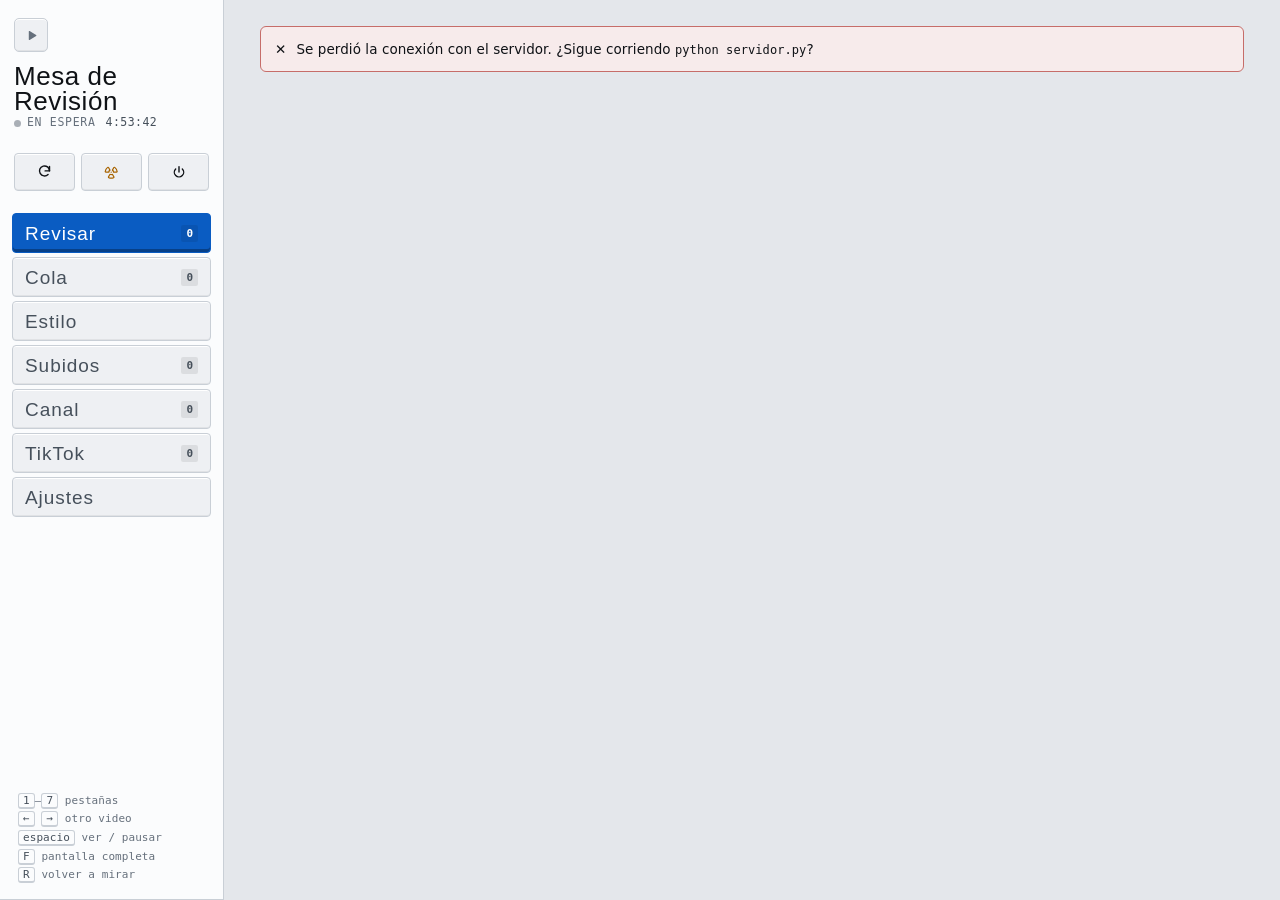
==== web/index.html @ 76817a97 "Panel: nombre en los botones que solo llevan icono Al cambiar los emojis por dibujos, los botones de" ====
<!doctype html>
<html lang="es">
<head>
<meta charset="utf-8">
<meta name="viewport" content="width=device-width, initial-scale=1, viewport-fit=cover, interactive-widget=resizes-content">
<title>Mesa de Revisión</title>
<link rel="manifest" href="/manifest.webmanifest">
<meta name="theme-color" content="#0b0d10">
<meta name="color-scheme" content="dark light">
<link rel="icon" href="/icono-192.png">
<meta name="mobile-web-app-capable" content="yes">
<script>
/* Tema y color, antes de que se pinte nada: puesto más abajo, el panel
   parpadearía en oscuro cada vez que se abre en claro. Se guarda en este
   teléfono (localStorage), no en el servidor: es cosa de quien mira. */
// «señal» es el de fábrica: el azul de las teclas de un mezclador de video.
// Los tallies rojo (al aire), verde (previo) y ámbar (en espera) no se
// ofrecen como acento: con uno de ellos una tecla elegida se leería como un
// estado.
const ACENTOS = {
  senal:{o:'#4aa3ff', c:'#0a5cc2'},
  turquesa:{o:'#4db4a8', c:'#1d7d72'}, azul:{o:'#8f9bff', c:'#3b3fc4'},
  morado:{o:'#b596f2', c:'#6a3fc0'},   rosa:{o:'#f08ab4', c:'#b3326b'},
  blanco:{o:'#e6eaef', c:'#2a3038'},
};
function prefTema(){
  try { return JSON.parse(localStorage.getItem('apariencia')) || {}; } catch(e){ return {}; }
}
function aplicarTema(){
  const p = prefTema(), raiz = document.documentElement;
  const modo = p.modo === 'claro' || p.modo === 'oscuro' ? p.modo
    : (matchMedia('(prefers-color-scheme: light)').matches ? 'claro' : 'oscuro');
  raiz.dataset.tema = modo;
  const a = ACENTOS[p.acento] || (/^#[0-9a-f]{6}$/i.test(p.acento || '') ? {o:p.acento, c:p.acento} : null);
  for(const v of ['--accent','--accent-soft','--accent-ink']) raiz.style.removeProperty(v);
  if(a && p.acento !== 'senal'){
    const col = modo === 'claro' ? a.c : a.o;
    raiz.style.setProperty('--accent', col);
    raiz.style.setProperty('--accent-soft', `color-mix(in srgb, ${col} ${modo==='claro'?14:20}%, ${modo==='claro'?'#fff':'#15181c'})`);
    // Texto sobre el color: negro o blanco según lo claro que sea el color,
    // para que un color elegido a mano no deje los botones ilegibles.
    const [r,g,b] = [1,3,5].map(i => parseInt(col.slice(i,i+2),16)/255)
      .map(x => x <= .03928 ? x/12.92 : ((x+.055)/1.055)**2.4);
    raiz.style.setProperty('--accent-ink', .2126*r + .7152*g + .0722*b > .25 ? '#0b0f14' : '#fff');
  }
  const meta = document.querySelector('meta[name="theme-color"]');
  // La barra del teléfono, del color de la cabecera del tema elegido: con
  // uno solo, el claro llevaba barra negra o el oscuro una blanca.
  if(meta) meta.content = modo === 'claro' ? '#e4e7eb' : '#0b0d10';
}
function guardarTema(cambio){
  const p = Object.assign(prefTema(), cambio);
  try { localStorage.setItem('apariencia', JSON.stringify(p)); } catch(e){}
  aplicarTema();
}
aplicarTema();
try { matchMedia('(prefers-color-scheme: light)').addEventListener('change', aplicarTema); } catch(e){}
</script>
<style>
  /* Sala de control de TV. Oscuro: la sala a media luz, módulos de rack mate
     separados por filetes de 1 px, y el video en negro de monitor. Claro:
     el mismo estudio con las luces encendidas. Los tres tallies no son
     adorno: rojo = al aire (algo se está grabando), verde = previo (listo,
     esperando tu visto bueno), ámbar = en espera. --accent es la tecla que
     elige el usuario en Ajustes → Apariencia, y solo marca acciones y
     selección, nunca un estado. */
  @font-face{font-family:"Rotulo";src:url(/letra/BebasNeue-Regular.ttf) format("truetype");
    font-display:swap}
  :root {
    --ground:#0b0d10; --surface:#15181c; --surface-2:#1c2025;
    --line:#2b3037; --line-soft:#21252b;
    --ink:#eef0f3; --ink-dim:#a6aeb8; --ink-faint:#7a838e;
    --accent:#4aa3ff; --accent-ink:#04121f; --accent-soft:#132437;
    --aire:#ff3b30; --previo:#34d26d; --previo-ink:#03140a; --espera:#ffb224;
    --warn:#ffb224; --warn-soft:#2e2310;
    --crit:#ff5a4f; --crit-soft:#321614;
    --ok:#34d26d; --ok-soft:#10271a;
    /* El monitor: negro también con el estudio iluminado, como en la vida. */
    --monitor:#060708; --monitor-ink:#e9ecef; --monitor-dim:#8d96a1; --monitor-line:#23272d;
    --relieve:inset 0 1px 0 rgba(255,255,255,.05), inset 0 -1px 0 rgba(0,0,0,.4);
    --sombra:0 1px 0 rgba(0,0,0,.5), 0 2px 4px rgba(0,0,0,.3);
    --ease-out:cubic-bezier(.23,1,.32,1);
    --mono:ui-monospace,"SF Mono","Cascadia Mono",Menlo,Consolas,monospace;
    --body:system-ui,-apple-system,"Segoe UI",Roboto,sans-serif;
    --rotulo:"Rotulo","Arial Narrow","Roboto Condensed",sans-serif;
  }
  /* Claro u oscuro lo decide data-tema, que pone el script de arriba del
     todo: en «Automático» sigue al teléfono, pero también se puede fijar a
     mano en Ajustes → Apariencia. Sin JS se queda en oscuro. */
  :root{color-scheme:dark}
  :root[data-tema="claro"]{ color-scheme:light;
      --ground:#e4e7eb; --surface:#fbfcfd; --surface-2:#eef0f3;
      --line:#c9cfd6; --line-soft:#dde1e6; --ink:#0f1216; --ink-dim:#46505b;
      --ink-faint:#66707c; --accent:#0a5cc2; --accent-ink:#fff; --accent-soft:#dde9f8;
      --aire:#d7261b; --previo:#12803d; --previo-ink:#fff; --espera:#a86400;
      --warn:#a86400; --warn-soft:#f6ebd8; --crit:#c42b20; --crit-soft:#f8e0dd;
      --ok:#12803d; --ok-soft:#dcf0e2;
      --relieve:inset 0 1px 0 #fff, inset 0 -1px 0 rgba(0,0,0,.06);
      --sombra:0 1px 0 rgba(20,25,32,.1), 0 2px 4px rgba(20,25,32,.08); }
  /* Los enlaces sin estilo salían en el azul del navegador, que sobre el
     fondo oscuro casi no se lee. */
  a{color:var(--accent);text-underline-offset:2px}
  .acciones-aviso{display:flex;gap:6px;flex-wrap:wrap;margin-top:8px}
  .fallos{margin-top:10px;border:1px solid var(--crit);border-radius:8px;background:var(--crit-soft);
    padding:9px 11px}
  .fallos-tit{font-weight:600;color:var(--crit);margin-bottom:4px}
  .fallo{padding:7px 0;border-top:1px solid color-mix(in srgb,var(--crit) 25%,transparent)}
  .fallo:first-of-type{border-top:0}
  .fallo-cab{display:flex;gap:8px;align-items:baseline;min-width:0}
  .fallo-cab b{overflow-wrap:anywhere}
  .fallo-txt{font:11.5px/1.45 var(--mono);color:var(--ink);overflow-wrap:anywhere;margin-top:2px}
  .alerta-fallo{position:fixed;left:10px;right:10px;top:10px;z-index:60;display:flex;gap:10px;
    align-items:flex-start;background:var(--surface);border:1px solid var(--crit);
    border-left:5px solid var(--crit);border-radius:10px;padding:10px 12px;
    box-shadow:0 8px 24px rgba(0,0,0,.35);max-width:600px;margin:0 auto}
  .alerta-fallo .ico{color:var(--crit);font-size:18px;line-height:1.2}
  .alerta-fallo b{color:var(--crit)}
  .alerta-fallo .en{font-size:13px;margin-top:2px;overflow-wrap:anywhere}
  .alerta-fallo .que{font:11.5px/1.4 var(--mono);color:var(--ink-dim);margin-top:3px;
    overflow-wrap:anywhere;display:-webkit-box;-webkit-line-clamp:3;-webkit-box-orient:vertical;overflow:hidden}
  .alerta-fallo .acc{display:flex;gap:6px;align-items:center;flex-shrink:0}
  /* Pestañas de Ajustes: ruedan de lado en un renglón, como las de arriba. */
  .tabs-aj{display:flex;gap:6px;overflow-x:auto;scrollbar-width:none;margin:4px -14px 6px;
    padding:2px 14px 6px}
  .tabs-aj::-webkit-scrollbar{display:none}
  .tabs-aj .btn{flex-shrink:0;white-space:nowrap}
  .tabs-aj .btn[aria-selected="true"]{background:var(--accent);border-color:var(--accent);color:var(--accent-ink)}
  .temas{display:flex;gap:6px;flex-wrap:wrap}
  .temas .btn[aria-pressed="true"]{background:var(--accent);border-color:var(--accent);color:var(--accent-ink)}
  .colores{display:flex;gap:10px;flex-wrap:wrap;align-items:center}
  .colores button,.colores label{width:34px;height:34px;border-radius:50%;cursor:pointer;
    border:2px solid var(--line);padding:0;position:relative}
  .colores [aria-pressed="true"]{outline:2px solid var(--ink);outline-offset:2px}
  .colores label{display:flex;align-items:center;justify-content:center;font-size:15px;
    background:conic-gradient(#e66,#ec5,#6c8,#5ae,#a7e,#e66)}
  .colores input{position:absolute;inset:0;opacity:0;cursor:pointer}
  *{box-sizing:border-box}
  /* Sin esto, un .sangria (display:flex) marcado con hidden se sigue viendo:
     la regla del navegador para [hidden] la pisa cualquier display del autor. */
  [hidden]{display:none!important}
  body{margin:0;background:var(--ground);color:var(--ink);font:15px/1.5 var(--body);
       -webkit-font-smoothing:antialiased;padding-bottom:env(safe-area-inset-bottom)}
  .wrap{max-width:1000px;margin:0 auto;padding:0 14px 70px}

  /* Cabecera en dos alturas: la marca arriba, las pestañas debajo. Antes iba
     todo en una sola fila que se plegaba sola, y en un movil de 412px las
     siete pestañas caian en tres renglones apretados contra el titulo. */
  .nav{position:sticky;top:0;z-index:30;background:var(--ground);border-bottom:1px solid var(--line);margin-bottom:20px}
  .nav-in{max-width:1000px;margin:0 auto;padding:12px 14px 0}
  .marca{display:flex;align-items:center;gap:11px;margin-bottom:10px}
  /* El glifo es el unico adorno de la cabecera: un boton de reproducir, que es
     de lo que va todo esto. Va dibujado con texto y color, no con una imagen
     que haya que cargar aparte. */
  .marca .glifo{flex-shrink:0;width:30px;height:30px;border-radius:9px;
    background:var(--accent-soft);color:var(--accent);
    border:1px solid color-mix(in srgb,var(--accent) 35%,transparent);
    display:flex;align-items:center;justify-content:center}
  .marca .txt{min-width:0}
  .kicker{display:block;font:500 9px var(--mono);text-transform:uppercase;
    letter-spacing:.2em;color:var(--ink-faint);margin-bottom:1px}
  .titulo{margin:0;font:600 20px/1.05 var(--body);letter-spacing:-.02em;color:var(--ink)}
  .titulo .b{color:var(--accent)}
  .nav-acc{margin-left:auto;display:flex;gap:6px;flex-shrink:0}

  /* Las pestañas ya no se pliegan: ruedan de lado en un solo renglon. Los
     margenes negativos las llevan hasta el borde de la pantalla, que es lo que
     deja ver que hay mas a la derecha. */
  .tabs{display:flex;gap:3px;overflow-x:auto;scrollbar-width:none;
    margin:0 -14px;padding:0 14px;scroll-snap-type:x proximity}
  .tabs::-webkit-scrollbar{display:none}
  /* Difuminado en el borde derecho, pero solo mientras quede pestaña por ver:
     lo enciende el JS segun donde este el scroll. Una mascara fija fingiria
     que siempre hay mas, tambien al llegar al final. */
  .tabs.mas{-webkit-mask-image:linear-gradient(90deg,#000 calc(100% - 26px),transparent);
    mask-image:linear-gradient(90deg,#000 calc(100% - 26px),transparent)}
  .tabs button{flex-shrink:0;scroll-snap-align:center;
    font:500 13px var(--body);color:var(--ink-dim);background:none;
    border:0;border-bottom:2px solid transparent;
    padding:8px 11px;border-radius:7px 7px 0 0;cursor:pointer;
    display:flex;align-items:center;gap:6px}
  .tabs button.on{color:var(--accent);background:var(--accent-soft);border-bottom-color:var(--accent)}
  .tabs .c{font:11px var(--mono);background:var(--surface-2);padding:1px 5px;border-radius:4px}
  .tabs button.on .c{background:color-mix(in srgb,var(--accent) 22%,transparent)}
  /* En el teléfono las siete no caben en una fila, y rodando de lado Ajustes
     quedaba fuera de la vista: quien no sabe que hay más no las busca. En
     dos filas se ven todas de un vistazo. */
  @media (max-width:520px){
    .tabs{flex-wrap:wrap;overflow:visible;row-gap:2px;scroll-snap-type:none}
    .tabs.mas{-webkit-mask-image:none;mask-image:none}
    .tabs button{padding:7px 9px}
  }

  .view{display:none} .view.on{display:block}
  h2{font-size:16px;font-weight:600;margin:0 0 3px;letter-spacing:-.01em}
  p.sub{font-size:13px;color:var(--ink-dim);margin:0 0 16px;max-width:64ch}
  h3.sec{font:500 11px var(--mono);text-transform:uppercase;letter-spacing:.09em;
    color:var(--ink-faint);margin:24px 0 10px}

  .btn{font:500 13px var(--body);padding:8px 13px;border-radius:7px;cursor:pointer;
    border:1px solid var(--line);color:var(--ink-dim);background:var(--surface);
    display:inline-flex;align-items:center;gap:6px;text-decoration:none}
  @media (hover:hover) and (pointer:fine){ .btn:hover{color:var(--ink);border-color:var(--ink-faint)} }
  .btn.go{background:var(--accent);border-color:var(--accent);color:var(--accent-ink)}
  .btn.sm{font-size:12px;padding:6px 10px}
  .btn.danger{color:var(--crit)}
  .btn:disabled{opacity:.45;cursor:not-allowed}
  .btn:focus-visible{outline:2px solid var(--accent);outline-offset:2px}
  select.btn{color:var(--ink)}

  .pill{font:10.5px var(--mono);text-transform:uppercase;letter-spacing:.04em;
    padding:3px 7px;border-radius:4px;white-space:nowrap}
  .pill.ok{color:var(--ok);background:var(--ok-soft)}
  .pill.warn{color:var(--warn);background:var(--warn-soft)}
  .pill.crit{color:var(--crit);background:var(--crit-soft)}
  .pill.idle{color:var(--ink-faint);background:var(--surface-2)}
  .pill.acc{color:var(--accent);background:var(--accent-soft)}

  .card{background:var(--surface);border:1px solid var(--line);border-radius:10px;padding:14px}
  details.mas{margin-top:22px;border-top:1px solid var(--line);padding-top:6px}
  details.mas > summary{cursor:pointer;font:600 15px var(--body);padding:10px 0;color:var(--ink)}
  .card.siguiente{border-color:var(--accent);border-left-width:4px;margin-bottom:14px}
  .grid2{display:grid;grid-template-columns:repeat(2,1fr);gap:9px}
  .muted{font-size:12.5px;color:var(--ink-dim);line-height:1.45}
  code.cmd{display:block;font:11.5px var(--mono);background:var(--surface-2);
    border:1px solid var(--line-soft);border-radius:6px;padding:7px 9px;color:var(--ink);
    overflow-x:auto;white-space:pre}

  /* trabajo en curso — deliberadamente quieto: una línea de paso actual que
     se reemplaza en su sitio, no un registro que va cayendo. */
  .job{background:var(--accent-soft);border:1px solid var(--accent);border-radius:9px;
    padding:12px 14px;margin-bottom:16px}
  .job.err{background:var(--crit-soft);border-color:var(--crit)}
  .job.fin{background:var(--ok-soft);border-color:var(--ok)}
  .job-fin{display:flex;gap:10px;align-items:center;flex-wrap:wrap;margin:-2px 0 10px;
    padding:10px 12px;border-radius:8px;background:var(--ok);color:var(--ground);font-weight:600}
  .job-fin.err{background:var(--crit)}
  .job-fin span{flex-grow:1;font-size:15px}
  /* Sin plegar: con un nombre largo («Escribiendo todos los guiones») el
     renglón se partía y el ⏹ caía solo a la línea de abajo. Ahora es el
     nombre el que se parte en dos líneas y los botones se quedan en su sitio. */
  .job-top{display:flex;align-items:center;gap:8px}
  .job-tit{flex:1 1 0;min-width:0}
  .job-tit b{display:block;overflow-wrap:anywhere;line-height:1.25}
  .job-meta{display:flex;gap:6px 8px;align-items:center;flex-wrap:wrap;margin-top:4px}
  .job-top > .tbtn{flex-shrink:0}
  .paso{margin-top:9px;font:12px/1.45 var(--mono);color:var(--ink);
    min-height:2.9em;display:flex;align-items:center;
    overflow:hidden;text-overflow:ellipsis}
  .barra{height:4px;border-radius:3px;background:var(--surface-2);overflow:hidden;margin-top:8px}
  .barra i{display:block;height:100%;background:var(--accent);width:0;
    transition:width .4s linear}
  .log{margin-top:9px;background:#0c0f13;border-radius:7px;padding:9px 10px;
    font:11.5px/1.5 var(--mono);color:#c8d2dc;height:170px;overflow:auto;white-space:pre-wrap}
  :root[data-tema="claro"] .log{background:#171b20}
  .tbtn{width:36px;height:36px;border-radius:8px;border:1px solid var(--line);
    background:var(--surface);color:var(--ink);font-size:14px;cursor:pointer}

  /* El mismo avance, en una linea y pegado abajo. La tarjeta entera vive
     arriba del todo, y en una pestaña larga eso obliga a subir solo para ver
     como va. Esto queda debajo de lo que estes mirando, sea el apartado que
     sea, y se quita solo cuando la tarjeta de arriba ya esta a la vista: dos
     veces lo mismo en pantalla es ruido, no informacion. */
  .mini{position:fixed;left:0;right:0;bottom:0;z-index:40;width:100%;
    background:var(--surface);border:0;border-top:1px solid var(--line);
    padding:8px 14px calc(8px + env(safe-area-inset-bottom));
    font:inherit;color:inherit;text-align:left;cursor:pointer}
  .mini:focus-visible{outline:2px solid var(--accent);outline-offset:-2px}
  .mini-top{display:flex;align-items:center;gap:9px}
  /* min-width:0 por lo de siempre: sin esto el paso largo estira la fila y se
     sale por el lado derecho en vez de cortarse con puntos suspensivos. */
  .mini-top .q{flex:1;min-width:0;font:11.5px var(--mono);color:var(--ink-dim);
    overflow:hidden;text-overflow:ellipsis;white-space:nowrap}
  .mini-top .t{flex-shrink:0;font:11.5px var(--mono);color:var(--ink-dim);
    font-variant-numeric:tabular-nums}
  .mini .barra{margin-top:7px}
  /* La tarjeta de arriba avisa del fallo poniéndose roja entera; aquí abajo no
     hay caja que teñir, así que lo dice la barra. Sin esto quedaba una barra
     verde al 100% justo al lado de la etiqueta ERROR. */
  .mini.err .barra i{background:var(--crit)}
  .mini.fin .barra i{background:var(--ok)}

  /* revisar */
  .review{display:grid;grid-template-columns:300px 1fr;gap:20px}
  video{width:100%;border-radius:9px;background:#000;display:block;aspect-ratio:9/16;object-fit:contain}
  video.wide{aspect-ratio:16/9}
  .facts{display:flex;flex-wrap:wrap;gap:5px 13px;font:11.5px var(--mono);color:var(--ink-dim)}
  .facts b{color:var(--ink);font-weight:500}
  .script{background:var(--surface-2);border:1px solid var(--line-soft);border-radius:8px;
    padding:11px 13px;font-size:13.5px;color:var(--ink-dim);line-height:1.55;max-height:150px;overflow:auto}
  .thumbs{display:flex;gap:8px;overflow-x:auto;padding:2px 0 8px}
  .th{position:relative;flex-shrink:0;width:64px;border:1px solid var(--line);
    border-radius:7px;overflow:hidden;cursor:pointer;background:var(--surface)}
  /* El elegido lleva anillo, no solo borde de color: el verde de "subido" y
     el turquesa del acento se parecen demasiado en pantalla pequeña. */
  .th.on{border-color:var(--accent);box-shadow:0 0 0 2px var(--accent-soft)}
  .th .im{position:relative;aspect-ratio:9/16;
    /* El degradado se queda debajo: si ffmpeg no pudo sacar el fotograma,
       el recuadro sigue teniendo fondo en vez de quedarse transparente. */
    background:linear-gradient(170deg,#2b3340,#171c23) center/cover no-repeat;
    display:flex;align-items:flex-end;justify-content:center;padding-bottom:4px;
    font:9px var(--mono);color:#fff}
  .th .im img{position:absolute;inset:0;width:100%;height:100%;object-fit:cover}
  /* La duración va sobre la imagen, con un velo detrás: encima de un
     fotograma claro el texto blanco solo se perdía. */
  .th .im span{position:relative;z-index:1;padding:1px 4px;border-radius:4px;
    background:rgba(0,0,0,.55)}
  .th .cp{font-size:9.5px;color:var(--ink-faint);padding:4px 3px;text-align:center;
    overflow:hidden;text-overflow:ellipsis;white-space:nowrap}
  .th.on .cp{color:var(--accent)}

  /* Ya subido: el color solo no basta —hay quien no lo distingue y el sol del
     móvil se come los matices—, así que va con marca ✓ y con la miniatura
     apagada. Lo que queda vivo es lo que aún te toca mirar. */
  .th.sub{border-color:var(--ok)}
  /* Con fotograma dentro, el fondo verde no se vería. Lo subido se marca
     apagando la imagen —queda claro que ya está hecho— más el ✓ y el borde. */
  .th.sub .im img{opacity:.32}
  .th.sub.on .im img{opacity:.6}
  .th.sub .cp{color:var(--ok)}
  /* La marca va colgada de .th, no de la miniatura: si colgara de dentro se
     apagaría con ella y en tema claro el ✓ quedaba casi invisible. Como chip
     sólido se lee igual sobre cualquier fondo y en cualquier tema. */
  .th .ck{position:absolute;top:4px;right:4px;display:none;width:15px;height:15px;
    border-radius:50%;background:var(--ok);color:var(--ground);
    align-items:center;justify-content:center;font-size:9.5px;font-weight:700;
    line-height:1;box-shadow:0 1px 3px rgba(0,0,0,.35)}
  .th.sub .ck{display:flex}
  /* El elegido gana al estado: si lo estás mirando, tiene que verse cuál es. */
  .th.sub.on{border-color:var(--accent)}

  .leyenda{display:flex;gap:13px;align-items:center;flex-wrap:wrap;
    margin:-2px 0 8px;font-size:11.5px;color:var(--ink-faint)}
  .leyenda b{color:var(--ink-dim);font-weight:600}
  .leyenda .pt{display:inline-flex;align-items:center;gap:5px}
  .leyenda .mu{width:13px;height:13px;border-radius:50%;border:1px solid var(--line);
    background:var(--surface-2)}
  .leyenda .mu.sub{border-color:var(--ok);background:var(--ok);color:var(--ground);
    display:inline-flex;align-items:center;justify-content:center;
    font-size:8.5px;font-weight:700;line-height:1}

  /* listas */
  .list{border:1px solid var(--line);border-radius:9px;overflow:hidden}
  .row{display:grid;gap:10px;align-items:center;padding:10px 13px;
    border-bottom:1px solid var(--line-soft);background:var(--surface);font-size:13px}
  .row:last-child{border-bottom:0}
  .row.sel{grid-template-columns:20px 26px 1fr 56px 14px 46px;cursor:pointer}
  .row.sel.on{background:var(--accent-soft)}
  .row.sel input{accent-color:var(--accent);width:15px;height:15px;margin:0}
  /* Una celda de cuadricula no baja de lo que mide su contenido salvo que se
     le diga. Sin esto un titulo largo estira la fila entera y se sale por el
     lado derecho de la pantalla, en vez de cortarse con puntos suspensivos. */
  .row>*{min-width:0}
  .row .n,.row .m{font:11.5px var(--mono);color:var(--ink-faint)}
  .row .t{overflow:hidden;text-overflow:ellipsis;white-space:nowrap}
  /* Titulo de dos lineas: en un telefono el titulo es lo unico que distingue
     una fila de otra, y cortarlo en la segunda palabra deja dos historias
     distintas con el mismo aspecto. */
  .row .t.dos{white-space:normal;display:-webkit-box;-webkit-line-clamp:2;
    -webkit-box-orient:vertical;overflow:hidden}
  /* Dos lineas de datos debajo del titulo, y la diferencia importa: .meta es
     una caja flexible para alinear etiquetas, y ahi cada trozo de texto suelto
     cuenta como un elemento aparte que puede saltar de renglon por su cuenta
     («1770» en un renglon y «vistas» en el siguiente). Cuando lo de debajo es
     una frase y no etiquetas, va en .info, que es texto normal. */
  .row .meta{display:flex;gap:7px;align-items:center;flex-wrap:wrap;margin-top:3px}
  .row .info{margin-top:3px}
  .list-head{display:flex;align-items:center;justify-content:space-between;gap:10px;
    flex-wrap:wrap;padding:11px 13px;background:var(--surface-2);border-bottom:1px solid var(--line-soft)}
  .list-foot{display:flex;align-items:center;justify-content:space-between;gap:10px;
    flex-wrap:wrap;padding:11px 13px;background:var(--surface-2);border-top:1px solid var(--line-soft)}
  .equiv{font:11.5px var(--mono);color:var(--ink-dim);background:var(--ground);
    border:1px solid var(--line);border-radius:6px;padding:5px 8px}

  /* ajuste fino: las casillas de "al rehacer, cambiar…" */
  .finos{display:grid;grid-template-columns:repeat(2,1fr);gap:8px}
  .fino{display:flex;align-items:center;gap:8px;font-size:12.5px;padding:9px 11px;
    border:1px solid var(--line);border-radius:8px;background:var(--surface);cursor:pointer}
  .fino.on{border-color:var(--accent);background:var(--accent-soft)}
  .fino input{accent-color:var(--accent);width:15px;height:15px;margin:0;flex-shrink:0}
  .fino.no{opacity:.45;cursor:not-allowed}
  .sangria{margin:8px 0 4px 24px;display:flex;flex-direction:column;gap:7px}

  /* botón deslizante, para el interruptor de "usar chip de video" */
  .switch{position:relative;display:inline-block;width:42px;height:24px;flex-shrink:0}
  .switch input{opacity:0;width:0;height:0}
  .switch .rail{position:absolute;inset:0;background:var(--line);border-radius:24px;
    cursor:pointer;transition:background .15s}
  .switch .rail::before{content:"";position:absolute;height:18px;width:18px;left:3px;bottom:3px;
    background:#fff;border-radius:50%;transition:transform .15s}
  .switch input:checked + .rail{background:var(--accent)}
  .switch input:checked + .rail::before{transform:translateX(18px)}

  /* presets */
  .presets{display:grid;grid-template-columns:repeat(2,1fr);gap:10px}
  .preset{border:1px solid var(--line);border-radius:9px;background:var(--surface);
    padding:13px;cursor:pointer;display:flex;flex-direction:column;gap:6px}
  .preset.on{border-color:var(--accent)}
  .preset h4{margin:0;font:500 13.5px var(--mono)}
  .sw{width:14px;height:14px;border-radius:4px;border:1px solid var(--line);display:inline-block}

  /* editor de estilos: una fila por ajuste, que a 412px no cabe otra cosa */
  .campo{display:grid;grid-template-columns:1fr auto;gap:10px;align-items:center;
    padding:10px 13px;border-bottom:1px solid var(--line)}
  .campo:last-child{border-bottom:0}
  .campo>label{font-size:13px}
  .campo .m{font-size:11.5px}
  .campo input[type=color]{width:38px;height:28px;padding:0;border:1px solid var(--line);
    border-radius:6px;background:none}
  .campo input[type=text],.campo select{min-width:132px}
  .campo .slider{min-width:150px}
  .paleta{display:flex;gap:6px;flex-wrap:wrap;align-items:center;justify-content:flex-end}
  .paleta .quita{cursor:pointer;color:var(--ink-faint);font-size:15px;line-height:1}

  .slider{display:flex;align-items:center;gap:11px}
  .slider input[type=range]{flex-grow:1;accent-color:var(--accent);min-width:90px}
  .slider .v{font:11.5px var(--mono);color:var(--ink);width:42px;text-align:right}

  .aviso{display:flex;gap:10px;align-items:flex-start;background:var(--surface);
    border:1px solid var(--line);border-left:3px solid var(--accent);
    border-radius:0 9px 9px 0;padding:12px 14px;margin-bottom:16px;font-size:13.5px}
  /* Sin esto, un texto que no se puede partir (un título largo con
     ellipsis) ensancha el aviso y con él toda la página. */
  .aviso > div{min-width:0}
  /* Diccionario de errores: hoja a pantalla completa, fuera de las vistas
     para que el repintado de cada 1,5 s no se la lleve por delante. */
  #dicc, #hoja-fondos{position:fixed;inset:0;z-index:60;background:var(--ground);overflow-y:auto;
    padding:16px;display:none}
  #dicc.on, #hoja-fondos.on{display:block}
  #hoja-fondos video{width:100%;max-height:52vh;background:#000;border-radius:10px;margin-top:10px}
  #dicc .e{background:var(--surface);border:1px solid var(--line);border-radius:10px;
    padding:11px 13px;margin-top:8px}
  #dicc .e > b{display:block}
  .explica{margin-top:9px}
  .explica .aviso{margin:6px 0 0}
  .aviso.warn{border-left-color:var(--warn)}
  .aviso.crit{border-left-color:var(--crit)}

  /* Pestaña de TikTok: la tira de pasos. Es lo primero que se ve, y es tambien
     lo que ve el revisor de TikTok en el video de la auditoria, asi que el
     orden de la operacion tiene que leerse sin que nadie lo explique. */
  .pasos{display:flex;gap:8px;flex-wrap:wrap;margin-bottom:14px}
  .paso-t{flex:1 1 155px;background:var(--surface);border:1px solid var(--line);
    border-radius:9px;padding:10px 12px;display:flex;gap:9px;align-items:flex-start}
  .paso-t .n{flex-shrink:0;width:19px;height:19px;border-radius:50%;
    background:var(--accent-soft);color:var(--accent);font:600 11px var(--mono);
    display:flex;align-items:center;justify-content:center;margin-top:1px}
  .paso-t .d{font-size:12.5px;line-height:1.4;min-width:0}
  .paso-t .d b{display:block;font-weight:600}
  .paso-t .d span{color:var(--ink-dim)}
  /* En un movil caben dos por fila y la tercera queda suelta a lo ancho, que se
     lee como si fuera otra cosa. O las tres en fila, o una debajo de otra. */
  @media (max-width:560px){ .paso-t{flex-basis:100%} }
  .row.tk .t{white-space:normal;display:-webkit-box;-webkit-line-clamp:2;
    -webkit-box-orient:vertical;overflow:hidden}

  .toast{position:fixed;left:50%;transform:translateX(-50%);bottom:20px;z-index:60;
    background:var(--surface);border:1px solid var(--accent);color:var(--ink);
    padding:10px 16px;border-radius:9px;font-size:13.5px;box-shadow:0 8px 26px rgba(0,0,0,.35);
    opacity:0;pointer-events:none;transition:opacity .18s}
  .toast.on{opacity:1}

  .modal{position:fixed;inset:0;z-index:70;background:rgba(0,0,0,.6);
    display:flex;align-items:center;justify-content:center;padding:20px}
  .modal .caja{background:var(--surface);border:1px solid var(--line);border-radius:12px;
    padding:18px;max-width:460px;width:100%}
  .modal textarea{width:100%;height:120px;background:var(--surface-2);color:var(--ink);
    border:1px solid var(--line);border-radius:8px;padding:10px;
    font:11.5px/1.5 var(--mono);resize:vertical}
  .modal input[type=text]{width:100%;background:var(--surface-2);color:var(--ink);
    border:1px solid var(--line);border-radius:8px;padding:10px;font:12px var(--mono)}

  @media (max-width:780px){
    .review{grid-template-columns:1fr}
    video{max-width:330px;margin:0 auto}
    .grid2,.presets,.finos{grid-template-columns:1fr}
  }
  /* En un PC (pantalla ancha y ratón). Todo lo de arriba está pensado para
     412px y no se toca: esto solo reparte el sitio que sobra. Las pestañas
     pasan a una barra lateral fija —en una pantalla apaisada lo que escasea
     es el alto, no el ancho—, el contenido se ensancha y el video de Revisar
     crece. El corte en 1100px deja fuera tablets en vertical y ventanas a
     media pantalla, que siguen viendo el diseño de siempre. Si se cambia el
     ancho, hay que cambiarlo también en ESCRITORIO, en el JS. */
  .atajos{display:none}
  kbd{font:11px var(--mono);color:var(--ink-dim);border:1px solid var(--line);
    border-bottom-width:2px;border-radius:4px;padding:0 4px;background:var(--surface)}
  @media (min-width:1100px){
    body{padding-left:224px}
    .nav{position:fixed;top:0;left:0;bottom:0;width:224px;margin:0;
      border-bottom:0;border-right:1px solid var(--line);overflow-y:auto}
    .nav-in{max-width:none;padding:18px 12px 14px;min-height:100%;
      display:flex;flex-direction:column}
    .marca{flex-wrap:wrap;margin:0 4px 20px}
    .titulo{font-size:18px}
    .nav-acc{order:3;width:100%;margin:12px 0 0}
    .nav-acc .btn{flex:1;justify-content:center}
    .tabs{flex-direction:column;overflow:visible;margin:0;padding:0;gap:2px;scroll-snap-type:none}
    .tabs.mas{-webkit-mask-image:none;mask-image:none}
    .tabs button{font-size:14px;padding:9px 12px;justify-content:space-between;
      border-bottom:0;border-left:3px solid transparent;border-radius:0 8px 8px 0}
    .tabs button:hover{color:var(--ink);background:var(--surface-2)}
    .tabs button.on{border-left-color:var(--accent);background:var(--accent-soft)}
    .atajos{display:block;margin-top:auto;padding:16px 6px 0;
      font:11px/1.7 var(--mono);color:var(--ink-faint)}

    .wrap{max-width:1280px;padding:26px 36px 80px}
    p.sub{max-width:90ch}
    .review{grid-template-columns:minmax(340px,400px) 1fr;gap:30px;padding:20px}
    /* El video se queda quieto mientras bajas por la narración y los
       títulos, y nunca más alto que la ventana: un vertical de 400px de
       ancho mide 711 de alto y no cabía entero en un portátil. */
    .review > div:first-child{position:sticky;top:20px;align-self:start}
    .review video{max-height:calc(100vh - 60px);width:auto;max-width:100%;margin:0 auto}
    .script{max-height:300px}
    .thumbs{flex-wrap:wrap;overflow:visible}
    .th{width:72px}
    .th:hover{border-color:var(--ink-faint)}
    .row:hover{background:color-mix(in srgb,var(--surface-2) 55%,var(--surface))}
    .row.sel.on:hover{background:var(--accent-soft)}

    .mini{left:224px;width:auto}
    .alerta-fallo{left:244px}
    .modal .caja{max-width:680px}
    .modal textarea{height:260px}
  }

  /* =========================================================
     SALA DE CONTROL — la piel entera del panel. Va al final a propósito:
     manda sobre las reglas de arriba, que siguen dando la estructura
     (rejillas, anchos, qué se ve en el teléfono y qué en el PC).
     ========================================================= */

  /* Lo que el navegador pinta solo también es parte del diseño, y lo que
     separa «una web en el teléfono» de algo instalado (mobile-native):
     sin destello gris al tocar, sin letra inflada en horizontal, sin que
     arrastrar hacia abajo recargue el panel a mitad de un render. */
  html{-webkit-tap-highlight-color:transparent;-webkit-text-size-adjust:100%;
    overscroll-behavior-y:none;scrollbar-color:var(--line) transparent}
  ::selection{background:color-mix(in srgb,var(--accent) 38%,transparent);color:var(--ink)}
  input,textarea{caret-color:var(--accent)}
  :focus-visible{outline:2px solid var(--accent);outline-offset:2px}
  code,kbd,.mono,.row .n,.row .m,.facts,.equiv{font-variant-numeric:tabular-nums}
  /* Un campo de texto con letra de menos de 16 px hace que el teléfono
     acerque la página al tocarlo, y ya no vuelve solo. */
  @media (pointer:coarse){
    input:not([type]),input[type=text],input[type=search],input[type=number],textarea{font-size:16px}
  }
  /* Un control no es texto: mantener el dedo encima no debe seleccionarlo,
     y el toque dispara al momento, sin esperar un doble toque. */
  button,.btn,.tabs button,.th,.fino,.switch,label.btn,summary{touch-action:manipulation;
    -webkit-user-select:none;user-select:none;-webkit-touch-callout:none}

  body{background:var(--ground);letter-spacing:.005em}
  a{color:var(--accent)}

  /* Rótulos: la letra estrecha de los rótulos de bajo monitor (UMD) y de
     las regletas de un control central. Solo títulos y etiquetas; el texto
     que se lee sigue en la letra del sistema. */
  h2{font:400 30px/1 var(--rotulo);letter-spacing:.015em;margin:0 0 6px;color:var(--ink)}
  h3.sec{font:400 17px/1 var(--rotulo);letter-spacing:.07em;color:var(--ink-dim);
    margin:30px 0 10px;display:flex;align-items:center;gap:8px}
  h3.sec::before{content:"";width:6px;height:6px;border-radius:1px;background:var(--line);flex-shrink:0}
  p.sub{color:var(--ink-dim)}
  details.mas{border-top-color:var(--line)}
  details.mas > summary{font:400 21px/1 var(--rotulo);letter-spacing:.03em;padding:14px 0}

  /* --- Cabecera: la marca con la lámpara de tally y el reloj de estudio --- */
  .nav{background:color-mix(in srgb,var(--ground) 92%,transparent);border-bottom:1px solid var(--line);
    padding-top:env(safe-area-inset-top)}
  .marca{gap:12px}
  .titulo{font:400 27px/.95 var(--rotulo);letter-spacing:.02em;color:var(--ink)}
  .titulo .b{color:inherit}
  /* La lámpara: apagada es un cristal oscuro; al aire se enciende en rojo
     con una rampa de brillo, como un tally de verdad, no un parpadeo. */
  .marca .glifo{width:34px;height:34px;border-radius:5px;background:var(--surface-2);
    color:var(--ink-faint);border:1px solid var(--line);box-shadow:var(--relieve);
    transition:background 450ms var(--ease-out),color 450ms var(--ease-out),
      box-shadow 450ms var(--ease-out),border-color 450ms var(--ease-out)}
  .marca .glifo svg{display:block}
  .estado-aire{display:flex;align-items:center;gap:10px;margin-top:4px;
    font:500 11.5px/1 var(--mono);letter-spacing:.06em;text-transform:uppercase;color:var(--ink-faint)}
  .estado-aire .lamp-txt{display:inline-flex;align-items:center;gap:6px}
  .estado-aire .lamp-txt::before{content:"";width:7px;height:7px;border-radius:50%;
    background:currentColor;opacity:.55}
  .estado-aire .reloj{color:var(--ink-dim);font-variant-numeric:tabular-nums;letter-spacing:.04em}
  :root[data-aire="aire"] .marca .glifo{background:var(--aire);color:#fff;border-color:var(--aire);
    box-shadow:0 0 0 3px color-mix(in srgb,var(--aire) 22%,transparent)}
  :root[data-aire="aire"] .estado-aire .lamp-txt{color:var(--aire)}
  :root[data-aire="aire"] .estado-aire .lamp-txt::before{opacity:1;
    box-shadow:inset 0 0 0 1px rgba(255,255,255,.35)}
  :root[data-aire="pausa"] .marca .glifo{background:var(--espera);color:#1a1000;border-color:var(--espera)}
  :root[data-aire="pausa"] .estado-aire .lamp-txt{color:var(--espera)}
  :root[data-aire="fallo"] .marca .glifo{border-color:var(--crit);color:var(--crit)}
  :root[data-aire="fallo"] .estado-aire .lamp-txt{color:var(--crit)}
  :root[data-aire="fuera"] .estado-aire .lamp-txt{text-decoration:line-through}
  .nav-acc .btn{width:38px;height:38px;padding:0;justify-content:center;font-size:15px}

  /* --- Pestañas: una fila de teclas de bus. La elegida está encendida. --- */
  .tabs{gap:5px;padding-bottom:10px}
  .tabs button{font:400 18px/1 var(--rotulo);letter-spacing:.05em;color:var(--ink-dim);
    background:var(--surface-2);border:1px solid var(--line);border-radius:4px;
    padding:8px 11px 7px;box-shadow:var(--relieve);
    transition:background 160ms var(--ease-out),color 160ms var(--ease-out),
      box-shadow 160ms var(--ease-out),transform 100ms var(--ease-out)}
  .tabs button.on{background:var(--accent);border-color:var(--accent);color:var(--accent-ink);
    box-shadow:inset 0 -3px 0 color-mix(in srgb,#000 30%,var(--accent))}
  .tabs .c{font:600 11px/1 var(--mono);letter-spacing:0;background:rgba(0,0,0,.28);
    color:inherit;padding:3px 5px;border-radius:2px}
  :root[data-tema="claro"] .tabs .c{background:rgba(0,0,0,.08)}
  .tabs button.on .c{background:rgba(0,0,0,.2)}
  @media (max-width:520px){
    .tabs{gap:5px;row-gap:5px}
    .tabs button{padding:8px 10px 7px;font-size:17px}
  }

  /* --- Teclas: todo lo que se pulsa --- */
  .btn{font:600 13px/1.1 var(--body);letter-spacing:.01em;border-radius:4px;
    background:var(--surface-2);color:var(--ink);border:1px solid var(--line);
    box-shadow:var(--relieve);min-height:36px;
    transition:background 160ms var(--ease-out),border-color 160ms var(--ease-out),
      box-shadow 160ms var(--ease-out),transform 100ms var(--ease-out)}
  .btn.sm{min-height:32px;font-size:12.5px;padding:6px 10px}
  .btn.go{background:var(--accent);border-color:var(--accent);color:var(--accent-ink);
    box-shadow:inset 0 1px 0 rgba(255,255,255,.22),0 0 14px color-mix(in srgb,var(--accent) 30%,transparent)}
  .btn.danger{color:var(--crit);border-color:color-mix(in srgb,var(--crit) 40%,var(--line))}
  .btn:disabled{opacity:.4;box-shadow:none}
  .btn:active:not(:disabled),.tabs button:active,.tbtn:active,.th:active{transform:scale(.97)}
  select.btn{padding-right:28px;appearance:none;-webkit-appearance:none;
    background-image:linear-gradient(45deg,transparent 50%,var(--ink-dim) 50%),
      linear-gradient(135deg,var(--ink-dim) 50%,transparent 50%);
    background-position:calc(100% - 15px) 55%,calc(100% - 10px) 55%;
    background-size:5px 5px,5px 5px;background-repeat:no-repeat}
  .tabs-aj .btn[aria-selected="true"],.temas .btn[aria-pressed="true"]{
    box-shadow:inset 0 -2px 0 var(--accent)}
  @media (hover:hover) and (pointer:fine){
    .btn:hover:not(:disabled){border-color:var(--ink-faint);background:color-mix(in srgb,var(--surface-2) 70%,var(--ink) 6%)}
    .btn.go:hover:not(:disabled){background:color-mix(in srgb,var(--accent) 88%,#fff)}
    .tabs button:not(.on):hover{color:var(--ink);border-color:var(--ink-faint)}
  }

  /* --- Tallies: el estado va con luz y con palabra, nunca solo color --- */
  .pill{font:600 10.5px/1 var(--mono);letter-spacing:.07em;border-radius:3px;
    padding:4px 7px 4px 6px;display:inline-flex;align-items:center;gap:5px;
    border:1px solid color-mix(in srgb,currentColor 30%,transparent)}
  .pill::before{content:"";width:6px;height:6px;border-radius:1px;background:currentColor;flex-shrink:0}
  .pill.idle::before{background:transparent;border:1px solid currentColor}
  .pill.aire{color:var(--aire);background:color-mix(in srgb,var(--aire) 14%,transparent)}
  .pill.aire::before{box-shadow:inset 0 0 0 1px rgba(255,255,255,.35)}

  /* --- Módulos de rack --- */
  .card{background:var(--surface);border:1px solid var(--line);border-radius:6px;box-shadow:var(--relieve)}
  .list{border-radius:6px;border-color:var(--line);box-shadow:var(--relieve)}
  .row{background:var(--surface);border-bottom-color:var(--line-soft)}
  .list-head,.list-foot{background:var(--surface-2)}
  .fino,.preset{border-radius:4px}
  .fino.on,.preset.on{box-shadow:0 0 0 1px var(--accent) inset}
  .script{border-radius:4px;background:var(--surface-2)}
  code.cmd,.equiv{border-radius:3px}
  kbd{border-radius:3px}

  /* Aviso: ni franja de color gruesa a la izquierda ni caja de alerta
     genérica; un filete del color del estado alrededor y el fondo teñido. */
  .aviso{border:1px solid color-mix(in srgb,var(--accent) 45%,var(--line));border-radius:6px;
    background:color-mix(in srgb,var(--accent) 6%,var(--surface))}
  .aviso.warn{border-color:color-mix(in srgb,var(--warn) 55%,var(--line));
    background:color-mix(in srgb,var(--warn) 7%,var(--surface))}
  .aviso.crit{border-color:color-mix(in srgb,var(--crit) 60%,var(--line));
    background:color-mix(in srgb,var(--crit) 8%,var(--surface))}
  .alerta-fallo{border:1px solid var(--crit);border-radius:6px;background:var(--surface);
    box-shadow:0 0 0 3px color-mix(in srgb,var(--crit) 20%,transparent),var(--sombra);
    top:calc(10px + env(safe-area-inset-top))}
  .fallos{border-radius:4px}

  /* El siguiente paso: un cue. El rótulo va en la misma línea que la
     orden, no encima de ella. */
  .card.siguiente{border:1px solid color-mix(in srgb,var(--accent) 65%,var(--line));
    background:color-mix(in srgb,var(--accent) 7%,var(--surface))}
  .card.siguiente .pill{margin-right:2px}

  /* --- El monitor de PROGRAMA: el trabajo en curso ---
     Negro de monitor en los dos temas; el borde es el tally: rojo al aire,
     ámbar en pausa, rojo sólido si falló, verde al terminar bien. */
  .job,.mini{--ink:var(--monitor-ink);--ink-dim:var(--monitor-dim);--ink-faint:#6f7883;
    --surface:#0f1114;--surface-2:#16191d;--line:var(--monitor-line);--line-soft:#1a1d22;
    /* Dentro del monitor los pilotos son los de la sala, también con el
       estudio iluminado: el monitor es negro en los dos temas. */
    --aire:#ff3b30;--espera:#ffb224;--ok:#34d26d;--ok-soft:#10271a;--warn:#ffb224;
    --warn-soft:#2e2310;--crit:#ff5a4f;--crit-soft:#321614;
    --accent-soft:color-mix(in srgb,var(--accent) 22%,#0f1114);
    background:var(--monitor);color:var(--monitor-ink);border:1px solid var(--monitor-line);
    border-radius:6px;padding:0;overflow:hidden;box-shadow:var(--sombra);
    transition:border-color 450ms var(--ease-out),box-shadow 450ms var(--ease-out)}
  .job > *:not(.umd):not(.linea){margin-left:14px;margin-right:14px}
  .job .umd{display:flex;align-items:center;gap:10px;padding:7px 14px;
    background:#000;border-bottom:1px solid var(--monitor-line);
    font:400 16px/1 var(--rotulo);letter-spacing:.08em;color:var(--monitor-dim)}
  .job .umd .tc{margin-left:auto;font:600 17px/1 var(--mono);letter-spacing:.04em;
    color:var(--monitor-ink);font-variant-numeric:tabular-nums}
  .job .umd .luz{display:inline-flex;align-items:center;gap:6px}
  .job .umd .luz::before{content:"";width:8px;height:8px;border-radius:50%;background:#2a2f36}
  .job.aire{border-color:var(--aire);box-shadow:0 0 0 1px var(--aire)}
  .job.aire .umd .luz{color:var(--aire)}
  .job.aire .umd .luz::before{background:var(--aire);box-shadow:inset 0 0 0 1px rgba(255,255,255,.35)}
  .job.pausa{border-color:var(--espera)}
  .job.pausa .umd .luz{color:var(--espera)}
  .job.pausa .umd .luz::before{background:var(--espera)}
  .job.err{background:var(--monitor);border-color:var(--crit);box-shadow:0 0 0 1px var(--crit)}
  .job.err .umd .luz{color:var(--crit)}
  .job.err .umd .luz::before{background:var(--crit)}
  .job.fin{background:var(--monitor);border-color:var(--ok)}
  .job.fin .umd .luz{color:var(--ok)}
  .job.fin .umd .luz::before{background:var(--ok)}
  .job-top{margin-top:12px}
  .job-tit b{font:600 16px/1.25 var(--body);color:var(--monitor-ink)}
  .job-fin{border-radius:4px;margin-top:12px}
  .paso{color:var(--monitor-ink);opacity:.92}
  .tbtn{border-radius:4px;background:#15181c;border:1px solid var(--monitor-line);color:var(--monitor-ink);
    box-shadow:inset 0 1px 0 rgba(255,255,255,.05);transition:transform 100ms var(--ease-out)}
  #b-detalle{margin-bottom:12px}
  .log{background:#000;border:1px solid var(--monitor-line);border-radius:4px;margin-bottom:12px}
  /* La línea de tiempo: graduada cada 10 %, lo grabado en rojo apagado y
     el cabezal encendido recorriéndola. */
  .job .barra,.mini .barra{height:8px;border-radius:2px;
    background:repeating-linear-gradient(90deg,transparent 0 calc(10% - 1px),#2a2f36 calc(10% - 1px) 10%),#101216;
    overflow:visible;position:relative}
  .job .barra i,.mini .barra i{position:relative;border-radius:2px;
    background:color-mix(in srgb,var(--aire) 50%,#101216);transition:width 400ms linear}
  .job .barra i::after,.mini .barra i::after{content:"";position:absolute;right:-1px;top:-3px;bottom:-3px;
    width:2px;background:#fff}
  .job .barra{margin-top:12px}

  /* La barra de abajo: un rótulo de tercio inferior con la luz a un lado. */
  .mini{background:var(--monitor);color:var(--monitor-ink);border-top:1px solid var(--monitor-line);
    --ink:var(--monitor-ink);--ink-dim:var(--monitor-dim)}
  .mini-top .q,.mini-top .t{color:var(--monitor-dim)}

  /* --- Revisar: la pared de monitores --- */
  .th{background:var(--monitor);border:1px solid var(--monitor-line);border-radius:3px;
    transition:transform 100ms var(--ease-out),box-shadow 160ms var(--ease-out)}
  .th .im{background:#0d0f12}
  .th .cp{background:#000;color:var(--monitor-dim);font:400 14px/1 var(--rotulo);
    letter-spacing:.08em;padding:4px 3px 3px}
  /* El que estás mirando está en PREVIO: tally verde alrededor y en su rótulo. */
  .th.on{border-color:var(--previo);box-shadow:0 0 0 2px var(--previo)}
  .th.on .cp,.th.sub.on .cp{background:var(--previo);color:var(--previo-ink)}
  /* Ya emitido: el monitor se apaga y lleva su ✓; lo vivo es lo que falta. */
  .th.sub{border-color:var(--monitor-line)}
  .th.sub .cp{color:#5d6670}
  .th.sub.on{border-color:var(--previo)}
  .th .ck{background:#2a3038;color:var(--monitor-ink);border-radius:2px;box-shadow:none}
  .leyenda .mu{border-radius:2px}
  .leyenda .mu.sub{background:#2a3038;border-color:#2a3038;color:var(--monitor-ink)}
  /* El monitor de previo: el video con su rótulo encima. */
  .review > div:first-child{position:relative}
  /* border-box a mano: el *{box-sizing} del principio no alcanza a los
     ::before, y con el relleno la tira salía 20px más ancha que el video. */
  .review > div:first-child::before{content:"Previo";display:block;width:100%;box-sizing:border-box;
    font:400 16px/1 var(--rotulo);letter-spacing:.08em;color:var(--previo-ink);background:var(--previo);
    padding:5px 10px 4px;border-radius:4px 4px 0 0}
  video{border-radius:0 0 4px 4px;border:1px solid var(--monitor-line);border-top:0}
  #hoja-fondos video{border-radius:4px;border-top:1px solid var(--monitor-line)}

  /* --- Interruptores: una tecla con piloto --- */
  .switch .rail{border-radius:4px;background:var(--surface-2);border:1px solid var(--line);
    box-shadow:inset 0 1px 2px rgba(0,0,0,.35)}
  .switch .rail::before{border-radius:2px;left:2px;bottom:2px;background:var(--ink-faint);
    transition:transform 180ms var(--ease-out),background 180ms var(--ease-out)}
  .switch input:checked + .rail{background:color-mix(in srgb,var(--accent) 30%,var(--surface-2));border-color:var(--accent)}
  .switch input:checked + .rail::before{background:var(--accent);box-shadow:inset 0 0 0 1px rgba(255,255,255,.35)}
  .switch input:focus-visible + .rail{outline:2px solid var(--accent);outline-offset:2px}

  /* --- Superficies flotantes --- */
  .toast{background:var(--monitor);color:var(--monitor-ink);border:1px solid var(--monitor-line);
    border-radius:4px;box-shadow:var(--sombra);font-size:13.5px;
    bottom:calc(20px + env(safe-area-inset-bottom));
    transform:translateX(-50%) translateY(6px);
    transition:opacity 180ms var(--ease-out),transform 180ms var(--ease-out)}
  .toast.on{transform:translateX(-50%) translateY(0)}
  .modal{background:rgba(3,4,6,.72)}
  .modal .caja{border-radius:8px;box-shadow:var(--sombra)}
  .modal textarea,.modal input[type=text]{border-radius:4px}
  #dicc .e{border-radius:6px}
  .paso-t{border-radius:6px}
  .paso-t .n{border-radius:3px}
  .colores button,.colores label{border-radius:4px}

  @media (min-width:1100px){
    .nav{background:var(--surface);padding-top:0}
    .marca{flex-wrap:wrap;margin:0 2px 22px}
    .titulo{font-size:26px}
    .tabs{gap:4px;padding-bottom:0}
    .tabs button{font-size:19px;padding:10px 12px 9px;border-left:1px solid var(--line);border-radius:4px}
    .tabs button.on{border-left-color:var(--accent);background:var(--accent)}
    .tabs button:not(.on):hover{background:var(--surface-2)}
    .row:hover{background:color-mix(in srgb,var(--surface-2) 60%,var(--surface))}
    .row.sel.on:hover{background:var(--accent-soft)}
    .review{padding:18px}
    /* El monitor de previo mide lo que el video vertical que cabe en la
       ventana: así el rótulo PREVIO no sobresale por los lados. */
    .review > .previo-vertical{width:min(100%,calc((100vh - 96px) * 9 / 16));justify-self:center}
    /* El ancho lo pone el contenedor y el video lo llena siempre: si
       alguna regla le limitaba el alto, el video encogía y el rótulo
       PREVIO quedaba más ancho que la imagen. */
    .review > div:first-child video{width:100%;max-width:none;max-height:none;margin:0}
  }
  /* Iconos dibujados (ver iconizar): trazo de Lucide al color del texto. */
  .ico{width:1.15em;height:1.15em;flex:none;vertical-align:-.2em;margin-right:.42em;
    fill:none;stroke:currentColor;stroke-width:2;stroke-linecap:round;stroke-linejoin:round}
  .ico.solo{margin-right:0}
  .tbtn .ico.solo{width:18px;height:18px}
  .pill .ico{width:1.05em;height:1.05em;margin-right:.35em}
  .pill:has(> .ico)::before{display:none}
  #b-desactivar{color:var(--espera)}
  /* Pantallas grandes (un 27–32" a 2K o más): la sala de control completa.
     La pared de monitores a la izquierda y el previo fijo a la derecha, en
     vez de una columna de 1280px en medio y el previo debajo de 65
     miniaturas. El previo crece con la altura de la ventana. */
  @media (min-width:1800px){
    .wrap{max-width:2200px;padding:26px 40px 80px}
    #v-revisar.on{display:grid;grid-template-columns:minmax(0,1fr) minmax(0,1.15fr);
      column-gap:32px;align-items:start}
    #v-revisar > *{grid-column:1;min-width:0}
    #v-revisar > .review{grid-column:2;grid-row:1 / span 20;position:sticky;top:20px;
      max-height:calc(100vh - 40px);overflow-y:auto;margin-top:0;
      grid-template-columns:auto minmax(320px,1fr)}
    #v-revisar > .review > div:first-child{position:static}
    #v-revisar > .review > .previo-vertical{width:calc((100vh - 230px) * 9 / 16);max-width:40vw}
    .th{width:84px}
    /* Las demás vistas son listas de «etiqueta … control»: a 2200px el
       control quedaba a un metro de su nombre. */
    .view:not(#v-revisar){max-width:1500px}
  }
@media (prefers-reduced-motion:reduce){*{transition:none!important}}
</style>
</head>
<body>

<div class="nav"><div class="nav-in">
  <div class="marca">
    <div class="glifo" id="tally-lamp" aria-hidden="true"><svg width="13" height="13" viewBox="0 0 24 24" fill="currentColor"><path d="M7 4.5v15a1 1 0 0 0 1.53.85l12-7.5a1 1 0 0 0 0-1.7l-12-7.5A1 1 0 0 0 7 4.5z"/></svg></div>
    <div class="txt">
      <h1 class="titulo">Mesa de <span class="b">Revisión</span></h1>
      <div class="estado-aire" role="status"><span class="lamp-txt" id="tally-txt">En espera</span><span class="reloj" id="reloj" aria-hidden="true"></span></div>
    </div>
    <div class="nav-acc">
      <button class="btn sm" id="b-actualizar" title="Volver a mirar qué hay ahora mismo" aria-label="Actualizar"><svg width="15" height="15" viewBox="0 0 24 24" fill="none" stroke="currentColor" stroke-width="2.3" stroke-linecap="round" stroke-linejoin="round" aria-hidden="true" style="display:block"><path d="M20 11a8 8 0 1 0-2.3 5.7"/><path d="M20 4v7h-7"/></svg></button>
      <button class="btn sm" id="b-desactivar" title="Desactivar este aparato, para que no trabaje a la vez que el otro" aria-label="Desactivar">☢️</button>
      <button class="btn sm" id="b-apagar" title="Apagar el panel" aria-label="Apagar"><svg width="14" height="14" viewBox="0 0 24 24" fill="none" stroke="currentColor" stroke-width="2.4" stroke-linecap="round" aria-hidden="true" style="display:block"><path d="M12 3v9"/><path d="M6.3 6.8a8 8 0 1 0 11.4 0"/></svg></button>
    </div>
  </div>
  <div class="tabs">
    <button data-v="revisar" class="on">Revisar <span class="c" id="c-rev">0</span></button>
    <button data-v="cola">Cola <span class="c" id="c-col">0</span></button>
    <button data-v="estilo">Estilo</button>
    <button data-v="publicados">Subidos <span class="c" id="c-pub">0</span></button>
    <button data-v="canal">Canal <span class="c" id="c-can">0</span></button>
    <button data-v="tiktok">TikTok <span class="c" id="c-tk">0</span></button>
    <button data-v="ajustes">Ajustes</button>
  </div>
  <div class="atajos">
    <kbd>1</kbd>–<kbd>7</kbd> pestañas<br>
    <kbd>←</kbd> <kbd>→</kbd> otro video<br>
    <kbd>espacio</kbd> ver / pausar<br>
    <kbd>F</kbd> pantalla completa<br>
    <kbd>R</kbd> volver a mirar
  </div>
</div></div>

<div class="wrap">
  <div id="desactivado-slot"></div>
  <div id="paso-slot"></div>
  <div id="job-slot"></div>
  <div id="dicc"></div>
  <div id="hoja-fondos"></div>
  <div id="cola-slot"></div>

  <section class="view on" id="v-revisar"></section>
  <section class="view" id="v-cola"></section>
  <section class="view" id="v-estilo"></section>
  <section class="view" id="v-publicados"></section>
  <section class="view" id="v-canal"></section>
  <section class="view" id="v-tiktok"></section>
  <section class="view" id="v-ajustes"></section>
</div>

<button class="mini" id="mini-job" hidden title="Ver el trabajo en curso">
  <div class="mini-top">
    <span class="pill acc" id="mini-estado"></span>
    <span class="q" id="mini-paso"></span>
    <span class="t" id="mini-t"></span>
  </div>
  <div class="barra"><i id="mini-barra"></i></div>
</button>

<div class="alerta-fallo" id="alerta-fallo" hidden role="alert"></div>
<div class="toast" id="toast"></div>
<audio id="oido" style="display:none"></audio>

<script>
const $ = s => document.querySelector(s);

/* Iconos: los botones siguen escritos con un emoji delante ("🗑 Borrar"), que
   es cómodo de leer en el código; al pintarse, ese emoji se cambia por su
   dibujo de Lucide (lucide.dev, licencia ISC, trazos copiados tal cual). Un
   emoji que no esté en ICONO_DE se queda como está. */
const TRAZOS = {"archive":"<svg class=\"lucide lucide-archive\" xmlns=\"http://www.w3.org/2000/svg\" width=\"24\" height=\"24\" viewBox=\"0 0 24 24\" fill=\"none\" stroke=\"currentColor\" stroke-width=\"2\" stroke-linecap=\"round\" stroke-linejoin=\"round\" > <rect width=\"20\" height=\"5\" x=\"2\" y=\"3\" rx=\"1\"/> <path d=\"M4 8v11a2 2 0 0 0 2 2h12a2 2 0 0 0 2-2V8\"/> <path d=\"M10 12h4\"/>","arrow-left":"<svg class=\"lucide lucide-arrow-left\" xmlns=\"http://www.w3.org/2000/svg\" width=\"24\" height=\"24\" viewBox=\"0 0 24 24\" fill=\"none\" stroke=\"currentColor\" stroke-width=\"2\" stroke-linecap=\"round\" stroke-linejoin=\"round\" > <path d=\"m12 19-7-7 7-7\"/> <path d=\"M19 12H5\"/>","arrow-right":"<svg class=\"lucide lucide-arrow-right\" xmlns=\"http://www.w3.org/2000/svg\" width=\"24\" height=\"24\" viewBox=\"0 0 24 24\" fill=\"none\" stroke=\"currentColor\" stroke-width=\"2\" stroke-linecap=\"round\" stroke-linejoin=\"round\" > <path d=\"M5 12h14\"/> <path d=\"m12 5 7 7-7 7\"/>","ban":"<svg class=\"lucide lucide-ban\" xmlns=\"http://www.w3.org/2000/svg\" width=\"24\" height=\"24\" viewBox=\"0 0 24 24\" fill=\"none\" stroke=\"currentColor\" stroke-width=\"2\" stroke-linecap=\"round\" stroke-linejoin=\"round\" > <circle cx=\"12\" cy=\"12\" r=\"10\"/> <path d=\"M4.929 4.929 19.07 19.071\"/>","book-open":"<svg class=\"lucide lucide-book-open\" xmlns=\"http://www.w3.org/2000/svg\" width=\"24\" height=\"24\" viewBox=\"0 0 24 24\" fill=\"none\" stroke=\"currentColor\" stroke-width=\"2\" stroke-linecap=\"round\" stroke-linejoin=\"round\" > <path d=\"M12 5v16\"/> <path d=\"M20.001 19A2 2 0 0022 17V5a2 2 0 00-1.999-2L16 3.002A5 5 0 0012 5a5 5 0 00-4-2H4a2 2 0 00-2 2v12a2 2 0 001.999 2H8a5 5 0 014 2 5 5 0 014-2z\"/>","brush-cleaning":"<svg class=\"lucide lucide-brush-cleaning\" xmlns=\"http://www.w3.org/2000/svg\" width=\"24\" height=\"24\" viewBox=\"0 0 24 24\" fill=\"none\" stroke=\"currentColor\" stroke-width=\"2\" stroke-linecap=\"round\" stroke-linejoin=\"round\" > <path d=\"m16 22-1-4\"/> <path d=\"M19 14a1 1 0 0 0 1-1v-1a2 2 0 0 0-2-2h-3a1 1 0 0 1-1-1V4a2 2 0 0 0-4 0v5a1 1 0 0 1-1 1H6a2 2 0 0 0-2 2v1a1 1 0 0 0 1 1\"/> <path d=\"M19 14H5l-1.973 6.767A1 1 0 0 0 4 22h16a1 1 0 0 0 .973-1.233z\"/> <path d=\"m8 22 1-4\"/>","check":"<svg class=\"lucide lucide-check\" xmlns=\"http://www.w3.org/2000/svg\" width=\"24\" height=\"24\" viewBox=\"0 0 24 24\" fill=\"none\" stroke=\"currentColor\" stroke-width=\"2\" stroke-linecap=\"round\" stroke-linejoin=\"round\" > <path d=\"M20 6 9 17l-5-5\"/>","circle-check":"<svg class=\"lucide lucide-circle-check\" xmlns=\"http://www.w3.org/2000/svg\" width=\"24\" height=\"24\" viewBox=\"0 0 24 24\" fill=\"none\" stroke=\"currentColor\" stroke-width=\"2\" stroke-linecap=\"round\" stroke-linejoin=\"round\" > <circle cx=\"12\" cy=\"12\" r=\"10\"/> <path d=\"m16 9-5.5 5.5L8 12\"/>","clapperboard":"<svg class=\"lucide lucide-clapperboard\" xmlns=\"http://www.w3.org/2000/svg\" width=\"24\" height=\"24\" viewBox=\"0 0 24 24\" fill=\"none\" stroke=\"currentColor\" stroke-width=\"2\" stroke-linecap=\"round\" stroke-linejoin=\"round\" > <path d=\"m12.296 3.464 3.02 3.956\"/> <path d=\"M20.2 6 3 11l-.9-2.4c-.3-1.1.3-2.2 1.3-2.5l13.5-4c1.1-.3 2.2.3 2.5 1.3z\"/> <path d=\"M3 11h18v8a2 2 0 0 1-2 2H5a2 2 0 0 1-2-2z\"/> <path d=\"m6.18 5.276 3.1 3.899\"/>","clipboard-paste":"<svg class=\"lucide lucide-clipboard-paste\" xmlns=\"http://www.w3.org/2000/svg\" width=\"24\" height=\"24\" viewBox=\"0 0 24 24\" fill=\"none\" stroke=\"currentColor\" stroke-width=\"2\" stroke-linecap=\"round\" stroke-linejoin=\"round\" > <path d=\"M11 14h10\"/> <path d=\"M16 4h2a2 2 0 0 1 2 2v1.344\"/> <path d=\"m17 18 4-4-4-4\"/> <path d=\"M8 4H6a2 2 0 0 0-2 2v14a2 2 0 0 0 2 2h12a2 2 0 0 0 1.793-1.113\"/> <rect x=\"8\" y=\"2\" width=\"8\" height=\"4\" rx=\"1\"/>","cpu":"<svg class=\"lucide lucide-cpu\" xmlns=\"http://www.w3.org/2000/svg\" width=\"24\" height=\"24\" viewBox=\"0 0 24 24\" fill=\"none\" stroke=\"currentColor\" stroke-width=\"2\" stroke-linecap=\"round\" stroke-linejoin=\"round\" > <path d=\"M12 20v2\"/> <path d=\"M12 2v2\"/> <path d=\"M17 20v2\"/> <path d=\"M17 2v2\"/> <path d=\"M2 12h2\"/> <path d=\"M2 17h2\"/> <path d=\"M2 7h2\"/> <path d=\"M20 12h2\"/> <path d=\"M20 17h2\"/> <path d=\"M20 7h2\"/> <path d=\"M7 20v2\"/> <path d=\"M7 2v2\"/> <rect x=\"4\" y=\"4\" width=\"16\" height=\"16\" rx=\"2\"/> <rect x=\"8\" y=\"8\" width=\"8\" height=\"8\" rx=\"1\"/>","download":"<svg class=\"lucide lucide-download\" xmlns=\"http://www.w3.org/2000/svg\" width=\"24\" height=\"24\" viewBox=\"0 0 24 24\" fill=\"none\" stroke=\"currentColor\" stroke-width=\"2\" stroke-linecap=\"round\" stroke-linejoin=\"round\" > <path d=\"M12 15V3\"/> <path d=\"M21 15v4a2 2 0 0 1-2 2H5a2 2 0 0 1-2-2v-4\"/> <path d=\"m7 10 5 5 5-5\"/>","eye":"<svg class=\"lucide lucide-eye\" xmlns=\"http://www.w3.org/2000/svg\" width=\"24\" height=\"24\" viewBox=\"0 0 24 24\" fill=\"none\" stroke=\"currentColor\" stroke-width=\"2\" stroke-linecap=\"round\" stroke-linejoin=\"round\" > <path d=\"M2.062 12.348a1 1 0 0 1 0-.696 10.75 10.75 0 0 1 19.876 0 1 1 0 0 1 0 .696 10.75 10.75 0 0 1-19.876 0\"/> <circle cx=\"12\" cy=\"12\" r=\"3\"/>","film":"<svg class=\"lucide lucide-film\" xmlns=\"http://www.w3.org/2000/svg\" width=\"24\" height=\"24\" viewBox=\"0 0 24 24\" fill=\"none\" stroke=\"currentColor\" stroke-width=\"2\" stroke-linecap=\"round\" stroke-linejoin=\"round\" > <rect width=\"18\" height=\"18\" x=\"3\" y=\"3\" rx=\"2\"/> <path d=\"M7 3v18\"/> <path d=\"M3 7.5h4\"/> <path d=\"M3 12h18\"/> <path d=\"M3 16.5h4\"/> <path d=\"M17 3v18\"/> <path d=\"M17 7.5h4\"/> <path d=\"M17 16.5h4\"/>","flask-conical":"<svg class=\"lucide lucide-flask-conical\" xmlns=\"http://www.w3.org/2000/svg\" width=\"24\" height=\"24\" viewBox=\"0 0 24 24\" fill=\"none\" stroke=\"currentColor\" stroke-width=\"2\" stroke-linecap=\"round\" stroke-linejoin=\"round\" > <path d=\"M14 2v6a2 2 0 0 0 .245.96l5.51 10.08A2 2 0 0 1 18 22H6a2 2 0 0 1-1.755-2.96l5.51-10.08A2 2 0 0 0 10 8V2\"/> <path d=\"M6.453 15h11.094\"/> <path d=\"M8.5 2h7\"/>","folder-open":"<svg class=\"lucide lucide-folder-open\" xmlns=\"http://www.w3.org/2000/svg\" width=\"24\" height=\"24\" viewBox=\"0 0 24 24\" fill=\"none\" stroke=\"currentColor\" stroke-width=\"2\" stroke-linecap=\"round\" stroke-linejoin=\"round\" > <path d=\"m6 14 1.5-2.9A2 2 0 0 1 9.24 10H20a2 2 0 0 1 1.94 2.5l-1.54 6a2 2 0 0 1-1.95 1.5H4a2 2 0 0 1-2-2V5a2 2 0 0 1 2-2h3.9a2 2 0 0 1 1.69.9l.81 1.2a2 2 0 0 0 1.67.9H18a2 2 0 0 1 2 2v2\"/>","globe":"<svg class=\"lucide lucide-globe\" xmlns=\"http://www.w3.org/2000/svg\" width=\"24\" height=\"24\" viewBox=\"0 0 24 24\" fill=\"none\" stroke=\"currentColor\" stroke-width=\"2\" stroke-linecap=\"round\" stroke-linejoin=\"round\" > <circle cx=\"12\" cy=\"12\" r=\"10\"/> <path d=\"M12 2a14.5 14.5 0 0 0 0 20 14.5 14.5 0 0 0 0-20\"/> <path d=\"M2 12h20\"/>","hourglass":"<svg class=\"lucide lucide-hourglass\" xmlns=\"http://www.w3.org/2000/svg\" width=\"24\" height=\"24\" viewBox=\"0 0 24 24\" fill=\"none\" stroke=\"currentColor\" stroke-width=\"2\" stroke-linecap=\"round\" stroke-linejoin=\"round\" > <path d=\"M5 22h14\"/> <path d=\"M5 2h14\"/> <path d=\"M17 22v-4.172a2 2 0 0 0-.586-1.414L12 12l-4.414 4.414A2 2 0 0 0 7 17.828V22\"/> <path d=\"M7 2v4.172a2 2 0 0 0 .586 1.414L12 12l4.414-4.414A2 2 0 0 0 17 6.172V2\"/>","key-round":"<svg class=\"lucide lucide-key-round\" xmlns=\"http://www.w3.org/2000/svg\" width=\"24\" height=\"24\" viewBox=\"0 0 24 24\" fill=\"none\" stroke=\"currentColor\" stroke-width=\"2\" stroke-linecap=\"round\" stroke-linejoin=\"round\" > <path d=\"M2.586 17.414A2 2 0 0 0 2 18.828V21a1 1 0 0 0 1 1h3a1 1 0 0 0 1-1v-1a1 1 0 0 1 1-1h1a1 1 0 0 0 1-1v-1a1 1 0 0 1 1-1h.172a2 2 0 0 0 1.414-.586l.814-.814a6.5 6.5 0 1 0-4-4z\"/> <circle cx=\"16.5\" cy=\"7.5\" r=\".5\" fill=\"currentColor\"/>","lightbulb":"<svg class=\"lucide lucide-lightbulb\" xmlns=\"http://www.w3.org/2000/svg\" width=\"24\" height=\"24\" viewBox=\"0 0 24 24\" fill=\"none\" stroke=\"currentColor\" stroke-width=\"2\" stroke-linecap=\"round\" stroke-linejoin=\"round\" > <path d=\"M15 14c.2-1 .7-1.7 1.5-2.5 1-.9 1.5-2.2 1.5-3.5A6 6 0 0 0 6 8c0 1 .2 2.2 1.5 3.5.7.7 1.3 1.5 1.5 2.5\"/> <path d=\"M9 18h6\"/> <path d=\"M10 22h4\"/>","monitor":"<svg class=\"lucide lucide-monitor\" xmlns=\"http://www.w3.org/2000/svg\" width=\"24\" height=\"24\" viewBox=\"0 0 24 24\" fill=\"none\" stroke=\"currentColor\" stroke-width=\"2\" stroke-linecap=\"round\" stroke-linejoin=\"round\" > <rect width=\"20\" height=\"14\" x=\"2\" y=\"3\" rx=\"2\"/> <line x1=\"8\" x2=\"16\" y1=\"21\" y2=\"21\"/> <line x1=\"12\" x2=\"12\" y1=\"17\" y2=\"21\"/>","moon":"<svg class=\"lucide lucide-moon\" xmlns=\"http://www.w3.org/2000/svg\" width=\"24\" height=\"24\" viewBox=\"0 0 24 24\" fill=\"none\" stroke=\"currentColor\" stroke-width=\"2\" stroke-linecap=\"round\" stroke-linejoin=\"round\" > <path d=\"M20.985 12.486a9 9 0 1 1-9.473-9.472c.405-.022.617.46.402.803a6 6 0 0 0 8.268 8.268c.344-.215.825-.004.803.401\"/>","music":"<svg class=\"lucide lucide-music\" xmlns=\"http://www.w3.org/2000/svg\" width=\"24\" height=\"24\" viewBox=\"0 0 24 24\" fill=\"none\" stroke=\"currentColor\" stroke-width=\"2\" stroke-linecap=\"round\" stroke-linejoin=\"round\" > <path d=\"M9 18V5l12-2v13\"/> <circle cx=\"6\" cy=\"18\" r=\"3\"/> <circle cx=\"18\" cy=\"16\" r=\"3\"/>","octagon-x":"<svg class=\"lucide lucide-octagon-x\" xmlns=\"http://www.w3.org/2000/svg\" width=\"24\" height=\"24\" viewBox=\"0 0 24 24\" fill=\"none\" stroke=\"currentColor\" stroke-width=\"2\" stroke-linecap=\"round\" stroke-linejoin=\"round\" > <path d=\"m15 9-6 6\"/> <path d=\"M2.586 16.726A2 2 0 0 1 2 15.312V8.688a2 2 0 0 1 .586-1.414l4.688-4.688A2 2 0 0 1 8.688 2h6.624a2 2 0 0 1 1.414.586l4.688 4.688A2 2 0 0 1 22 8.688v6.624a2 2 0 0 1-.586 1.414l-4.688 4.688a2 2 0 0 1-1.414.586H8.688a2 2 0 0 1-1.414-.586z\"/> <path d=\"m9 9 6 6\"/>","palette":"<svg class=\"lucide lucide-palette\" xmlns=\"http://www.w3.org/2000/svg\" width=\"24\" height=\"24\" viewBox=\"0 0 24 24\" fill=\"none\" stroke=\"currentColor\" stroke-width=\"2\" stroke-linecap=\"round\" stroke-linejoin=\"round\" > <path d=\"M12 22a1 1 0 0 1 0-20 10 9 0 0 1 10 9 5 5 0 0 1-5 5h-2.25a1.75 1.75 0 0 0-1.4 2.8l.3.4a1.75 1.75 0 0 1-1.4 2.8z\"/> <circle cx=\"13.5\" cy=\"6.5\" r=\".5\" fill=\"currentColor\"/> <circle cx=\"17.5\" cy=\"10.5\" r=\".5\" fill=\"currentColor\"/> <circle cx=\"6.5\" cy=\"12.5\" r=\".5\" fill=\"currentColor\"/> <circle cx=\"8.5\" cy=\"7.5\" r=\".5\" fill=\"currentColor\"/>","pause":"<svg class=\"lucide lucide-pause\" xmlns=\"http://www.w3.org/2000/svg\" width=\"24\" height=\"24\" viewBox=\"0 0 24 24\" fill=\"none\" stroke=\"currentColor\" stroke-width=\"2\" stroke-linecap=\"round\" stroke-linejoin=\"round\" > <rect x=\"14\" y=\"3\" width=\"5\" height=\"18\" rx=\"1\"/> <rect x=\"5\" y=\"3\" width=\"5\" height=\"18\" rx=\"1\"/>","pen-line":"<svg class=\"lucide lucide-pen-line\" xmlns=\"http://www.w3.org/2000/svg\" width=\"24\" height=\"24\" viewBox=\"0 0 24 24\" fill=\"none\" stroke=\"currentColor\" stroke-width=\"2\" stroke-linecap=\"round\" stroke-linejoin=\"round\" > <path d=\"M13 21h8\"/> <path d=\"M21.174 6.812a1 1 0 0 0-3.986-3.987L3.842 16.174a2 2 0 0 0-.5.83l-1.321 4.352a.5.5 0 0 0 .623.622l4.353-1.32a2 2 0 0 0 .83-.497z\"/>","pencil":"<svg class=\"lucide lucide-pencil\" xmlns=\"http://www.w3.org/2000/svg\" width=\"24\" height=\"24\" viewBox=\"0 0 24 24\" fill=\"none\" stroke=\"currentColor\" stroke-width=\"2\" stroke-linecap=\"round\" stroke-linejoin=\"round\" > <path d=\"M21.174 6.812a1 1 0 0 0-3.986-3.987L3.842 16.174a2 2 0 0 0-.5.83l-1.321 4.352a.5.5 0 0 0 .623.622l4.353-1.32a2 2 0 0 0 .83-.497z\"/> <path d=\"m15 5 4 4\"/>","play":"<svg class=\"lucide lucide-play\" xmlns=\"http://www.w3.org/2000/svg\" width=\"24\" height=\"24\" viewBox=\"0 0 24 24\" fill=\"none\" stroke=\"currentColor\" stroke-width=\"2\" stroke-linecap=\"round\" stroke-linejoin=\"round\" > <path d=\"M5 5a2 2 0 0 1 3.008-1.728l11.997 6.998a2 2 0 0 1 .003 3.458l-12 7A2 2 0 0 1 5 19z\"/>","plug":"<svg class=\"lucide lucide-plug\" xmlns=\"http://www.w3.org/2000/svg\" width=\"24\" height=\"24\" viewBox=\"0 0 24 24\" fill=\"none\" stroke=\"currentColor\" stroke-width=\"2\" stroke-linecap=\"round\" stroke-linejoin=\"round\" > <path d=\"M12 22v-5\"/> <path d=\"M15 8V2\"/> <path d=\"M17 8a1 1 0 0 1 1 1v4a4 4 0 0 1-4 4h-4a4 4 0 0 1-4-4V9a1 1 0 0 1 1-1z\"/> <path d=\"M9 8V2\"/>","power":"<svg class=\"lucide lucide-power\" xmlns=\"http://www.w3.org/2000/svg\" width=\"24\" height=\"24\" viewBox=\"0 0 24 24\" fill=\"none\" stroke=\"currentColor\" stroke-width=\"2\" stroke-linecap=\"round\" stroke-linejoin=\"round\" > <path d=\"M12 2v10\"/> <path d=\"M18.4 6.6a9 9 0 1 1-12.77.04\"/>","radiation":"<svg class=\"lucide lucide-radiation\" xmlns=\"http://www.w3.org/2000/svg\" width=\"24\" height=\"24\" viewBox=\"0 0 24 24\" fill=\"none\" stroke=\"currentColor\" stroke-width=\"2\" stroke-linecap=\"round\" stroke-linejoin=\"round\" > <path d=\"M12 12h.01\"/> <path d=\"M14 15.4641a4 4 0 0 1-4 0L7.52786 19.74597 A 1 1 0 0 0 7.99303 21.16211 10 10 0 0 0 16.00697 21.16211 1 1 0 0 0 16.47214 19.74597z\"/> <path d=\"M16 12a4 4 0 0 0-2-3.464l2.472-4.282a1 1 0 0 1 1.46-.305 10 10 0 0 1 4.006 6.94A1 1 0 0 1 21 12z\"/> <path d=\"M8 12a4 4 0 0 1 2-3.464L7.528 4.254a1 1 0 0 0-1.46-.305 10 10 0 0 0-4.006 6.94A1 1 0 0 0 3 12z\"/>","refresh-cw":"<svg class=\"lucide lucide-refresh-cw\" xmlns=\"http://www.w3.org/2000/svg\" width=\"24\" height=\"24\" viewBox=\"0 0 24 24\" fill=\"none\" stroke=\"currentColor\" stroke-width=\"2\" stroke-linecap=\"round\" stroke-linejoin=\"round\" > <path d=\"M3 12a9 9 0 0 1 9-9 9.75 9.75 0 0 1 6.74 2.74L21 8\"/> <path d=\"M21 3v5h-5\"/> <path d=\"M21 12a9 9 0 0 1-9 9 9.75 9.75 0 0 1-6.74-2.74L3 16\"/> <path d=\"M8 16H3v5\"/>","rotate-ccw":"<svg class=\"lucide lucide-rotate-ccw\" xmlns=\"http://www.w3.org/2000/svg\" width=\"24\" height=\"24\" viewBox=\"0 0 24 24\" fill=\"none\" stroke=\"currentColor\" stroke-width=\"2\" stroke-linecap=\"round\" stroke-linejoin=\"round\" > <path d=\"M3 12a9 9 0 1 0 9-9 9.75 9.75 0 0 0-6.74 2.74L3 8\"/> <path d=\"M3 3v5h5\"/>","scissors":"<svg class=\"lucide lucide-scissors\" xmlns=\"http://www.w3.org/2000/svg\" width=\"24\" height=\"24\" viewBox=\"0 0 24 24\" fill=\"none\" stroke=\"currentColor\" stroke-width=\"2\" stroke-linecap=\"round\" stroke-linejoin=\"round\" > <circle cx=\"6\" cy=\"6\" r=\"3\"/> <path d=\"M8.12 8.12 12 12\"/> <path d=\"M20 4 8.12 15.88\"/> <circle cx=\"6\" cy=\"18\" r=\"3\"/> <path d=\"M14.8 14.8 20 20\"/>","search":"<svg class=\"lucide lucide-search\" xmlns=\"http://www.w3.org/2000/svg\" width=\"24\" height=\"24\" viewBox=\"0 0 24 24\" fill=\"none\" stroke=\"currentColor\" stroke-width=\"2\" stroke-linecap=\"round\" stroke-linejoin=\"round\" > <path d=\"m21 21-4.34-4.34\"/> <circle cx=\"11\" cy=\"11\" r=\"8\"/>","settings":"<svg class=\"lucide lucide-settings\" xmlns=\"http://www.w3.org/2000/svg\" width=\"24\" height=\"24\" viewBox=\"0 0 24 24\" fill=\"none\" stroke=\"currentColor\" stroke-width=\"2\" stroke-linecap=\"round\" stroke-linejoin=\"round\" > <path d=\"M9.671 4.136a2.34 2.34 0 0 1 4.659 0 2.34 2.34 0 0 0 3.319 1.915 2.34 2.34 0 0 1 2.33 4.033 2.34 2.34 0 0 0 0 3.831 2.34 2.34 0 0 1-2.33 4.033 2.34 2.34 0 0 0-3.319 1.915 2.34 2.34 0 0 1-4.659 0 2.34 2.34 0 0 0-3.32-1.915 2.34 2.34 0 0 1-2.33-4.033 2.34 2.34 0 0 0 0-3.831A2.34 2.34 0 0 1 6.35 6.051a2.34 2.34 0 0 0 3.319-1.915\"/> <circle cx=\"12\" cy=\"12\" r=\"3\"/>","share":"<svg class=\"lucide lucide-share\" xmlns=\"http://www.w3.org/2000/svg\" width=\"24\" height=\"24\" viewBox=\"0 0 24 24\" fill=\"none\" stroke=\"currentColor\" stroke-width=\"2\" stroke-linecap=\"round\" stroke-linejoin=\"round\" > <path d=\"M12 2v13\"/> <path d=\"m16 6-4-4-4 4\"/> <path d=\"M4 12v8a2 2 0 0 0 2 2h12a2 2 0 0 0 2-2v-8\"/>","shuffle":"<svg class=\"lucide lucide-shuffle\" xmlns=\"http://www.w3.org/2000/svg\" width=\"24\" height=\"24\" viewBox=\"0 0 24 24\" fill=\"none\" stroke=\"currentColor\" stroke-width=\"2\" stroke-linecap=\"round\" stroke-linejoin=\"round\" > <path d=\"m18 14 4 4-4 4\"/> <path d=\"m18 2 4 4-4 4\"/> <path d=\"M2 18h1.973a4 4 0 0 0 3.3-1.7l5.454-8.6a4 4 0 0 1 3.3-1.7H22\"/> <path d=\"M2 6h1.972a4 4 0 0 1 3.6 2.2\"/> <path d=\"M22 18h-6.041a4 4 0 0 1-3.3-1.8l-.359-.45\"/>","smartphone":"<svg class=\"lucide lucide-smartphone\" xmlns=\"http://www.w3.org/2000/svg\" width=\"24\" height=\"24\" viewBox=\"0 0 24 24\" fill=\"none\" stroke=\"currentColor\" stroke-width=\"2\" stroke-linecap=\"round\" stroke-linejoin=\"round\" > <rect width=\"14\" height=\"20\" x=\"5\" y=\"2\" rx=\"2\" ry=\"2\"/> <path d=\"M12 18h.01\"/>","sparkles":"<svg class=\"lucide lucide-sparkles\" xmlns=\"http://www.w3.org/2000/svg\" width=\"24\" height=\"24\" viewBox=\"0 0 24 24\" fill=\"none\" stroke=\"currentColor\" stroke-width=\"2\" stroke-linecap=\"round\" stroke-linejoin=\"round\" > <path d=\"M11.017 2.814a1 1 0 0 1 1.966 0l1.051 5.558a2 2 0 0 0 1.594 1.594l5.558 1.051a1 1 0 0 1 0 1.966l-5.558 1.051a2 2 0 0 0-1.594 1.594l-1.051 5.558a1 1 0 0 1-1.966 0l-1.051-5.558a2 2 0 0 0-1.594-1.594l-5.558-1.051a1 1 0 0 1 0-1.966l5.558-1.051a2 2 0 0 0 1.594-1.594z\"/> <path d=\"M20 2v4\"/> <path d=\"M22 4h-4\"/> <circle cx=\"4\" cy=\"20\" r=\"2\"/>","square":"<svg class=\"lucide lucide-square\" xmlns=\"http://www.w3.org/2000/svg\" width=\"24\" height=\"24\" viewBox=\"0 0 24 24\" fill=\"none\" stroke=\"currentColor\" stroke-width=\"2\" stroke-linecap=\"round\" stroke-linejoin=\"round\" > <rect width=\"18\" height=\"18\" x=\"3\" y=\"3\" rx=\"2\"/>","stethoscope":"<svg class=\"lucide lucide-stethoscope\" xmlns=\"http://www.w3.org/2000/svg\" width=\"24\" height=\"24\" viewBox=\"0 0 24 24\" fill=\"none\" stroke=\"currentColor\" stroke-width=\"2\" stroke-linecap=\"round\" stroke-linejoin=\"round\" > <path d=\"M11 2v2\"/> <path d=\"M5 2v2\"/> <path d=\"M5 3H4a2 2 0 0 0-2 2v4a6 6 0 0 0 12 0V5a2 2 0 0 0-2-2h-1\"/> <path d=\"M8 15a6 6 0 0 0 12 0v-3\"/> <circle cx=\"20\" cy=\"10\" r=\"2\"/>","sun":"<svg class=\"lucide lucide-sun\" xmlns=\"http://www.w3.org/2000/svg\" width=\"24\" height=\"24\" viewBox=\"0 0 24 24\" fill=\"none\" stroke=\"currentColor\" stroke-width=\"2\" stroke-linecap=\"round\" stroke-linejoin=\"round\" > <circle cx=\"12\" cy=\"12\" r=\"4\"/> <path d=\"M12 2v2\"/> <path d=\"M12 20v2\"/> <path d=\"m4.93 4.93 1.41 1.41\"/> <path d=\"m17.66 17.66 1.41 1.41\"/> <path d=\"M2 12h2\"/> <path d=\"M20 12h2\"/> <path d=\"m6.34 17.66-1.41 1.41\"/> <path d=\"m19.07 4.93-1.41 1.41\"/>","timer":"<svg class=\"lucide lucide-timer\" xmlns=\"http://www.w3.org/2000/svg\" width=\"24\" height=\"24\" viewBox=\"0 0 24 24\" fill=\"none\" stroke=\"currentColor\" stroke-width=\"2\" stroke-linecap=\"round\" stroke-linejoin=\"round\" > <line x1=\"10\" x2=\"14\" y1=\"2\" y2=\"2\"/> <line x1=\"12\" x2=\"15\" y1=\"14\" y2=\"11\"/> <circle cx=\"12\" cy=\"14\" r=\"8\"/>","trash-2":"<svg class=\"lucide lucide-trash-2\" xmlns=\"http://www.w3.org/2000/svg\" width=\"24\" height=\"24\" viewBox=\"0 0 24 24\" fill=\"none\" stroke=\"currentColor\" stroke-width=\"2\" stroke-linecap=\"round\" stroke-linejoin=\"round\" > <path d=\"M10 11v6\"/> <path d=\"M14 11v6\"/> <path d=\"M19 6v14a2 2 0 0 1-2 2H7a2 2 0 0 1-2-2V6\"/> <path d=\"M3 6h18\"/> <path d=\"M8 6V4a2 2 0 0 1 2-2h4a2 2 0 0 1 2 2v2\"/>","triangle-alert":"<svg class=\"lucide lucide-triangle-alert\" xmlns=\"http://www.w3.org/2000/svg\" width=\"24\" height=\"24\" viewBox=\"0 0 24 24\" fill=\"none\" stroke=\"currentColor\" stroke-width=\"2\" stroke-linecap=\"round\" stroke-linejoin=\"round\" > <path d=\"m21.73 18-8-14a2 2 0 0 0-3.48 0l-8 14A2 2 0 0 0 4 21h16a2 2 0 0 0 1.73-3\"/> <path d=\"M12 9v4\"/> <path d=\"M12 17h.01\"/>","wrench":"<svg class=\"lucide lucide-wrench\" xmlns=\"http://www.w3.org/2000/svg\" width=\"24\" height=\"24\" viewBox=\"0 0 24 24\" fill=\"none\" stroke=\"currentColor\" stroke-width=\"2\" stroke-linecap=\"round\" stroke-linejoin=\"round\" > <path d=\"M14.7 6.3a1 1 0 0 0 0 1.4l1.6 1.6a1 1 0 0 0 1.4 0l3.106-3.105c.32-.322.863-.22.983.218a6 6 0 0 1-8.259 7.057l-7.91 7.91a1 1 0 0 1-2.999-3l7.91-7.91a6 6 0 0 1 7.057-8.259c.438.12.54.662.219.984z\"/>","x":"<svg class=\"lucide lucide-x\" xmlns=\"http://www.w3.org/2000/svg\" width=\"24\" height=\"24\" viewBox=\"0 0 24 24\" fill=\"none\" stroke=\"currentColor\" stroke-width=\"2\" stroke-linecap=\"round\" stroke-linejoin=\"round\" > <path d=\"M18 6 6 18\"/> <path d=\"m6 6 12 12\"/>","zap":"<svg class=\"lucide lucide-zap\" xmlns=\"http://www.w3.org/2000/svg\" width=\"24\" height=\"24\" viewBox=\"0 0 24 24\" fill=\"none\" stroke=\"currentColor\" stroke-width=\"2\" stroke-linecap=\"round\" stroke-linejoin=\"round\" > <path d=\"M15.914 4a1.5 1.5 0 00-2.474-1.561l-9 9A1.5 1.5 0 005.5 14h4.002a.5.5 0 01.471.666L8.086 20a1.5 1.5 0 002.475 1.56l9-9A1.5 1.5 0 0018.5 10h-3.997a.5.5 0 01-.472-.667z\"/>"};
const ICONO_DE = {"→":"arrow-right","✓":"check","✔":"check","⚠":"triangle-alert","▶":"play","✂":"scissors","✕":"x","✗":"x","❌":"x","⛔":"octagon-x","🗑":"trash-2","↻":"refresh-cw","⏸":"pause","✅":"circle-check","☢":"radiation","📖":"book-open","✍":"pen-line","🔎":"search","🔍":"search","⏹":"square","←":"arrow-left","📦":"archive","🚫":"ban","💡":"lightbulb","✎":"pencil","🎞":"film","⏱":"timer","⏳":"hourglass","⚡":"zap","🖥":"monitor","📂":"folder-open","↺":"rotate-ccw","🎬":"clapperboard","🧹":"brush-cleaning","🩺":"stethoscope","🔑":"key-round","🎨":"palette","📤":"share","📥":"download","⏻":"power","🧠":"cpu","✨":"sparkles","🔀":"shuffle","🧪":"flask-conical","📋":"clipboard-paste","👁":"eye","🔌":"plug","⚙":"settings","🎵":"music","🧰":"wrench","📱":"smartphone","☀":"sun","🌙":"moon","🌐":"globe"};
const RE_ICONO = new RegExp('^\\s*(' + Object.keys(ICONO_DE).join('|') + ')\\uFE0F?\\s*', 'u');
const CON_ICONO = 'button,.btn,.tbtn,.pill,summary';
// Un botón que se queda solo con el dibujo necesita nombre para el lector
// de pantalla (y el globo al pasar el ratón): el emoji al menos se leía.
const NOMBRE_ICONO = {'trash-2':'Quitar', play:'Reproducir', pause:'Pausar', x:'Cerrar',
  pencil:'Editar', 'refresh-cw':'Actualizar', square:'Parar', 'rotate-ccw':'Rehacer',
  search:'Buscar', power:'Apagar', radiation:'Desactivar'};
function iconizar(raiz){
  const els = raiz.matches?.(CON_ICONO) ? [raiz] : [];
  els.push(...raiz.querySelectorAll(CON_ICONO));
  for(const el of els){
    const t = el.firstChild;
    if(!t || t.nodeType !== 3) continue;
    const m = RE_ICONO.exec(t.data);
    if(!m) continue;
    t.data = t.data.slice(m[0].length);
    const solo = !el.textContent.trim();
    if(solo && el.tagName === 'BUTTON' && !el.title && !el.getAttribute('aria-label')){
      const n = NOMBRE_ICONO[ICONO_DE[m[1]]];
      if(n){ el.title = n; el.setAttribute('aria-label', n); }
    }
    el.insertAdjacentHTML('afterbegin', `<svg class="ico${solo ? ' solo' : ''}" viewBox="0 0 24 24" aria-hidden="true">${TRAZOS[ICONO_DE[m[1]]]}</svg>`);
  }
}
new MutationObserver(ms => {
  for(const m of ms){
    const el = m.target.nodeType === 1 ? m.target : m.target.parentElement;
    if(el) iconizar(el);
  }
}).observe(document.documentElement, {childList:true, subtree:true, characterData:true});
document.addEventListener('DOMContentLoaded', () => iconizar(document.body));
let E = null;            // último estado del servidor
let elegido = 0;         // índice del video en revisión
let seleccion = new Set();
let tocado = false;      // ¿el usuario ya eligió historias a mano?
let abiertoRehacer = false;
let finos = {};          // qué casillas de "al rehacer, cambiar…" están marcadas
let musicaElegida = {};  // nº de historia -> archivo de música fijado a mano
let verGrabadas = false; // en la cola, ¿enseñar también las que ya tienen video?

function esc(s){ return String(s??'').replace(/[&<>"]/g, c => ({'&':'&amp;','<':'&lt;','>':'&gt;','"':'&quot;'}[c])); }
function toast(msg){ const t=$('#toast'); t.textContent=msg; t.classList.add('on');
  clearTimeout(t._h); t._h=setTimeout(()=>t.classList.remove('on'),2600); }

async function api(url, opts){
  const r = await fetch(url, opts);
  const j = await r.json().catch(()=>({}));
  if(!r.ok) throw new Error(j.error || ('HTTP '+r.status));
  return j;
}
const post = (url, cuerpo) => api(url, {method:'POST',
  headers:{'Content-Type':'application/json'}, body: JSON.stringify(cuerpo||{})});

async function ejecutar(accion, cuerpo){
  try{
    const r = await post('/api/ejecutar/'+accion, cuerpo);
    // Sin esto, pulsar con algo corriendo parece que no hace nada: antes
    // salía un error y ahora se encola en silencio.
    if(r && r.encolado) toast(`En espera (${r.encolado.posicion}º): ${r.encolado.nombre}`);
    refrescar();
  }catch(e){ toast(e.message); }
}
async function trabajo(que){
  try{ await api('/api/trabajo/'+que, {method:'POST'}); refrescar(); }
  catch(e){ toast(e.message); }
}

/* ---------- previsualizar música ---------- */
let sonando = null;
function oir(archivo, boton){
  const a = $('#oido');
  if(sonando === archivo){ a.pause(); sonando = null; pintaBotonesOir(); return; }
  a.src = '/audio/' + encodeURIComponent(archivo);
  a.play().catch(e => toast('No se pudo reproducir: ' + e.message));
  sonando = archivo; pintaBotonesOir();
}
function pintaBotonesOir(){
  document.querySelectorAll('[data-oir]').forEach(b=>{
    b.textContent = b.dataset.oir === sonando ? '⏸' : '▶';
  });
}
$('#oido').onended = ()=>{ sonando = null; pintaBotonesOir(); };

/* =========================================================
   TRABAJO EN CURSO

   Se construye una vez y después solo se reemplaza el texto de los nodos.
   Repintar el bloque entero en cada refresco es lo que hacía que el registro
   pareciera una cascada: el navegador redibujaba las 120 líneas cada 1.5 s.
   ========================================================= */
let jobMontado = null;   // nombre+arranque del trabajo ya dibujado

/* La barra de abajo (.mini) enseña lo mismo que la tarjeta, pero solo cuando
   la tarjeta no se ve. Quien decide eso es el navegador, no un cálculo de
   scroll a mano: el margen negativo descuenta la cabecera pegajosa, porque la
   tarjeta asomando POR DEBAJO de la cabecera no es una tarjeta que puedas
   leer. */
// El mismo corte que el @media de escritorio en el CSS.
const ESCRITORIO = matchMedia('(min-width:1100px)');
// Dónde están los archivos, para decirlo con su nombre: «teléfono» sigue
// siendo lo normal; en Windows es el PC.
function equipo(){ return E && E.es_windows ? 'PC' : (E && !E.es_android ? 'equipo' : 'teléfono'); }
let hayTrabajo = false, tarjetaALaVista = false, vigilante = null;

function refrescarMini(){
  $('#mini-job').hidden = !hayTrabajo || tarjetaALaVista;
}

function vigilarTarjeta(caja){
  if(vigilante) vigilante.disconnect();
  tarjetaALaVista = false;
  // En el PC la cabecera es la barra lateral: no tapa nada por arriba, y
  // su alto (la pantalla entera) dejaría la tarjeta siempre «fuera de vista».
  const alto = ESCRITORIO.matches ? 0 : document.querySelector('.nav').offsetHeight;
  vigilante = new IntersectionObserver(entradas=>{
    tarjetaALaVista = entradas[0].isIntersecting;
    refrescarMini();
  }, {rootMargin: `-${alto}px 0px 0px 0px`});
  vigilante.observe(caja);
}

/* La cola de espera y los últimos terminados.

   Va en su propio hueco y no dentro de la tarjeta del trabajo, porque esa
   solo se vuelve a montar cuando cambia el nombre de lo que corre: la cola
   cambia mientras el nombre es el mismo, y se quedaría congelada.

   Los terminados están aquí porque con cola el panel deja de estar mirando:
   arrancas cinco, sales, y al volver quieres ver cómo fueron los cuatro que
   ya pasaron. De los que fallaron se enseña el final de su salida, que es lo
   que hay que leer. */
/* Las historias que no caben en un short. Partirlas es decisión tuya: aquí
   se ofrece, historia por historia, y nada se parte solo salvo que actives
   el modo automático en Ajustes → Automático. */
function bloquePartibles(h){
  const largas = h.filter(x => x.larga && !x.renderizada);
  const guardadas = (E && E.archivadas) || 0;
  // Las apartadas se enseñan aunque ya no quede ninguna larga en la cola: es
  // el único sitio desde donde se pueden devolver.
  const pie = (solo) => `<div style="display:flex;gap:8px;align-items:center;flex-wrap:wrap;margin-top:${solo?0:10}px">
      <span class="${solo?'':'m'}" style="flex-grow:1">${solo?'':'📦 '}${guardadas} historia${guardadas>1?'s':''}
        larga${guardadas>1?'s':''} guardada${guardadas>1?'s':''} para cuando se abran los videos largos.</span>
      <button class="btn sm" id="b-devolver-largas">Devolver a la cola</button></div>`;
  if(!largas.length) return guardadas ? `<div class="aviso"><span>📦</span><div>${pie(true)}</div></div>` : '';
  return `<div class="aviso"><span>✂</span><div>
    <b>${largas.length === 1 ? 'Una historia es demasiado larga' : largas.length + ' historias son demasiado largas'}
      para un short.</b> Mientras los videos largos estén bloqueados no se graban. Puedes
    partirlas en varios shorts seguidos («Parte 1 de 3…»), sin cambiar el texto, o apartarlas
    hasta que se abran los largos.
    ${largas.map(x=>`<div style="display:flex;gap:8px;align-items:center;margin-top:8px">
      <span style="flex-grow:1;min-width:0;overflow:hidden;text-overflow:ellipsis;white-space:nowrap">${esc(x.titulo)}</span>
      ${x.partes > 1 ? `<button class="btn sm" style="white-space:nowrap" data-partir="${x.n}" data-partes="${x.partes}">✂ Partir en ${x.partes}</button>`
                     : `<span class="m" style="white-space:nowrap">no cabe ni partida</span>`}
    </div>`).join('')}
    <div style="margin-top:10px"><button class="btn sm" id="b-archivar-largas">📦 Archivar ${largas.length === 1 ? 'la larga' : 'las ' + largas.length}</button></div>
    ${guardadas ? pie(false) : ''}</div></div>`;
}

/* «✂ Recortes», en la pestaña Shorts: las largas que sí salen como shorts
   si se parten. Es la otra cara del bloque de arriba: allí se ven como videos
   que esperan, aquí como shorts que se pueden sacar ya. */
function bloqueRecortes(h){
  const partibles = h.filter(x => x.larga && !x.renderizada && x.partes > 1);
  if(!partibles.length) return '';
  const total = partibles.reduce((a,x)=>a + x.partes, 0);
  return `<h3 class="sec">✂ Recortes: ${total} shorts más si partes ${partibles.length === 1 ? 'esta' : 'estas ' + partibles.length}</h3>
    <div class="list">${partibles.map(x=>`
      <div class="row" style="grid-template-columns:1fr auto auto;gap:8px">
        <span class="t" style="min-width:0;overflow:hidden;text-overflow:ellipsis;white-space:nowrap">${esc(x.titulo)}</span>
        <span class="m">${x.duracion}</span>
        <button class="btn sm" style="white-space:nowrap" data-partir="${x.n}" data-partes="${x.partes}">✂ En ${x.partes}</button>
      </div>`).join('')}</div>
    <p class="sub" style="margin-top:6px">Cada una sale como «Parte 1 de 2…», cortada entre frases y sin
      cambiar el texto. La original queda entera en el historial.</p>`;
}

/* En «Todo» las largas no se despliegan: una línea dice cuántas hay y lleva
   a la pestaña Videos, que es donde se deciden. */
function lineaLargas(h){
  const largas = h.filter(x => x.larga && !x.renderizada).length;
  const guardadas = (E && E.archivadas) || 0;
  if(!largas && !guardadas) return '';
  return `<div class="aviso"><span>🎞</span><div>
    ${largas ? `<b>${largas} ${largas===1?'no cabe':'no caben'} en un short.</b> ` : ''}${guardadas
      ? `${guardadas} guardada${guardadas>1?'s':''} para los videos largos. ` : ''}
    <div class="acciones-aviso">
      <button class="btn sm" onclick="filtroCola='videos';pintar()">🎞 Verlas en Videos</button>
      ${h.some(x=>x.larga && x.partes>1 && !x.renderizada)
        ? `<button class="btn sm" onclick="filtroCola='shorts';pintar()">✂ Partirlas en Shorts</button>` : ''}
    </div>
  </div></div>`;
}

function enlazarArchivadas(){
  const bArch = $('#b-archivar-largas');
  if(bArch) bArch.onclick = ()=>{
    if(!confirm('Se apartan de la cola las historias demasiado largas para un short, a guion_largas.txt.\n\n'
      + 'El texto no cambia y queda una copia con fecha de la cola. Las que quedan se renumeran. '
      + 'Cuando se abran los videos largos, «Devolver a la cola» las trae de vuelta al final.')) return;
    ejecutar('archivar_largas');
  };
  const bDev = $('#b-devolver-largas');
  if(bDev) bDev.onclick = ()=>{
    if(!confirm('¿Devolver a la cola las historias largas guardadas? Van al final, así que ninguna otra cambia de número.')) return;
    ejecutar('devolver_largas');
  };
}

/* ---------- tramos de los fondos que no se usan (fondos_excluidos.py) ----------
   Hoja a pantalla completa, fuera de las vistas: el repintado periódico
   no la toca, así que el video no se reinicia mientras marcas. */
let fondosCache = [], fondoAbierto = null, marca = {inicio:null, fin:null};
const mmss = t => { t = Math.max(0, +t||0); const m = Math.floor(t/60), s = t - m*60;
  return `${m}:${s < 10 ? '0' : ''}${s.toFixed(1)}`; };
function cerrarFondos(){
  const v = $('#hoja-fondos video'); if(v) v.pause();
  $('#hoja-fondos').classList.remove('on'); document.body.style.overflow = '';
}
async function abrirFondos(archivo){
  const hoja = $('#hoja-fondos');
  try{ fondosCache = await api('/api/fondos'); }
  catch(e){ return toast('No se pudo cargar la lista de fondos: ' + e.message); }
  fondoAbierto = archivo || null; marca = {inicio:null, fin:null};
  hoja.classList.add('on'); document.body.style.overflow = 'hidden'; hoja.scrollTop = 0;
  fondoAbierto ? pintaEditorFondo() : pintaListaFondos();
}
function pintaListaFondos(){
  $('#hoja-fondos').innerHTML = `
    <div style="display:flex;gap:8px;align-items:center">
      <h2 style="flex-grow:1;margin:0">✂ Tramos que no se usan</h2>
      <button class="btn" onclick="cerrarFondos()">✕ Cerrar</button></div>
    <p class="sub">El render corta trozos de 6 a 12 segundos de estos videos, en puntos al azar.
      Abre uno, míralo y marca lo que no quieres que salga: ningún corte lo volverá a pisar.</p>
    ${!fondosCache.length ? '<p class="sub">No hay videos de fondo en la carpeta.</p>' : `<div class="list">${fondosCache.map(f=>`
      <div class="row" style="grid-template-columns:1fr auto;gap:8px">
        <div style="min-width:0"><div class="t" style="overflow:hidden;text-overflow:ellipsis;white-space:nowrap">${esc(f.archivo)}</div>
          <div class="m">${mmss(f.duracion)} · ${f.mb} MB · ${f.entero ? '🚫 no se usa'
            : f.tramos.length ? `✂ ${f.tramos.length} tramo${f.tramos.length>1?'s':''} fuera` : 'se usa entero'}</div></div>
        <button class="btn sm" data-abrir-fondo="${esc(f.archivo)}">Abrir</button>
      </div>`).join('')}</div>`}`;
  document.querySelectorAll('[data-abrir-fondo]').forEach(b => b.onclick = ()=>{
    fondoAbierto = b.dataset.abrirFondo; marca = {inicio:null, fin:null}; pintaEditorFondo();
  });
}
function pintaEditorFondo(){
  const f = fondosCache.find(x=>x.archivo===fondoAbierto);
  if(!f) return pintaListaFondos();
  $('#hoja-fondos').innerHTML = `
    <div style="display:flex;gap:8px;align-items:center">
      <button class="btn sm" id="fx-volver">← Fondos</button>
      <b style="flex-grow:1;min-width:0;overflow:hidden;text-overflow:ellipsis;white-space:nowrap">${esc(f.archivo)}</b>
      <button class="btn sm" onclick="cerrarFondos()">✕</button></div>
    <video id="fx-video" controls playsinline preload="metadata" src="/fondo/${encodeURIComponent(f.archivo)}"></video>
    <div style="display:flex;gap:6px;flex-wrap:wrap;margin-top:10px">
      <button class="btn" id="fx-ini">⏱ Marcar inicio</button>
      <button class="btn" id="fx-fin">⏱ Marcar fin</button>
      <button class="btn go" id="fx-guardar" disabled>✂ Excluir este tramo</button>
    </div>
    <div class="m" id="fx-marca" style="margin-top:6px"></div>
    <div id="fx-tramos"></div>
    <div style="margin-top:14px"><button class="btn" id="fx-entero">${f.entero ? '✅ Volver a usar este fondo' : '🚫 No usar este fondo nunca'}</button></div>`;
  const v = $('#fx-video');
  const pintaMarca = ()=>{
    $('#fx-marca').textContent = `Inicio: ${marca.inicio===null ? '—' : mmss(marca.inicio)} · Fin: ${marca.fin===null ? '—' : mmss(marca.fin)}`;
    $('#fx-guardar').disabled = marca.inicio===null || marca.fin===null;
  };
  const pintaTramos = ()=>{
    const g = fondosCache.find(x=>x.archivo===fondoAbierto) || f;
    $('#fx-tramos').innerHTML = !g.tramos.length ? `<p class="sub" style="margin-top:10px">Ningún tramo fuera: se usa entero.</p>`
      : `<h3 class="sec" style="margin-top:14px">Tramos que no se usan</h3><div class="list">${g.tramos.map((t,i)=>`
        <div class="row" style="grid-template-columns:1fr auto auto;gap:8px">
          <span class="t">${mmss(t[0])} – ${mmss(t[1])}</span>
          <button class="btn sm" data-ir="${t[0]}">▶ Ver</button>
          <button class="tbtn" title="Quitar este tramo" data-quitar="${i}">✕</button>
        </div>`).join('')}</div>`;
    document.querySelectorAll('[data-ir]').forEach(b => b.onclick = ()=>{ v.currentTime = +b.dataset.ir; v.play(); });
    document.querySelectorAll('[data-quitar]').forEach(b => b.onclick = ()=> guardarFondo({quitar: +b.dataset.quitar}, pintaTramos));
  };
  $('#fx-volver').onclick = ()=>{ v.pause(); fondoAbierto = null; pintaListaFondos(); };
  $('#fx-ini').onclick = ()=>{ marca.inicio = v.currentTime; pintaMarca(); };
  $('#fx-fin').onclick = ()=>{ marca.fin = v.currentTime; pintaMarca(); };
  $('#fx-guardar').onclick = ()=> guardarFondo({inicio: marca.inicio, fin: marca.fin}, ()=>{
    marca = {inicio:null, fin:null}; pintaMarca(); pintaTramos(); toast('✓ Ese tramo ya no se usará');
  });
  $('#fx-entero').onclick = ()=>{
    const g = fondosCache.find(x=>x.archivo===fondoAbierto) || f;
    guardarFondo({entero: !g.entero}, ()=>{ v.pause(); pintaEditorFondo();
      toast(g.entero ? '✓ Se vuelve a usar' : '✓ Este fondo ya no se usará'); });
  };
  pintaMarca(); pintaTramos();
}
async function guardarFondo(cambio, luego){
  try{ fondosCache = await post('/api/fondos/excluir', Object.assign({archivo: fondoAbierto}, cambio)); luego(); }
  catch(e){ toast(e.message); }
}

/* ---------- diccionario de errores (errores.py) ---------- */
const NOMBRE_VISTA = {ajustes:'Ajustes', cola:'la Cola', revisar:'Revisar', canal:'Canal'};
/* Qué modelo de Gemini está escribiendo y cuáles se quedaron por el camino
   (sin cuota, saturados, retirados). Lo cuenta el servidor a partir de lo
   que va diciendo script_writer. */
const corto = m => String(m).replace(/^gemini-/, '');
function bloqueModelos(mo, vivo){
  if(!mo) return '';
  const fila = (ico, txt, lista) => lista && lista.length
    ? `<div>${ico} ${txt}: <b>${lista.map(corto).map(esc).join(', ')}</b></div>` : '';
  return `<div class="m" style="margin-top:8px;line-height:1.6">
    ${mo.en_uso ? `<div>🟢 ${vivo ? 'Escribiendo con' : 'Último usado'}: <b>${esc(corto(mo.en_uso))}</b></div>` : ''}
    ${fila('⛔', 'Sin cuota hoy', mo.sin_cuota)}
    ${fila('⏳', 'Saturados en el último intento', mo.saturados)}
    ${fila('🚫', 'No existen', mo.no_existen)}
  </div>`;
}

/* Qué falló, en qué y cuándo: una fila por fallo, lo último arriba, con
   lo que estaba procesando («Video 3 · 03_Titulo.txt»), el mensaje real y,
   si el diccionario lo conoce, qué hacer. Lo apunta el servidor al vuelo
   (Trabajo._mirar_fallo), así que sale en cuanto pasa, no al terminar. */
function bloqueFallos(fs, maximo = 5){
  if(!fs || !fs.length) return '';
  const ult = fs.slice(-maximo).reverse();
  const hora = seg => `${Math.floor(seg/60)}:${String(seg%60).padStart(2,'0')}`;
  return `<div class="fallos">
    <div class="fallos-tit">⚠ ${fs.length === 1 ? 'Un fallo' : fs.length + ' fallos'} en este trabajo
      ${fs.length > maximo ? `<span class="m">(los ${maximo} últimos)</span>` : ''}</div>
    ${ult.map(f => `<div class="fallo">
      <div class="fallo-cab"><span class="m">${hora(f.seg)}</span>
        <b>${esc(f.contexto || 'Sin detalle de qué procesaba')}</b></div>
      <div class="fallo-txt">${esc(f.texto)}</div>
      ${f.explicacion ? `<div class="m" style="margin-top:3px">💡 <b>${esc(f.explicacion.titulo)}.</b>
        ${esc(f.explicacion.que_hacer)}
        ${f.explicacion.ir ? ` <a href="#" onclick="irA('${esc(f.explicacion.ir)}');return false">Ir allí</a>` : ''}</div>` : ''}
    </div>`).join('')}
  </div>`;
}

/* El aviso de fallo que sale en cualquier pestaña, en el momento: la
   tarjeta del trabajo solo se ve en su pestaña, y un fallo a media tanda
   no puede esperar a que alguien vaya a mirar. Uno por fallo nuevo; si
   llegan varios seguidos, dice cuántos. Con el panel en segundo plano,
   además vibra y cambia el título de la pestaña (y el servidor manda una
   notificación de Android, ver avisar_fallo). */
let fallosVistos = null;   // "inicio:n" del último fallo ya avisado
function vigilarFallos(){
  const fuentes = [E && E.trabajo, ...((E && E.hechos) || []).slice(-3)].filter(Boolean);
  let nuevo = null, total = 0, dueño = null;
  for(const t of fuentes){
    for(const f of (t.fallos || [])){
      const clave = `${t.inicio}:${f.n}`;
      if(fallosVistos === null) continue;
      if(!fallosVistos.has(clave)){ fallosVistos.add(clave); nuevo = f; dueño = t; total++; }
    }
  }
  if(fallosVistos === null){
    // Al abrir el panel, lo que ya había fallado no se avisa como nuevo:
    // está en la tarjeta y en «Ya terminados».
    fallosVistos = new Set(fuentes.flatMap(t => (t.fallos || []).map(f => `${t.inicio}:${f.n}`)));
    return;
  }
  if(!nuevo) return;
  const caja = $('#alerta-fallo');
  const exp = nuevo.explicacion;
  caja.innerHTML = `<span class="ico">⚠</span>
    <div style="min-width:0;flex:1">
      <b>${total > 1 ? total + ' fallos' : 'Falló'} · ${esc(dueño.nombre)}</b>
      ${nuevo.contexto ? `<div class="en">${esc(nuevo.contexto)}</div>` : ''}
      <div class="que">${esc(exp ? exp.titulo + ': ' : '')}${esc(nuevo.texto)}</div>
    </div>
    <div class="acc">
      ${dueño.vista ? `<button class="btn sm" id="af-ver">Ver</button>` : ''}
      <button class="tbtn" id="af-cerrar" title="Cerrar">✕</button>
    </div>`;
  caja.hidden = false;
  const ver = $('#af-ver');
  if(ver) ver.onclick = ()=>{ caja.hidden = true; irA(dueño.vista); };
  $('#af-cerrar').onclick = ()=>{ caja.hidden = true; };
  try{ if(navigator.vibrate) navigator.vibrate([200, 100, 200]); }catch(e){}
  if(document.hidden){
    document.title = '⚠ Falló · ' + TITULO_BASE;
    document.addEventListener('visibilitychange', function volver(){
      if(!document.hidden){ document.title = TITULO_BASE; document.removeEventListener('visibilitychange', volver); }
    });
  }
}

function bloqueExplicacion(ex){
  if(!ex || !ex.length) return '';
  return `<div class="explica">${ex.map(e=>`
    <div class="aviso"><span>💡</span><div>
      <b>${esc(e.titulo)}</b>
      <div class="m" style="margin-top:2px">${esc(e.que_pasa)}</div>
      <div style="margin-top:5px"><b>Qué hacer:</b> ${esc(e.que_hacer)}</div>
      <div style="display:flex;gap:6px;flex-wrap:wrap;margin-top:7px">
        ${e.ir ? `<button class="btn sm" onclick="irA('${e.ir}')">Ir a ${NOMBRE_VISTA[e.ir.split('/')[0]]||e.ir}</button>` : ''}
        <button class="btn sm" onclick="abrirDiccionario()">📖 Todos los errores</button>
      </div>
    </div></div>`).join('')}</div>`;
}

let diccionario = null;
async function abrirDiccionario(){
  const hoja = $('#dicc');
  if(!diccionario){
    try{ diccionario = await api('/api/errores'); }
    catch(e){ return toast('No se pudo cargar el diccionario: ' + e.message); }
  }
  hoja.innerHTML = `
    <div style="display:flex;gap:8px;align-items:center">
      <h2 style="flex-grow:1;margin:0">📖 Errores y qué hacer</h2>
      <button class="btn" id="dicc-cerrar">✕ Cerrar</button>
    </div>
    <p class="sub">Lo que puede salir en un trabajo, en palabras claras. Si un trabajo falla, lo
      que casa con su salida ya aparece debajo de él; aquí está todo para consultarlo.</p>
    <input id="dicc-buscar" placeholder="Busca: cuota, 429, espacio, WiFi, token…"
      style="width:100%;box-sizing:border-box" autocomplete="off">
    <div id="dicc-lista"></div>`;
  const pinta = ()=>{
    const q = $('#dicc-buscar').value.trim().toLowerCase();
    const vale = e => !q || [e.titulo, e.que_pasa, e.que_hacer, e.tema, e.id].join(' ').toLowerCase().includes(q);
    const lista = diccionario.filter(vale);
    let tema = null;
    $('#dicc-lista').innerHTML = !lista.length
      ? `<p class="sub" style="margin-top:12px">Nada con «${esc(q)}».</p>`
      : lista.map(e=>{
          const cab = e.tema !== tema ? `<h3 class="sec" style="margin-top:16px">${esc(e.tema)}</h3>` : '';
          tema = e.tema;
          return cab + `<div class="e"><b>${esc(e.titulo)}</b>
            <div class="m" style="margin-top:3px">${esc(e.que_pasa)}</div>
            <div style="margin-top:6px"><b>Qué hacer:</b> ${esc(e.que_hacer)}</div></div>`;
        }).join('');
  };
  $('#dicc-buscar').oninput = pinta;
  $('#dicc-cerrar').onclick = ()=>{ hoja.classList.remove('on'); document.body.style.overflow=''; };
  pinta();
  hoja.classList.add('on');
  hoja.scrollTop = 0;
  document.body.style.overflow = 'hidden';
}

function pintaColaTrabajos(){
  const cola = (E && E.cola) || [], hechos = (E && E.hechos) || [];
  const slot = $('#cola-slot');
  if(!cola.length && !hechos.length){ slot.innerHTML = ''; return; }

  slot.innerHTML = `
    ${!cola.length ? '' : `
    <div class="list" style="margin-top:8px">
      <div class="list-head">
        <div><b>En espera</b><div class="m">Arrancan solos, de uno en uno.</div></div>
        <button class="btn sm" onclick="vaciarCola()">Vaciar</button>
      </div>
      ${cola.map((e,i)=>`
        <div class="row" style="grid-template-columns:auto 1fr auto auto auto">
          <span class="n">${i+1}</span>
          <span class="t">${esc(e.nombre)}</span>
          <button class="tbtn" title="Subir" ${i===0?'disabled style="opacity:.3"':''}
            onclick="moverEnCola(${e.id},'arriba')">↑</button>
          <button class="tbtn" title="Bajar" ${i===cola.length-1?'disabled style="opacity:.3"':''}
            onclick="moverEnCola(${e.id},'abajo')">↓</button>
          <button class="tbtn" title="Quitar de la cola"
            onclick="quitarDeCola(${e.id})">✕</button>
        </div>`).join('')}
    </div>`}
    ${!hechos.length ? '' : `
    <div class="list" style="margin-top:8px">
      <div class="list-head">
        <div><b>Ya terminados</b></div>
        <button class="btn sm" onclick="olvidarHechos()">Limpiar</button>
      </div>
      ${hechos.slice().reverse().map(h=>`
        <div class="row" style="grid-template-columns:1fr auto auto auto">
          <div style="min-width:0">
            <span class="t">${esc(h.nombre)}</span>
            ${!h.explicacion ? '' : h.explicacion.filter(e => !(h.fallos || []).some(f =>
              f.explicacion && f.explicacion.id === e.id)).map(e=>`<div class="m" style="margin-top:3px">
              💡 <b>${esc(e.titulo)}.</b> ${esc(e.que_hacer)}</div>`).join('')}
            ${h.modelos ? bloqueModelos(h.modelos, false) : ''}
            ${h.fallos ? bloqueFallos(h.fallos, 3) : ''}
            ${!h.lineas || h.fallos ? '' : `<div class="m" style="font:11px var(--mono);
              color:var(--ink-faint);white-space:pre-wrap">${esc(h.lineas.join('\n'))}</div>`}
          </div>
          <span class="m">${Math.floor(h.segundos/60)}:${String(h.segundos%60).padStart(2,'0')}</span>
          <span class="pill ${h.estado==='ok'?'ok':h.estado==='error'?'crit':'idle'}">${esc(h.estado)}</span>
          <button class="tbtn" title="Cerrar este"
            onclick="olvidarHecho(${h.id})">✕</button>
        </div>`).join('')}
    </div>`}`;
}

async function quitarDeCola(id){
  try{ await post('/api/cola/quitar', {id}); refrescar(); }
  catch(e){ toast(e.message); }
}
/* Reordenar mueve la entrada un puesto y vuelve a preguntar el estado: quien
   manda es la cola del servidor, no lo que se ve. Si el trabajo en curso
   terminó justo ahora y la lista ya se corrió sola, el refresco lo enseña. */
async function moverEnCola(id, hacia){
  try{ await post('/api/cola/mover', {id, hacia}); refrescar(); }
  catch(e){ toast(e.message); }
}
async function olvidarHecho(id){
  try{ await post('/api/hechos/quitar', {id}); refrescar(); }
  catch(e){ toast(e.message); }
}
async function olvidarHechos(){
  try{ await post('/api/hechos/vaciar'); refrescar(); }
  catch(e){ toast(e.message); }
}
async function cerrarTrabajo(){
  try{ await post('/api/trabajo/cerrar'); refrescar(); }
  catch(e){ toast(e.message); }
}
async function vaciarCola(){
  if(!confirm('¿Quitar todo lo que está esperando?\n\nLo que ya está corriendo sigue.')) return;
  try{ const r = await post('/api/cola/vaciar'); toast(`${r.quitados} quitado(s).`); refrescar(); }
  catch(e){ toast(e.message); }
}

const TITULO_BASE = document.title;
function avisoTerminado(texto){
  try{ if(navigator.vibrate) navigator.vibrate(200); }catch(e){}
  if(document.hidden){
    document.title = texto + ' · ' + TITULO_BASE;
    document.addEventListener('visibilitychange', function volver(){
      if(!document.hidden){ document.title = TITULO_BASE; document.removeEventListener('visibilitychange', volver); }
    });
  }
}

/* La tarjeta grande del trabajo (y la lista de en espera / ya terminados)
   sale solo en la pestaña de lo que está haciendo: grabar en la Cola,
   publicar en Subidos… En las demás basta la barra de abajo. El servidor
   dice cuál es («vista»); si no lo sabe, sale en todas. Sin trabajo en
   curso manda el último terminado. */
function trabajoEnEstaPestana(){
  const ref = (E && E.trabajo) || (E && E.hechos && E.hechos[E.hechos.length-1]);
  return !ref || !ref.vista || ref.vista === vistaActual();
}

function pintaJob(){
  const j = E && E.trabajo, slot = $('#job-slot');
  const aqui = trabajoEnEstaPestana();
  slot.hidden = !aqui;
  $('#cola-slot').hidden = !aqui;
  if(!j){
    slot.innerHTML=''; jobMontado=null;
    if(vigilante){ vigilante.disconnect(); vigilante = null; }
    hayTrabajo = false; refrescarMini();
    return;
  }

  const id = j.nombre;
  if(jobMontado !== id){
    jobMontado = id;
    slot.innerHTML = `
      <div class="job" id="job-caja">
        <div class="umd"><span class="luz" id="job-luz">Programa</span><span class="tc" id="job-tc">00:00:00</span></div>
        <div id="job-fin"></div>
        <div class="job-top">
          <div class="job-tit">
            <b id="job-nom"></b>
            <div class="job-meta">
              <span class="pill acc" id="job-estado" hidden></span>
              <span id="job-t" hidden></span>
              <span class="pill" id="job-cod" hidden></span>
              <span class="pill idle" id="job-uso" hidden title="Cuánto del procesador entero usa el render (100% = todos los núcleos)"></span>
            </div>
          </div>
          <button class="tbtn" id="b-pausa" title="Pausar">⏸</button>
          <button class="tbtn" id="b-abort" title="Abortar" style="color:var(--crit)">⏹</button>
          <button class="tbtn" id="b-cerrar" title="Cerrar">✕</button>
        </div>
        <div class="paso" id="job-paso"></div>
        <div id="job-fallos"></div>
        <div id="job-modelos"></div>
        <div id="job-explica"></div>
        <div class="barra"><i id="job-barra"></i></div>
        <button class="btn sm" id="b-detalle" style="margin-top:9px">Ver detalle</button>
        <div class="log" id="log" style="display:none"></div>
      </div>`;
    $('#b-pausa').onclick = ()=>trabajo(E.trabajo.estado==='pausado'?'reanudar':'pausar');
    $('#b-abort').onclick = ()=>{ if(confirm('¿Abortar lo que está corriendo?')) trabajo('abortar'); };
    // Cerrar solo aparece cuando ya terminó: quita la tarjeta de la vista.
    // Lo que pasó no se pierde, queda apuntado abajo en "Ya terminados".
    $('#b-cerrar').onclick = cerrarTrabajo;
    $('#b-detalle').onclick = ()=>{
      const l = $('#log'), abierto = l.style.display !== 'none';
      l.style.display = abierto ? 'none' : 'block';
      $('#b-detalle').textContent = abierto ? 'Ver detalle' : 'Ocultar detalle';
      if(!abierto) l.scrollTop = l.scrollHeight;
    };
    vigilarTarjeta($('#job-caja'));
  }

  const corriendo = j.estado==='corriendo' || j.estado==='pausado';
  const mins = Math.floor(j.segundos/60), segs = j.segundos%60;
  $('#job-caja').className = 'job' + ({error:' err', ok:' fin', corriendo:' aire', pausado:' pausa'}[j.estado] || '');
  // El rótulo del monitor y su timecode: lo que dice la luz y cuánto lleva.
  $('#job-luz').textContent = {corriendo:'Al aire', pausado:'En pausa', ok:'Terminado',
    error:'Fallo', abortado:'Abortado'}[j.estado] || 'Programa';
  $('#job-tc').textContent = [Math.floor(j.segundos/3600), Math.floor(j.segundos/60)%60, j.segundos%60]
    .map(n => String(n).padStart(2,'0')).join(':');
  $('#job-nom').textContent = j.nombre;
  $('#job-estado').textContent = j.estado;
  $('#job-estado').className = 'pill ' + (j.estado==='ok'?'ok':j.estado==='error'?'crit':'acc');
  $('#job-t').textContent = `${mins}:${String(segs).padStart(2,'0')}`;
  $('#b-pausa').style.display = corriendo ? '' : 'none';
  $('#b-abort').style.display = corriendo ? '' : 'none';
  $('#b-cerrar').style.display = corriendo ? 'none' : '';
  $('#b-pausa').textContent = j.estado==='pausado' ? '▶' : '⏸';

  // El paso actual es la última línea con contenido. El HUD del render ya
  // trae el porcentaje entre corchetes: se saca de ahí para la barra en vez
  // de inventar un avance que no se puede saber.
  // El HUD del render escribe varias líneas por vuelta (avance, ETA, RAM):
  // si la última no trae porcentaje, se usa la más reciente de las últimas
  // cuatro que sí lo trae. Si no, la tarjeta enseñaba «ETA: 00:13» con la
  // barra vacía.
  const RE_PCT = /(\d{1,3}(?:\.\d)?)\s*%/;
  const recientes = j.lineas.slice(-4).reverse();
  const ultima = recientes.find(l => RE_PCT.test(l) && !/RAM:|CPU:|Procesador:/.test(l))
    || (j.lineas.length ? j.lineas[j.lineas.length-1] : '(arrancando…)');
  $('#job-paso').textContent = ultima;
  const m = ultima.match(RE_PCT);
  // Con qué se está renderizando, a la vista y con su nombre real: el chip
  // que solo codifica video (MediaCodec), el procesador (libx264) o, en un
  // PC, la tarjeta NVIDIA (NVENC). Sale de la línea de avance.
  const COD = {'chip de video': ['⚡ Chip de video', 'ok', 'MediaCodec: el bloque del teléfono que solo codifica video'],
               'procesador': ['🖥 Procesador', 'idle', 'libx264: por software, con todos los núcleos'],
               'tarjeta NVIDIA': ['⚡ Tarjeta NVIDIA', 'ok', 'NVENC']};
  const cod = $('#job-cod'), c = COD[j.codificador];
  cod.hidden = !c;
  if(c){ cod.textContent = c[0]; cod.className = 'pill ' + c[1]; cod.title = c[2]; }
  // Y cuánto del procesador se come: con el chip no baja a cero, porque
  // subtítulos, tarjeta y recortes se montan igual en el procesador; solo la
  // compresión final se va al chip.
  const uso = $('#job-uso');
  uso.hidden = !corriendo || j.uso_procesador == null;
  if(!uso.hidden) uso.textContent = `🧠 ${j.uso_procesador}% procesador`;
  $('#job-barra').style.width = m ? Math.min(100, parseFloat(m[1])) + '%' : (corriendo ? '' : '100%');
  // Una barra llena al 100% no dice nada que no diga ya la etiqueta "ok":
  // en cuanto termina se va, y queda el resultado a secas.
  $('#job-barra').parentElement.style.display = corriendo ? '' : 'none';

  // La mini repite lo que acaba de calcularse arriba, no lo recalcula: si
  // algún día cambia cómo se saca el porcentaje, cambia en un solo sitio.
  // La barra de abajo es para seguir el avance sin subir: terminado el
  // trabajo no hay avance que seguir, así que desaparece.
  // «¡Trabajo terminado!»: cuando acaba lo último y no queda nada esperando.
  // Mientras hay cola no se dice, porque enseguida arranca lo siguiente.
  const todoAcabado = !corriendo && !((E.cola || []).length);
  const pendientes = (E.videos || []).filter(v => !v.publicado).length;
  const errores = (E.hechos || []).filter(h => h.estado === 'error').length;
  const fin = !todoAcabado ? '' : JSON.stringify([j.estado, pendientes, errores]);
  const cajaFin = $('#job-fin');
  if(cajaFin.dataset.firma !== fin){
    cajaFin.dataset.firma = fin;
    cajaFin.className = !todoAcabado ? '' : 'job-fin' + (j.estado === 'error' || errores ? ' err' : '');
    cajaFin.innerHTML = !todoAcabado ? '' : `
      <span>${j.estado === 'abortado' ? '⏹ Detenido' : j.estado === 'error' ? '⚠ Terminado, con error'
        : errores ? `✅ ¡Trabajo terminado! (${errores} con error, míralo abajo)` : '✅ ¡Trabajo terminado!'}</span>
      ${pendientes ? `<button class="btn sm" onclick="irA('revisar')">Revisar ${pendientes} video${pendientes>1?'s':''} →</button>` : ''}`;
  }
  // Si terminó con el panel en segundo plano, que se note al volver: el
  // título de la pestaña cambia y el teléfono vibra una vez.
  if(hayTrabajo && todoAcabado){
    avisoTerminado(j.estado === 'error' || errores ? '⚠ Terminado con error' : '✅ Trabajo terminado');
  }
  hayTrabajo = corriendo;
  $('#mini-job').className = 'mini' + (j.estado==='error' ? ' err' : (j.estado==='ok' ? ' fin' : ''));
  // La mini habla como la lámpara de la cabecera: «Al aire» en rojo, no
  // el nombre interno del estado.
  $('#mini-estado').textContent = $('#job-luz').textContent;
  $('#mini-estado').className = 'pill ' + ({corriendo:'aire', pausado:'warn', ok:'ok', error:'crit'}[j.estado] || 'idle');
  $('#mini-paso').textContent = ultima;
  $('#mini-t').textContent = $('#job-t').textContent;
  $('#mini-barra').style.width = $('#job-barra').style.width;
  refrescarMini();

  // Solo se repinta si cambió: si no, el botón «Ir a…» se recrearía cada
  // segundo y medio y se perdería el toque a medias.
  // Lo que ya explica un fallo concreto no se repite debajo en general.
  const yaEnFallos = new Set((j.fallos || []).map(f => f.explicacion && f.explicacion.id).filter(Boolean));
  const explicacion = (j.explicacion || []).filter(e => !yaEnFallos.has(e.id));
  const ex = JSON.stringify(explicacion);
  const cajaMod = $('#job-modelos'), fm = JSON.stringify(j.modelos || null);
  if(cajaMod.dataset.firma !== fm){
    cajaMod.dataset.firma = fm;
    cajaMod.innerHTML = bloqueModelos(j.modelos, j.estado==='corriendo' || j.estado==='pausado');
  }
  const cajaFa = $('#job-fallos'), ff = JSON.stringify(j.fallos || []);
  if(cajaFa.dataset.firma !== ff){
    cajaFa.dataset.firma = ff;
    cajaFa.innerHTML = bloqueFallos(j.fallos);
  }
  const cajaEx = $('#job-explica');
  if(cajaEx.dataset.firma !== ex){
    cajaEx.dataset.firma = ex;
    cajaEx.innerHTML = bloqueExplicacion(explicacion);
  }

  const log = $('#log');
  if(log.style.display !== 'none'){
    // Solo sigue el final si ya estabas al final: si subiste a leer algo,
    // que no te lo arrastre hacia abajo en el siguiente refresco.
    const alFinal = log.scrollHeight - log.scrollTop - log.clientHeight < 40;
    const texto = j.lineas.join('\n');
    if(log.textContent !== texto){
      log.textContent = texto;
      if(alFinal) log.scrollTop = log.scrollHeight;
    }
  }
}

/* =========================================================
   REVISAR
   ========================================================= */
function firmaRevisar(){
  const v = E.videos;
  // La metadata entra en la firma para que al terminar de generarla se vea
  // sola. Pero mientras estés escribiendo en sus campos, el repintado se
  // congela: te borraría lo que llevas escrito a media frase.
  //
  // Solo cuenta el foco en un campo de texto. Incluir los botones dejaba el
  // bloque congelado justo después de pulsar "Guardar" —el foco se queda en
  // el botón— y el resultado del guardado no llegaba a verse.
  const foco = document.activeElement;
  if(foco && foco.matches && foco.matches('#caja-meta input, #caja-meta textarea'))
    return firmas.revisar;
  if(!v.length) return 'vacio';
  // Solo entra el video que estás mirando, NO la lista entera. Terminar de
  // renderizar otro video cambia la lista, y con la lista dentro de esta
  // firma el repintado rehacía el <video>: se te reiniciaba justo mientras
  // lo veías. La tira se actualiza aparte, en pintaTira().
  const a = v[Math.min(elegido, v.length - 1)];
  return ['hay', elegido, a.archivo, a.mtime, a.publicado, a.subido, JSON.stringify(a.meta),
          JSON.stringify(a.calidad), abiertoRehacer, JSON.stringify(finos)].join('~');
}

// La tira de miniaturas, aparte de la ficha y con su propia firma: puede
// crecer mientras un render avanza sin tocar nada de lo que estás usando.
let firmaTiraActual = null;
function pintaTira(){
  const v = E.videos, caja = document.querySelector('#v-revisar .thumbs');
  if(!caja) return;   // la vista aún no está montada (o no hay videos)
  const f = [v.length, elegido,
             v.map(x=>x.archivo+x.mtime+x.subido).join('|')].join('~');
  if(firmaTiraActual === f) return;
  firmaTiraActual = f;

  const enc = document.querySelector('#v-revisar h2');
  if(enc) enc.textContent = `${v.length} video${v.length>1?'s':''} grabado${v.length>1?'s':''}`;
  const ley = document.querySelector('#v-revisar .leyenda');
  if(ley) ley.outerHTML = leyendaSubidos(v);

  const izq = caja.scrollLeft;
  caja.innerHTML = miniaturas(v);
  caja.scrollLeft = izq;   // que no se te vaya al principio al aparecer una
  caja.querySelectorAll('.th').forEach(t =>
    t.onclick = ()=>{ elegido = +t.dataset.i; pintar(); });
}

function miniaturas(v){
  return v.map((x,i)=>`
      <div class="th ${i===elegido?'on':''} ${x.subido?'sub':''}" data-i="${i}"
           title="${x.subido?'ya subido a YouTube':(x.publicado?'rechazado, no se subió':'sin subir')}">
        <div class="im"><img loading="lazy" alt=""
             src="/miniatura/${encodeURIComponent(x.archivo)}?v=${x.mtime||0}"
             onerror="this.remove()"><span>${Math.floor(x.duracion_sec/60)}:${String(Math.round(x.duracion_sec%60)).padStart(2,'0')}</span></div>
        <span class="ck">✓</span>
        <div class="cp">${String(x.numero??i+1).padStart(2,'0')}</div>
      </div>`).join('');
}
function leyendaSubidos(v){
  // El recuento delante de la tira: cuántos quedan es lo que de verdad
  // quieres saber al abrir el panel, y el número lo dice antes de que te
  // pongas a contar miniaturas.
  const subidos = v.filter(x => x.subido).length;
  const faltan = v.length - subidos;
  return `<div class="leyenda">
    <span class="pt"><span class="mu sub">✓</span><b>${subidos}</b> subido${subidos===1?'':'s'}</span>
    <span class="pt"><span class="mu"></span><b>${faltan}</b> sin subir</span>
    ${faltan ? '' : '<span style="color:var(--ok)">todo al día</span>'}
  </div>`;
}

/* Dónde quedan los videos, con un botón para abrir la carpeta en el PC. En
   Android no hay forma fiable de abrir una carpeta desde Termux: allí va la
   ruta y dónde verlos (la Galería los enseña si están en DCIM). */
/* Lo que rindieron las tandas de verdad (concurrencia.py): es lo que usa el
   automático para empezar, y lo que deja comparar un número con otro. */
function bloqueRendimiento(){
  const r = E.rendimiento; if(!r) return '';
  const nums = Object.entries(r.por_numero || {});
  const mejor = nums.length ? Math.max(...nums.map(([, v]) => v.por_hora)) : 0;
  const u = r.ultima;
  return (nums.length ? `<br><b>Tus tandas:</b> <span style="font:11px var(--mono)">${nums.map(([n, v]) =>
      `${v.por_hora === mejor ? '<b>' : ''}${n} a la vez → ${v.por_hora} videos/h${v.por_hora === mejor ? '</b>' : ''}`
      + ` (${v.tandas} tanda${v.tandas === 1 ? '' : 's'})`).join(' · ')}</span>` : '')
    + (u ? `<br><b>Última:</b> ${u.videos} videos, ${u.por_hora}/h, ${u.media} a la vez de media${
        u.maximo !== u.inicial ? ` (empezó en ${u.inicial} y llegó a ${u.maximo})` : ''}.` : '');
}

function lineaCarpetaSalida(){
  const c = E.carpeta_salida;
  if(!c) return '';
  const enGaleria = E.es_android && /\/DCIM\//.test(c);
  return `<div class="carpeta-salida" style="display:flex;gap:8px;align-items:center;flex-wrap:wrap;margin:-6px 0 12px">
    <span class="muted" style="min-width:0">Se guardan en
      <code style="font:11.5px var(--mono);overflow-wrap:anywhere">${esc(c)}</code>${
      enGaleria ? ' — en la Galería salen como el álbum «' + esc(c.replace(/\/+$/,'').split('/').pop()) + '»' : ''}</span>
    ${E.es_android ? '' : '<button class="btn sm" data-abrir-salida>📂 Abrir la carpeta</button>'}
    <button class="btn sm" data-copiar-salida>Copiar la ruta</button>
  </div>`;
}
document.addEventListener('click', async ev=>{
  if(ev.target.closest('[data-abrir-salida]')){
    try{ await post('/api/salida/abrir', {}); toast('Abriendo la carpeta…'); }
    catch(e){ toast(e.message); }
  }
  const b = ev.target.closest('[data-copiar-salida]');
  if(b) copiarPie(b, E.carpeta_salida);
});

function pintaRevisar(){
  const v = E.videos, cont = $('#v-revisar');
  if(!v.length){
    cont.innerHTML = `
      <h2>Nada que revisar todavía</h2>
      <p class="sub">Cuando se grabe un video, aparece aquí para que lo veas y lo apruebes antes de
        que se suba. Lo que toca hacer ahora está en la tarjeta de arriba.</p>
      ${lineaCarpetaSalida()}`;
    return;
  }
  if(elegido >= v.length) elegido = 0;
  const a = v[elegido];
  const mins = Math.floor(a.duracion_sec/60), segs = Math.round(a.duracion_sec%60);
  const pistas = E.musica || [];
  const subidos = v.filter(x => x.subido).length;

  cont.innerHTML = `
    <h2>${v.length} video${v.length>1?'s':''} grabado${v.length>1?'s':''}</h2>
    <p class="sub">Míralo aquí mismo — el archivo está en este ${equipo()}. ${ESCRITORIO.matches
      ? 'Con <kbd>←</kbd> <kbd>→</kbd> pasas de un video a otro y con <kbd>F</kbd> lo ves a pantalla completa.'
      : 'Toca el video para pantalla completa.'}</p>
    ${lineaCarpetaSalida()}
    ${leyendaSubidos(v)}
    <div class="thumbs">${miniaturas(v)}</div>

    <div class="card review">
      <div class="${a.es_short ? 'previo-vertical' : ''}">
        <video controls playsinline preload="metadata" class="${a.es_short?'':'wide'}"
               src="/video/${encodeURIComponent(a.archivo)}"></video>
      </div>
      <div style="display:flex;flex-direction:column;gap:11px;min-width:0">
        <div>
          <h3 style="margin:0 0 5px;font-size:17px;line-height:1.3">${esc(a.titulo)}</h3>
          <div class="facts">
            <span><b>${mins}:${String(segs).padStart(2,'0')}</b></span>
            <span>${a.es_short?'Short':'Largo'}</span>
            <span>Emoción <b>${esc(a.emocion)}</b></span>
            ${a.musica?`<span>Música <b>${esc(a.musica.replace(/^musica_|\.mp3$/g,''))}</b></span>
              <button class="btn sm" data-oir="${esc(a.musica)}" title="Oír la pista" style="padding:2px 8px">▶</button>`:''}
            ${a.subido ? '<span class="pill ok">✓ ya subido a YouTube</span>'
              : (a.publicado ? '<span class="pill warn">rechazado, no se subió</span>'
                             : '<span class="pill idle">sin subir</span>')}
          </div>
        </div>
        ${bloqueCalidad(a)}
        <div class="script"><b style="color:var(--ink-faint);font:10px var(--mono);
          text-transform:uppercase;letter-spacing:.09em;display:block;margin-bottom:5px">Narración</b>${esc(a.cuerpo).slice(0,700)}${a.cuerpo.length>700?'…':''}</div>
        ${bloqueMeta(a)}

        <div style="display:flex;gap:7px;flex-wrap:wrap;padding-top:10px;border-top:1px solid var(--line-soft)">
          <button class="btn go" onclick="ejecutar('publicar')">⬆ Publicar pendientes</button>
          <button class="btn" id="b-rehacer">↺ Rehacer este</button>
          <button class="btn danger" id="b-borrar">🗑 Borrar del ${equipo()}</button>
          ${subidos ? `<button class="btn danger" id="b-borrar-subidos">🗑 Borrar los ${subidos} subidos</button>` : ''}
        </div>
        <div class="muted">Publicar sube como privado con la ventana de revisión, y comprueba en tu canal que no exista ya.</div>

        <div class="card" id="panel-rehacer" style="display:${abiertoRehacer?'block':'none'};background:var(--surface-2);padding:13px">
          <b style="font:10px var(--mono);text-transform:uppercase;letter-spacing:.09em;
             color:var(--ink-faint);display:block;margin-bottom:9px">Al rehacer, cambiar…</b>
          <div class="muted" style="margin-bottom:10px">
            Los cortes del fondo y el ritmo del TTS ya salen distintos en cada render.
            Marca lo que además quieras forzar:</div>

          <div class="finos">
            <label class="fino ${finos.musica?'on':''}"><input type="checkbox" data-fino="musica"
              ${finos.musica?'checked':''}> Otra música</label>
            <label class="fino ${finos.voz?'on':''}"><input type="checkbox" data-fino="voz"
              ${finos.voz?'checked':''}> Otra voz</label>
            <label class="fino ${finos.fondo?'on':''} ${(E.fondos||[]).length>1?'':'no'}">
              <input type="checkbox" data-fino="fondo" ${finos.fondo?'checked':''}
              ${(E.fondos||[]).length>1?'':'disabled'}> Otro video de fondo</label>
            <label class="fino ${finos.estilo?'on':''}"><input type="checkbox" data-fino="estilo"
              ${finos.estilo?'checked':''}> Otro estilo de subtítulos</label>
            <label class="fino ${finos.volumen?'on':''}"><input type="checkbox" data-fino="volumen"
              ${finos.volumen?'checked':''}> Otro volumen de música</label>
          </div>

          ${finos.musica ? `<div class="sangria">
            <select id="r-musica" class="btn sm" style="width:100%">
              <option value="">otra al azar de su emoción</option>
              ${pistas.map(p=>`<option value="${esc(p.archivo)}" ${p.archivo===a.musica?'disabled':''}>
                ${esc(p.emocion)} · ${esc(p.titulo || p.archivo.replace(/^musica_[a-z]*_|\.mp3$/g,''))}
                ${p.archivo===a.musica?'(la actual)':''}</option>`).join('')}
            </select>
            <div style="display:flex;gap:6px"><button class="btn sm" id="b-oir-sel">▶ Oír la elegida</button></div>
          </div>` : ''}

          ${finos.voz ? `<div class="sangria">
            <select id="r-voz" class="btn sm" style="width:100%">
              <option value="masculina">masculina (Jorge)</option>
              <option value="femenina">femenina (Dalia)</option>
            </select></div>` : ''}

          ${finos.fondo ? `<div class="sangria">
            <select id="r-fondo" class="btn sm" style="width:100%">
              ${(E.fondos||[]).map(f=>`<option value="${esc(f)}">${esc(f)}</option>`).join('')}
            </select></div>` : ''}

          ${finos.estilo ? `<div class="sangria">
            <select id="r-estilo" class="btn sm" style="width:100%">
              ${E.presets.map(p=>`<option value="${p}">${p}</option>`).join('')}
            </select></div>` : ''}

          ${finos.volumen ? `<div class="sangria">
            <div class="slider"><input type="range" id="r-vol" min="0" max="30" step="1"
                value="${Math.round((E.ajustes.volumen_musica ?? .04)*100)}">
              <span class="v" id="r-vol-v">${Math.round((E.ajustes.volumen_musica ?? .04)*100)}%</span></div>
            <div class="muted">Solo para este render; no cambia el ajuste general.</div>
          </div>` : ''}

          <div style="display:flex;gap:7px;margin-top:12px">
            <button class="btn go" id="b-rehacer-ya">↺ Rehacer ahora</button>
            <button class="btn" id="b-rehacer-no">Cancelar</button>
          </div>
          <div class="muted" style="margin-top:9px">Reemplaza el archivo actual. Tarda lo mismo que un render normal.</div>
        </div>
      </div>
    </div>`;

  conectarMeta(a);
  // La tira acaba de salir de aquí: se anota su firma para que pintaTira()
  // no la vuelva a pintar encima sin necesidad.
  firmaTiraActual = [v.length, elegido,
                     v.map(x=>x.archivo+x.mtime+x.subido).join('|')].join('~');
  cont.querySelectorAll('.th').forEach(t => t.onclick = ()=>{ elegido = +t.dataset.i; pintar(); });
  cont.querySelectorAll('[data-fino]').forEach(c => c.onchange = ()=>{
    finos[c.dataset.fino] = c.checked; pintar();
  });
  cont.querySelectorAll('[data-oir]').forEach(b => b.onclick = ()=>oir(b.dataset.oir, b));

  const bOirSel = $('#b-oir-sel');
  if(bOirSel) bOirSel.onclick = ()=>{
    const f = $('#r-musica').value;
    if(!f) return toast('Elige una pista concreta para oírla');
    oir(f);
  };
  const vol = $('#r-vol');
  if(vol) vol.oninput = ()=>{ $('#r-vol-v').textContent = vol.value + '%'; };

  // Borrar libera sitio sin salir del panel ni abrir el gestor de archivos.
  // El aviso cambia según esté subido o no: para uno que ya está en YouTube
  // esto es tirar una copia; para uno sin subir es tirar lo único que hay.
  $('#b-borrar').onclick = async ()=>{
    const aviso = a.subido
      ? `¿Borrar «${a.titulo.slice(0,60)}» del ${equipo()}?\n\n`
        + 'Sigue en YouTube: esto solo tira la copia local. Sale de esta lista.'
      : `¿Borrar «${a.titulo.slice(0,60)}» del ${equipo()}?\n\n`
        + 'AÚN NO ESTÁ SUBIDO A NINGÚN LADO. Al borrarlo no queda copia y '
        + 'habría que volver a renderizarlo desde la historia.';
    if(!confirm(aviso)) return;
    try{
      const j = await post('/api/borrar/' + encodeURIComponent(a.archivo), {});
      const sitio = j.kb >= 1024 ? (j.kb/1024).toFixed(1) + ' MB' : j.kb + ' KB';
      toast(`Borrado · ${sitio} libres`);
      elegido = 0;
      await refrescar();
    }catch(e){ toast(e.message); }
  };

  // Vaciar de una vez lo que ya está a salvo en YouTube, que es de donde
  // sale el sitio de verdad: uno a uno son diez confirmaciones.
  const bSub = $('#b-borrar-subidos');
  if(bSub) bSub.onclick = async ()=>{
    if(!confirm(`¿Borrar del ${equipo()} los ${subidos} videos que ya están en YouTube?\n\n`
      + 'Siguen en tu canal; esto solo tira las copias locales. Los que no se '
      + 'subieron (y los rechazados) se quedan.')) return;
    try{
      const j = await post('/api/borrar-subidos', {});
      const sitio = j.kb >= 1024 ? (j.kb/1024).toFixed(1) + ' MB' : j.kb + ' KB';
      toast(`${j.borrados} borrados · ${sitio} libres` + (j.fallos ? ` · ${j.fallos} no se pudo` : ''));
      elegido = 0;
      await refrescar();
    }catch(e){ toast(e.message); }
  };

  $('#b-rehacer').onclick = ()=>{ abiertoRehacer = !abiertoRehacer; pintar();
    if(abiertoRehacer) $('#panel-rehacer').scrollIntoView({behavior:'smooth', block:'nearest'}); };
  $('#b-rehacer-no').onclick = ()=>{ abiertoRehacer = false; pintar(); };
  $('#b-rehacer-ya').onclick = ()=>{
    const cuerpo = { historias: String(a.numero||''), rehacer: true };
    if(finos.musica){
      const f = $('#r-musica').value;
      // Sin pista concreta se pide "otra al azar": se excluye la actual
      // eligiendo una distinta de la misma emoción aquí, porque el render
      // sortea de nuevo y podría repetir la que ya tienes.
      const alt = f || otraPistaDe(a.emocion, a.musica);
      if(alt) cuerpo.musica = {[String(a.numero||'*')]: alt};
    }
    if(finos.voz)     cuerpo.voz = $('#r-voz').value;
    if(finos.fondo)   cuerpo.fondo = $('#r-fondo').value;
    if(finos.estilo)  cuerpo.estilo = $('#r-estilo').value;
    if(finos.volumen) cuerpo.volumen_musica = (+$('#r-vol').value / 100).toFixed(2);
    ejecutar('renderizar', cuerpo);
    abiertoRehacer = false;
  };
}
/* ---------- lo que se puede medir del archivo ----------
   Los defectos que no se ven mirando el video por encima: el audio que se
   corta a mitad de frase, el volumen doce decibelios por debajo de lo normal,
   el medio segundo en negro del principio —que además es el fotograma que
   YouTube ofrece como miniatura—. Los mide calidad.py con ffmpeg y aquí solo
   se leen: medirlos es descodificar el video entero y esta ficha se repinta
   sola cada segundo y medio. */
function bloqueCalidad(a){
  const c = a.calidad;
  const caja = (dentro) => `<div class="card" style="background:var(--surface-2);padding:13px">
    <b style="font:10px var(--mono);text-transform:uppercase;letter-spacing:.09em;
       color:var(--ink-faint);display:block;margin-bottom:8px">Cómo salió el archivo</b>
    ${dentro}</div>`;

  // Sin revisar no es lo mismo que revisado y limpio, así que no se pinta
  // un ✓ que nadie ha comprobado.
  if(!c) return caja(`
    <div class="muted" style="margin-bottom:9px">Todavía no se ha medido.</div>
    <button class="btn sm" onclick="ejecutar('calidad')">Revisar los renderizados</button>`);

  const m = c.medidas || {};
  const datos = [`${Math.round(m.duracion||0)}s`, `${m.ancho}x${m.alto}`, `${m.tamano_mb} MB`];
  if(m.lufs != null) datos.push(`${m.lufs.toFixed(1)} LUFS`);

  const resumen = c.hallazgos.length
    ? `${c.fallos ? `<span class="pill crit">${c.fallos} para arreglar</span>` : ''}
       ${c.avisos ? `<span class="pill warn">${c.avisos} aviso${c.avisos>1?'s':''}</span>` : ''}`
    : '<span class="pill ok">sin defectos</span>';

  return caja(`
    <div style="display:flex;gap:9px;align-items:center;flex-wrap:wrap;margin-bottom:${
      c.hallazgos.length?'10px':'0'}">
      ${resumen}<span class="m">${datos.join('\u00a0· ')}</span>
    </div>
    ${c.hallazgos.map(h=>`<div style="margin-bottom:9px">
      <div style="font-size:13px"><b style="color:var(--${h.nivel==='fallo'?'crit':'warn'})">${
        h.nivel==='fallo'?'❌':'⚠️'}</b> ${esc(h.que)}</div>
      <div class="muted" style="margin-left:19px">${esc(h.arreglo)}</div>
    </div>`).join('')}
    ${bloqueIA(c.ia)}`);
}

/* La opinión de Gemini va aparte y debajo, con su etiqueta: lo de arriba son
   números que no se discuten y esto es un parecer. Mezclarlos haría que uno
   se leyera con la autoridad del otro. */
function bloqueIA(ia){
  const borde = 'margin-top:12px;padding-top:11px;border-top:1px solid var(--line-soft)';
  if(!ia) return `<div style="${borde};display:flex;gap:8px;align-items:center;flex-wrap:wrap">
    <span class="muted" style="flex-grow:1">Gemini todavía no lo ha mirado.</span>
    <button class="btn sm" onclick="ejecutar('calidad_ia')">Que lo mire</button></div>`;

  const nota = n => `<b style="color:var(--${n>=4?'ok':(n>=3?'warn':'crit')})">${n}/5</b>`;
  return `<div style="${borde}">
    <b style="font:10px var(--mono);text-transform:uppercase;letter-spacing:.09em;
       color:var(--ink-faint);display:block;margin-bottom:8px">Lo que opina Gemini</b>
    <div style="display:flex;gap:12px;flex-wrap:wrap;font-size:13px;margin-bottom:9px">
      <span>Gancho ${nota(ia.gancho)}</span>
      <span>Se lee ${nota(ia.legibilidad)}</span>
      <span>Título ${ia.titulo_cumple ? '<b style="color:var(--ok)">cumple</b>'
                                      : '<b style="color:var(--crit)">no cumple</b>'}</span>
    </div>
    <div class="muted" style="margin-bottom:6px">${esc(ia.gancho_por_que)}</div>
    <div class="muted" style="margin-bottom:6px">${esc(ia.legibilidad_por_que)}</div>
    ${ia.titulo_cumple ? '' : `<div class="muted" style="margin-bottom:6px">${esc(ia.titulo_por_que)}</div>`}
    ${(ia.defectos||[]).map(d=>`<div class="muted">· ${esc(d)}</div>`).join('')}
    <div style="font-size:13px;margin-top:9px"><b>Si cambiara una cosa:</b> ${esc(ia.lo_peor)}</div>
    <div class="m" style="margin-top:7px">${esc(ia.como||'')} · ${haceCuanto(ia.cuando)||''}</div>
  </div>`;
}

/* ---------- cómo se va a publicar ----------
   Es lo que publisher.py subirá tal cual. Antes esto no existía hasta el
   instante de la subida: lo generaba el propio publisher justo antes de
   mandarlo, así que no había ningún momento en que pudieras verlo. */
function bloqueMeta(a){
  const m = a.meta;
  if(!m) return `
    <div class="card" style="background:var(--surface-2);padding:13px">
      <b style="font:10px var(--mono);text-transform:uppercase;letter-spacing:.09em;
         color:var(--ink-faint);display:block;margin-bottom:8px">Cómo se va a publicar</b>
      <div class="muted" style="margin-bottom:10px">Todavía sin preparar. Gemini escribe el título,
        la descripción y los hashtags; hacerlo ahora te deja corregirlos antes de subir
        (si no, se generan solos en el momento de la subida y no los ves).</div>
      <button class="btn go sm" onclick="ejecutar('metadata')">✨ Preparar con Gemini</button>
    </div>`;

  const editado = m.origen === 'manual';
  const tags = m.hashtags || [];
  return `
    <div class="card" style="background:var(--surface-2);padding:13px" id="caja-meta">
      <div style="display:flex;justify-content:space-between;align-items:center;gap:8px;margin-bottom:10px">
        <b style="font:10px var(--mono);text-transform:uppercase;letter-spacing:.09em;
           color:var(--ink-faint)">Cómo se va a publicar</b>
        <span class="pill ${editado?'acc':'idle'}">${editado?'editado por ti':esc(m.origen||'gemini')}</span>
      </div>

      ${!m.aprobado ? `<div class="aviso crit" style="margin-bottom:11px"><span>⛔</span><div>
        <b>Gemini lo rechazó:</b> ${esc(m.motivo_rechazo||'sin motivo')}.
        Si lo guardas desde aquí queda aprobado y se subirá.</div></div>` : ''}

      <label class="muted" style="display:flex;justify-content:space-between">
        <span>Título</span><span id="m-cuenta"></span></label>
      <textarea id="m-titulo" rows="2" spellcheck="false"
        style="width:100%;margin-top:5px;background:var(--surface);color:var(--ink);
        border:1px solid var(--line);border-radius:8px;padding:9px;font:13.5px var(--body);
        resize:vertical">${esc(m.titulo_youtube||'')}</textarea>
      <div class="muted" id="m-recorte" style="display:none;margin-top:6px;
        border-left:2px solid var(--warn);padding-left:9px"></div>

      <div class="muted" style="margin-top:11px">Hashtags
        <span style="color:var(--ink-faint)">· van al inicio de la descripción</span></div>
      <div id="m-tags" style="display:flex;flex-wrap:wrap;gap:6px;margin-top:6px">
        ${tags.map(t=>`<span class="pill acc" style="display:inline-flex;gap:6px;align-items:center;
          text-transform:none;font-size:11.5px;padding:5px 8px">#${esc(t)}
          <b data-quita="${esc(t)}" style="cursor:pointer;opacity:.65">×</b></span>`).join('')}
        <button class="btn sm" id="m-add" style="padding:4px 9px;font-size:11.5px">+ agregar</button>
      </div>

      <div class="muted" style="margin-top:11px">Descripción</div>
      <textarea id="m-desc" rows="4" spellcheck="false"
        style="width:100%;margin-top:5px;background:var(--surface);color:var(--ink);
        border:1px solid var(--line);border-radius:8px;padding:9px;font:13px/1.5 var(--body);
        resize:vertical">${esc(m.descripcion_youtube||'')}</textarea>

      <div style="display:flex;gap:7px;margin-top:12px;flex-wrap:wrap">
        <button class="btn go sm" id="m-guardar">Guardar</button>
        <button class="btn sm" id="m-regenerar">↻ Regenerar con Gemini</button>
      </div>
      <div class="muted" style="margin-top:9px" id="m-nota">
        Se guarda junto al video. <code style="font:11.5px var(--mono)">publisher.py</code> sube
        exactamente esto, sin volver a preguntarle a Gemini.</div>
    </div>`;
}

// Vista previa del recorte. El cálculo lo hace el servidor (POST /api/recorte)
// en vez de repetirse aquí en JavaScript: dos implementaciones del mismo
// algoritmo acabarían separándose, y esta vista previa solo sirve si dice
// exactamente lo que se va a subir. El servidor es local, así que preguntar
// cuesta un milisegundo.
let recortePedido = 0, recorteReloj = null;
const recorteCache = new Map();

function pedirRecorte(texto, caja){
  const pinta = (donde, t) => { if(donde) donde.innerHTML =
    `Se pasa de 100. Se subirá recortado por palabras:<br>
     <b style="color:var(--ink)">${esc(t)}</b>`; };

  if(recorteCache.has(texto)){ pinta(caja, recorteCache.get(texto)); return; }

  const token = ++recortePedido;
  caja.textContent = 'Se pasa de 100. Calculando el recorte…';
  clearTimeout(recorteReloj);
  recorteReloj = setTimeout(async ()=>{
    let r;
    try{
      r = await (await fetch('/api/recorte', {method:'POST',
        headers:{'Content-Type':'application/json'},
        body: JSON.stringify({titulo: texto})})).json();
    }catch(e){ return; }   // sin servidor no hay nada que enseñar
    if(token !== recortePedido) return;   // ya escribiste algo más
    recorteCache.set(texto, r.titulo);
    // Puede haber repintado mientras tanto: se busca el div otra vez.
    pinta(document.querySelector('#m-recorte'), r.titulo);
  }, 250);
}

function conectarMeta(a){
  if(!$('#caja-meta')) return;
  const tit = $('#m-titulo'), cuenta = $('#m-cuenta');
  // Copia de trabajo: se edita aquí y solo se manda al guardar, para que un
  // refresco a media escritura no se lleve lo que estabas poniendo.
  let tags = [...(a.meta.hashtags || [])];

  const contar = ()=>{
    // .length de JS ya cuenta en unidades UTF-16, que es como mide YouTube
    // (y como mide largo_youtube en el servidor): coinciden sin convertir.
    const n = tit.value.length;
    cuenta.textContent = `${n}/100`;
    cuenta.style.color = n > 100 ? 'var(--crit)' : (n > 90 ? 'var(--warn)' : 'var(--ink-faint)');

    // Pasarse no es un error: se recorta por palabras. Pero verlo antes de
    // guardar evita la sorpresa de descubrir en YouTube dónde quedó el corte.
    const av = $('#m-recorte');
    if(n > 100){ av.style.display = 'block'; pedirRecorte(tit.value, av); }
    else { av.style.display = 'none'; recortePedido++; }
  };
  tit.oninput = contar; contar();

  const repintaTags = ()=>{
    const caja = $('#m-tags');
    caja.querySelectorAll('.pill').forEach(e=>e.remove());
    const add = $('#m-add');
    tags.forEach(t=>{
      const s = document.createElement('span');
      s.className = 'pill acc';
      s.style.cssText = 'display:inline-flex;gap:6px;align-items:center;text-transform:none;font-size:11.5px;padding:5px 8px';
      s.innerHTML = `#${esc(t)} <b style="cursor:pointer;opacity:.65">×</b>`;
      s.querySelector('b').onclick = ()=>{ tags = tags.filter(x=>x!==t); repintaTags(); };
      caja.insertBefore(s, add);
    });
    add.style.display = tags.length >= 6 ? 'none' : '';
  };
  repintaTags();

  $('#m-add').onclick = ()=>{
    const crudo = prompt('Hashtag (sin #):');
    if(!crudo) return;
    const limpio = crudo.replace(/[^\w]/g, '');
    if(!limpio) return toast('Ese hashtag se queda en nada al limpiarlo');
    if(tags.includes(limpio)) return toast('Ya está');
    if(tags.length >= 6) return toast('Seis es el tope que sube publisher.py');
    tags.push(limpio); repintaTags();
  };

  $('#m-guardar').onclick = async ()=>{
    if(!tit.value.trim()) return toast('El título no puede quedar vacío');
    try{
      await post('/api/metadata/'+encodeURIComponent(a.archivo), {
        titulo_youtube: tit.value,
        descripcion_youtube: $('#m-desc').value,
        hashtags: tags,
      });
      toast('Guardado — se subirá así');
      refrescar();
    }catch(e){ toast(e.message); }
  };
  $('#m-regenerar').onclick = ()=>{
    if(a.meta.origen === 'manual' &&
       !confirm('Lo editaste a mano. Regenerar reemplaza tu texto. ¿Seguir?')) return;
    ejecutar('regenerar_metadata', {numero: a.numero});
  };
}

function otraPistaDe(emocion, evitar){
  const pool = (E.musica||[]).filter(p => p.emocion === emocion && p.archivo !== evitar);
  const alt = pool.length ? pool : (E.musica||[]).filter(p => p.archivo !== evitar);
  return alt.length ? alt[Math.floor(Math.random()*alt.length)].archivo : '';
}

/* =========================================================
   COLA
   ========================================================= */
function rangoTexto(){
  const a = [...seleccion].sort((x,y)=>x-y), p=[]; let i=0;
  while(i<a.length){ let j=i; while(j+1<a.length && a[j+1]===a[j]+1) j++;
    p.push(j>i+1 ? a[i]+'-'+a[j] : a.slice(i,j+1).join(',')); i=j+1; }
  return p.join(',');
}
/* Al limpiar la cola, lo que queda se renumera: la 54 pasa a ser la 1. Pero
   lo que has elegido —qué renderizar y qué música— se guarda por número, no
   por historia. Sin esto, después de limpiar la música que le pusiste a la 20
   se la queda la que ahora ocupa el 20, que es otra, y «Renderizar 62» sigue
   diciendo 62 con tres historias en la lista.

   Se recuerda qué título tenía cada número y se suelta lo que dejó de
   coincidir. Perder la elección es lo correcto aquí: el número ya no
   significa lo mismo, y renderizar la historia equivocada se descubre veinte
   minutos después. */
let tituloPorNumero = {};
function olvidarLoQueSeRenumero(){
  const antes = tituloPorNumero;
  tituloPorNumero = {};
  (E.historias || []).forEach(h => { tituloPorNumero[h.n] = h.titulo; });
  Object.keys(antes).forEach(n => {
    if(tituloPorNumero[n] !== antes[n]){ seleccion.delete(+n); delete musicaElegida[n]; }
  });
  [...seleccion].forEach(n => { if(!(n in tituloPorNumero)) seleccion.delete(n); });
  Object.keys(musicaElegida).forEach(n => {
    if(!(n in tituloPorNumero)) delete musicaElegida[n];
  });
}

// Qué parte de la cola se ve: todo, lo que cabe en un short, o lo largo.
let filtroCola = 'todo';

/* La grabación automática que se quedó esperando al cargador (bateria.py).
   Se ve aquí porque es donde están las historias que no se grabaron. */
function avisoBateria(){
  const b = E.bateria, e = b && b.espera;
  if(!e) return '';
  return `<div class="aviso warn"><span>🔌</span><div>
    <b>Grabación en espera${e.porcentaje != null ? ` — batería al ${e.porcentaje}%` : ''}.</b>
    Con menos del ${b.umbral}% y sin cargador no se graba solo. Empieza sola en cuanto
    conectes el teléfono (el panel tiene que estar abierto).
    <div class="acciones-aviso">
      <button class="btn go sm" onclick="esperaBateria('grabar')">🎬 Grabar ya igualmente</button>
      <button class="btn sm" onclick="esperaBateria('olvidar')">Olvidarla</button>
    </div>
  </div></div>`;
}
async function esperaBateria(que){
  if(que === 'grabar' && !confirm('¿Grabar ahora aunque la batería esté baja?\n\nRenderizar es lo que más batería gasta.')) return;
  try{ const j = await post('/api/bateria/espera', {que});
    toast(j.mensaje || 'Espera olvidada'); refrescar();
  }catch(e){ toast(e.message); }
}

function firmaCola(){
  return [filtroCola, E.historias.length, E.historias.map(h=>h.n+h.titulo+(h.renderizada?'✓':'')).join('|'),
          [...seleccion].sort().join(','), JSON.stringify(musicaElegida),
          (E.musica||[]).length, E.candidatos || 0, verGrabadas, E.archivadas || 0,
          E.historias.map(h=>h.larga?1:0).join(''), JSON.stringify(E.bateria && E.bateria.espera)].join('~');
}
/* El aviso de limpiar la cola sale en dos sitios —aquí y en Mantenimiento—
   y dice justo lo que se pierde, que es la numeración. Una sola copia para
   que no se queden diciendo cosas distintas. */
const AVISO_LIMPIAR_COLA =
  "Quita de guion.txt las historias que ya tienen video.\n\nEl texto no se pierde: pasa a guion_historial.txt, y además queda una copia con fecha. Las que quedan se renumeran (un «--historias 44» de antes deja de apuntar a lo mismo).";

/* La cola enseña lo que falta por grabar.

   guion.txt guarda todo lo que Gemini escribió y renderizar no borra nada de
   ahí, así que a las pocas semanas la lista eran decenas de historias ya
   grabadas y había que ir recordando cuáles. Quitarlas de verdad es cosa de
   «Limpiar» (que las pasa al historial); aquí solo se ocultan, que es
   reversible y no renumera nada. */
// «(58)» detrás de «Escribir guiones»: cuántas encontradas esperan guion.
const nCandidatos = () => E.candidatos ? ` (${E.candidatos})` : '';
/* Dos formas de escribir: la tanda que respeta la cuota del día de Gemini
   (MAX_POR_CORRIDA de script_writer) o todos de una vez. Con menos
   candidatos que la tanda, las dos serían lo mismo y sobra el segundo. */
// La confirmación va aquí y no en el onclick: dentro de la plantilla, un
// "\n" se vuelve un salto de línea de verdad en el atributo, y eso rompía el
// JavaScript del botón (pulsarlo no hacía nada).
function escribirTodos(){
  const n = E.candidatos || 0;
  if(!confirm(`¿Escribir los ${n} guiones de una vez?\n\nGasta mucha más cuota de Gemini. `
    + 'Si se agota, sigue con los modelos gratis de respaldo; lo que no salga vuelve a la cola.')) return;
  ejecutar('guiones_todos');
}
function botonesGuiones(destacar){
  const n = E.candidatos || 0, tanda = E.guiones_por_tanda || 12;
  const cls = destacar ? 'btn go' : 'btn';
  if(n <= tanda) return `<button class="${cls}" onclick="ejecutar('guiones')">✍ Escribir guiones${nCandidatos()}</button>`;
  return `<button class="${cls}" title="Escribe ${tanda} y deja el resto para otra tanda, sin agotar la cuota del día"
      onclick="ejecutar('guiones')">✍ Escribir ${tanda} (respeta la cuota)</button>
    <button class="btn" title="Todos de una vez: si Gemini se queda sin cuota, pasa a los modelos de respaldo"
      onclick="escribirTodos()"
      >✍ Escribir todos (${n})</button>`;
}

function pintaCola(){
  const todas = E.historias, cont = $('#v-cola');
  const grabadas = todas.filter(x=>x.renderizada).length;
  const h = verGrabadas ? todas : todas.filter(x=>!x.renderizada);
  // Lo que no se ve tampoco se renderiza: una historia grabada oculta pero
  // marcada saldría en «Renderizar 3,7,12» sin que nadie la vea en la lista.
  if(!verGrabadas) todas.forEach(x=>{ if(x.renderizada) seleccion.delete(x.n); });
  if(!h.length && grabadas && !verGrabadas){
    cont.innerHTML = `<h2>Nada pendiente</h2>
      <p class="sub">Las ${grabadas} historia(s) de la cola ya tienen video.</p>
      <div style="display:flex;gap:7px;flex-wrap:wrap">
        <button class="btn go" onclick="ejecutar('buscar')">🔍 Buscar en Reddit</button>
        ${botonesGuiones(true)}
        <button class="btn" onclick="verGrabadas=true;pintar()">👁 Ver las ya grabadas</button>
        <button class="btn" title="Las pasa al historial y renumera lo que quede"
          onclick="if(confirm(AVISO_LIMPIAR_COLA)) ejecutar('limpiar_cola')">🧹 Limpiar</button>
      </div><div style="margin-top:12px">${bloquePartibles([])}</div>`;
    enlazarArchivadas();
    return;
  }
  if(!h.length){
    // Con candidatos esperando, lo que toca es escribirlos, no buscar más:
    // ese botón pasa a ser el destacado.
    const hay = (E.candidatos || 0) > 0;
    cont.innerHTML = `<h2>Sin historias</h2>
      <p class="sub">${hay
        ? `No queda ninguna por grabar, pero hay ${E.candidatos} encontrada${E.candidatos>1?'s':''} esperando guion.`
        : 'No queda ninguna por grabar. Busca historias en Reddit o YouTube y conviértelas en guiones.'}</p>
      <div style="display:flex;gap:7px;flex-wrap:wrap">
        <button class="btn ${hay?'':'go'}" onclick="ejecutar('buscar')">🔍 Buscar en Reddit</button>
        <button class="btn ${hay?'':'go'}" onclick="ejecutar('buscar_youtube')">▶️ Buscar en YouTube</button>
        ${botonesGuiones(hay)}
        <button class="btn" onclick="ejecutar('diagnostico_busqueda')">🩺 ¿Por qué no hay historias?</button>
        <button class="btn" onclick="abrirDiccionario()">📖 Errores</button>
      </div><div style="margin-top:12px">${bloquePartibles([])}</div>`;
    enlazarArchivadas();
    return;
  }
  // De entrada, las tres primeras que se pueden grabar tal cual: una larga
  // marcada por defecto se aplazaría al grabar sin producir nada.
  if(!tocado && !seleccion.size) h.filter(x=>!x.larga).slice(0,3).forEach(x=>seleccion.add(x.n));
  const pistas = E.musica || [];
  const elegidas = h.filter(x=>seleccion.has(x.n));

  // El scroll de la lista se guarda y se repone: sin esto, repintar mientras
  // recorres las historias te devuelve al principio de la lista.
  const cajaPrevia = cont.querySelector('#caja-lista');
  const scrollPrevio = cajaPrevia ? cajaPrevia.scrollTop : 0;

  // Los candidatos que trajeron los buscadores no son historias todavía:
  // están en candidatos.json esperando a que Gemini les escriba el guion.
  // Antes esto no se veía en ningún sitio, así que buscar en Reddit parecía
  // no traer nada: la lista seguía enseñando las mismas de siempre.
  const esperando = E.candidatos || 0;
  const cortas = h.filter(x=>!x.larga), largasH = h.filter(x=>x.larga);
  const hv = filtroCola === 'shorts' ? cortas : filtroCola === 'videos' ? largasH : h;
  const pestana = (id, txt, n) => `<button class="btn sm ${filtroCola===id?'go':''}"
      data-filtro="${id}">${txt} <span style="opacity:.75">${n}</span></button>`;
  cont.innerHTML = `
    <h2>${h.length === 1 ? 'Una historia' : h.length + ' historias'} en la cola</h2>
    ${!grabadas ? '' : `<p class="sub">${verGrabadas
      ? `Se ven también las ${grabadas} que ya tienen video.`
      : `${grabadas} más ya tienen video y no se enseñan.`}
      <button class="btn sm" style="margin-left:4px" onclick="verGrabadas=${!verGrabadas};pintar()"
        >${verGrabadas ? 'Ocultarlas' : 'Verlas'}</button></p>`}
    ${avisoBateria()}
    ${!esperando ? '' : `<div class="aviso warn"><span>✍</span><div>
      <b>${esperando} candidato(s)</b> esperando guion. Lo que encuentran Reddit y
      YouTube no entra aquí hasta que Gemini los escribe. Va por tandas —los más
      recientes primero— para no gastar la cuota del día de una sentada.
      <div style="margin-top:7px;display:flex;gap:6px;flex-wrap:wrap">${botonesGuiones(true)}</div></div></div>`}
    <div style="display:flex;gap:6px;flex-wrap:wrap;margin:4px 0 10px">
      ${pestana('todo', 'Todo', h.length)}${pestana('shorts', 'Shorts', cortas.length)}${pestana('videos', 'Videos', largasH.length)}
    </div>
    ${filtroCola === 'todo' ? lineaLargas(h) : filtroCola === 'videos' ? bloquePartibles(h) : ''}
    <div class="list">
      <div class="list-head">
        <div><b>${filtroCola === 'videos' ? 'Videos largos' : filtroCola === 'shorts' ? 'Shorts para grabar' : 'Elige cuáles grabar'}</b><div id="cuenta" style="font:11.5px var(--mono);color:var(--ink-dim);margin-top:2px"></div></div>
        <div style="display:flex;gap:5px;flex-wrap:wrap">
          <button class="btn sm" id="q-todas">Todas</button>
          <button class="btn sm" id="q-ning">Ninguna</button>
        </div>
      </div>
      ${filtroCola === 'videos' ? `<div class="m" style="padding:8px 14px 0">Mientras los largos estén
        bloqueados, estas no se graban: se aplazan. Pártelas en Shorts o archívalas arriba.</div>` : ''}
      ${!hv.length ? `<div class="m" style="padding:12px 14px">${filtroCola === 'videos'
          ? 'Ninguna larga en la cola.' : 'Ninguna cabe en un short ahora mismo.'}</div>` : ''}
      <div id="caja-lista" style="max-height:340px;overflow:auto">${hv.map(x=>`
        <label class="row sel ${seleccion.has(x.n)?'on':''}" data-n="${x.n}">
          <input type="checkbox" ${seleccion.has(x.n)?'checked':''}>
          <span class="n">${String(x.n).padStart(2,'0')}</span>
          <span class="t">${x.renderizada ? '🎬 ' : ''}${esc(x.titulo)}</span>
          <span class="m">${esc(x.emocion).slice(0,5)}</span>
          <span class="m" title="voz ${x.genero==='femenino'?'femenina (Dalia)':'masculina (Jorge)'}"
            >${x.genero==='femenino'?'♀':'♂'}</span>
          <span class="m">${x.duracion}</span>
        </label>`).join('')}</div>
      <div class="list-foot">
        <code class="equiv" id="equiv" style="display:none"></code>
        <div style="display:flex;gap:7px;flex-wrap:wrap">
          <button class="btn" onclick="ejecutar('buscar')">🔍 Buscar en Reddit</button>
          <button class="btn" onclick="ejecutar('buscar_youtube')">▶️ Buscar en YouTube</button>
          ${botonesGuiones(false)}
          <button class="btn" onclick="ejecutar('diagnostico_busqueda')">🩺 Diagnóstico</button>
          <button class="btn" onclick="abrirDiccionario()">📖 Errores</button>
          <button class="btn" title="Quita las que ya tienen video. Para verlas antes sin tocar nada: Ajustes → Tareas"
            onclick="if(confirm(AVISO_LIMPIAR_COLA)) ejecutar('limpiar_cola')">🧹 Limpiar</button>
          <button class="btn go" id="b-render">▶ Grabar</button>
        </div>
      </div>
    </div>
    ${filtroCola === 'shorts' ? bloqueRecortes(h) : ''}

    <h3 class="sec">Música de cada una</h3>
    ${!pistas.length ? `<div class="aviso warn"><span>⚠</span><div>No hay pistas descargadas.
      Ve a <b>Ajustes → Música y video</b> y actualízalas, o los videos saldrán sin fondo musical.</div></div>`
    : !elegidas.length ? `<div class="aviso"><span>·</span><div>Selecciona historias arriba para elegirles música.</div></div>`
    : `<p class="sub">Por omisión sale una al azar de la emoción que detectó el guion. Si eliges
       una a mano, óyela antes — así no descubres que no pegaba después de esperar el render.
       Lo que dejes en «al azar» sigue funcionando sin ti, que es lo que necesita el cron.</p>
    <div class="list">${elegidas.map(x=>`
      <div class="row" style="grid-template-columns:26px 1fr auto auto">
        <span class="n">${String(x.n).padStart(2,'0')}</span>
        <select class="btn sm" data-mus="${x.n}" style="min-width:0">
          <option value="">al azar · ${esc(x.emocion)}</option>
          ${pistas.map(p=>`<option value="${esc(p.archivo)}" ${musicaElegida[x.n]===p.archivo?'selected':''}>
            ${esc(p.emocion)} · ${esc(p.titulo || p.archivo.replace(/^musica_[a-z]*_|\.mp3$/g,''))}</option>`).join('')}
        </select>
        <button class="btn sm" data-oir-fila="${x.n}" title="Oír la pista" style="padding:6px 9px">▶</button>
        <span class="m">${musicaElegida[x.n] ? 'fijada' : 'auto'}</span>
      </div>`).join('')}</div>`}`;

  const caja = cont.querySelector('#caja-lista');
  if(caja) caja.scrollTop = scrollPrevio;

  const sync = ()=>{
    $('#cuenta').textContent = `${seleccion.size} de ${h.length} seleccionadas`;
    $('#equiv').textContent = seleccion.size ? '--historias '+rangoTexto() : 'nada seleccionado';
    const b = $('#b-render');
    b.textContent = seleccion.size ? `▶ Grabar ${seleccion.size}` : '▶ Grabar';
    b.disabled = !seleccion.size;
  };
  cont.querySelectorAll('.row.sel').forEach(r=>{
    r.querySelector('input').onchange = e=>{
      tocado = true;
      const n = +r.dataset.n;
      e.target.checked ? seleccion.add(n) : seleccion.delete(n);
      r.classList.toggle('on', e.target.checked);
      sync(); pintar();
    };
  });
  cont.querySelectorAll('[data-mus]').forEach(s => s.onchange = ()=>{
    const n = s.dataset.mus;
    if(s.value) musicaElegida[n] = s.value; else delete musicaElegida[n];
    pintar();
  });
  cont.querySelectorAll('[data-oir-fila]').forEach(b => b.onclick = ()=>{
    const n = b.dataset.oirFila;
    const f = musicaElegida[n] || (E.historias.find(x=>x.n==n)
      ? otraPistaDe(E.historias.find(x=>x.n==n).emocion, null) : '');
    if(!f) return toast('No hay pista que oír');
    oir(f, b);
  });
  cont.querySelectorAll('[data-partir]').forEach(b => b.onclick = ()=>{
    if(!confirm(`¿Partir esta historia en ${b.dataset.partes} shorts seguidos?\n\nEl texto no cambia: solo se corta entre frases. `
      + 'La original queda guardada entera en el historial.')) return;
    ejecutar('partir_una', {numero: +b.dataset.partir});
  });
  enlazarArchivadas();
  cont.querySelectorAll('[data-filtro]').forEach(b => b.onclick = ()=>{ filtroCola = b.dataset.filtro; pintar(); });
  // «Todas» marca las de la pestaña que se ve, no las escondidas.
  $('#q-todas').onclick = ()=>{ tocado=true; hv.forEach(x=>seleccion.add(x.n)); pintar(); };
  $('#q-ning').onclick  = ()=>{ tocado=true; seleccion.clear(); pintar(); };
  $('#b-render').onclick = ()=>{
    const mus = {};
    for(const n of seleccion) if(musicaElegida[n]) mus[String(n)] = musicaElegida[n];
    ejecutar('renderizar', {historias: rangoTexto(), musica: mus});
  };
  sync();
  pintaBotonesOir();
}

/* =========================================================
   ESTILO
   ========================================================= */
const DESCR = {
  predeterminado:'Frase completa; solo las palabras con carga se pintan, rotando colores.',
  verde_fijo:'Todas las palabras activas del mismo verde, sin rotación.',
  amarillo_clasico:'Karaoke por relleno: lo ya dicho se queda amarillo.',
  una_palabra:'Una palabra a la vez con rebote, un solo color.',
  sobrio:'Sin color: la palabra activa solo crece. Lo más discreto.',
  alto_contraste:'Bebas Neue, resalte rojo, menos palabras por frase.',
  palabras_clave:'Una palabra a la vez, algunas pintadas rotando. El del video de referencia.'
};
/* El editor vive aquí y no en el DOM: mientras está abierto, lo que escribes
   se queda en los inputs, y la firma solo cambia al abrirlo o cerrarlo. Así un
   refrescar() de los que corren cada 1,5s no te borra lo que ibas poniendo. */
let editorEstilo = null;   // null = cerrado; {base, nombre} = abierto

function firmaEstilo(){
  return [JSON.stringify(E.subtitulos), JSON.stringify(E.presets_propios||{}),
          (E.previsualizaciones||[]).join(','),
          editorEstilo ? 'editando:'+editorEstilo.base+':'+editorEstilo.nombre : ''].join('~');
}

/* Los valores con los que arranca el formulario: los del estilo que se está
   copiando, ya resueltos (defaults -> preset), que es lo que se ve en pantalla. */
function valoresDe(nombre){
  const propio = (E.presets_propios||{})[nombre];
  // El activo ya viene resuelto del servidor; de los demás solo llegan las
  // claves que cambian, así que el resto se completa con el activo.
  const base = Object.assign({}, E.subtitulos);
  delete base.preset;
  return nombre === (E.subtitulos.preset||'predeterminado') ? base
       : Object.assign(base, propio || {});
}

function campoColor(clave, etiqueta, valor, nota){
  return `<div class="campo"><label>${etiqueta}${nota?`<div class="m muted">${nota}</div>`:''}</label>
    <input type="color" data-k="${clave}" value="${esc(valor)}"></div>`;
}
function campoRango(clave, etiqueta, valor, min, max, sufijo, nota){
  return `<div class="campo"><label>${etiqueta}${nota?`<div class="m muted">${nota}</div>`:''}</label>
    <div class="slider"><input type="range" data-k="${clave}" data-num="1" min="${min}" max="${max}" step="1" value="${valor}">
      <span class="v">${valor}${sufijo||''}</span></div></div>`;
}
function campoSiNo(clave, etiqueta, valor, nota){
  return `<div class="campo"><label>${etiqueta}${nota?`<div class="m muted">${nota}</div>`:''}</label>
    <button class="btn sm" data-k="${clave}" data-bool="${valor?'1':'0'}">${valor?'sí':'no'}</button></div>`;
}
function campoLista(clave, etiqueta, valor, opciones, nota){
  return `<div class="campo"><label>${etiqueta}${nota?`<div class="m muted">${nota}</div>`:''}</label>
    <select class="btn sm" data-k="${clave}">${opciones.map(o=>
      `<option value="${esc(o)}" ${o===valor?'selected':''}>${esc(o)}</option>`).join('')}</select></div>`;
}

function pintaEditorEstilo(){
  const op = E.estilo_opciones || {estilos:[], repartos:[], fuentes:[]};
  const v = valoresDe(editorEstilo.base);
  const fuenteConocida = (op.fuentes||[]).includes(v.fuente);
  const paleta = (v.colores_resalte||[]);
  return `
    <h3 class="sec">${editorEstilo.nuevo ? 'Estilo nuevo' : 'Editando «'+esc(editorEstilo.nombre)+'»'}</h3>
    <p class="sub">Parte de «${esc(editorEstilo.base)}». Al guardarlo queda activo y se usa en el próximo render.</p>
    <div class="list" id="editor-estilo">
      <div class="campo"><label>Nombre<div class="m muted">minúsculas y guion bajo</div></label>
        <input type="text" id="e-nombre" value="${esc(editorEstilo.nombre)}"
               placeholder="mi_estilo" autocapitalize="none" spellcheck="false"></div>

      ${campoLista('estilo','Tipo', v.estilo, op.estilos,
        'frase_activa: frase con una palabra resaltada · relleno: karaoke · pop: una palabra sola')}

      <div class="campo"><label>Fuente<div class="m muted">las cuatro vienen en el repo</div></label>
        <select class="btn sm" data-k="fuente" id="e-fuente">
          ${(op.fuentes||[]).map(f=>`<option value="${esc(f)}" ${f===v.fuente?'selected':''}>${esc(f)}</option>`).join('')}
          <option value="__otra" ${fuenteConocida?'':'selected'}>otra (escribirla)</option>
        </select></div>
      <div class="campo" id="e-fuente-otra" style="${fuenteConocida?'display:none':''}">
        <label>Nombre de la familia<div class="m muted">tal como la busca libass; si no existe, sustituye sola</div></label>
        <input type="text" id="e-fuente-libre" value="${fuenteConocida?'':esc(v.fuente||'')}"
               placeholder="Impact" spellcheck="false"></div>

      ${campoColor('color_texto','Color del texto', v.color_texto)}
      ${campoColor('color_activo','Color de la palabra activa', v.color_activo, 'solo si no hay paleta')}
      ${campoColor('color_borde','Color del borde', v.color_borde)}

      <div class="campo"><label>Paleta de resalte
          <div class="m muted">con 2 o más, el color va rotando; vacía, se usa el de arriba</div></label>
        <div class="paleta" id="e-paleta">
          ${paleta.map((c,i)=>`<span><input type="color" data-paleta="1" value="${esc(c)}">
            <span class="quita" data-quita="${i}">×</span></span>`).join('')}
          <button class="btn sm" id="e-mas-color">＋</button></div></div>

      ${campoSiNo('resaltar_solo_clave','Solo palabras con carga', v.resaltar_solo_clave,
        'las de relleno («que», «la») no se pintan')}
      ${campoRango('min_letras_resalte','Letras mínimas para pintar', v.min_letras_resalte, 1, 12)}

      ${campoRango('palabras_por_frase_short','Palabras por frase (short)', v.palabras_por_frase_short, 1, 8, '',
        v.estilo==='pop' ? 'con «pop» no se usa: siempre es una' : '')}
      ${campoRango('palabras_por_frase_largo','Palabras por frase (largo)', v.palabras_por_frase_largo, 1, 10)}
      ${campoRango('tamano_short','Tamaño en shorts', v.tamano_short, 40, 160, ' px')}
      ${campoRango('tamano_largo','Tamaño en largos', v.tamano_largo, 40, 200, ' px')}
      ${campoRango('escala_activa','Cuánto crece la activa', v.escala_activa, 100, 160, '%')}
      ${campoRango('grosor_borde','Grosor del borde', v.grosor_borde, 0, 20)}
      ${campoRango('sombra','Sombra', v.sombra, 0, 10)}

      ${campoSiNo('mayusculas','Mayúsculas', v.mayusculas)}
      ${campoSiNo('italica','Itálica', v.italica)}
      ${campoLista('reparto_respaldo','Reparto del respaldo', v.reparto_respaldo, op.repartos,
        'solo si edge-tts no da el tiempo por palabra')}
    </div>
    <div style="display:flex;gap:7px;margin-top:12px">
      <button class="btn go" id="e-guardar">Guardar y activar</button>
      <button class="btn" id="e-cancelar">Cancelar</button>
    </div>`;
}

function pintaEstilo(){
  const s = E.subtitulos, act = s.preset || 'predeterminado';
  const paleta = (s.colores_resalte||[]);
  const propios = Object.keys(E.presets_propios||{});
  const todos = E.presets.concat(propios.filter(p=>!E.presets.includes(p)));
  $('#v-estilo').innerHTML = `
    <h2>Estilo de subtítulos</h2>
    <p class="sub">Cambiarlo escribe el preset en config.json. Aplica al próximo render, no a lo ya hecho.</p>
    <div class="presets">${todos.map(p=>`
      <div class="preset ${p===act?'on':''}" data-p="${p}">
        <div style="display:flex;justify-content:space-between;align-items:center;gap:8px">
          <h4>${p}</h4>${p===act?'<span class="pill acc">Activo</span>'
            : (propios.includes(p)?'<span class="pill">tuyo</span>':'')}
        </div>
        <div class="muted">${esc(DESCR[p]|| (propios.includes(p)?'Hecho por ti.':''))}</div>
        ${propios.includes(p)?`<div style="display:flex;gap:6px;margin-top:2px">
          <button class="btn sm" data-editar="${esc(p)}">✎</button>
          <button class="btn sm" data-borrar="${esc(p)}">🗑</button></div>`:''}
      </div>`).join('')}</div>

    ${editorEstilo ? pintaEditorEstilo() : `
      <div class="card" style="display:flex;gap:10px;align-items:center;flex-wrap:wrap;margin-top:14px">
        <div class="muted" style="flex-grow:1">Copia el activo y cámbiale lo que quieras: tipo, fuente,
          colores, tamaños. Se guarda con nombre propio en config.json y sale en la comparación.</div>
        <button class="btn go" id="b-estilo-nuevo">✎ Crear estilo</button>
      </div>`}

    <h3 class="sec">Qué usa el activo</h3>
    <div class="list">
      <div class="row" style="grid-template-columns:1fr auto"><span>Estilo</span><span class="m">${esc(s.estilo)}</span></div>
      <div class="row" style="grid-template-columns:1fr auto"><span>Fuente</span><span class="m">${esc(s.fuente)}${s.italica?' · itálica':''}</span></div>
      <div class="row" style="grid-template-columns:1fr auto"><span>Colores de resalte</span>
        <span>${paleta.length>1 ? paleta.map(c=>`<span class="sw" style="background:${esc(c)}"></span>`).join(' ')
              : `<span class="sw" style="background:${esc(s.color_activo)}"></span>`}</span></div>
      <div class="row" style="grid-template-columns:1fr auto"><span>Solo palabras con carga</span>
        <span class="m">${s.resaltar_solo_clave ? 'sí, de '+s.min_letras_resalte+'+ letras' : 'no, todas'}</span></div>
      <div class="row" style="grid-template-columns:1fr auto"><span>Palabras en pantalla</span>
        <span class="m">${s.estilo==='pop' ? '1' : s.palabras_por_frase_short+' / '+s.palabras_por_frase_largo}</span></div>
      <div class="row" style="grid-template-columns:1fr auto">
        <span>Reparto del respaldo<div class="m">Solo si edge-tts no da el tiempo por palabra</div></span>
        <span class="m">${s.reparto_respaldo === 'proporcional' ? 'por letras' : 'partes iguales'}</span></div>
    </div>

    <h3 class="sec">Comparar sobre tu gameplay</h3>
    <div class="card" style="display:flex;gap:10px;align-items:center;flex-wrap:wrap">
      <div class="muted" style="flex-grow:1">Renderiza el mismo momento con cada estilo —los del repo y los tuyos—
        y los enseña aquí abajo. También quedan como PNG en la carpeta de videos.</div>
      <button class="btn go" onclick="ejecutar('previsualizar')">Generar comparación</button>
    </div>
    ${(E.previsualizaciones||[]).length ? `
      <div style="display:flex;flex-direction:column;gap:12px;margin-top:14px">
        ${E.previsualizaciones.map(f=>`
          <div>
            <div class="m muted" style="margin-bottom:5px">${esc(f.replace(/\.png$/,'').replace(/^_/,''))}</div>
            <img src="/previsualizacion/${encodeURIComponent(f)}" alt="${esc(f)}" loading="lazy"
                 style="width:100%;border:1px solid var(--line);border-radius:9px;display:block">
          </div>`).join('')}
      </div>`
      : `<div class="muted" style="margin-top:10px">Todavía no hay muestras. El botón tarda un
         minuto y hace falta ffmpeg.</div>`}`;

  document.querySelectorAll('.preset').forEach(el=>{
    el.onclick = async (ev)=>{
      // Los botones de ✎ y 🗑 viven dentro de la tarjeta: sin esto, tocarlos
      // activaría además el preset, que no es lo que pediste.
      if(ev.target.closest('[data-editar],[data-borrar]')) return;
      try{ await post('/api/preset',{preset:el.dataset.p});
        toast('Estilo: '+el.dataset.p); refrescar();
      }catch(e){ toast(e.message); }
    };
  });

  document.querySelectorAll('[data-editar]').forEach(b=>{
    b.onclick = ()=>{ const n = b.dataset.editar;
      editorEstilo = {base:n, nombre:n, nuevo:false}; pintar(); };
  });
  document.querySelectorAll('[data-borrar]').forEach(b=>{
    b.onclick = async ()=>{
      const n = b.dataset.borrar;
      if(!confirm('¿Borrar el estilo «'+n+'»?\n\nLos videos ya renderizados no cambian.')) return;
      try{ const j = await post('/api/estilo/borrar',{nombre:n});
        toast(j.volvio_al_predeterminado ? 'Borrado; vuelve el predeterminado' : 'Borrado: '+n);
        refrescar();
      }catch(e){ toast(e.message); }
    };
  });

  const bNuevo = $('#b-estilo-nuevo');
  if(bNuevo) bNuevo.onclick = ()=>{
    const base = E.subtitulos.preset || 'predeterminado';
    editorEstilo = {base, nombre:'', nuevo:true}; pintar();
  };

  if(editorEstilo) conectarEditorEstilo();
}

function conectarEditorEstilo(){
  // Los rangos enseñan su número al moverlos; el resto se lee al guardar.
  document.querySelectorAll('#editor-estilo input[type=range]').forEach(r=>{
    const v = r.parentElement.querySelector('.v');
    const sufijo = (v.textContent.match(/[^0-9]+$/)||[''])[0];
    r.oninput = ()=>{ v.textContent = r.value + sufijo; };
  });
  document.querySelectorAll('#editor-estilo [data-bool]').forEach(b=>{
    b.onclick = ()=>{ const ahora = b.dataset.bool === '1';
      b.dataset.bool = ahora ? '0' : '1'; b.textContent = ahora ? 'no' : 'sí'; };
  });

  const selFuente = $('#e-fuente');
  selFuente.onchange = ()=>{
    $('#e-fuente-otra').style.display = selFuente.value === '__otra' ? '' : 'none';
  };

  $('#e-mas-color').onclick = ()=>{
    const cont = $('#e-paleta');
    if(cont.querySelectorAll('[data-paleta]').length >= 8) return toast('Ocho colores es el tope');
    const hueco = document.createElement('span');
    hueco.innerHTML = '<input type="color" data-paleta="1" value="'+
      (E.subtitulos.color_activo||'#3BF07A')+'"> <span class="quita">×</span>';
    hueco.querySelector('.quita').onclick = ()=> hueco.remove();
    cont.insertBefore(hueco, $('#e-mas-color'));
  };
  document.querySelectorAll('#e-paleta .quita').forEach(x=>{
    x.onclick = ()=> x.parentElement.remove();
  });

  $('#e-cancelar').onclick = ()=>{ editorEstilo = null; pintar(); };
  $('#e-guardar').onclick = guardarEstilo;
}

function leerEditorEstilo(){
  const valores = {};
  document.querySelectorAll('#editor-estilo [data-k]').forEach(el=>{
    const k = el.dataset.k;
    if(el.dataset.bool !== undefined)      valores[k] = el.dataset.bool === '1';
    else if(el.dataset.num !== undefined)  valores[k] = parseInt(el.value, 10);
    else                                   valores[k] = el.value;
  });
  if(valores.fuente === '__otra') valores.fuente = ($('#e-fuente-libre').value||'').trim();
  valores.colores_resalte = [...document.querySelectorAll('#e-paleta [data-paleta]')].map(i=>i.value);
  return valores;
}

async function guardarEstilo(){
  const nombre = ($('#e-nombre').value||'').trim().toLowerCase().replace(/\s+/g,'_');
  if(!/^[a-z0-9_]{1,32}$/.test(nombre))
    return toast('El nombre va en minúsculas, sin acentos ni espacios');
  const valores = leerEditorEstilo();
  if(!valores.fuente) return toast('Falta el nombre de la fuente');
  try{
    const j = await post('/api/estilo/guardar',{nombre, valores, activar:true});
    editorEstilo = null;
    toast('Estilo «'+j.nombre+'» guardado y activo');
    refrescar();
  }catch(e){ toast(e.message); }
}

/* =========================================================
   PUBLICADOS
   ========================================================= */
function estadoPublicacion(x){
  // Se distingue "lo pedimos y YouTube lo aplicó" de "lo pedimos y no".
  // Antes solo se enseñaba lo que habíamos pedido, así que un video ya
  // público seguía apareciendo como "programado" y nada lo delataba.
  if(x.programado_ok === false)
    return `<span style="color:var(--crit)">⛔ YouTube no respetó la ventana` +
           (x.privacidad_real ? ` — quedó ${esc(x.privacidad_real)}` : '') + `</span>`;
  if(x.publish_at) return 'programado ' + esc(x.publish_at.slice(0,16).replace('T',' '));
  return 'público';
}

function datosPublicado(x){
  // Todo en una linea debajo del titulo, con su etiqueta al lado del numero.
  // Antes iba en columnas, y en un telefono las columnas dejaban al titulo
  // unos 80 px: ninguna fila se distinguia de la siguiente.
  // Los espacios duros no son decoracion: sin ellos la linea parte entre el
  // numero y la palabra, y queda un "1770" solo al final de un renglon.
  const d = [estadoPublicacion(x)];
  // Falta el dato no es lo mismo que cero vistas: un video borrado a mano, con
  // las estadisticas ocultas o subido despues de la ultima lectura no aparece
  // en vistas.json, y ensenar "0" ahi seria inventarselo.
  d.push(x.vistas === null || x.vistas === undefined
    ? '<span title="Sin leer todavía: pestaña Canal → Releer vistas">vistas&nbsp;sin&nbsp;leer</span>'
    : `<b style="color:var(--ink);font-variant-numeric:tabular-nums">${x.vistas.toLocaleString('es')}</b>&nbsp;vistas`);
  if(x.borrado_local) d.push(`borrado&nbsp;del&nbsp;${equipo()}`);
  else if(x.dias_restantes !== null) d.push(`${x.dias_restantes}d&nbsp;en&nbsp;el&nbsp;${equipo()}`);
  return d;
}

function firmaPublicados(){ return JSON.stringify(E.publicados); }
function pintaPublicados(){
  const p = E.publicados;
  const porBorrar = p.filter(x=>x.dias_restantes!==null && x.dias_restantes<=2 && !x.borrado_local);
  $('#v-publicados').innerHTML = `
    <h2>Subidos</h2>
    <p class="sub">Tras subirse a YouTube, los archivos se quedan ${E.dias_espera_tiktok || 14} días en el ${equipo()}
      para que te dé tiempo de pasarlos a TikTok (7 si ya están allí). Se cambia en Ajustes → Automático.</p>
    ${(()=>{ const mal = p.filter(x=>x.programado_ok === false).length;
      return mal ? `<div class="aviso crit"><span>⛔</span><div>
        <b>${mal} video(s) se publicaron sin ventana de revisión.</b>
        YouTube ignoró la fecha que se le pidió. Suele ser porque el canal no
        está verificado por teléfono: sin verificar no deja programar.
        <div style="margin-top:7px"><a class="btn sm" target="_blank" rel="noopener"
          href="https://www.youtube.com/verify">Verificar el canal ↗</a></div>
      </div></div>` : ''; })()}
    ${porBorrar.length ? `<div class="aviso crit"><span>↓</span><div><b>${porBorrar.length} se borran pronto.</b> Si los quieres para TikTok, descárgalos ya.</div></div>`:''}
    ${!p.length ? `<div class="aviso"><span>·</span><div>Todavía no hay nada publicado.</div></div>` : `
    <div class="list">${p.map(x=>`
      <div class="row" style="grid-template-columns:1fr auto">
        <div>
          <div class="t dos">${esc(x.titulo)}</div>
          <div class="info m">${datosPublicado(x).join('\u00a0· ')}</div>
        </div>
        ${x.video_id?`<a class="btn sm" target="_blank" rel="noopener"
          href="https://studio.youtube.com/video/${esc(x.video_id)}/edit">Studio ↗</a>`:'<span></span>'}
      </div>`).join('')}</div>`}

    <h3 class="sec">Subir ahora</h3>
    <div class="card" style="display:flex;gap:8px;flex-wrap:wrap;align-items:center">
      <div class="muted" style="flex-grow:1">Sube los pendientes respetando el límite diario de YouTube.</div>
      <button class="btn go" onclick="ejecutar('publicar')">⬆ Publicar</button>
      <button class="btn" onclick="if(confirm('¿Subir usando datos móviles?')) ejecutar('publicar_datos')">Con datos móviles</button>
    </div>`;
}


/* =========================================================
   CANAL

   Lo que pasó después de publicar: cuántas vistas tiene cada video de
   verdad, cuáles la revisión quincenal daría por muertos, y si ya toca
   volver a hacer largos.

   Las vistas no se piden aquí. Las deja relanzar.py en vistas.json y esto
   las pinta: pintar una pestaña no puede depender de que haya cobertura, y
   la API de YouTube tiene cuota diaria. Por eso se ve la fecha de la última
   lectura y hay un botón para releerlas.
   ========================================================= */
function firmaCanal(){ return JSON.stringify(E.canal || null); }

function haceCuanto(iso){
  if(!iso) return null;
  const min = Math.round((Date.now() - new Date(iso).getTime())/60000);
  if(min < 2) return 'ahora mismo';
  if(min < 60) return `hace ${min} min`;
  const h = Math.round(min/60);
  if(h < 24) return `hace ${h} h`;
  const d = Math.round(h/24);
  return d === 1 ? 'ayer' : `hace ${d} días`;
}

/* Lo que YouTube quitó, rechazó o limitó. Solo avisa: volver a subir un
   video que YouTube quitó por un clip de fondo puede costar otra
   advertencia, así que qué hacer lo decides tú. Lo llena la revisión del 1
   y 15 (relanzar.py --problemas) o el botón de aquí. */
const PROBLEMA_YT = {quitado: ['⛔', 'Quitado', 'crit'], rechazado: ['⛔', 'Rechazado', 'crit'],
  fallido: ['⚠', 'Roto', 'crit'], restringido: ['🔞', 'Solo +18', 'warn'],
  bloqueado: ['🌐', 'Bloqueado en países', 'warn']};
function bloqueProblemasYoutube(c){
  const ps = c.problemas || [];
  const cuando = haceCuanto(c.problemas_cuando);
  const pie = `<div style="display:flex;gap:8px;align-items:center;flex-wrap:wrap;margin-top:10px">
      <span class="m" style="flex-grow:1">${cuando ? `Mirado ${cuando}.` : 'Todavía no se ha mirado.'}
        Se mira solo los días 1 y 15.</span>
      <button class="btn sm" onclick="ejecutar('problemas_youtube')">🔎 Mirar ahora</button></div>`;
  if(!ps.length) return `<div class="card" style="margin-bottom:14px">
      <div class="muted">✓ YouTube no ha quitado ni limitado ningún video.</div>${pie}</div>`;
  return `<div class="aviso crit" style="margin-bottom:14px"><span>⛔</span><div style="flex-grow:1">
    <b>YouTube quitó o limitó ${ps.length === 1 ? 'un video' : ps.length + ' videos'}.</b>
    No se borra ni se vuelve a subir nada solo. Si fue por un clip de fondo, quita ese tramo
    antes de rehacer la historia; si crees que es un error, se puede apelar desde Studio.
    <div class="list" style="margin-top:9px">${ps.map(x => {
      const [ico, txt, tono] = PROBLEMA_YT[x.tipo] || ['·', x.tipo, 'idle'];
      return `<div class="row" style="grid-template-columns:1fr auto">
        <div style="min-width:0"><div class="t dos">${ico} ${esc(x.titulo)}</div>
          <div class="meta"><span class="pill ${tono}">${esc(txt)}</span>
            <span class="m">${esc(x.detalle)}</span></div>
          <div class="acciones-aviso">
            <a class="btn sm" href="${esc(x.url)}" target="_blank" rel="noopener">Abrir en Studio ↗</a>
            <button class="btn sm" onclick="irA('ajustes/material'); abrirFondos()">✂ Tramos de fondo</button>
          </div></div>
        <button class="btn sm" data-problema-visto="${esc(x.video_id)}" title="Deja de salir aquí">Ya lo vi</button>
      </div>`; }).join('')}</div>
    ${pie}
  </div></div>`;
}
async function problemaVisto(vid){
  try{ await post('/api/canal/problema/visto', {video_id: vid}); toast('Quitado del aviso'); refrescar(); }
  catch(e){ toast(e.message); }
}

function pintaCanal(){
  const c = E.canal;
  if(!c){ $('#v-canal').innerHTML = '<h2>Canal</h2><p class="sub">Sin datos.</p>'; return; }

  const leido = haceCuanto(c.cuando);
  const L = c.largos || {};
  const pct = (L.suscriptores != null && L.umbral)
    ? Math.min(100, Math.round(L.suscriptores / L.umbral * 100)) : null;

  const fila = v => {
    const marca = {
      repetida:  '<span class="pill warn">repetida</span>',
      rehacible: '<span class="pill crit">nadie la vio</span>',
      sin_dato:  '<span class="pill idle">sin dato</span>',
    }[v.marca] || '';
    // La marca va debajo del titulo y no en una columna propia: «nadie la vio»
    // ocupa a lo ancho justo lo que hace falta para reconocer la historia.
    return `<div class="row" style="grid-template-columns:56px 1fr">
      <span class="m" style="text-align:right;font-variant-numeric:tabular-nums"
        title="${v.vistas === null ? 'No estaba en la última lectura' : 'Vistas en la última lectura'}"
        >${v.vistas === null ? '—' : v.vistas.toLocaleString('es')}</span>
      <div>
        <div class="t dos">${esc(v.titulo)}</div>
        <div class="meta">
          <span class="m">${v.dias === null ? 'sin fecha de subida' : v.dias + '&nbsp;días en el canal'}</span>
          ${marca}
        </div>
      </div>
    </div>`;
  };

  $('#v-canal').innerHTML = `
    <h2>Cómo le va al canal</h2>
    <p class="sub">Las vistas son las que YouTube dice, no una estimación.
      ${leido ? `Leídas ${leido}.` : 'Todavía no se han leído nunca.'}</p>

    ${!c.puede_borrar ? `<div class="aviso warn"><span>!</span><div>
      <b>El token no tiene permiso para borrar.</b> Esta pestaña se ve igual,
      pero la revisión solo podrá listar. Para arreglarlo, una vez, en Termux:
      <div style="margin-top:7px"><code style="font:12px var(--mono)">rm youtube_token.json && python generar_youtube_token.py</code></div>
    </div></div>` : ''}

    ${bloqueProblemasYoutube(c)}

    ${!c.total ? `<div class="aviso"><span>·</span><div>Todavía no hay nada subido al canal.</div></div>` : `
    <div class="card" style="display:flex;gap:8px;flex-wrap:wrap;align-items:center">
      <div style="flex-grow:1" class="muted">
        <b style="color:var(--ink)">${c.total}</b> subidos ·
        <b style="color:var(--ink)">${c.vistas_totales.toLocaleString('es')}</b> vistas en total ·
        mediana <b style="color:var(--ink)">${c.mediana ?? '—'}</b>
      </div>
      <button class="btn sm" onclick="ejecutar('vistas')">↻ Releer vistas</button>
    </div>

    <h3 class="sec">Lo que haría la revisión</h3>
    <div class="card">
      <div class="muted" style="margin-bottom:10px">
        Corre sola los días 1 y 15. No toca lo subido hace menos de
        ${c.dias_minimos} días, ni rehace una historia que ya se intentó
        ${c.max_intentos} veces.</div>
      <div class="list">
        <div class="row" style="grid-template-columns:44px 1fr">
          <b style="font-variant-numeric:tabular-nums">${c.repetidas}</b>
          <div><div class="t">copias repetidas</div>
            <div class="m">se borran del canal y no se rehacen</div></div></div>
        <div class="row" style="grid-template-columns:44px 1fr">
          <b style="font-variant-numeric:tabular-nums">${c.rehacibles}</b>
          <div><div class="t">que no vio nadie</div>
            <div class="m">se borran y la historia vuelve a la cola</div></div></div>
        ${c.sin_dato ? `<div class="row" style="grid-template-columns:44px 1fr">
          <b style="font-variant-numeric:tabular-nums">${c.sin_dato}</b>
          <div><div class="t">sin dato de vistas</div>
            <div class="m">borrados a mano, ocultos, o subidos después de la última lectura</div></div></div>` : ''}
      </div>
      <div style="display:flex;gap:7px;flex-wrap:wrap;margin-top:11px">
        <button class="btn" onclick="ejecutar('ver_revision')">Ver qué haría</button>
        <button class="btn danger" onclick="if(confirm('Borra del canal las copias repetidas y los videos sin ninguna vista, y devuelve esas historias a la cola.\\n\\nLos videos borrados no vuelven.')) ejecutar('revision')">Hacerlo ahora</button>
      </div>
      <div class="muted" style="margin-top:9px">
        ${c.ultima_revision ? `Última vez que se borró algo: ${haceCuanto(c.ultima_revision)}
          (${c.borrados_en_total} en total desde que se lleva la cuenta).`
        : 'Todavía no se ha borrado nada por aquí.'}</div>
    </div>`}

    <h3 class="sec">Videos largos</h3>
    <div class="card">
      <div style="display:flex;gap:9px;align-items:center;flex-wrap:wrap">
        ${L.permite_largos ? '<span class="pill ok">ya se pueden hacer</span>'
                           : '<span class="pill idle">bloqueados</span>'}
        <span class="muted" style="flex-grow:1">${esc(L.motivo || '')}</span>
        <button class="btn sm" onclick="ejecutar('formato')">Comprobar</button>
      </div>
      ${pct !== null ? `<div class="barra" style="margin-top:11px"><i style="width:${pct}%"></i></div>
        <div class="m" style="margin-top:5px">${L.suscriptores} de ${L.umbral} suscriptores</div>` : ''}
      <div class="muted" style="margin-top:9px">
        Un largo necesita que YouTube lo recomiende, y sin suscriptores no lo
        recomienda: se renderiza igual y no lo ve nadie. Mientras tanto se
        aplazan solos, la historia no se pierde.</div>
    </div>

    ${c.total ? `<h3 class="sec">Uno por uno</h3>
    <div class="list">${c.videos.map(fila).join('')}</div>` : ''}`;
  document.querySelectorAll('[data-problema-visto]').forEach(b =>
    b.onclick = () => problemaVisto(b.dataset.problemaVisto));
}

/* =========================================================
   TIKTOK
   ========================================================= */

/* Pantalla de publicación de TikTok. La pide su guía de revisión: tiene que
   verse a qué cuenta va, la privacidad hay que elegirla a mano (sin valor por
   defecto), los permisos respetan lo que la cuenta admite, y la declaración de
   contenido comercial enseña el aviso legal que toque. */
let creadorTk = null;

const TK_ETIQUETA = {PUBLIC_TO_EVERYONE:'Público', MUTUAL_FOLLOW_FRIENDS:'Amigos',
                     FOLLOWER_OF_CREATOR:'Seguidores', SELF_ONLY:'Solo yo (privado)'};

async function abrirTiktok(nombre){
  const caja = $('#tk-form-'+CSS.escape(nombre));
  if(!caja) return;
  if(caja.innerHTML){ caja.innerHTML=''; return; }
  caja.innerHTML = '<div class="muted" style="padding:10px 13px">Preguntando a TikTok qué permite tu cuenta…</div>';

  if(!creadorTk){
    const r = await fetch('/api/tiktok/creador');
    const d = await r.json();
    if(!d.ok){ caja.innerHTML = '<div class="aviso crit"><span>⛔</span><div>'+esc(d.error||'')+'</div></div>'; return; }
    creadorTk = d.creador;
  }
  const c = creadorTk;
  const previo = (E.tiktok.pendientes.find(p=>p.nombre===nombre)||{}).opciones || null;
  const n = esc(nombre);

  caja.innerHTML = `
    <div class="card" style="margin:8px 13px 13px;background:var(--surface-2)">
      <div class="muted" style="margin-bottom:12px">
        TikTok exige que estas decisiones se tomen una por una, sin valores por
        defecto. Nada se publica hasta que guardes.
      </div>

      <div style="display:flex;align-items:center;gap:8px;padding-bottom:11px;
                  border-bottom:1px solid var(--line)">
        <span class="pill acc">Cuenta</span>
        <b>@${esc(c.creator_username||'')}</b>
        <span class="m">${c.creator_nickname?esc(c.creator_nickname):''}</span>
      </div>

      <div style="margin-top:13px">
        <label for="tk-priv-${n}"><b>1 · ¿Quién puede verlo?</b></label>
        <select id="tk-priv-${n}" class="btn" style="width:100%;margin-top:5px"
                onchange="revisaTiktok('${n}')">
          <option value="">— elige una opción —</option>
          ${(c.privacy_level_options||[]).map(o=>`<option value="${esc(o)}"
            ${previo && previo.privacidad===o?'selected':''}>${esc(TK_ETIQUETA[o]||o)}</option>`).join('')}
        </select>
      </div>

      <div style="margin-top:15px">
        <b>2 · ¿Qué permites a quien lo vea?</b>
        <div class="finos" style="margin-top:6px">
          ${[['comentarios','Comentarios',c.comment_disabled],
             ['dueto','Dúo',c.duet_disabled],
             ['stitch','Stitch',c.stitch_disabled]].map(([k,txt,off])=>`
            <label class="fino ${off?'no':''}">
              <input type="checkbox" id="tk-${k}-${n}" ${off?'disabled':''}
                ${previo && previo[k] && !off ? 'checked':''}>
              <span>${txt}${off?'<br><span class="m">apagado en tu cuenta</span>':''}</span>
            </label>`).join('')}
        </div>
      </div>

      <div style="margin-top:15px">
        <b>3 · ¿Promociona algo?</b>
        <label class="fino" style="margin-top:6px">
          <input type="checkbox" id="tk-com-${n}"
            ${previo && previo.comercial && previo.comercial.activo?'checked':''}
            onchange="document.getElementById('tk-com-caja-${n}').hidden=!this.checked;revisaTiktok('${n}')">
          <span>Sí, este vídeo promociona algo</span>
        </label>
        <div id="tk-com-caja-${n}" class="sangria"
             ${previo && previo.comercial && previo.comercial.activo?'':'hidden'}>
          <label class="fino"><input type="checkbox" id="tk-marca-${n}"
            onchange="revisaTiktok('${n}')"
            ${previo && previo.comercial && previo.comercial.marca_propia?'checked':''}>
            <span>Mi propia marca<br><span class="m">se etiqueta «Contenido promocional»</span></span></label>
          <label class="fino"><input type="checkbox" id="tk-patro-${n}"
            onchange="revisaTiktok('${n}')"
            ${previo && previo.comercial && previo.comercial.patrocinado?'checked':''}>
            <span>Contenido patrocinado<br><span class="m">se etiqueta «Colaboración pagada»</span></span></label>
          <div class="muted">
            <a href="https://www.tiktok.com/legal/page/global/bc-policy/es" target="_blank" rel="noopener">Política de contenido de marca ↗</a>
            · <a href="https://www.tiktok.com/legal/page/global/music-usage-confirmation/es" target="_blank" rel="noopener">Uso de música ↗</a></div>
        </div>
      </div>

      <div id="tk-alerta-${n}" style="margin-top:13px"></div>
      <div style="margin-top:11px;display:flex;gap:8px;align-items:center;flex-wrap:wrap">
        <button class="btn go" id="tk-ok-${n}" onclick="guardarTiktok('${n}')">Guardar y dejar listo</button>
        <button class="btn" onclick="abrirTiktok('${n}')">Cerrar</button>
        <span class="m" id="tk-msg-${n}"></span>
      </div>
    </div>`;
  revisaTiktok(nombre);
}

/* Las mismas reglas que valida el servidor, pero dichas antes de pulsar
   Guardar: enterarse de que el patrocinio no puede ser privado *después* de
   rellenar el formulario es justo lo que hacia opaca esta pantalla. */
function tkFallo(nombre){
  const v = id => document.getElementById(id+'-'+nombre);
  if(!v('tk-priv').value) return 'Elige quién puede verlo.';
  if(v('tk-com').checked){
    if(!v('tk-marca').checked && !v('tk-patro').checked)
      return 'Marca si es tu marca, contenido patrocinado, o las dos.';
    if(v('tk-patro').checked && v('tk-priv').value === 'SELF_ONLY')
      return 'El contenido patrocinado no puede ser privado: elige otra visibilidad.';
  }
  return '';
}

function revisaTiktok(nombre){
  const fallo = tkFallo(nombre);
  const alerta = document.getElementById('tk-alerta-'+nombre);
  const boton = document.getElementById('tk-ok-'+nombre);
  if(!alerta || !boton) return;
  boton.disabled = !!fallo;
  alerta.innerHTML = fallo
    ? `<div class="aviso warn"><span>·</span><div>${esc(fallo)}</div></div>` : '';
}

async function guardarTiktok(nombre){
  const v = id => document.getElementById(id+'-'+nombre);
  const msg = v('tk-msg');
  const comercial = v('tk-com').checked;
  const cuerpo = {
    privacidad: v('tk-priv').value,
    comentarios: v('tk-comentarios').checked,
    dueto: v('tk-dueto').checked,
    stitch: v('tk-stitch').checked,
    comercial: {activo: comercial,
                marca_propia: comercial && v('tk-marca').checked,
                patrocinado: comercial && v('tk-patro').checked},
  };
  const r = await fetch('/api/tiktok/opciones/'+encodeURIComponent(nombre), {
    method:'POST', headers:{'Content-Type':'application/json'}, body: JSON.stringify(cuerpo)});
  const d = await r.json();
  msg.textContent = d.ok ? 'Guardado.' : (d.error||'No se pudo guardar');
  if(d.ok){ firmas.tiktok = null; refrescar(); }
}

/* El || null no sobra: si falta el dato, JSON.stringify devuelve undefined, que
   es justo lo que vale la firma guardada la primera vez. Se comparaban iguales
   y la vista no llegaba a pintarse nunca — salia en blanco. */
function firmaTiktok(){ return JSON.stringify(E.tiktok || null); }

async function marcarEnTiktok(ruta, titulo){
  if(!confirm('¿Dar por subido «'+titulo.slice(0,60)+'»?\n\nSale de la lista y no se subirá nunca.')) return;
  const r = await fetch('/api/tiktok/marcar', {
    method:'POST', headers:{'Content-Type':'application/json'},
    body: JSON.stringify({rutas:[ruta]})
  });
  const d = await r.json();
  if(!d.ok){ alert('No se pudo marcar: '+(d.error||'')); return; }
  refrescar();
}

async function tiktokActivo(on){
  await fetch('/api/tiktok/activo', {
    method:'POST', headers:{'Content-Type':'application/json'},
    body: JSON.stringify({activo:on})
  });
  refrescar();
}

/* El guion del vídeo demo de la auditoría.

   TikTok pide una grabación de pantalla con cinco escenas seguidas y sin
   cortes entre la elección y el resultado. Una toma fallida son cuatro
   minutos tirados, y lo que se olvida no es apretar grabar: es el orden, y
   comprobar antes que la toma va a salir.

   Las cuatro primeras escenas se marcan solas porque el panel se entera de
   que han ocurrido de verdad (token nuevo, cuenta consultada, elección
   guardada, subida terminada). La quinta pasa dentro de la app de TikTok,
   así que se enseña como recordatorio y no como casilla.

   Fuera de una grabación en curso esto es una línea y un botón: no estorba
   los otros 364 días. */
/* Copia el pie al portapapeles del telefono.

   navigator.clipboard solo existe en contexto seguro: va bien en
   http://localhost, que es como se abre el panel normalmente, pero no si lo
   abres por la IP de la red local. De ahi el respaldo con un textarea y
   execCommand, que es viejo pero sigue funcionando en el WebView de Android. */
async function copiarPie(boton, texto){
  let ok = false;
  try{
    if(navigator.clipboard && window.isSecureContext){
      await navigator.clipboard.writeText(texto);
      ok = true;
    }
  }catch(e){ ok = false; }
  if(!ok){
    const ta = document.createElement('textarea');
    ta.value = texto;
    ta.setAttribute('readonly','');
    ta.style.position = 'fixed';
    ta.style.opacity = '0';
    document.body.appendChild(ta);
    ta.select();
    try{ ok = document.execCommand('copy'); }catch(e){ ok = false; }
    document.body.removeChild(ta);
  }
  // El aviso va en el propio boton: un toast pediria sitio que a 412px no
  // sobra, y aqui lo que hace falta es saber si pegar ya vale la pena.
  const antes = boton.textContent;
  boton.textContent = ok ? '\u2713 Copiado' : '\u2717 No pude';
  boton.disabled = true;
  setTimeout(()=>{ boton.textContent = antes; boton.disabled = false; }, 1500);
}

function bloqueDemo(demo){
  if(!demo) return '';
  if(!demo.empezado_en) return `
    <div class="card" style="margin-top:10px;display:flex;gap:10px;flex-wrap:wrap;align-items:center">
      <div style="flex-grow:1"><b>Vídeo demo para la auditoría</b>
        <div class="muted">Las cinco escenas en orden, marcándose solas. Solo
        sirve si el proyecto deja de ser personal: tal como está, TikTok no
        aprueba la app (<code>AUDITORIA_TIKTOK.md</code>).</div></div>
      <button class="btn sm" onclick="ejecutar('demo_comprobar')">Comprobar</button>
      <button class="btn sm" onclick="ejecutar('demo_empezar')">Empezar</button>
    </div>`;

  const hechos = demo.pasos.filter(p=>p.hecho).length;
  return `
    <div class="card" style="margin-top:10px;border-color:var(--accent)">
      <div style="display:flex;gap:10px;flex-wrap:wrap;align-items:center;margin-bottom:11px">
        <div style="flex-grow:1"><b>Grabando el demo</b>
          <div class="muted">${hechos} de ${demo.pasos.length} escenas · empezó ${
            haceCuanto(demo.empezado_en)||''}</div></div>
        <button class="btn sm" onclick="ejecutar('demo_empezar')">Empezar de nuevo</button>
      </div>
      <div class="list">${demo.pasos.map((p,i)=>`
        <div class="row" style="grid-template-columns:26px 1fr">
          <span style="font-size:15px">${p.hecho ? '✅' : (p.automatico ? '·' : '○')}</span>
          <div><div class="t dos" style="${p.hecho?'color:var(--ink-faint)':''}">${i+1}. ${esc(p.que)}</div>
            <div class="m">${esc(p.donde)}</div></div>
        </div>`).join('')}</div>
      <div class="muted" style="margin-top:10px">
        No cortes la grabación entre la escena 3 y la 5: lo que están
        comprobando es justamente que nada se publica sin que tú lo elijas
        antes. Al terminar, en Termux:
        <div style="margin-top:6px"><code style="font:12px var(--mono)">python demo_tiktok.py --revisar tu_grabacion.mp4</code></div>
      </div>
    </div>`;
}

function pintaTiktok(){
  const t = E.tiktok || {activo:false, token:false, subidos:[], pendientes:[]};
  const pend = t.pendientes || [], sub = t.subidos || [];
  const alcance = Math.max(1, t.max_por_corrida || 1);
  const directo = t.modo === 'directo';

  // En directo solo sube lo que ya decidiste; en borrador sube todo lo que haya.
  const listos = directo ? pend.filter(p=>p.opciones).length : pend.length;
  const iran = Math.min(listos, alcance);
  const sinPreparar = pend.length - (directo ? listos : pend.length);

  // Los que se borrarian del telefono antes de que la tanda diaria les llegue.
  const perdidos = pend.filter((p,i)=> p.dias !== null && p.dias !== undefined
                                       && Math.floor(i / alcance) > p.dias).length;

  const pasos = directo
    ? [['Preparar', 'Eliges visibilidad y permisos de cada vídeo.'],
       ['Subir', 'El cron lo hace solo, o pulsas Subir aquí.'],
       ['Ya está', 'Aparece publicado en tu perfil.']]
    : [['Subir', 'El vídeo viaja a TikTok.'],
       ['Notificación', 'Llega a tu bandeja, no a Borradores.'],
       ['Publicar a mano', 'Lo abres en la app y lo publicas tú.']];

  $('#v-tiktok').innerHTML = `
    <h2>TikTok</h2>
    <p class="sub">${directo
      ? 'Preparas cada vídeo aquí y se publica solo en tu perfil, igual que YouTube.'
      : 'Modo borrador: el vídeo llega a tus notificaciones de TikTok y lo publicas a mano.'}</p>

    <div class="pasos">${pasos.map(([b,d],i)=>`
      <div class="paso-t"><span class="n">${i+1}</span>
        <span class="d"><b>${b}</b><span>${d}</span></span></div>`).join('')}</div>

    ${!directo ? `<div class="aviso warn"><span>·</span><div>
      <b>Ninguno de los dos modos te sirve hoy:</b> borrador sube el vídeo al
      buzón y al tocar la notificación la app lo vuelve a descargar, así que es
      subirlo y bajarlo para acabar donde ya estabas. Y directo pide una
      auditoría que esta app no pasa, porque TikTok excluye las herramientas de
      uso personal. Publica a mano desde la galería; el pie te lo imprime el
      publicador para que solo lo pegues (ver <code>AUDITORIA_TIKTOK.md</code>).
    </div></div>` : ''}

    ${!t.token ? `<div class="aviso crit"><span>⛔</span><div>
      <b>Falta autorizar la cuenta.</b> No hay <code>tiktok_token.json</code>.
      Se genera una vez desde Termux con <code>generar_tiktok_token.py</code>.
    </div></div>` : ''}

    ${perdidos ? `<div class="aviso crit"><span>⏳</span><div>
      <b>${perdidos} vídeo(s) se borrarán del teléfono antes de que les toque.</b>
      El archivo local dura ${E.dias_espera_tiktok || 14} días tras subirse a YouTube, y a ${alcance} por
      corrida no da tiempo. Sube más de golpe o márcalos si no los quieres.
    </div></div>` : ''}

    <div class="card" style="display:flex;gap:10px;flex-wrap:wrap;align-items:center">
      <div style="flex-grow:1">
        <span class="pill ${t.activo ? 'ok' : 'idle'}">${t.activo ? 'Encendido' : 'Apagado'}</span>
        <span class="m"> modo ${esc(t.modo||'borrador')} · hasta ${alcance} por corrida</span>
      </div>
      <button class="btn sm" onclick="tiktokActivo(${t.activo ? 'false':'true'})">
        ${t.activo ? 'Apagar' : 'Encender'}</button>
    </div>

    ${bloqueDemo(t.demo)}

    <div class="card" style="margin-top:10px">
      <div style="display:flex;gap:10px;flex-wrap:wrap;align-items:center">
        <div style="flex-grow:1">
          <b>${iran ? 'Subir '+iran+' ahora' : 'No hay nada que subir'}</b>
          <div class="muted">${
            !pend.length ? 'La lista de pendientes está vacía.'
            : iran ? (directo
                ? `De ${pend.length} pendiente(s), ${listos} listo(s) y caben ${alcance} por corrida.`
                : `Hay ${pend.length} pendiente(s) y caben ${alcance} por corrida.`)
            : 'Ninguno está preparado todavía. Pulsa Preparar en los de abajo.'}</div>
        </div>
        <button class="btn go" onclick="ejecutar('tiktok')" ${iran?'':'disabled'}>⬆ Subir</button>
      </div>
      <div style="display:flex;gap:8px;flex-wrap:wrap;margin-top:10px">
        <button class="btn sm" ${iran?'':'disabled'}
          onclick="if(confirm('¿Subir usando datos móviles? Los vídeos pesan cientos de MB.')) ejecutar('tiktok_datos')"
          title="Saltarse la espera al WiFi">Subir con datos móviles</button>
        <button class="btn sm" onclick="ejecutar('tiktok_revisar')"
          title="Preguntar a TikTok en qué acabó cada subida">↻ Revisar estados</button>
      </div>
    </div>

    <h3 class="sec">Pendientes <span class="m">(${pend.length}${
      directo && sinPreparar ? ` · ${sinPreparar} sin preparar` : ''})</span></h3>
    ${!pend.length ? `<div class="aviso"><span>·</span><div>No queda nada por subir.</div></div>` : `
    <div class="list">${pend.map(p=>{
      const urge = p.dias !== null && p.dias !== undefined && p.dias <= 2;
      return `
      <div class="row tk" style="grid-template-columns:1fr auto">
        <div style="min-width:0">
          <div class="t">${esc(p.titulo)}</div>
          <div style="display:flex;gap:6px;flex-wrap:wrap;align-items:center;margin-top:4px">
            ${directo ? (p.opciones
              ? `<span class="pill ok">Listo</span>
                 <span class="m">${esc(TK_ETIQUETA[p.opciones.privacidad]||p.opciones.privacidad||'')}</span>`
              : '<span class="pill warn">Falta preparar</span>') : ''}
            ${p.dias===null||p.dias===undefined ? ''
              : `<span class="pill ${urge?'crit':'idle'}">${p.dias===0
                  ? 'se borra hoy' : p.dias+'d en disco'}</span>`}
          </div>
        </div>
        <div style="display:flex;gap:6px">
          ${directo ? `<button class="btn sm ${p.opciones?'':'go'}"
            onclick="abrirTiktok('${esc(p.nombre)}')">${p.opciones?'Cambiar':'Preparar'}</button>` : ''}
          <button class="btn sm" onclick="copiarPie(this, ${esc(JSON.stringify(p.pie||p.titulo))})"
            title="Copiar título y hashtags para pegarlos en TikTok">Copiar pie</button>
          <button class="btn sm" onclick="marcarEnTiktok('${esc(p.ruta)}', '${esc(p.titulo).replace(/'/g,"\\'")}')"
            title="Ya lo subiste a mano: sacarlo de la lista">Ya subido</button>
        </div>
      </div>
      <div id="tk-form-${esc(p.nombre)}"></div>`;}).join('')}</div>`}

    <h3 class="sec">Subidos <span class="m">(${sub.length})</span></h3>
    ${!sub.length ? `<div class="aviso"><span>·</span><div>Todavía no hay nada subido.</div></div>` : `
    <div class="list">${sub.map(s=>`
      <div class="row tk" style="grid-template-columns:1fr auto">
        <div style="min-width:0"><div class="t">${esc(s.titulo || s.nombre)}</div>
          <div class="m">${esc(s.fecha.replace('T',' '))} · ${esc(s.estado)}</div></div>
        <span class="pill idle">${s.manual ? 'a mano' : 'API'}</span>
      </div>`).join('')}</div>`}`;
}

/* =========================================================
   AJUSTES
   ========================================================= */
let secretosCache = [];
// Conectar servicios: lo que devuelve /api/conectar, qué tarjetas están
// abiertas para cambiar la clave y lo que llevas pegado en cada una. El
// borrador vive aquí y no solo en el <input> porque Ajustes se repinta entero
// y te borraría la clave a medio pegar.
// Horario automático: lo que dice el servidor, y lo que llevas cambiado sin
// aplicar. Mismo motivo que cxBorrador: Ajustes se repinta entero.
let horarioCache = null, horarioBorrador = null;
/* Ajustes va en pestañas: todo junto en una sola página era una lista
   interminable. Se pintan todas y se ocultan las demás (así cada botón
   sigue enganchado igual); cuál está abierta se recuerda en el teléfono. */
const GRUPOS_AJUSTES = [['auto','⚙ Automático'], ['servicios','🔑 Servicios'],
  ['material','🎵 Música y video'], ['fuentes','🔎 Fuentes'], ['apariencia','🎨 Apariencia'],
  ['tareas','🧰 Tareas']];
let grupoAjustes = (()=>{ try{ const g = localStorage.getItem('grupoAjustes');
  return GRUPOS_AJUSTES.some(x=>x[0]===g) ? g : 'auto'; }catch(e){ return 'auto'; } })();
function abrirGrupoAjustes(g){
  grupoAjustes = g;
  try{ localStorage.setItem('grupoAjustes', g); }catch(e){}
  document.querySelectorAll('[data-grupo-aj]').forEach(b => b.setAttribute('aria-selected', b.dataset.grupoAj === g));
  document.querySelectorAll('.aj-grupo').forEach(x => x.hidden = x.dataset.grupo !== g);
}
let conectarCache = null, cxAbierto = new Set(), cxBorrador = {}, cxNota = {};
let fuentesResultadosCanal = null;  // null = sin buscar; [] = sin resultados; array = resultados
/* Tema claro/oscuro y color de acento. Se guarda en el teléfono, así que
   cambiarlo no toca el servidor ni la firma de Ajustes: se marca en su sitio. */
function bloqueApariencia(){
  const p = prefTema(), modo = p.modo || 'auto', acento = p.acento || 'senal';
  const propio = !ACENTOS[acento];
  return `<div class="card" id="apariencia" style="margin-bottom:14px">
    <div style="font-size:13.5px;margin-bottom:8px">Tema</div>
    <div class="temas">
      ${[['auto','📱 Automático'],['claro','☀ Claro'],['oscuro','🌙 Oscuro']].map(([v,t]) =>
        `<button class="btn sm" data-modo="${v}" aria-pressed="${modo===v}">${t}</button>`).join('')}
    </div>
    <div class="muted" style="margin:6px 0 14px">Automático sigue el modo del teléfono.</div>
    <div style="font-size:13.5px;margin-bottom:8px">Color</div>
    <div class="colores">
      ${Object.entries(ACENTOS).map(([n,c]) => `<button data-acento="${n}" title="${n}"
        aria-pressed="${acento===n}" style="background:${c.o}"></button>`).join('')}
      <label title="Elegir otro color" aria-pressed="${propio}"
        ${propio ? `style="background:${esc(acento)}"` : ''}>🎨
        <input type="color" id="acento-propio" value="${propio ? esc(acento) : '#4db4a8'}"></label>
    </div>
  </div>`;
}
function enlazarApariencia(){
  const caja = $('#apariencia');
  if(!caja) return;
  const marcar = ()=>{
    const p = prefTema(), modo = p.modo || 'auto', acento = p.acento || 'senal';
    caja.querySelectorAll('[data-modo]').forEach(b => b.setAttribute('aria-pressed', b.dataset.modo === modo));
    caja.querySelectorAll('[data-acento]').forEach(b => b.setAttribute('aria-pressed', b.dataset.acento === acento));
    const lab = caja.querySelector('label');
    lab.setAttribute('aria-pressed', !ACENTOS[acento]);
    lab.style.background = ACENTOS[acento] ? '' : acento;
  };
  caja.querySelectorAll('[data-modo]').forEach(b => b.onclick = ()=>{ guardarTema({modo: b.dataset.modo}); marcar(); });
  caja.querySelectorAll('[data-acento]').forEach(b => b.onclick = ()=>{ guardarTema({acento: b.dataset.acento}); marcar(); });
  // «input» mientras se arrastra en el selector, para ver el color en vivo.
  $('#acento-propio').oninput = e => { guardarTema({acento: e.target.value}); marcar(); };
}

function firmaAjustes(){
  const foco = document.activeElement;
  if(foco && foco.matches && foco.matches('[data-cx-input], [data-hr-mes], [data-hr-hora]')) return firmas.ajustes;
  return [JSON.stringify(horarioCache), JSON.stringify(horarioBorrador), JSON.stringify(conectarCache), [...cxAbierto].join(','), JSON.stringify(cxNota),JSON.stringify(E.material), JSON.stringify(E.credenciales),
          JSON.stringify(E.ajustes), E.solo_wifi, E.musica_auto, E.partir_auto, E.cadena_auto, JSON.stringify(E.bateria), E.dias_espera_tiktok, E.notificar_fallos,
          E.usar_chip_android, E.videos_a_la_vez, JSON.stringify(E.calibracion), JSON.stringify(E.rendimiento), E.carpeta_salida, E.es_android, E.youtube_hay_clave, JSON.stringify(E.fuentes),
          JSON.stringify(fuentesResultadosCanal),
          JSON.stringify(E.musica), secretosCache.length, JSON.stringify(E.ultimo_respaldo)].join('~');
}
/* Conectar servicios, guiado: para qué sirve cada clave, un enlace a la página
   donde se saca, pegar con un toque, y se prueba contra el servicio antes de
   guardarla. Lo que no es una clave sino un permiso de OAuth (subir a
   YouTube) no se puede conceder desde aquí: se enseña la orden de Termux
   para copiarla. */
function bloqueConectar(cr){
  if(!conectarCache) return `<div class="muted">Cargando…</div>`;
  const tarjeta = s => {
    // Abierta: la que falta y hace falta, o la que pediste abrir. Las
    // opcionales sin poner salen plegadas, o la lista no se acaba nunca.
    const abierto = cxAbierto.has(s.clave) || (!s.puesta && s.obligatoria);
    const nota = cxNota[s.clave];
    return `
    <div class="row" style="display:block">
      <div style="display:flex;gap:8px;align-items:center">
        <b style="flex-grow:1">${esc(s.nombre)}</b>
        <span class="pill ${s.puesta?'ok':(s.obligatoria?'crit':'idle')}">${s.puesta?'conectado':(s.obligatoria?'falta':'opcional')}</span>
      </div>
      <div class="m" style="margin-top:3px">${esc(s.para)}</div>
      ${!abierto ? `
        <div style="display:flex;gap:8px;align-items:center;margin-top:8px">
          <code class="m" style="flex-grow:1;font:11.5px var(--mono)">${esc(s.pista)}</code>
          <button class="btn sm" data-cx-cambiar="${esc(s.clave)}">${s.puesta ? 'Cambiar' : 'Conectar'}</button>
        </div>` : `
        <ol class="m" style="margin:8px 0 8px 18px;padding:0">${s.pasos.map(p=>`<li>${esc(p)}</li>`).join('')}</ol>
        <a class="btn sm" href="${esc(s.url)}" target="_blank" rel="noopener">1 · Sacar la clave ↗</a>
        <div style="display:flex;gap:6px;margin-top:8px">
          <input data-cx-input="${esc(s.clave)}" placeholder="2 · Pega aquí la clave" autocomplete="off"
                 spellcheck="false" autocapitalize="off" value="${esc(cxBorrador[s.clave]||'')}" style="flex-grow:1;min-width:0">
          <button class="btn sm" data-cx-pegar="${esc(s.clave)}" title="Pegar del portapapeles">📋 Pegar</button>
        </div>
        <div style="display:flex;gap:6px;margin-top:8px;flex-wrap:wrap">
          <button class="btn go sm" data-cx-guardar="${esc(s.clave)}">3 · Probar y guardar</button>
          ${cxAbierto.has(s.clave) ? `<button class="btn sm" data-cx-cancelar="${esc(s.clave)}">${s.puesta ? 'Dejar la que está' : 'Ahora no'}</button>` : ''}
        </div>`}
      ${nota ? `<div class="m" style="margin-top:7px;color:var(--${nota.ok?'ok':'crit'})">${esc(nota.texto)}</div>` : ''}
    </div>`;
  };
  const faltan = conectarCache.servicios.filter(s=>s.obligatoria && !s.puesta).length
               + conectarCache.autorizaciones.filter(a=>!a.ok && a.archivo==='youtube_token.json').length;
  const otras = (cr||[]).filter(c=>!conectarCache.servicios.some(s=>s.clave===c.nombre)
                                && !conectarCache.autorizaciones.some(a=>a.archivo===c.nombre)
                                && c.nombre !== 'client_secret.json');
  return `
    ${faltan ? `<div class="aviso warn"><span>▸</span><div>Falta${faltan>1?'n':''} ${faltan} para que el pipeline funcione solo.
      En cada una: saca la clave con el enlace, cópiala, vuelve aquí y pulsa «Pegar». Se prueba sola antes de guardarse.</div></div>` : ''}
    <div class="list">${conectarCache.servicios.map(tarjeta).join('')}</div>
    <div class="list" style="margin-top:10px">${conectarCache.autorizaciones.map(a=>`
      <div class="row" style="display:block">
        <div style="display:flex;gap:8px;align-items:center">
          <b style="flex-grow:1">${esc(a.nombre)}</b>
          <span class="pill ${a.ok?'ok':(a.archivo==='youtube_token.json'?'crit':'idle')}">${a.ok?'autorizado':(a.archivo==='youtube_token.json'?'falta':'opcional')}</span>
        </div>
        <div class="m" style="margin-top:3px">${esc(a.para)}</div>
        ${a.ok ? '' : `<div class="m" style="margin-top:7px">Es un permiso que se concede en el navegador, una sola vez. En Termux:</div>
          <div style="display:flex;gap:6px;align-items:center;margin-top:5px">
            <code style="flex-grow:1;font:12px var(--mono)">${esc(a.orden)}</code>
            <button class="btn sm" data-cx-copiar="${esc(a.orden)}">Copiar</button>
          </div>`}
      </div>`).join('')}</div>
    ${otras.length ? `<div class="list" style="margin-top:10px">${otras.map(c=>`
      <div class="row" style="grid-template-columns:1fr auto">
        <div class="t" style="font:12.5px var(--mono)">${esc(c.nombre)}</div>
        <span class="pill ${c.ok?'ok':(c.opcional?'idle':'crit')}">${c.ok?'ok':(c.opcional?'opcional':'falta')}</span>
      </div>`).join('')}</div>` : ''}`;
}

/* Horario automático: días, hora y pausa de cada tanda de cron. Lo que se
   toca aquí es un borrador; «Guardar y aplicar» lo manda a horario.py, que
   escribe el crontab. Los comandos no se ven ni se tocan: son fijos. */
const LETRAS_DIA = [[1,'L'],[2,'M'],[3,'X'],[4,'J'],[5,'V'],[6,'S'],[0,'D']];
function bloqueHorario(){
  // En Windows no hay cron: el horario automático es cosa del teléfono (o
  // de un Linux). Se dice claro en vez de pedir un Termux que no existe.
  if(E && E.es_windows) return `<div class="aviso"><span>🖥</span><div>El horario automático
    usa cron, que Windows no tiene: aquí cada paso se lanza con su botón. Si quieres que corra
    solo, déjalo en el teléfono (y no publiques desde los dos a la vez).</div></div>`;
  if(!horarioCache || !horarioBorrador) return `<div class="muted">Cargando…</div>`;
  const h = horarioCache;
  const cambiado = JSON.stringify(horarioBorrador) !== JSON.stringify(h.tareas);
  const aviso = !h.hay_cron
    ? `<div class="aviso warn"><span>⚠</span><div>Cron no está instalado en el teléfono, así que nada
        corre solo. Una vez, en Termux:<div style="display:flex;gap:6px;align-items:center;margin-top:6px">
        <code style="flex-grow:1;font:12px var(--mono)">bash instalar_cron.sh</code>
        <button class="btn sm" data-cx-copiar="bash instalar_cron.sh">Copiar</button></div></div></div>`
    : h.ilegible
    ? `<div class="aviso crit"><span>✕</span><div>No pude leer lo que hay en cron (${esc(h.ilegible)}),
        así que no lo toco: guardar aquí podría borrar otras tareas tuyas. En Termux:
        <code style="font:12px var(--mono)">crontab -l</code></div></div>`
    : h.crond_vivo === false
    ? `<div class="aviso warn"><span>⚠</span><div>El horario está puesto, pero cron no está corriendo:
        no se ejecutará nada. En Termux: <code style="font:12px var(--mono)">sv-enable crond</code></div></div>`
    : (!h.al_dia && !cambiado)
    ? `<div class="aviso warn"><span>⚠</span><div>Lo que hay en cron no coincide con este horario.
        Pulsa «Guardar y aplicar» para ponerlo al día.</div></div>` : '';
  return `${aviso}
    <div class="list">${horarioBorrador.map(t=>`
      <div class="row" style="display:block">
        <div style="display:flex;gap:8px;align-items:center">
          <b style="flex-grow:1;${t.activa?'':'opacity:.55'}">${esc(t.nombre)}</b>
          <button class="btn sm" data-hr-activa="${t.id}">${t.activa ? 'Pausar' : 'Reanudar'}</button>
        </div>
        <div class="m" style="margin-top:3px">${t.activa ? esc(t.que) : 'En pausa: no corre sola. Puedes lanzarla a mano cuando quieras.'}</div>
        ${t.activa ? `
        <div style="display:flex;gap:5px;flex-wrap:wrap;align-items:center;margin-top:8px">
          ${t.tipo === 'mes'
            ? `<span class="m">Días del mes</span>
               <input data-hr-mes="${t.id}" value="${esc((t.dias_mes||[]).join(', '))}" inputmode="numeric"
                      style="width:90px" placeholder="1, 15">`
            : LETRAS_DIA.map(([d,l])=>`<button class="btn sm ${t.dias.includes(d)?'go':''}"
                 style="min-width:34px;justify-content:center" data-hr-dia="${t.id}:${d}">${l}</button>`).join('')}
          ${t.tipo === 'franja' ? `<span class="m">a una hora sorteada</span>`
            : `<span class="m" style="margin-left:4px">a las</span>
               <input type="time" data-hr-hora="${t.id}" value="${esc(t.hora)}" style="width:104px">`}
        </div>` : ''}
      </div>`).join('')}</div>
    <div style="display:flex;gap:8px;margin-top:10px;flex-wrap:wrap">
      <button class="btn go" id="b-horario" ${(cambiado || (h.hay_cron && !h.al_dia && !h.ilegible)) ? '' : 'disabled'}>Guardar y aplicar</button>
      ${cambiado ? `<button class="btn" id="b-horario-deshacer">Deshacer cambios</button>` : ''}
    </div>
    <div class="muted" style="margin-top:6px">Las horas son las del teléfono. El teléfono tiene que estar
      encendido y con Termux vivo a esa hora.</div>`;
}

function enlazarHorario(){
  const tarea = id => horarioBorrador.find(t=>t.id===id);
  document.querySelectorAll('[data-hr-activa]').forEach(b => b.onclick = ()=>{
    const t = tarea(b.dataset.hrActiva); t.activa = !t.activa; pintar();
  });
  document.querySelectorAll('[data-hr-dia]').forEach(b => b.onclick = ()=>{
    const [id, d] = b.dataset.hrDia.split(':'); const t = tarea(id), n = +d;
    t.dias = t.dias.includes(n) ? t.dias.filter(x=>x!==n) : [...t.dias, n].sort();
    pintar();
  });
  document.querySelectorAll('[data-hr-hora]').forEach(i => i.onchange = ()=>{
    tarea(i.dataset.hrHora).hora = i.value; i.blur(); pintar();
  });
  document.querySelectorAll('[data-hr-mes]').forEach(i => i.onchange = ()=>{
    tarea(i.dataset.hrMes).dias_mes = i.value.split(/[^0-9]+/).filter(Boolean).map(Number);
    i.blur(); pintar();
  });
  const des = $('#b-horario-deshacer');
  if(des) des.onclick = ()=>{ horarioBorrador = JSON.parse(JSON.stringify(horarioCache.tareas)); pintar(); };
  const b = $('#b-horario');
  if(b) b.onclick = async ()=>{
    const tareas = {};
    horarioBorrador.forEach(t => tareas[t.id] = {activa:t.activa, dias:t.dias, dias_mes:t.dias_mes, hora:t.hora});
    b.disabled = true;
    // fetch a mano y no post(): un 409 trae el horario ya guardado (solo
    // faltó cron) y hay que pintarlo; un 400 no trae nada y lo que llevas
    // cambiado se queda para que corrijas solo lo que está mal.
    let r, j;
    try{
      r = await fetch('/api/horario', {method:'POST', headers:{'Content-Type':'application/json'},
                                       body: JSON.stringify({tareas})});
      j = await r.json().catch(()=>({}));
    }catch(e){ toast('Sin conexión con el servidor'); b.disabled = false; return; }
    if(j.tareas){ horarioCache = j; horarioBorrador = JSON.parse(JSON.stringify(j.tareas)); }
    toast(r.ok ? '✓ Horario aplicado' : (j.error || 'HTTP '+r.status));
    pintar();
  };
}

async function conectarGuardar(clave){
  const valor = (cxBorrador[clave] || '').trim();
  if(!valor){ cxNota[clave] = {ok:false, texto:'Primero pega la clave.'}; pintar(); return; }
  cxNota[clave] = {ok:true, texto:'Probándola con el servicio…'}; pintar();
  try{
    const r = await post('/api/conectar/' + encodeURIComponent(clave), {valor});
    // Guardada: la clave sale del panel. No tiene por qué quedarse a la vista.
    delete cxBorrador[clave]; cxAbierto.delete(clave);
    cxNota[clave] = {ok:true, texto:'✓ ' + r.mensaje + (r.aviso ? ' ' + r.aviso : '')};
    conectarCache = null; secretosCache = []; refrescar();
  }catch(e){ cxNota[clave] = {ok:false, texto:'✗ ' + e.message}; pintar(); }
}

function enlazarConectar(){
  document.querySelectorAll('[data-cx-input]').forEach(i => i.oninput = ()=>{
    cxBorrador[i.dataset.cxInput] = i.value;
  });
  document.querySelectorAll('[data-cx-cambiar]').forEach(b => b.onclick = ()=>{
    cxAbierto.add(b.dataset.cxCambiar); delete cxNota[b.dataset.cxCambiar]; pintar();
  });
  document.querySelectorAll('[data-cx-cancelar]').forEach(b => b.onclick = ()=>{
    const k = b.dataset.cxCancelar; cxAbierto.delete(k); delete cxBorrador[k]; delete cxNota[k]; pintar();
  });
  document.querySelectorAll('[data-cx-guardar]').forEach(b => b.onclick = ()=> conectarGuardar(b.dataset.cxGuardar));
  // Pegar y probar de un toque: es lo que se hace nueve de cada diez veces.
  // Si el navegador no deja leer el portapapeles, se deja el campo listo
  // para pegar a mano con una pulsación larga.
  document.querySelectorAll('[data-cx-pegar]').forEach(b => b.onclick = async ()=>{
    const k = b.dataset.cxPegar;
    let texto = '';
    try{ texto = (await navigator.clipboard.readText()).trim(); }catch(e){}
    if(!texto){
      const campo = document.querySelector(`[data-cx-input="${k}"]`);
      if(campo) campo.focus();
      toast('Mantén pulsado el campo y elige «Pegar»');
      return;
    }
    cxBorrador[k] = texto;
    conectarGuardar(k);
  });
  document.querySelectorAll('[data-cx-copiar]').forEach(b => b.onclick = ()=> copiarPie(b, b.dataset.cxCopiar));
}

/* Pasar todo del teléfono al PC. En el teléfono, un botón que deja en
   Descargas un .tar con solo los ajustes (claves, config, estado, guiones:
   unos KB, cabe en un WhatsApp a ti mismo). En el PC, elegir ese archivo
   aquí mismo y restaurarlo, sin PowerShell. Sirve también el respaldo
   completo, con videos. */
function bloquePasarAlPC(){
  if(E.es_android) return `
    <h3 class="sec">Pasar todo al PC</h3>
    <div class="card">
      <div style="display:flex;gap:10px;align-items:flex-start;flex-wrap:wrap">
        <div style="flex:1 1 240px;min-width:0">
          <b>Exportar los ajustes</b>
          <div class="muted" style="margin-top:4px">Un archivo pequeño en Descargas
            (<code style="font:11.5px var(--mono)">video-scout-respaldo-…-ajustes.tar</code>) con tus claves,
            la sesión de YouTube, los ajustes, lo ya subido y la cola de historias. Sin videos, fondos
            ni música. Mándatelo al PC (Drive, WhatsApp a ti mismo, correo) y en el panel de Windows:
            Ajustes → Tareas → «Traer todo del teléfono».</div>
          <div class="muted" style="margin-top:4px">Cuando el PC ya esté funcionando, desactiva este teléfono
            con el botón ☢️ de arriba a la derecha: así no publican los dos a la vez.</div>
          <div class="muted" style="margin-top:4px;color:var(--warn)">Lleva tus claves: no lo mandes a nadie más.</div>
        </div>
        <button class="btn go" id="b-exportar-ajustes">📤 Exportar</button>
      </div>
    </div>`;
  return `
    <h3 class="sec">Traer todo del teléfono</h3>
    <div class="card">
      <div style="display:flex;gap:10px;align-items:flex-start;flex-wrap:wrap">
        <div style="flex:1 1 280px;min-width:0">
          <b>Elegir el respaldo del teléfono</b>
          <div class="muted" style="margin-top:4px">
            1. En el panel del teléfono: Ajustes → Tareas → «Exportar» (o «Respaldo», si quieres también los videos).<br>
            2. Pásalo a este ${equipo()} (Drive, WhatsApp, cable…).<br>
            3. Elígelo aquí: se ponen las claves, la sesión de YouTube, los ajustes, lo ya subido y la
               cola, y los videos que traiga van a la carpeta «Videos Creados» del Escritorio.</div>
          <div class="muted" style="margin-top:4px;color:var(--warn)">Reemplaza lo que haya en este ${equipo()}
            con lo del teléfono. Una variable de entorno de Windows (como <code style="font:11.5px var(--mono)">GEMINI_API_KEY</code>)
            sigue ganando a la clave del respaldo.</div>
        </div>
        <label class="btn go" style="position:relative;overflow:hidden">📥 Elegir archivo…
          <input type="file" id="f-importar" accept=".tar,application/x-tar"
                 style="position:absolute;inset:0;opacity:0;cursor:pointer"></label>
      </div>
    </div>`;
}

/* El último respaldo hecho aquí: dónde quedó y cómo sacarlo. Sin esto el
   archivo aparecía en una línea de la salida del trabajo y había que ir a
   buscarlo con el gestor de archivos. */
function bloqueUltimoRespaldo(){
  const r = E.ultimo_respaldo;
  if(!r) return '';
  const peso = r.bytes >= 1048576 ? (r.bytes/1048576).toFixed(1) + ' MB' : Math.max(1, Math.round(r.bytes/1024)) + ' KB';
  const cuando = r.fecha ? new Date(r.fecha).toLocaleString('es', {dateStyle:'medium', timeStyle:'short'}) : '';
  const tipo = {ajustes:'solo ajustes', ninguno:'sin videos', sin_subir:'con los videos sin subir',
                todos:'con todos los videos'}[r.tipo] || '';
  return `
    <div class="card" style="margin-top:10px">
      <h3 class="sec" style="margin:0 0 8px">Último respaldo</h3>
      <div style="margin-top:4px"><b style="overflow-wrap:anywhere">${esc(r.nombre)}</b></div>
      <div class="muted">${[tipo, peso, cuando].filter(Boolean).map(esc).join(' · ')}</div>
      ${/\/(Download|Downloads|Descargas)\//.test(r.ruta.replace(/\\/g,'/'))
        ? '<div style="margin-top:6px">Está en tu carpeta <b>Descargas</b>:</div>' : ''}
      <div style="margin-top:4px;font:11.5px var(--mono);color:var(--ink-dim);overflow-wrap:anywhere">${esc(r.ruta)}</div>
      <div style="display:flex;gap:7px;flex-wrap:wrap;margin-top:10px">
        <button class="btn go" id="b-compartir-respaldo">${E.es_android ? '📤 Enviar…' : '📂 Abrir la carpeta'}</button>
        <button class="btn" id="b-copiar-ruta-respaldo">Copiar la ruta</button>
      </div>
      ${E.es_android ? `<div class="muted" style="margin-top:8px">«Enviar» abre el menú de compartir de Android:
        WhatsApp a ti mismo, Drive o correo. Necesita la app Termux:API.</div>
      <details id="ayuda-compartir" style="margin-top:8px">
        <summary style="cursor:pointer;font-size:13.5px">¿No se abre nada al pulsar «Enviar»?</summary>
        <div class="muted" style="margin-top:6px">Android no deja que una app en segundo plano abra el menú
          de compartir si no tiene permiso. Una sola vez:
          <b>Ajustes de Android → Apps → Termux:API → Mostrar sobre otras apps → Permitir</b>
          (si sigue sin salir, lo mismo con <b>Termux</b>), y vuelve a pulsar «Enviar».</div>
        <div class="muted" style="margin-top:6px">O a mano, sin permisos: abre la app <b>Archivos</b> → <b>Descargas</b>,
          mantén pulsado <code style="font:11.5px var(--mono)">${esc(r.nombre)}</code> y toca <b>Compartir</b>.</div>
      </details>` : ''}
    </div>`;
}

function conectarPasarAlPC(){
  const bComp = $('#b-compartir-respaldo');
  if(bComp) bComp.onclick = async ()=>{
    try{
      const j = await post('/api/respaldo/compartir', {});
      toast(j.como === 'compartir' ? 'Abriendo el menú de compartir…' : 'Abriendo la carpeta…');
      // Si Android lo bloquea no hay error que recibir: se deja a la vista
      // la explicación y el camino a mano, por si el menú no aparece.
      const ayuda = $('#ayuda-compartir');
      if(ayuda) ayuda.open = true;
    }catch(e){ toast(e.message); }
  };
  const bRuta = $('#b-copiar-ruta-respaldo');
  if(bRuta) bRuta.onclick = ()=> copiarPie(bRuta, E.ultimo_respaldo.ruta);
  const bExp = $('#b-exportar-ajustes');
  if(bExp) bExp.onclick = ()=> ejecutar('respaldo_ajustes');
  const f = $('#f-importar');
  if(!f) return;
  f.onchange = ()=>{
    const archivo = f.files && f.files[0];
    f.value = '';
    if(!archivo) return;
    if(!confirm(`¿Restaurar «${archivo.name}» en este ${equipo()}?\n\n`
      + 'Pone las claves, la sesión de YouTube, los ajustes, lo ya subido y la cola del teléfono, '
      + 'reemplazando lo que haya aquí.')) return;
    // XMLHttpRequest y no fetch: es lo único que da el avance de la subida,
    // y un respaldo con videos tarda.
    const x = new XMLHttpRequest();
    x.open('POST', '/api/respaldo/importar');
    x.setRequestHeader('Content-Type', 'application/octet-stream');
    x.upload.onprogress = e => {
      if(e.lengthComputable) toast(`Subiendo el respaldo… ${Math.round(e.loaded / e.total * 100)}%`);
    };
    x.onload = ()=>{
      let j = {};
      try{ j = JSON.parse(x.responseText); }catch(e){}
      if(x.status >= 400) return toast(j.error || `Falló (${x.status})`);
      toast(j.encolado ? `En espera (${j.encolado.posicion}º): restaurar el respaldo`
                       : 'Restaurando… mira la tarjeta de arriba');
      secretosCache = []; conectarCache = null; horarioCache = null;
      refrescar();
    };
    x.onerror = ()=> toast('Se cortó la subida. ¿Sigue abierto el panel?');
    toast('Subiendo el respaldo…');
    x.send(archivo);
  };
}

/* Las tareas de mantenimiento del panel. Cada una lleva su orden de Termux
   escrita al lado a propósito: el panel no siempre está a mano —un cron que
   falla se mira por SSH— y así la lista sirve de chuleta además de botón.
   Las que cambian algo van con aviso; las que solo miran, sin él. */
const MANTENIMIENTO = [
  {accion:'respaldo', que:'Respaldo para reinstalar el teléfono', cmd:'respaldo.py', boton:'Hacerlo',
   nota:'Un solo archivo en Descargas con claves, estado, guiones, fondos, música y los videos '
     + 'sin subir. Sácalo del teléfono (Drive, PC) antes de reiniciar; se restaura con '
     + '<code>bash restaurar.sh</code>. Lleva tus claves: no lo compartas.'},
  {accion:'respaldo_ligero', que:'Respaldo sin videos', cmd:'respaldo.py --sin-videos', boton:'Hacerlo',
   nota:'Lo mismo, sin ningún video grabado: pesa poco y basta si ya subiste todo.'},
  {accion:'respaldo_ajustes', que:'Exportar solo los ajustes', cmd:'respaldo.py --solo-ajustes', boton:'Hacerlo',
   nota:'Claves, ajustes, estado y cola; sin videos, fondos ni música. Unos KB: es el que se pasa al PC.'},
  {accion:'estado_cola', que:'Ver la cola', cmd:'trend_scout.py --estado',
   nota:'Cuántas historias hay escritas y sin grabar.'},
  {accion:'ver_limpiar_cola', que:'Ver qué sobra en la cola', cmd:'limpiar_cola.py',
   nota:'Las historias de la cola que ya tienen video hecho.'},
  {accion:'limpiar_cola', que:'Quitar de la cola lo ya grabado', cmd:'limpiar_cola.py --si',
   nota:'Deja copia de la cola anterior. Las que quedan se renumeran.',
   aviso:AVISO_LIMPIAR_COLA},
  {accion:'ver_partir', que:'Ver historias demasiado largas', cmd:'partir_historias.py',
   nota:'Las que no caben en un short y esperan a que se abran los largos.', boton:'Ver'},
  {accion:'partir', que:'Partirlas en varios shorts', cmd:'partir_historias.py --si',
   nota:'2 a 4 partes seguidas, cortadas en suspenso. Deja copia de la cola.', boton:'Partir',
   aviso:'Parte en varios shorts las historias que no caben en uno.\n\n'
     + 'Reescribe guion.txt (deja copia, y las originales enteras en el historial). '
     + 'Si hay historias ya grabadas detrás de una larga, antes las quita de la cola, '
     + 'igual que «Limpiar»: si no, al renumerarse se volverían a grabar.'},
  {accion:'ver_recomprimir', que:'Ver videos que pesan de más', cmd:'recomprimir.py',
   nota:'Los hechos antes de fijar el preset actual.'},
  {accion:'recomprimir', que:'Recomprimir esos videos', cmd:'recomprimir.py --si',
   nota:'Tarda. Reemplaza cada archivo por uno más ligero.',
   aviso:'Recomprime los videos que pesan de más.\n\nTarda bastante y reemplaza los archivos. Mejor con el teléfono enchufado.'},
  {accion:'recomprimir_limpiar', que:'Borrar temporales de recompresión', cmd:'recomprimir.py --limpiar',
   nota:'Los «…recomprimiendo.mp4» de una tanda cortada.',
   aviso:'Borra los temporales que dejó una recompresión interrumpida.\n\nNo lo hagas con una recompresión en marcha: borrarías el archivo que está escribiendo.'},
  {accion:'ver_fondos_pexels', que:'Ver fondos nuevos en Pexels', cmd:'descargar_fondos.py --ver',
   nota:'Material de archivo para variar el gameplay. No baja nada.', boton:'Ver'},
  {accion:'bajar_fondos_pexels', que:'Bajar esos fondos', cmd:'descargar_fondos.py',
   nota:'Gasta datos. Necesita PEXELS_API_KEY o PIXABAY_API_KEY.', boton:'Bajar',
   aviso:'Baja videos de fondo desde Pexels.\n\nGasta datos móviles y ocupa sitio en el teléfono (tope de 60 MB por clip). Mejor con wifi.'},
  {accion:'calidad', que:'Medir los videos renderizados', cmd:'calidad.py',
   nota:'Audio cortado, volumen, negros, imagen parada.', boton:'Medir'},
  {accion:'calidad_todos', que:'Volver a medirlos todos', cmd:'calidad.py --todos',
   nota:'Repite la medición de los que ya están revisados.', boton:'Medir'},
  {accion:'calidad_ia', que:'Que Gemini mire un video', cmd:'calidad_ia.py',
   nota:'El más reciente sin analizar. Gancho, legibilidad, título.', boton:'Preguntar'},
  {accion:'formato', que:'¿Toca hacer videos largos?', cmd:'formato.py',
   nota:'Están bloqueados hasta los 500 suscriptores.', boton:'Ver'},
  {accion:'ver_relanzar', que:'Vistas de lo subido', cmd:'relanzar.py',
   nota:'Las vistas reales de cada video del canal.'},
  {accion:'ver_relanzar_dup', que:'Ver copias repetidas sin vistas', cmd:'relanzar.py --duplicados',
   nota:'La misma historia contada dos veces; la segunda no arranca.'},
  {accion:'relanzar_dup', que:'Borrar esas copias de YouTube', cmd:'relanzar.py --duplicados --si',
   nota:'Se queda la copia que sí funcionó. No se rehacen.',
   aviso:'Borra del canal las copias repetidas que no tuvieron ni una vista.\n\nSe queda la copia con más vistas. No se puede deshacer: un video borrado de YouTube no vuelve.'},
  {accion:'ver_relanzar_sin', que:'Ver videos que no vio nadie', cmd:'relanzar.py --sin-vistas',
   nota:'Los que el feed no repartió. La historia se puede rehacer.'},
  {accion:'relanzar_sin', que:'Borrarlos y volver a grabarlos', cmd:'relanzar.py --sin-vistas --si',
   nota:'El video se borra; la historia vuelve a la cola.',
   aviso:'Borra del canal los videos sin ninguna vista y devuelve la historia a la cola para grabarla otra vez.\n\nEl video borrado no vuelve, pero el guion no se pierde: queda en la cola y el siguiente render lo graba de cero.'},
  {accion:'ver_revision', que:'Ver la revisión quincenal', cmd:'revision_quincenal.sh --ver',
   nota:'Las dos cosas de arriba juntas, sin borrar nada.'},
  {accion:'revision', que:'Hacer la revisión quincenal', cmd:'revision_quincenal.sh',
   nota:'Es lo que corre solo los días 1 y 15.',
   aviso:'Borra las copias repetidas y los videos sin ninguna vista, y devuelve esas historias a la cola.\n\nNo toca lo subido hace menos de 14 días ni rehace una historia que ya se intentó dos veces. Los videos borrados no vuelven.'},
  {accion:'probar_clave_gemini', que:'Probar la clave de Gemini', cmd:'script_writer.py --probar-clave',
   nota:'Una llamada de verdad, para saber si sirve.', boton:'Probar'},
  {accion:'probar_clave_youtube', que:'Probar la clave de YouTube', cmd:'youtube_scout.py --probar-clave',
   nota:'Distingue «no hay clave» de «la API no está habilitada».', boton:'Probar'},
  {accion:'demo_comprobar', que:'TikTok: ¿sale bien el demo?', cmd:'demo_tiktok.py --comprobar',
   nota:'Token, permisos, cuenta en privado y vídeo listo.', boton:'Comprobar'},
  {accion:'demo_empezar', que:'TikTok: empezar el guion del demo', cmd:'demo_tiktok.py --empezar',
   nota:'Las cinco escenas, marcándose solas mientras grabas.'},
  {accion:'tiktok_simular', que:'TikTok: qué subiría', cmd:'tiktok_publisher.py --simular',
   nota:'Sin subir nada.'},
  {accion:'tiktok_estado', que:'TikTok: qué lleva subido', cmd:'tiktok_publisher.py --estado',
   nota:'El registro de subidas y en qué acabó cada una.'},
];

function pintaAjustes(){
  const m = E.material, cr = E.credenciales, aj = E.ajustes, pistas = E.musica || [];
  const fu = E.fuentes || {youtube_canales:[], subreddits:[]};
  const pct = v => Math.round((v ?? 0) * 100);

  $('#v-ajustes').innerHTML = `
    <h2>Ajustes</h2>
    <div class="tabs-aj" role="tablist">${GRUPOS_AJUSTES.map(([g,txt])=>`
      <button class="btn sm" role="tab" data-grupo-aj="${g}" aria-selected="${g===grupoAjustes}">${txt}</button>`).join('')}
    </div>

    <section class="aj-grupo" data-grupo="auto" ${grupoAjustes==='auto'?'':'hidden'}>
    <h3 class="sec">Lo que se hace solo</h3>
    <div class="list">
      <div class="row" style="grid-template-columns:1fr auto" ${E.es_windows?'hidden':''}>
        <div><div>Solo subir con WiFi</div><div class="m">Evita gastar datos móviles en el cron diario</div></div>
        <button class="btn sm" id="b-wifi">${E.solo_wifi?'activado':'desactivado'}</button>
      </div>
      <div class="row" style="grid-template-columns:1fr auto">
        <div><div>Cambiar la música sola</div><div class="m">Después de cada tanda de renders, aparta
          las pistas que ya sonaron y baja otras. ${E.musica_hay_clave ? 'Se salta sin WiFi.'
            : 'Hace falta la clave de Jamendo (pestaña 🔑 Servicios).'}</div></div>
        <button class="btn sm" id="b-musica-auto">${E.musica_auto?'activado':'desactivado'}</button>
      </div>
      <div class="row" style="grid-template-columns:1fr auto">
        <div><div>Buscar, escribir y grabar seguido</div><div class="m">Al buscar desde el panel,
          Gemini escribe los guiones de lo encontrado y después se graban solos los que caben en un
          short. Apagado, cada paso espera a que lo pulses.</div></div>
        <button class="btn sm" id="b-cadena-auto">${E.cadena_auto?'activado':'desactivado'}</button>
      </div>
      <!-- Solo Android: la notificación y la batería salen de Termux:API.
           En el PC el fallo lo avisa el panel solo, y no hay batería que cuidar. -->
      <div class="row" style="grid-template-columns:1fr auto" ${E.es_android?'':'hidden'}>
        <div><div>Avisar al momento si algo falla</div><div class="m">Una notificación del teléfono
          con qué falló y en qué video o historia, aunque el panel esté cerrado. Necesita la app
          Termux:API. Con el panel abierto, el aviso sale también arriba, en cualquier pestaña.</div></div>
        <button class="btn sm" id="b-notificar-fallos">${E.notificar_fallos?'activado':'desactivado'}</button>
      </div>
      <div class="row" style="grid-template-columns:1fr auto">
        <div><div>Esperar a TikTok antes de borrar</div><div class="m">Días que un video ya subido a
          YouTube se queda en el ${equipo()} mientras no esté en TikTok, para que dé tiempo a pasarlo.
          Los que ya están en TikTok se borran a los 7.</div></div>
        <select class="btn sm" id="s-espera-tiktok">
          ${[7,10,14,21,30].concat([7,10,14,21,30].includes(E.dias_espera_tiktok) ? [] : [E.dias_espera_tiktok])
            .sort((a,b)=>a-b).map(d =>
            `<option value="${d}" ${d===E.dias_espera_tiktok?'selected':''}>${d} días</option>`).join('')}
        </select>
      </div>
      <!-- Solo Android: la notificación y la batería salen de Termux:API.
           En el PC el fallo lo avisa el panel solo, y no hay batería que cuidar. -->
      <div class="row" style="grid-template-columns:1fr auto" ${E.es_android?'':'hidden'}>
        <div><div>Con poca batería, esperar al cargador</div><div class="m">Si la batería está por
          debajo del
          <select class="btn sm" id="s-bateria-umbral" style="padding:2px 4px" ${E.bateria.cuidar?'':'disabled'}>
            ${[30,40,50,60,70,80].concat(E.bateria.umbral % 10 ? [E.bateria.umbral] : []).sort((a,b)=>a-b).map(u =>
              `<option value="${u}" ${u===E.bateria.umbral?'selected':''}>${u}%</option>`).join('')}
          </select>
          y el teléfono no está cargando, lo que se graba solo espera y empieza al conectarlo.
          Grabar a mano no espera nunca. Necesita la app Termux:API.</div></div>
        <button class="btn sm" id="b-bateria">${E.bateria.cuidar?'activado':'desactivado'}</button>
      </div>
      <div class="row" style="grid-template-columns:1fr auto">
        <div><div>Partir solas las historias largas</div><div class="m">Apagado, solo se parte la que
          elijas con «✂ Partir» en la Cola. Encendido, las que no caben en un short se parten al
          escribir el guion y en «Todo de una pasada».</div></div>
        <button class="btn sm" id="b-partir-auto">${E.partir_auto?'activado':'desactivado'}</button>
      </div>
    </div>

    <h3 class="sec">Horario automático</h3>
    ${bloqueHorario()}

    <h3 class="sec">Poner todo al día</h3>
    <div class="card" style="margin-bottom:14px">
      <div style="display:flex;justify-content:space-between;align-items:center;gap:8px">
        <h4 style="margin:0;font:400 20px/1 var(--rotulo);letter-spacing:.04em">Todo de una pasada</h4>
        <button class="btn go sm" id="b-mantenimiento">Hacerlo</button>
      </div>
      <div class="muted" style="margin-top:8px">Pone en la cola, en este orden:
        <b>revisar los videos</b> (mide lo renderizado), <b>limpiar la cola</b>
        (quita las historias que ya tienen video, guardando copia),
        ${E.partir_auto ? '<b>partir las historias largas</b> en varios shorts seguidos y ' : ''}
        <b>cambiar la música usada</b>. Se ven pasar en la pestaña Cola y puedes
        quitar cualquiera a mitad.</div>
    </div>
    </section>

    <section class="aj-grupo" data-grupo="servicios" ${grupoAjustes==='servicios'?'':'hidden'}>
    <h3 class="sec">Conectar servicios</h3>
    ${bloqueConectar(cr)}

    <h3 class="sec">Añadir una API nueva</h3>
    <div class="list"><div class="row" style="display:block">
      <div class="m" style="margin-bottom:8px">Para un servicio que el proyecto todavía no
        trae de serie. Se guarda en <code>secretos.env</code> igual que las de arriba, y a
        partir de ahí sale en esta lista y se puede copiar a GitHub.</div>
      <input id="api-nombre" placeholder="PIXABAY_API_KEY" autocapitalize="characters"
             spellcheck="false" style="width:100%;margin-bottom:6px">
      <input id="api-valor" placeholder="la clave" autocomplete="off" spellcheck="false"
             style="width:100%;margin-bottom:8px">
      <div class="m" style="margin-bottom:8px">Solo MAYÚSCULAS, números y guion bajo.</div>
      <button class="btn sm" id="b-api-nueva">Guardar</button>
      <div class="m" id="api-nota" style="margin-top:8px"></div>
    </div></div>

    <h3 class="sec">Copiar a los Secrets de GitHub</h3>
    <div class="aviso warn"><span>⚠</span><div>Son credenciales reales. Cópialas solo para pegarlas en
      <a href="https://github.com/TheRR-ctrl/video-scout-pipeline/settings/secrets/actions" target="_blank" rel="noopener"
         style="color:var(--accent)">Settings → Secrets</a>, y no las pegues en ningún otro lado.</div></div>
    <div class="list">${secretosCache.map(s=>`
      <div class="row" style="grid-template-columns:1fr auto auto">
        <div><div class="t" style="font:12.5px var(--mono)">${esc(s.nombre)}</div>
          <div class="m">${esc(s.pista)}</div></div>
        <span class="pill ${s.disponible?'ok':'crit'}">${s.disponible?'listo':'falta'}</span>
        <button class="btn sm" data-sec="${esc(s.nombre)}" data-tipo="${esc(s.tipo)}"
          >${s.disponible ? 'Ver / copiar' : (s.tipo==='archivo' ? 'Pegar' : 'Poner')}</button>
      </div>`).join('')}</div>
    </section>

    <section class="aj-grupo" data-grupo="material" ${grupoAjustes==='material'?'':'hidden'}>
    <h3 class="sec">Música y fondos</h3>
    <div class="grid2">
      <div class="card">
        <div style="display:flex;justify-content:space-between;align-items:center;gap:8px">
          <h4 style="margin:0;font:400 20px/1 var(--rotulo);letter-spacing:.04em">Música</h4>
          <span class="pill ${m.musica?'ok':'warn'}">${m.musica} pistas</span></div>
        <div class="muted" style="margin:8px 0">Tres por emoción desde Jamendo, con licencia comercial. Se acredita sola en la descripción.
          Rellenar solo trae las que falten para llegar a tres; cambiar aparta a <code>musica_usadas/</code>
          las que ya sonaron en un video y baja otras tantas.</div>
        <button class="btn go sm" onclick="ejecutar('musica')">↻ Rellenar</button>
        <button class="btn go sm" onclick="ejecutar('musica_rotar')">🔀 Cambiar las usadas</button>
      </div>
      <div class="card">
        <div style="display:flex;justify-content:space-between;align-items:center;gap:8px">
          <h4 style="margin:0;font:400 20px/1 var(--rotulo);letter-spacing:.04em">Fondos y plantilla</h4>
          <span class="pill ${m.fondos_short+m.fondos_largo?'ok':'crit'}">${m.fondos_short}+${m.fondos_largo}</span></div>
        <div class="muted" style="margin:8px 0">
          Plantilla: ${m.plantilla?esc(m.plantilla):'<span style="color:var(--warn)">falta — se usa el respaldo</span>'} ·
          Efectos: ${m.efectos||'<span style="color:var(--warn)">ninguno</span>'}</div>
        ${E.carpeta_material ? `<div class="muted" style="margin:0 0 8px">«Re-enlazar» toma los videos de fondo,
          la música y la plantilla de <code style="font:11.5px var(--mono);overflow-wrap:anywhere">${esc(E.carpeta_material)}</code>${
          E.es_android ? '' : ' (si no existe, la crea y la abre)'}.</div>` : ''}
        <div style="display:flex;gap:6px;flex-wrap:wrap">
          <button class="btn go sm" onclick="ejecutar('fondos')">↻ Re-enlazar material</button>
          <button class="btn sm" onclick="abrirFondos()">✂ Tramos que no se usan</button>
        </div>
      </div>
    </div>

    <h3 class="sec">Pistas que hay ahora</h3>
    ${!pistas.length ? `<div class="aviso warn"><span>⚠</span><div>Ninguna. Sin música los videos salen solo con la voz.</div></div>`
    : `<div class="list">${pistas.map(p=>`
      <div class="row" style="grid-template-columns:auto 1fr 120px">
        <button class="btn sm" data-oir="${esc(p.archivo)}" title="Oír la pista" style="padding:6px 9px">▶</button>
        <div style="min-width:0"><div class="t">${esc(p.titulo || p.archivo.replace(/^musica_[a-z]*_|\.mp3$/g,''))}</div>
          <div class="m">${esc(p.artista || 'sin atribución')} · ${p.kb} KB</div></div>
        <select class="btn sm" data-emo="${esc(p.archivo)}">
          ${['drama','venganza','suspenso','comedia','fondo'].map(e=>`
            <option value="${e}" ${p.emocion===e?'selected':''}>${e}</option>`).join('')}
        </select>
      </div>`).join('')}</div>
    <div class="muted" style="margin-top:8px">La emoción vive en el nombre del archivo, que es lo que mira el render:
      cambiarla aquí lo renombra. Para sumar pistas de Pixabay (que no tiene API), descárgalas
      al teléfono como <code style="font:11.5px var(--mono)">musica_algo.mp3</code>, pulsa
      «Re-enlazar material» y clasifícalas aquí.</div>`}

    <h3 class="sec">Mezcla de audio</h3>
    <div class="list">
      <div class="row" style="grid-template-columns:1fr 190px">
        <div><div>Música de fondo</div><div class="m">se guarda al soltar</div></div>
        <div class="slider"><input type="range" data-aj="volumen_musica" min="0" max="30" step="1" value="${pct(aj.volumen_musica)}">
          <span class="v">${pct(aj.volumen_musica)}%</span></div>
      </div>
      <div class="row" style="grid-template-columns:1fr 190px">
        <div><div>Narración</div><div class="m">bájala solo si satura</div></div>
        <div class="slider"><input type="range" data-aj="volumen_locucion" min="10" max="100" step="5" value="${pct(aj.volumen_locucion)}">
          <span class="v">${pct(aj.volumen_locucion)}%</span></div>
      </div>
      <div class="row" style="grid-template-columns:1fr 190px">
        <div><div>Efecto de transición</div><div class="m">el golpe tras la tarjeta</div></div>
        <div class="slider"><input type="range" data-aj="volumen_sonido_transicion" min="0" max="100" step="5" value="${pct(aj.volumen_sonido_transicion)}">
          <span class="v">${pct(aj.volumen_sonido_transicion)}%</span></div>
      </div>
    </div>
    <div class="muted" style="margin-top:8px">Los niveles son absolutos: subir la música no baja la voz sola.
      Por encima del 20% la música empieza a tapar consonantes en el altavoz del teléfono.</div>

    <h3 class="sec">Render</h3>
    <div class="list">
      <div class="row" style="grid-template-columns:1fr auto">
        <div><div>Videos a la vez</div><div class="m">${E.es_android
          ? 'Automático: empieza por lo que mejor rindió en tus tandas (o por lo medido con «Medir», o por 1) y no prueba más: el teléfono no deja ver cuánto procesador queda, y calentarlo para explorar no compensa.'
          : 'Automático: empieza por lo que mejor rindió en tus tandas (o por lo medido con «Medir») y durante la tanda abre uno más mientras el procesador, la tarjeta y la memoria tengan sitio, y cierra uno si algo va al límite.'}
          Un número fijo manda sobre todo eso.${bloqueRendimiento()}</div></div>
        <select class="btn sm" id="s-a-la-vez">
          <option value="auto" ${E.videos_a_la_vez==='auto'?'selected':''}>Automático</option>
          ${Array.from({length: E.es_android ? 4 : 8}, (_, i) => i + 1).map(n=>
            `<option value="${n}" ${n===E.videos_a_la_vez?'selected':''}>${n}</option>`).join('')}
        </select>
      </div>
      <div class="row" style="grid-template-columns:1fr auto">
        <div><div>Medir el máximo</div><div class="m">Graba un clip de prueba con 1, 2, 3… a la vez
          y deja puesto el número a partir del cual ya no termina antes (o el tope de la tarjeta).
          Tarda uno o dos minutos; mejor sin nada más corriendo.${(()=>{
          const c = E.calibracion; if(!c) return '';
          const f = c.fecha ? new Date(c.fecha).toLocaleDateString('es', {dateStyle:'medium'}) : '';
          const r = (c.resultados || []).map(x => `${x.n}: ${Math.round(x.fps)}`).join(' · ');
          return `<br><b>Última medición${f ? ' (' + esc(f) + ')' : ''}:</b> ${c.elegido} a la vez con
            ${esc(c.codificador)} — ${esc(c.motivo)}.<br><span style="font:11px var(--mono)">fotogramas/s ·
            ${esc(r)}</span>`; })()}</div></div>
        <button class="btn sm" onclick="ejecutar('calibrar_render')">🧪 Medir</button>
      </div>
    ${E.es_android ? `
      <div class="row" style="grid-template-columns:1fr auto">
        <div><div>Comprimir con el chip de video</div><div class="m">Lo hace el chip del teléfono
          dedicado al video (MediaCodec): más rápido, menos batería y menos calor. Apagado, lo hace
          el procesador (libx264). Si el chip falla, sigue solo con el procesador; si un video sale
          con colores raros, apágalo.</div></div>
        <label class="switch"><input type="checkbox" id="chk-chip-android" ${E.usar_chip_android?'checked':''}>
          <span class="rail"></span></label>
      </div>` : ''}
    </div>
    </section>

    <section class="aj-grupo" data-grupo="fuentes" ${grupoAjustes==='fuentes'?'':'hidden'}>
    <h3 class="sec">Fuentes</h3>
    <p class="sub" style="margin-top:-6px">Canales de YouTube y subreddits de Reddit que rastrean
      <code style="font:11.5px var(--mono)">youtube_scout.py</code> y
      <code style="font:11.5px var(--mono)">trend_scout.py</code>. Se guardan en <code>config_trends.json</code>.</p>
    <div class="list">
      ${fu.youtube_canales.map(c=>`
      <div class="row" style="grid-template-columns:1fr auto">
        <div class="t" style="font:12.5px var(--mono);word-break:break-all">${esc(c)}</div>
        <button class="btn sm" data-quitar-canal="${esc(c)}">🗑</button>
      </div>`).join('')}
      ${E.youtube_hay_clave ? `
      <div class="row" style="display:block">
        <input id="fu-canal-q" placeholder="Buscar canal por nombre" autocapitalize="off" autocomplete="off"
               spellcheck="false" style="width:100%;margin-bottom:8px">
        <button class="btn sm" id="b-fu-canal-buscar">🔎 Buscar</button>
        ${fuentesResultadosCanal === null ? '' : (fuentesResultadosCanal.length ? `
        <div style="margin-top:8px;display:flex;flex-direction:column;gap:6px">
          ${fuentesResultadosCanal.map(r=>`
          <div class="row" style="grid-template-columns:1fr auto">
            <div style="min-width:0"><div class="t">${esc(r.titulo)}</div>
              <div class="m" style="font:11px var(--mono)">${esc(r.handle)}</div></div>
            <button class="btn sm" data-agregar-canal="${esc(r.handle)}">+ Agregar</button>
          </div>`).join('')}
        </div>` : `<div class="m" style="margin-top:8px">Sin resultados.</div>`)}
      </div>` : `
      <div class="row" style="display:block">
        <div class="m">Buscar por nombre necesita una <code style="font:11.5px var(--mono)">YOUTUBE_API_KEY</code>
          gratis (sección «Añadir una API nueva», más arriba). Mientras tanto, pega el @handle o la URL:</div>
      </div>`}
      <div class="row" style="display:block">
        <div class="m" style="margin-bottom:6px">O pega el @handle, la URL o el channel_id directamente:</div>
        <input id="fu-canal" placeholder="@handle, URL o channel_id" autocapitalize="off" autocomplete="off"
               spellcheck="false" style="width:100%;margin-bottom:8px">
        <button class="btn sm" id="b-fu-canal">Agregar canal</button>
      </div>
    </div>
    <div class="list" style="margin-top:10px">
      ${fu.subreddits.map(s=>`
      <div class="row" style="grid-template-columns:1fr auto">
        <div class="t" style="font:12.5px var(--mono)">r/${esc(s)}</div>
        <button class="btn sm" data-quitar-sub="${esc(s)}">🗑</button>
      </div>`).join('')}
      <div class="row" style="display:block">
        <div class="m" style="margin-bottom:6px">Reddit no tiene búsqueda pública sin bloqueo, así que aquí no
          hay buscador: escribe el nombre exacto, sin «r/». Se comprueba que existe antes de guardarlo.</div>
        <input id="fu-sub" placeholder="nombre del subreddit, sin r/" autocapitalize="off" autocomplete="off"
               spellcheck="false" style="width:100%;margin-bottom:8px">
        <button class="btn sm" id="b-fu-sub">Agregar subreddit</button>
      </div>
    </div>
    </section>

    <section class="aj-grupo" data-grupo="apariencia" ${grupoAjustes==='apariencia'?'':'hidden'}>
    <h3 class="sec">Apariencia</h3>
    ${bloqueApariencia()}
    </section>

    <section class="aj-grupo" data-grupo="tareas" ${grupoAjustes==='tareas'?'':'hidden'}>
    ${bloquePasarAlPC()}
    ${bloqueUltimoRespaldo()}
    <h3 class="sec">Tareas sueltas</h3>
    <p class="sub">Y de uno en uno, lo que si no habría que escribir a mano en Termux. Debajo de cada uno
      está la orden que ejecuta, por si lo quieres correr desde la terminal.</p>
    <div class="list">${MANTENIMIENTO.map((t,i)=>`
      <div class="row" style="grid-template-columns:1fr auto">
        <div style="min-width:0">
          <div class="t">${esc(t.que)}</div>
          <div class="m" style="font:11px var(--mono);color:var(--ink-faint)">python ${esc(t.cmd)}</div>
          <div class="m">${t.nota}</div>
        </div>
        <button class="btn sm ${t.aviso?'danger':''}" data-mant="${i}">${t.aviso?'Hacerlo':(t.boton||'Ver')}</button>
      </div>`).join('')}</div>
    <div class="muted" style="margin-top:8px">Dos no caben aquí y siguen siendo de terminal:
      <code style="font:11.5px var(--mono)">mover_salida.py "&lt;carpeta&gt;"</code>, que necesita
      que le escribas la ruta nueva, y
      <code style="font:11.5px var(--mono)">tiktok_publisher.py --marcar-subidos</code>, que te va
      preguntando cuáles marcar.</div>
    </section>`;

  conectarPasarAlPC();
  // Sliders: se muestra en vivo, se guarda al soltar (un POST por pixel
  // arrastrado reescribiría config.json decenas de veces por segundo).
  document.querySelectorAll('[data-aj]').forEach(r=>{
    const eti = r.parentElement.querySelector('.v');
    r.oninput = ()=>{ eti.textContent = r.value + '%'; };
    r.onchange = async ()=>{
      try{ await post('/api/ajuste', {clave: r.dataset.aj, valor: +r.value / 100});
        E.ajustes[r.dataset.aj] = +r.value / 100;
        toast('Guardado');
      }catch(e){ toast(e.message); }
    };
  });
  document.querySelectorAll('[data-emo]').forEach(s => s.onchange = async ()=>{
    try{ const j = await post('/api/musica/emocion', {archivo: s.dataset.emo, emocion: s.value});
      toast('Ahora es ' + s.value); refrescar();
    }catch(e){ toast(e.message); refrescar(); }
  });
  document.querySelectorAll('[data-oir]').forEach(b => b.onclick = ()=>oir(b.dataset.oir, b));
  document.querySelectorAll('[data-sec]').forEach(b => b.onclick = ()=>abrirSecreto(b.dataset.sec, b.dataset.tipo));
  document.querySelectorAll('[data-mant]').forEach(b => b.onclick = ()=>{
    const t = MANTENIMIENTO[+b.dataset.mant];
    if(t.aviso && !confirm(t.aviso)) return;
    ejecutar(t.accion);
  });
  enlazarConectar();
  enlazarHorario();
  document.querySelectorAll('[data-grupo-aj]').forEach(b => b.onclick = ()=>abrirGrupoAjustes(b.dataset.grupoAj));
  const bApi = $('#b-api-nueva');
  if(bApi) bApi.onclick = async ()=>{
    const nota = $('#api-nota');
    const nombre = ($('#api-nombre').value || '').trim().toUpperCase();
    const valor = ($('#api-valor').value || '').trim();
    if(!nombre || !valor){ nota.textContent = 'Faltan el nombre o la clave.'; return; }
    try{
      await post('/api/secretos/' + encodeURIComponent(nombre), {valor});
      // El valor se borra del campo en cuanto se guarda: es una credencial y
      // no tiene por qué quedarse a la vista en la pestaña.
      $('#api-valor').value = ''; $('#api-nombre').value = '';
      // El aviso va por toast y no en la nota de aquí: refrescar() vuelve a
      // pintar este bloque entero, así que la nota desaparecía al instante.
      toast('✓ ' + nombre + ' guardada en secretos.env');
      secretosCache = []; refrescar();
    }catch(e){ nota.textContent = 'No se pudo guardar: ' + e.message; }
  };
  $('#b-wifi').onclick = async ()=>{
    try{ const j = await post('/api/wifi',{solo_wifi: !E.solo_wifi});
      toast(j.solo_wifi ? 'Solo con WiFi' : 'Permite datos móviles'); refrescar();
    }catch(e){ toast(e.message); }
  };
  $('#b-mantenimiento').onclick = async ()=>{
    // El paso que toca archivos va nombrado en el aviso: limpiar la cola
    // reescribe guion.txt (con copia), y eso no se pulsa a ciegas.
    if(!confirm('Se pondrán en la cola:\n\n'
      + '1. Revisar los videos renderizados\n'
      + '2. Quitar de la cola lo ya grabado (reescribe guion.txt, con copia)\n'
      + (E.partir_auto ? '3. Partir en varios shorts las historias demasiado largas (también con copia)\n' : '')
      + (E.partir_auto ? '4' : '3') + '. Cambiar la música que ya sonó\n\n¿Seguimos?')) return;
    try{
      const j = await post('/api/mantenimiento',{});
      const hechos = j.encolados.map(e=>e.nombre).join(', ');
      toast(hechos ? 'En marcha: ' + hechos : 'No se pudo encolar nada');
      (j.saltados||[]).forEach(sx=> toast('Se salta ' + sx.accion + ': ' + sx.motivo));
      refrescar();
    }catch(e){ toast(e.message); }
  };
  enlazarApariencia();
  $('#b-cadena-auto').onclick = async ()=>{
    try{ const j = await post('/api/cadena/auto',{auto: !E.cadena_auto});
      toast(j.auto ? 'Buscar seguirá solo con guiones y grabación'
                   : 'Cada paso esperará a que lo pulses'); refrescar();
    }catch(e){ toast(e.message); }
  };
  $('#b-notificar-fallos').onclick = async ()=>{
    try{ const j = await post('/api/fallos/notificar', {activo: !E.notificar_fallos});
      toast(j.activo ? 'Te llegará una notificación cuando algo falle' : 'Sin notificaciones de fallos');
      refrescar();
    }catch(e){ toast(e.message); }
  };
  $('#s-espera-tiktok').onchange = async e =>{
    try{ const j = await post('/api/tiktok/espera', {dias: +e.target.value});
      toast(`Sin subir a TikTok, se guardan ${j.dias} días en el ${equipo()}`); refrescar();
    }catch(err){ toast(err.message); refrescar(); }
  };
  $('#b-bateria').onclick = async ()=>{
    try{ const j = await post('/api/bateria/cuidar',{cuidar: !E.bateria.cuidar});
      toast(j.cuidar ? `Con menos del ${j.umbral}% se esperará al cargador`
                     : 'Se grabará solo aunque la batería esté baja'); refrescar();
    }catch(e){ toast(e.message); }
  };
  $('#s-bateria-umbral').onchange = async e =>{
    try{ const j = await post('/api/bateria/cuidar',{umbral: +e.target.value});
      toast(`Mínimo para grabar solo: ${j.umbral}%`); refrescar();
    }catch(err){ toast(err.message); refrescar(); }
  };
  $('#b-partir-auto').onclick = async ()=>{
    try{ const j = await post('/api/partir/auto',{auto: !E.partir_auto});
      toast(j.auto ? 'Las historias largas se partirán solas'
                   : 'Solo se parte lo que elijas en la Cola'); refrescar();
    }catch(e){ toast(e.message); }
  };
  $('#b-musica-auto').onclick = async ()=>{
    try{ const j = await post('/api/musica/auto',{auto: !E.musica_auto});
      toast(j.auto ? 'La música se cambiará sola tras cada render'
                   : 'La música solo cambia cuando lo pidas'); refrescar();
    }catch(e){ toast(e.message); }
  };
  const sVez = $('#s-a-la-vez');
  if(sVez) sVez.onchange = async ()=>{
    try{ const j = await post('/api/video/a_la_vez', {n: sVez.value === 'auto' ? 'auto' : +sVez.value});
      E.videos_a_la_vez = j.videos_a_la_vez;
      toast(j.videos_a_la_vez === 'auto' ? 'El render elige solo cuántos a la vez'
            : j.videos_a_la_vez === 1 ? 'El próximo render graba de uno en uno'
            : `El próximo render graba ${j.videos_a_la_vez} a la vez, fijo`);
    }catch(e){ toast(e.message); }
  };
  const chkChip = $('#chk-chip-android');
  if(chkChip) chkChip.onchange = async ()=>{
    const val = chkChip.checked;
    try{ const j = await post('/api/video/chip_android', {usar_chip_android: val});
      toast(j.usar_chip_android ? 'El próximo render comprime con el chip de video'
                                 : 'Vuelve a comprimir con el procesador (libx264)');
      E.usar_chip_android = j.usar_chip_android;
    }catch(e){ chkChip.checked = !val; toast(e.message); }
  };
  document.querySelectorAll('[data-quitar-canal]').forEach(b=>b.onclick = async ()=>{
    try{ await post('/api/fuentes/canal', {canal: b.dataset.quitarCanal, quitar: true});
      toast('Quitado: ' + b.dataset.quitarCanal); refrescar();
    }catch(e){ toast(e.message); }
  });
  document.querySelectorAll('[data-quitar-sub]').forEach(b=>b.onclick = async ()=>{
    try{ await post('/api/fuentes/subreddit', {subreddit: b.dataset.quitarSub, quitar: true});
      toast('Quitado: r/' + b.dataset.quitarSub); refrescar();
    }catch(e){ toast(e.message); }
  });
  const bFuCanalBuscar = $('#b-fu-canal-buscar');
  if(bFuCanalBuscar) bFuCanalBuscar.onclick = async ()=>{
    const campo = $('#fu-canal-q'), val = (campo.value || '').trim();
    if(!val) return;
    bFuCanalBuscar.disabled = true; bFuCanalBuscar.textContent = 'Buscando…';
    try{ const j = await api('/api/fuentes/buscar_canal?q=' + encodeURIComponent(val));
      fuentesResultadosCanal = j.resultados || [];
    }catch(e){ fuentesResultadosCanal = null; toast(e.message); }
    bFuCanalBuscar.disabled = false; bFuCanalBuscar.textContent = '🔎 Buscar';
    pintar();
  };
  document.querySelectorAll('[data-agregar-canal]').forEach(b=>b.onclick = async ()=>{
    try{ const j = await post('/api/fuentes/canal', {canal: b.dataset.agregarCanal});
      toast(j.cambio ? 'Agregado: ' + b.dataset.agregarCanal : 'Ya estaba en la lista');
      fuentesResultadosCanal = null; refrescar();
    }catch(e){ toast(e.message); }
  });
  const bFuCanal = $('#b-fu-canal');
  if(bFuCanal) bFuCanal.onclick = async ()=>{
    const campo = $('#fu-canal'), val = (campo.value || '').trim();
    if(!val) return;
    try{ const j = await post('/api/fuentes/canal', {canal: val});
      toast(j.cambio ? 'Agregado: ' + val : 'Ya estaba en la lista');
      refrescar();
    }catch(e){ toast(e.message); }
  };
  const bFuSub = $('#b-fu-sub');
  if(bFuSub) bFuSub.onclick = async ()=>{
    const campo = $('#fu-sub'), val = (campo.value || '').trim();
    if(!val) return;
    try{ const j = await post('/api/fuentes/subreddit', {subreddit: val});
      toast(j.cambio ? 'Agregado: r/' + val : 'Ya estaba en la lista');
      refrescar();
    }catch(e){ toast(e.message); }
  };
  pintaBotonesOir();
}

/* ---------- ver / copiar / poner un secreto ----------
   Copiar directamente tras el fetch fallaba: para cuando llega la respuesta,
   Chrome ya no considera el clic "reciente" y niega el portapapeles sin
   decir nada. Por eso primero se muestra el valor y el botón de copiar actúa
   sobre algo que ya está en memoria — y si aun así el portapapeles falla,
   el texto queda a la vista para seleccionarlo a mano. */
async function abrirSecreto(nombre, tipo){
  let valor = '';
  try{ valor = (await api('/api/secretos/'+encodeURIComponent(nombre))).valor; }
  catch(e){ valor = ''; }

  const editable = tipo === 'entorno';
  // Un archivo de credenciales (el token de YouTube, client_secret.json) se
  // puede pegar: se copia con «Ver / copiar» en el otro aparato (teléfono o
  // PC) y aquí se escribe el archivo. Si ya existe, se puede reemplazar.
  const esArchivo = tipo === 'archivo';
  const archivoDe = {YOUTUBE_TOKEN: 'youtube_token.json', YOUTUBE_CLIENT_SECRET: 'client_secret.json'};
  const caja = document.createElement('div');
  caja.className = 'modal';
  caja.innerHTML = `
    <div class="caja">
      <b style="font:12px var(--mono)">${esc(nombre)}</b>
      <div class="muted" style="margin:8px 0 10px">
        ${editable ? 'Pégala aquí para guardarla en secretos.env, o cópiala para GitHub.'
          : valor ? 'Contenido del archivo. Cópialo para pegarlo en el Secret de GitHub o en el panel '
                  + 'del otro aparato (teléfono ↔ PC).'
          : `Falta ${esc(archivoDe[nombre] || 'el archivo')}. Pega aquí su contenido y se crea solo: `
            + 'cópialo con «Ver / copiar» en el panel del aparato donde sí está (teléfono o PC).'}</div>
      ${editable ? `<input type="text" id="s-val" value="${esc(valor)}" spellcheck="false"
                      placeholder="pega aquí la clave">`
                 : `<textarea id="s-val" ${valor ? 'readonly' : ''} spellcheck="false"
                      placeholder='pega aquí el contenido entero, de { a }'>${esc(valor)}</textarea>`}
      <div style="display:flex;gap:7px;margin-top:12px;flex-wrap:wrap">
        ${valor ? '<button class="btn go" id="s-copiar">Copiar</button>' : ''}
        ${editable || (esArchivo && !valor) ? '<button class="btn go" id="s-guardar">Guardar</button>' : ''}
        ${esArchivo && valor ? '<button class="btn" id="s-reemplazar">Reemplazar</button>' : ''}
        <button class="btn" id="s-cerrar" style="margin-left:auto">Cerrar</button>
      </div>
      <div class="muted" id="s-nota" style="margin-top:9px"></div>
    </div>`;
  document.body.appendChild(caja);
  const campo = caja.querySelector('#s-val');
  const nota = caja.querySelector('#s-nota');

  const bReemplazar = caja.querySelector('#s-reemplazar');
  if(bReemplazar) bReemplazar.onclick = ()=>{
    if(!confirm('¿Reemplazar el archivo que hay por otro que vas a pegar?')) return;
    campo.readOnly = false; campo.value = ''; campo.focus();
    bReemplazar.outerHTML = '<button class="btn go" id="s-guardar">Guardar</button>';
    caja.querySelector('#s-guardar').onclick = guardarArchivo;
    nota.textContent = 'Pega el contenido nuevo y pulsa Guardar.';
  };
  async function guardarArchivo(){
    try{ await post('/api/secretos/'+encodeURIComponent(nombre), {valor: campo.value.trim()});
      nota.textContent = `✓ Guardado ${archivoDe[nombre] || ''}. Ya se puede usar.`;
      campo.readOnly = true;
      secretosCache = []; conectarCache = null; refrescar();
    }catch(e){ nota.textContent = 'No se guardó: ' + e.message; }
  }
  const bCopiar = caja.querySelector('#s-copiar');
  if(bCopiar) bCopiar.onclick = async ()=>{
    const texto = campo.value;
    if(!texto) return nota.textContent = 'No hay nada que copiar todavía.';
    campo.select(); campo.setSelectionRange(0, texto.length);
    try{
      await navigator.clipboard.writeText(texto);
      nota.textContent = '✓ Copiado al portapapeles.';
    }catch(e){
      // Reserva para cuando el portapapeles está bloqueado.
      const ok = document.execCommand && document.execCommand('copy');
      nota.textContent = ok ? '✓ Copiado al portapapeles.'
        : 'El navegador no dejó copiar. El texto ya está seleccionado: usa «Copiar» del menú largo.';
    }
  };
  if(esArchivo && !valor) caja.querySelector('#s-guardar').onclick = guardarArchivo;
  if(editable) caja.querySelector('#s-guardar').onclick = async ()=>{
    try{ await post('/api/secretos/'+encodeURIComponent(nombre), {valor: campo.value.trim()});
      nota.textContent = '✓ Guardada en secretos.env — ya sobrevive a cerrar Termux.';
      secretosCache = []; refrescar();
    }catch(e){ nota.textContent = 'No se pudo guardar: ' + e.message; }
  };
  const cerrar = ()=>caja.remove();
  caja.querySelector('#s-cerrar').onclick = cerrar;
  caja.onclick = e => { if(e.target === caja) cerrar(); };
}

/* =========================================================
   CICLO DE PINTADO

   Cada vista declara una firma de lo que muestra. Si la firma no cambió, no
   se repinta: reescribir el HTML en cada refresco reiniciaba el <video>, te
   devolvía al inicio de las listas y hacía perder lo que estabas escribiendo.
   ========================================================= */
const VISTAS = {
  revisar:    [firmaRevisar,    pintaRevisar],
  cola:       [firmaCola,       pintaCola],
  estilo:     [firmaEstilo,     pintaEstilo],
  publicados: [firmaPublicados, pintaPublicados],
  canal:      [firmaCanal,      pintaCanal],
  tiktok:     [firmaTiktok,     pintaTiktok],
  ajustes:    [firmaAjustes,    pintaAjustes],
};
let firmas = {};

function vistaActual(){ return document.querySelector('.tabs button.on').dataset.v; }

function pintar(){
  if(!E) return;
  // Antes que nada y antes de las firmas: lo que sigue usa seleccion y
  // musicaElegida, y tienen que estar ya limpias de números que cambiaron
  // de dueño.
  olvidarLoQueSeRenumero();
  // Un contador en 0 no dice nada y ocupa sitio en la tira: se esconde.
  const contador = (id, n) => { const c = $(id); c.textContent = n; c.style.display = n ? '' : 'none'; };
  contador('#c-rev', E.videos.filter(x=>!x.publicado).length);
  contador('#c-col', E.historias.filter(h=>!h.renderizada).length);
  contador('#c-pub', E.publicados.length);
  // En Canal el número que importa es lo que la revisión se llevaría.
  contador('#c-can', E.canal ? (E.canal.repetidas + E.canal.rehacibles
                               + (E.canal.problemas || []).length) : 0);
  contador('#c-tk', (E.tiktok && E.tiktok.pendientes) ? E.tiktok.pendientes.length : 0);
  pintaJob();
  pintaColaTrabajos();
  vigilarFallos();
  pintaPaso();
  pintaDesactivado();
  pintaTally();

  const v = vistaActual();
  const [firma, pinta] = VISTAS[v];
  const f = firma();
  if(firmas[v] !== f){ firmas[v] = f; pinta(); }
  if(v === 'revisar') pintaTira();
}

/* El siguiente paso, para quien no se sabe el orden del pipeline. Lo decide
   el servidor (siguiente_paso en servidor.py); aquí solo se pinta. Va en su
   propio hueco, fuera de las pestañas, con su propia firma: dentro de
   Revisar se quedaría congelado, porque esa vista no se repinta mientras no
   cambien los videos. Sale en Revisar y en Cola, que es donde se empieza. */
let firmaPaso = null;
/* Este aparato desactivado (dispositivo.py): un aviso fijo arriba, en todas
   las pestañas, porque mientras dure los botones no arrancan nada y sin él
   parecería que el panel se rompió. */
let firmaDesactivado = null;
function pintaDesactivado(){
  const d = E && E.desactivado;
  const f = d ? JSON.stringify(d) : '';
  if(f === firmaDesactivado) return;
  firmaDesactivado = f;
  const slot = $('#desactivado-slot');
  if(!d){ slot.innerHTML = ''; return; }
  const desde = d.desde ? new Date(d.desde).toLocaleString('es', {dateStyle:'medium', timeStyle:'short'}) : '';
  slot.innerHTML = `
    <div class="aviso crit"><span>⏸</span><div style="flex:1">
      <b>Este ${equipo()} está desactivado${desde ? ' desde el ' + esc(desde) : ''}.</b>
      No corre nada: ni con botones, ni solo${E.es_android ? ', ni el horario automático' : ''}. Es para que el teléfono y
      el PC no publiquen a la vez. Exportar y restaurar respaldos sí funciona.
      <div style="margin-top:8px"><button class="btn go sm" id="b-reactivar">▶ Reactivar este ${equipo()}</button></div>
    </div></div>`;
  $('#b-reactivar').onclick = async ()=>{
    if(!confirm(`¿Reactivar este ${equipo()}?\n\nAsegúrate de haber desactivado el otro antes: `
      + 'si los dos publican, el mismo video puede subirse dos veces.')) return;
    try{
      const j = await post('/api/dispositivo/reactivar', {});
      toast(j.mensaje || 'Reactivado'); horarioCache = null; refrescar();
    }catch(e){ toast(e.message); }
  };
}

/* La lámpara de tally de la cabecera y su palabra. Mira el trabajo en curso,
   se vea o no su tarjeta: estés en la pestaña que estés, se sabe si algo
   está al aire. */
function pintaTally(){
  const j = E && E.trabajo, est = j ? j.estado : null;
  const modo = est === 'corriendo' ? 'aire' : est === 'pausado' ? 'pausa'
    : est === 'error' ? 'fallo' : (E && E.desactivado) ? 'fuera' : 'espera';
  if(document.documentElement.dataset.aire === modo) return;
  document.documentElement.dataset.aire = modo;
  $('#tally-txt').textContent = {aire:'Al aire', pausa:'En pausa', fallo:'Falló',
    fuera:'Desactivado', espera:'En espera'}[modo];
  $('#tally-lamp').title = modo === 'aire' ? 'Hay algo grabándose ahora mismo' : '';
}
// El reloj de estudio: la hora de este aparato, al segundo. Solo con la
// pestaña a la vista; escondida no hay nadie mirándolo.
function tictac(){
  const r = document.getElementById('reloj');
  if(r && !document.hidden) r.textContent = new Date().toLocaleTimeString('es', {hour12:false});
}
tictac(); setInterval(tictac, 1000);

function pintaPaso(){
  const s = E && E.siguiente, v = vistaActual();
  // Si el paso solo lleva a la pestaña en la que ya estás («Revisa 40
  // videos» estando en Revisar), el botón no haría nada: no se enseña.
  // Desactivado no hay siguiente paso que dar: lo dice su propio aviso.
  const visible = s && !E.desactivado && (v === 'revisar' || v === 'cola')
    && !(s.ir && !s.accion && s.ir === v);
  const f = visible ? JSON.stringify(s) + v : '';
  if(f === firmaPaso) return;
  firmaPaso = f;
  const slot = $('#paso-slot');
  if(!visible){ slot.innerHTML = ''; return; }
  slot.innerHTML = `
    <div class="card siguiente">
      <div style="display:flex;gap:10px;align-items:center;flex-wrap:wrap">
        <b style="flex:1 1 180px;font-size:16px;min-width:0"><span class="pill acc" style="vertical-align:2px">Siguiente</span> ${esc(s.titulo)}</b>
        <button class="btn go" id="b-paso" style="white-space:nowrap">${esc(s.boton)} →</button>
      </div>
      <div style="margin-top:6px;font-size:13.5px;color:var(--ink-dim)">${esc(s.detalle)}</div>
    </div>`;
  $('#b-paso').onclick = ()=>{
    if(s.accion === 'renderizar') return ejecutar('renderizar', {historias: s.historias});
    if(s.accion) return ejecutar(s.accion);
    if(s.ir) irA(s.ir);
  };
}
// Cambiar de pestaña desde un botón, llevando también la tira de pestañas:
// en un teléfono Ajustes queda fuera de la vista, a la derecha.
/* «ajustes/servicios» abre Ajustes ya en esa pestaña: lo usa el
   diccionario de errores para llevar justo a donde se arregla. */
function irA(vista){
  const [v, grupo] = String(vista).split('/');
  if(grupo) abrirGrupoAjustes(grupo);
  vista = v;
  const b = document.querySelector(`.tabs button[data-v="${vista}"]`);
  if(!b) return;
  b.click();
  window.scrollTo({top:0, behavior:'smooth'});
}

let firmaCredenciales = null;
async function refrescar(){
  try{
    E = await api('/api/estado');
    // Si las credenciales cambiaron por fuera (restaurar un respaldo, otra
    // pestaña), lo que se guardó de Servicios ya no vale: se vuelve a pedir.
    const fc = JSON.stringify(E.credenciales);
    if(firmaCredenciales !== null && fc !== firmaCredenciales){ secretosCache = []; conectarCache = null; }
    firmaCredenciales = fc;
    // Los secretos van aparte: el valor no viaja aquí, solo si están puestos.
    if(vistaActual() === 'ajustes' && !secretosCache.length){
      try{ secretosCache = await api('/api/secretos'); }catch(e){}
    }
    if(vistaActual() === 'ajustes' && !conectarCache){
      try{ conectarCache = await api('/api/conectar'); }catch(e){}
    }
    if(vistaActual() === 'ajustes' && !horarioCache){
      try{ horarioCache = await api('/api/horario');
           horarioBorrador = JSON.parse(JSON.stringify(horarioCache.tareas)); }catch(e){}
    }
    pintar();
  }
  catch(e){ $('#job-slot').innerHTML =
    `<div class="aviso crit"><span>✕</span><div>Se perdió la conexión con el servidor. ¿Sigue corriendo <code style="font:12px var(--mono)">python servidor.py</code>?</div></div>`; }
}

// Tocar la barra de abajo sube a la tarjeta, que es donde están el detalle y
// los botones de pausar y abortar.
// Si la tarjeta es de otra pestaña, la barra lleva a esa pestaña.
$('#mini-job').onclick = ()=>{
  const v = E && E.trabajo && E.trabajo.vista;
  if(v && v !== vistaActual()) irA(v);
  else window.scrollTo({top:0, behavior:'smooth'});
};

/* La tira de pestañas rueda de lado, así que hay que avisar de que queda
   alguna fuera del borde derecho. */
const tiraTabs = document.querySelector('.tabs');
function sombraTabs(){
  tiraTabs.classList.toggle('mas',
    tiraTabs.scrollLeft + tiraTabs.clientWidth < tiraTabs.scrollWidth - 1);
}
tiraTabs.addEventListener('scroll', sombraTabs, {passive:true});
addEventListener('resize', sombraTabs);
sombraTabs();

document.querySelectorAll('.tabs button').forEach(b=>{
  b.onclick = ()=>{
    document.querySelectorAll('.tabs button').forEach(o=>o.classList.toggle('on', o===b));
    document.querySelectorAll('.view').forEach(s=>s.classList.toggle('on', s.id==='v-'+b.dataset.v));
    window.scrollTo(0,0);
    // Si la pestaña estaba medio asomada por un lado, se centra: da igual que
    // ya se haya pintado, lo que importa es poder leer en cuál estás.
    b.scrollIntoView({block:'nearest', inline:'center', behavior:'smooth'});
    refrescar();
  };
});
refrescar();
// Mientras algo corre conviene ver el avance; si no, no hace falta insistir.
// Con la pestaña oculta (pantalla apagada durante un render, otra app) no se
// pide nada: nadie lo está mirando, y al volver se pone al día en el acto.
setInterval(()=>{ const j=E&&E.trabajo;
  if(!document.hidden && j && (j.estado==='corriendo'||j.estado==='pausado')) refrescar(); }, 1500);
setInterval(()=>{ if(!document.hidden) refrescar(); }, 12000);
document.addEventListener('visibilitychange', ()=>{
  if(document.hidden) return;
  // Al volver de Termux (de instalar cron, por ejemplo) el aviso del horario
  // tiene que ponerse al día. Solo si no hay cambios a medias, que se perderían.
  if(horarioCache && JSON.stringify(horarioBorrador) === JSON.stringify(horarioCache.tareas)) horarioCache = null;
  refrescar();
});

/* Latido: mientras la pestaña esté abierta, el servidor sabe que sigues
   aquí. Si deja de llegar (cerraste el panel), se apaga solo y suelta el
   wake lock. El margen del servidor es amplio porque Chrome ralentiza los
   temporizadores en segundo plano — cambiar de app un rato no lo apaga. */
setInterval(()=>{ fetch('/api/latido',{method:'POST'}).catch(()=>{}); }, 20000);

/* Service worker: es lo que convierte el panel en una app instalable de
   verdad (Chrome no ofrece instalar una página sin uno) y lo que hace que
   abrir el icono con el servidor apagado enseñe una pantalla propia en vez
   del dinosaurio. No cachea el panel — ver web/sw.js. */
if('serviceWorker' in navigator){
  navigator.serviceWorker.register('/sw.js').catch(()=>{});
}
fetch('/api/latido',{method:'POST'}).catch(()=>{});

// Actualizar a mano. El panel ya se refresca solo, pero tenerlo a mano
// quita la duda de si lo que ves es de hace un momento o de ahora.
$('#b-actualizar').onclick = async (e)=>{
  const b = e.currentTarget;
  const icono = b.innerHTML;
  b.textContent = '·'; b.disabled = true;
  await refrescar();
  b.innerHTML = icono; b.disabled = false;
  toast('Actualizado');
};

/* Atajos de teclado, para el PC (en el teléfono no hay teclado que pulsar,
   así que no estorban). Nunca mientras escribes en un campo, con Ctrl/Alt
   pulsado —son del navegador— ni con una ventana abierta encima.
   Se miró mousetrap y hotkeys-js: para cinco teclas fijas son una
   dependencia más que cargar, y esto cabe en veinte líneas. */
addEventListener('keydown', ev=>{
  if(ev.ctrlKey || ev.metaKey || ev.altKey || ev.repeat) return;
  const t = ev.target;
  if(t && t.closest && t.closest('input, textarea, select, [contenteditable], .modal')) return;
  if(document.querySelector('.modal, #dicc.on, #hoja-fondos.on')) return;
  const pestanas = [...document.querySelectorAll('.tabs button')];
  const k = ev.key.length === 1 ? ev.key.toLowerCase() : ev.key;
  const enRevisar = vistaActual() === 'revisar' && E && E.videos.length;
  const video = document.querySelector('#v-revisar video');
  if(/^[1-9]$/.test(k) && pestanas[+k - 1]){
    pestanas[+k - 1].click();
  }else if(k === 'r'){
    $('#b-actualizar').click();
  }else if(enRevisar && (k === 'ArrowLeft' || k === 'ArrowRight')){
    // Dentro del video las flechas ya adelantan y atrasan: se respeta.
    if(t && t.tagName === 'VIDEO') return;
    const n = E.videos.length;
    elegido = (elegido + (k === 'ArrowRight' ? 1 : n - 1)) % n;
    pintar();
  }else if(enRevisar && k === ' ' && video && !(t && t.closest && t.closest('button, a, video'))){
    video.paused ? video.play().catch(()=>{}) : video.pause();
  }else if(enRevisar && k === 'f' && video){
    document.fullscreenElement ? document.exitFullscreen() : video.requestFullscreen().catch(()=>{});
  }else return;
  ev.preventDefault();
});

/* El símbolo de apagar (⏻, U+23FB) no está en la fuente de muchos
   Android y salía como un cuadrito: va dibujado. */
const ICONO_APAGAR = (px) => `<svg width="${px}" height="${px}" viewBox="0 0 24 24" fill="none" stroke="currentColor"
  stroke-width="2.4" stroke-linecap="round" aria-hidden="true" style="display:inline-block;vertical-align:-0.15em">
  <path d="M12 3v9"/><path d="M6.3 6.8a8 8 0 1 0 11.4 0"/></svg>`;

/* Dos botones separados a propósito: ⏻ solo apaga el panel, como siempre;
   ☢️ desactiva este aparato (dispositivo.py) para pasarse al otro sin que
   los dos publiquen a la vez. Juntos en un mismo diálogo era fácil tocar
   uno queriendo el otro. Desactivar dura hasta pulsar «Reactivar», también
   tras cerrar y volver a abrir el panel. */
function loQueSePierde(){
  const j = E && E.trabajo, enEspera = ((E && E.cola) || []).length;
  const corriendo = j && (j.estado==='corriendo'||j.estado==='pausado');
  return corriendo ? `Se interrumpe «${j.nombre}»${enEspera ? ` y se pierden ${enEspera} en espera` : ''}.`
    : enEspera ? `Se pierden los ${enEspera} que están en espera.` : '';
}

$('#b-apagar').onclick = async ()=>{
  const pierde = loQueSePierde();
  if(!confirm('¿Apagar el panel?' + (pierde ? '\n\n' + pierde : '')
    + (E && E.es_android ? '\n\nEl horario automático sigue corriendo aunque el panel esté apagado.' : ''))) return;
  try{ await fetch('/api/apagar',{method:'POST'}); }catch(e){}
  pantallaApagado(false);
};

$('#b-desactivar').onclick = ()=>{
  if(E && E.desactivado){
    const b = $('#b-reactivar');
    if(b) return b.click();
  }
  const pierde = loQueSePierde();
  const caja = document.createElement('div');
  caja.className = 'modal';
  caja.innerHTML = `
    <div class="caja">
      <b style="font-size:16px">☢️ Desactivar este ${equipo()}</b>
      <div class="muted" style="margin:8px 0 0">Para pasarte al otro aparato. Para lo que esté
        corriendo${E.es_android ? ', quita el horario automático' : ''} y no deja arrancar nada —ni
        solo ni con botones— hasta que pulses «Reactivar». Así el teléfono y el PC no publican a la vez.</div>
      ${pierde ? `<div class="aviso warn" style="margin:10px 0 0"><span>⚠</span><div>${esc(pierde)}</div></div>` : ''}
      <div style="display:flex;gap:7px;flex-wrap:wrap;margin-top:14px">
        <button class="btn go" data-ap="desactivar-apagar">Desactivar y apagar</button>
        <button class="btn" data-ap="desactivar">Solo desactivar</button>
        <button class="btn" data-ap="no" style="margin-left:auto">Cancelar</button>
      </div>
    </div>`;
  document.body.appendChild(caja);
  caja.onclick = async ev => {
    const b = ev.target.closest('[data-ap]');
    if(ev.target === caja || (b && b.dataset.ap === 'no')) return caja.remove();
    if(!b) return;
    const que = b.dataset.ap;
    caja.remove();
    try{
      const r = await post('/api/dispositivo/desactivar', {apagar: que === 'desactivar-apagar'});
      if(que === 'desactivar-apagar') return pantallaApagado(true, r.mensaje);
      toast(r.mensaje || `Este ${equipo()} quedó desactivado`); horarioCache = null; refrescar();
    }catch(e){ toast(e.message); }
  };
};

function pantallaApagado(desactivado, extra){
  const volver = E && E.es_windows ? 'abre otra vez <b>iniciar_windows.bat</b>'
    : E && E.es_android ? '<b>panel</b> en Termux (o abre la app)' : 'vuelve a arrancar el panel';
  document.body.innerHTML = `<div style="max-width:440px;margin:22vh auto;padding:0 20px;
    text-align:center;font:15px/1.6 var(--body);color:var(--ink-dim)">
    <div style="font-size:34px;margin-bottom:12px">${desactivado ? '⏸' : ICONO_APAGAR(34)}</div>
    <b style="color:var(--ink);font-size:16px">${desactivado ? `Este ${equipo()} quedó desactivado` : 'Panel apagado'}</b>
    <p>${desactivado ? 'No corre nada, tampoco solo. ' : ''}${E && E.es_windows
      ? 'Ya puedes cerrar esta pestaña; la ventana negra se cierra sola.'
      : 'Termux quedó libre y se soltó el wake lock. Ya puedes cerrar esta pestaña.'}</p>
    ${extra ? `<p>${esc(extra)}</p>` : ''}
    <p style="font-size:13px">Para volver: ${volver}.${desactivado
      ? ' Seguirá desactivado hasta que pulses «Reactivar» en el aviso de arriba.' : ''}</p></div>`;
}
</script>
</body>
</html>
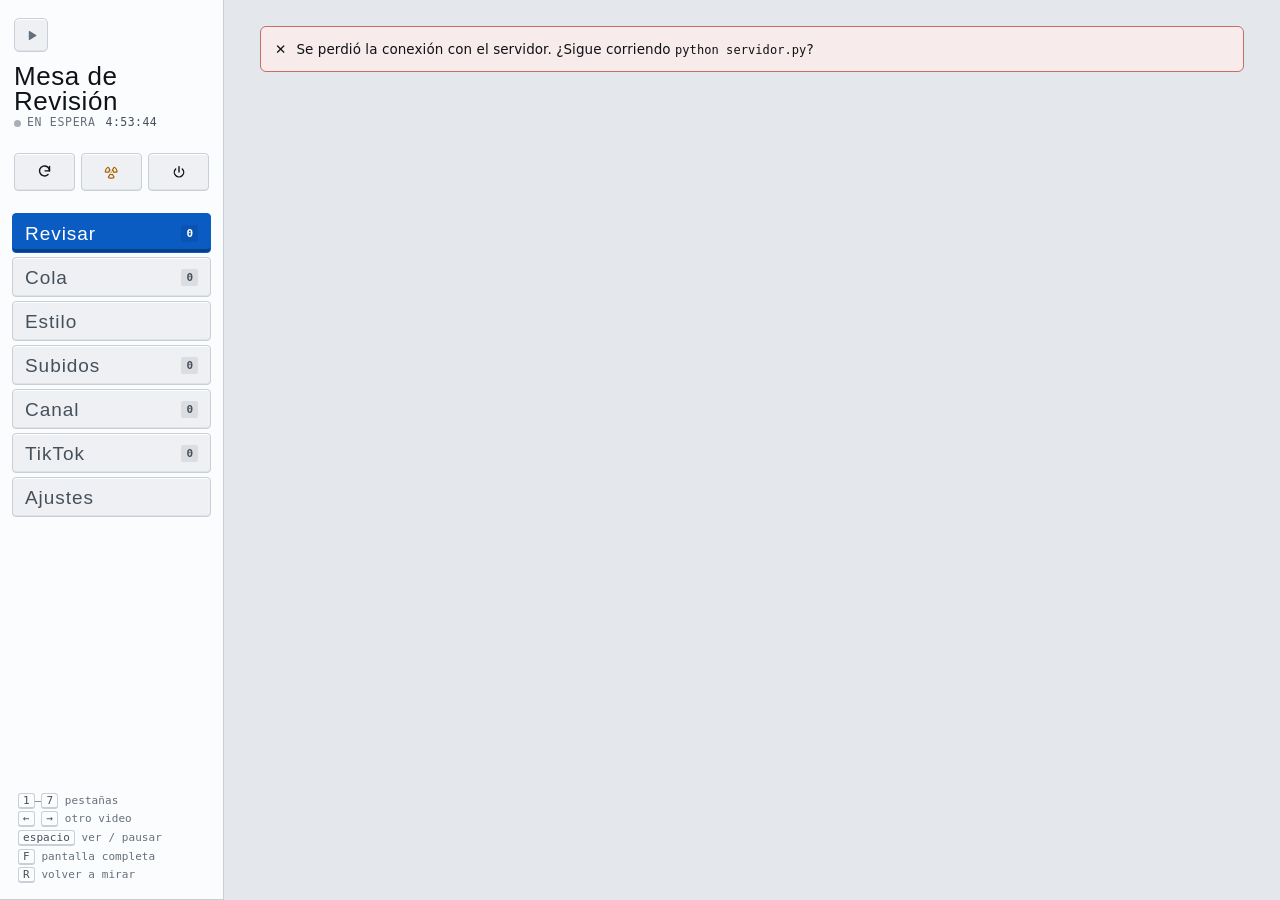
==== commit 0930f620: "Guiones: decir por qué Gemini no escribió una historia Cuando Google bloqueaba una historia, el pane" ====
--- a/web/index.html
+++ b/web/index.html
@@ -830,6 +830,21 @@
        control quedaba a un metro de su nombre. */
     .view:not(#v-revisar){max-width:1500px}
   }
+  /* Historias que Gemini no escribió (Cola). */
+  .fallidos{margin-bottom:14px}
+  .fallido{border-top:1px solid var(--line)}
+  .fallido summary{display:flex;align-items:center;gap:10px;padding:10px 13px;cursor:pointer;list-style:none;min-height:44px}
+  .fallido summary::-webkit-details-marker{display:none}
+  .fallido summary .t{flex:1;min-width:0;overflow:hidden;text-overflow:ellipsis;white-space:nowrap}
+  .fallido[open] summary .t{white-space:normal}
+  .marca-fallo{flex:none;width:22px;text-align:center;font-size:18px;line-height:1;color:var(--warn)}
+  .marca-fallo.bloq{color:var(--crit)}
+  .fallido .porque{padding:0 13px 13px 41px;font-size:13.5px;color:var(--ink-dim)}
+  .fallido .porque b{color:var(--ink)}
+  .fallido .porque p{margin:6px 0}
+  .fallido .crudo{font:11.5px/1.5 var(--mono);color:var(--ink-faint);margin:8px 0;overflow-wrap:anywhere}
+  .fallido .de{font-size:12.5px}
+  @media (hover:hover) and (pointer:fine){ .fallido summary:hover{background:var(--surface-2)} }
 @media (prefers-reduced-motion:reduce){*{transition:none!important}}
 </style>
 </head>
@@ -2223,8 +2238,51 @@
   }catch(e){ toast(e.message); }
 }
 
+/* Las historias que Gemini no escribió. 🚫 = Google la bloqueó (con el
+   motivo); ⚠ = otro fallo. Al tocarla se despliega el porqué. Las que se
+   reintentan siguen en la cola; las descartadas, hasta que se archivan. */
+const fallosAbiertos = new Set();
+function bloqueFallidos(){
+  const f = E.guiones_fallidos || [];
+  if(!f.length) return '';
+  const fila = x => {
+    const e = x.explicacion, fallo = x.fallo || {};
+    const estado = x.estado === 'descartada'
+      ? '<span class="pill crit">Descartada</span>'
+      : `<span class="pill warn">Intento ${x.intentos} de ${x.max}</span>`;
+    return `<details class="fallido" data-fallido="${esc(x.id)}" ${fallosAbiertos.has(x.id) ? 'open' : ''}>
+      <summary><span class="marca-fallo ${x.bloqueada ? 'bloq' : ''}" aria-hidden="true">${x.bloqueada ? '🚫' : '⚠'}</span>
+        <span class="t">${esc(x.titulo || x.id)}</span>${estado}</summary>
+      <div class="porque">
+        ${e ? `<b>${esc(e.titulo)}</b><p>${esc(e.que_pasa)}</p><p><b>Qué hacer:</b> ${esc(e.que_hacer)}</p>` : ''}
+        <div class="crudo">${esc(fallo.texto || '')}</div>
+        ${x.fuente ? `<p class="de">Viene de ${esc(x.fuente)}</p>` : ''}
+        <button class="btn sm" data-archivar-guion="${esc(x.id)}">📦 Archivar</button>
+      </div>
+    </details>`;
+  };
+  const bloq = f.filter(x => x.bloqueada).length;
+  return `<div class="list fallidos">
+    <div class="list-head"><div><b>Gemini no las escribió</b>
+      <div style="font:11.5px var(--mono);color:var(--ink-dim);margin-top:2px">${f.length} historia${f.length>1?'s':''}${bloq ? ` · ${bloq} bloqueada${bloq>1?'s':''} por Google` : ''} · toca una para ver por qué</div></div></div>
+    ${f.map(fila).join('')}
+  </div>`;
+}
+document.addEventListener('toggle', ev => {
+  const d = ev.target.closest && ev.target.closest('[data-fallido]');
+  if(!d) return;
+  d.open ? fallosAbiertos.add(d.dataset.fallido) : fallosAbiertos.delete(d.dataset.fallido);
+}, true);
+document.addEventListener('click', async ev => {
+  const b = ev.target.closest('[data-archivar-guion]');
+  if(!b) return;
+  b.disabled = true;
+  try{ await post('/api/guiones/archivar', {id: b.dataset.archivarGuion}); toast('Archivada'); refrescar(); }
+  catch(e){ toast(e.message); b.disabled = false; }
+});
+
 function firmaCola(){
-  return [filtroCola, E.historias.length, E.historias.map(h=>h.n+h.titulo+(h.renderizada?'✓':'')).join('|'),
+  return [filtroCola, JSON.stringify(E.guiones_fallidos || []), E.historias.length, E.historias.map(h=>h.n+h.titulo+(h.renderizada?'✓':'')).join('|'),
           [...seleccion].sort().join(','), JSON.stringify(musicaElegida),
           (E.musica||[]).length, E.candidatos || 0, verGrabadas, E.archivadas || 0,
           E.historias.map(h=>h.larga?1:0).join(''), JSON.stringify(E.bateria && E.bateria.espera)].join('~');
@@ -2338,6 +2396,7 @@
       YouTube no entra aquí hasta que Gemini los escribe. Va por tandas —los más
       recientes primero— para no gastar la cuota del día de una sentada.
       <div style="margin-top:7px;display:flex;gap:6px;flex-wrap:wrap">${botonesGuiones(true)}</div></div></div>`}
+    ${bloqueFallidos()}
     <div style="display:flex;gap:6px;flex-wrap:wrap;margin:4px 0 10px">
       ${pestana('todo', 'Todo', h.length)}${pestana('shorts', 'Shorts', cortas.length)}${pestana('videos', 'Videos', largasH.length)}
     </div>
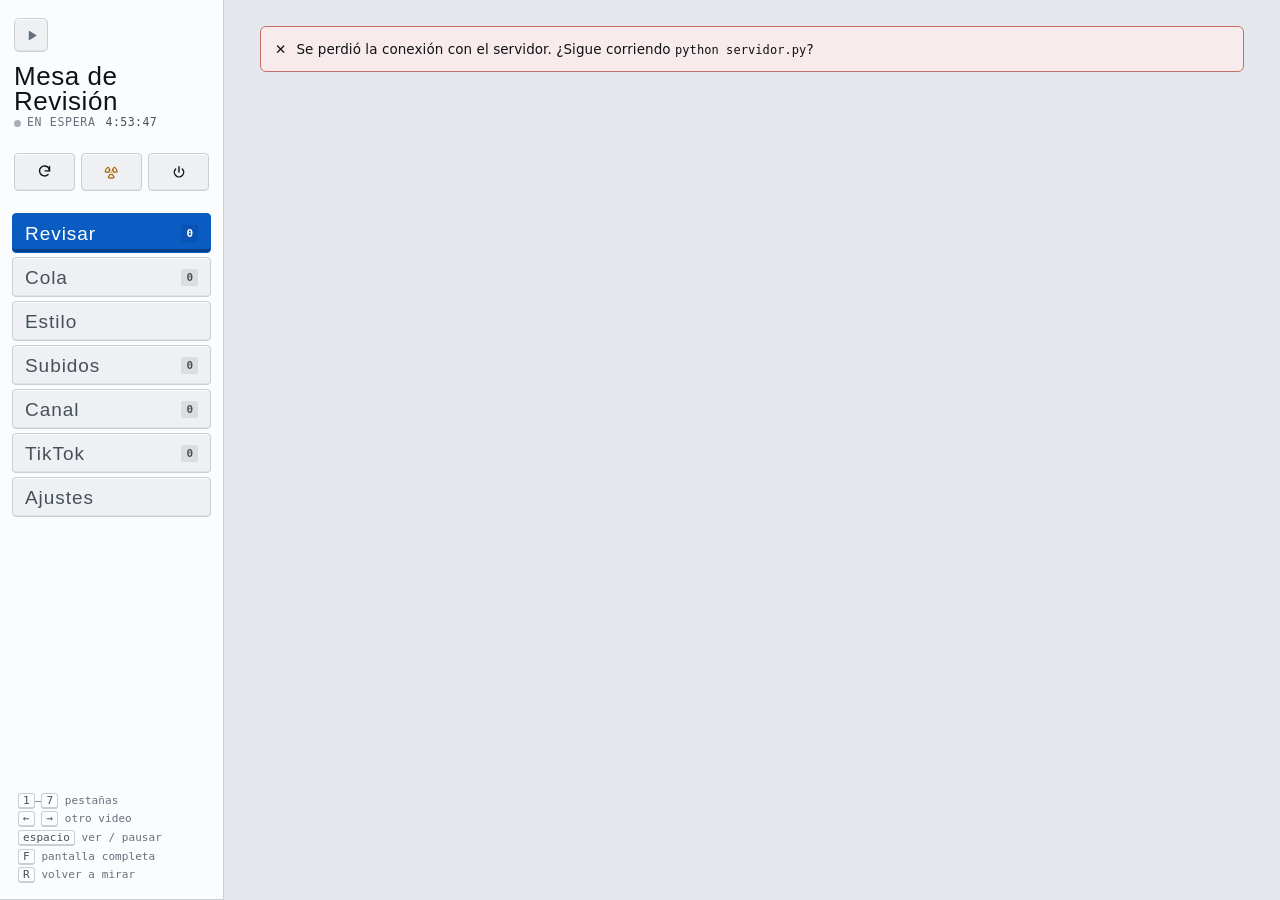
==== commit a8bd2d12: "Cola: «Grabar para mí» las historias que Gemini no escribe Una historia bloqueada (o archivada) se p" ====
--- a/web/index.html
+++ b/web/index.html
@@ -845,6 +845,11 @@
   .fallido .crudo{font:11.5px/1.5 var(--mono);color:var(--ink-faint);margin:8px 0;overflow-wrap:anywhere}
   .fallido .de{font-size:12.5px}
   @media (hover:hover) and (pointer:fine){ .fallido summary:hover{background:var(--surface-2)} }
+  .para-mi label{display:block;margin:8px 0 4px;font-size:12.5px}
+  .para-mi textarea{height:220px;font:14px/1.55 var(--body)}
+  .para-mi select{padding-right:32px}
+  .para-mi input[type=text]{font:14px var(--body)}
+  @media (pointer:coarse){ .para-mi textarea, .para-mi input{font-size:16px} }
 @media (prefers-reduced-motion:reduce){*{transition:none!important}}
 </style>
 </head>
@@ -1571,7 +1576,7 @@
   // «¡Trabajo terminado!»: cuando acaba lo último y no queda nada esperando.
   // Mientras hay cola no se dice, porque enseguida arranca lo siguiente.
   const todoAcabado = !corriendo && !((E.cola || []).length);
-  const pendientes = (E.videos || []).filter(v => !v.publicado).length;
+  const pendientes = (E.videos || []).filter(v => !v.publicado && !v.privado).length;
   const errores = (E.hechos || []).filter(h => h.estado === 'error').length;
   const fin = !todoAcabado ? '' : JSON.stringify([j.estado, pendientes, errores]);
   const cajaFin = $('#job-fin');
@@ -1698,7 +1703,7 @@
   // quieres saber al abrir el panel, y el número lo dice antes de que te
   // pongas a contar miniaturas.
   const subidos = v.filter(x => x.subido).length;
-  const faltan = v.length - subidos;
+  const faltan = v.filter(x => !x.subido && !x.privado).length;
   return `<div class="leyenda">
     <span class="pt"><span class="mu sub">✓</span><b>${subidos}</b> subido${subidos===1?'':'s'}</span>
     <span class="pt"><span class="mu"></span><b>${faltan}</b> sin subir</span>
@@ -1783,7 +1788,8 @@
             <span>Emoción <b>${esc(a.emocion)}</b></span>
             ${a.musica?`<span>Música <b>${esc(a.musica.replace(/^musica_|\.mp3$/g,''))}</b></span>
               <button class="btn sm" data-oir="${esc(a.musica)}" title="Oír la pista" style="padding:2px 8px">▶</button>`:''}
-            ${a.subido ? '<span class="pill ok">✓ ya subido a YouTube</span>'
+            ${a.privado ? '<span class="pill acc">Solo para ti · no se publica</span>'
+              : a.subido ? '<span class="pill ok">✓ ya subido a YouTube</span>'
               : (a.publicado ? '<span class="pill warn">rechazado, no se subió</span>'
                              : '<span class="pill idle">sin subir</span>')}
           </div>
@@ -2016,6 +2022,13 @@
    instante de la subida: lo generaba el propio publisher justo antes de
    mandarlo, así que no había ningún momento en que pudieras verlo. */
 function bloqueMeta(a){
+  // Grabado «para mí»: no hay publicación que preparar.
+  if(a.privado) return `
+    <div class="card" style="background:var(--surface-2);padding:13px">
+      <b>Solo para ti</b>
+      <div class="muted" style="margin-top:5px">Lo escribiste a mano porque Gemini no quiso. No se sube a YouTube ni a
+        TikTok, y no se le piden títulos a Gemini. El archivo está en la carpeta de videos como cualquier otro.</div>
+    </div>`;
   const m = a.meta;
   if(!m) return `
     <div class="card" style="background:var(--surface-2);padding:13px">
@@ -2242,13 +2255,16 @@
    motivo); ⚠ = otro fallo. Al tocarla se despliega el porqué. Las que se
    reintentan siguen en la cola; las descartadas, hasta que se archivan. */
 const fallosAbiertos = new Set();
+let verArchivadas = false;
 function bloqueFallidos(){
-  const f = E.guiones_fallidos || [];
-  if(!f.length) return '';
+  const todas = E.guiones_fallidos || [];
+  const archivadas = todas.filter(x => x.estado === 'archivada');
+  const f = todas.filter(x => x.estado !== 'archivada').concat(verArchivadas ? archivadas : []);
+  if(!todas.length) return '';
   const fila = x => {
     const e = x.explicacion, fallo = x.fallo || {};
-    const estado = x.estado === 'descartada'
-      ? '<span class="pill crit">Descartada</span>'
+    const estado = x.estado === 'descartada' ? '<span class="pill crit">Descartada</span>'
+      : x.estado === 'archivada' ? '<span class="pill">Archivada</span>'
       : `<span class="pill warn">Intento ${x.intentos} de ${x.max}</span>`;
     return `<details class="fallido" data-fallido="${esc(x.id)}" ${fallosAbiertos.has(x.id) ? 'open' : ''}>
       <summary><span class="marca-fallo ${x.bloqueada ? 'bloq' : ''}" aria-hidden="true">${x.bloqueada ? '🚫' : '⚠'}</span>
@@ -2257,14 +2273,19 @@
         ${e ? `<b>${esc(e.titulo)}</b><p>${esc(e.que_pasa)}</p><p><b>Qué hacer:</b> ${esc(e.que_hacer)}</p>` : ''}
         <div class="crudo">${esc(fallo.texto || '')}</div>
         ${x.fuente ? `<p class="de">Viene de ${esc(x.fuente)}</p>` : ''}
-        <button class="btn sm" data-archivar-guion="${esc(x.id)}">📦 Archivar</button>
+        <div style="display:flex;gap:6px;flex-wrap:wrap">
+          <button class="btn sm" data-para-mi="${esc(x.id)}">✍ Grabar para mí</button>
+          ${x.estado === 'archivada' ? '' : `<button class="btn sm" data-archivar-guion="${esc(x.id)}">📦 Archivar</button>`}
+        </div>
       </div>
     </details>`;
   };
-  const bloq = f.filter(x => x.bloqueada).length;
+  const vivas = todas.length - archivadas.length;
+  const bloq = todas.filter(x => x.bloqueada && x.estado !== 'archivada').length;
   return `<div class="list fallidos">
     <div class="list-head"><div><b>Gemini no las escribió</b>
-      <div style="font:11.5px var(--mono);color:var(--ink-dim);margin-top:2px">${f.length} historia${f.length>1?'s':''}${bloq ? ` · ${bloq} bloqueada${bloq>1?'s':''} por Google` : ''} · toca una para ver por qué</div></div></div>
+      <div style="font:11.5px var(--mono);color:var(--ink-dim);margin-top:2px">${vivas} historia${vivas!==1?'s':''}${bloq ? ` · ${bloq} bloqueada${bloq>1?'s':''} por Google` : ''}${vivas ? ' · toca una para ver por qué' : ''}</div></div>
+      ${archivadas.length ? `<button class="btn sm" onclick="verArchivadas=${!verArchivadas};pintar()">${verArchivadas ? 'Ocultar archivadas' : `Archivadas (${archivadas.length})`}</button>` : ''}</div>
     ${f.map(fila).join('')}
   </div>`;
 }
@@ -2281,8 +2302,55 @@
   catch(e){ toast(e.message); b.disabled = false; }
 });
 
+/* «Grabar para mí»: Gemini no la escribe, así que el texto lo pones tú. Va
+   a la cola de grabación marcada «solo para ti»: se graba como las demás y
+   no se publica nunca (ni YouTube, ni TikTok, ni títulos de Gemini). */
+document.addEventListener('click', async ev => {
+  const b = ev.target.closest('[data-para-mi]');
+  if(!b) return;
+  const id = b.dataset.paraMi;
+  let orig = {titulo: '', texto: ''};
+  try{ orig = await api('/api/guiones/original?id=' + encodeURIComponent(id)); }catch(e){ return toast(e.message); }
+  const caja = document.createElement('div');
+  caja.className = 'modal';
+  caja.innerHTML = `
+    <div class="caja para-mi">
+      <b>Grabar para mí</b>
+      <p class="muted" style="margin:6px 0 10px">Escríbela en español con tus palabras: se narra tal cual.
+        El video sale en Revisar como <b>Solo para ti</b> y no se publica nunca.</p>
+      <label class="muted">Título (lo primero que se dice)</label>
+      <input type="text" id="pm-tit" value="${esc(orig.titulo)}" maxlength="150">
+      <label class="muted">Texto</label>
+      <textarea id="pm-txt" spellcheck="true" placeholder="El texto que se narra…">${esc(orig.texto)}</textarea>
+      <div class="muted" id="pm-cuenta" style="font:11.5px var(--mono);margin-top:4px"></div>
+      <div style="display:flex;gap:8px;flex-wrap:wrap;margin-top:10px">
+        <select class="btn sm" id="pm-gen"><option>Masculino</option><option>Femenino</option></select>
+        <select class="btn sm" id="pm-emo"><option>drama</option><option>venganza</option><option>suspenso</option><option>comedia</option></select>
+      </div>
+      <div style="display:flex;gap:7px;margin-top:12px;flex-wrap:wrap">
+        <button class="btn go" id="pm-ok">A la cola de grabación</button>
+        <button class="btn" id="pm-x" style="margin-left:auto">Cancelar</button>
+      </div>
+    </div>`;
+  document.body.appendChild(caja);
+  const txt = caja.querySelector('#pm-txt'), cuenta = caja.querySelector('#pm-cuenta');
+  const contar = () => { const n = txt.value.trim().split(/\s+/).filter(Boolean).length;
+    cuenta.textContent = `${n} palabras · ~${Math.round(n / 2.6)} s narrado`; };
+  txt.oninput = contar; contar();
+  const cerrar = () => caja.remove();
+  caja.querySelector('#pm-x').onclick = cerrar;
+  caja.onclick = e => { if(e.target === caja) cerrar(); };
+  caja.querySelector('#pm-ok').onclick = async () => {
+    try{
+      await post('/api/guiones/para_mi', {id, titulo: caja.querySelector('#pm-tit').value,
+        texto: txt.value, genero: caja.querySelector('#pm-gen').value, emocion: caja.querySelector('#pm-emo').value});
+      cerrar(); toast('En la cola de grabación, solo para ti'); refrescar();
+    }catch(e){ toast(e.message); }
+  };
+});
+
 function firmaCola(){
-  return [filtroCola, JSON.stringify(E.guiones_fallidos || []), E.historias.length, E.historias.map(h=>h.n+h.titulo+(h.renderizada?'✓':'')).join('|'),
+  return [filtroCola, verArchivadas, JSON.stringify(E.guiones_fallidos || []), E.historias.length, E.historias.map(h=>h.n+h.titulo+(h.renderizada?'✓':'')).join('|'),
           [...seleccion].sort().join(','), JSON.stringify(musicaElegida),
           (E.musica||[]).length, E.candidatos || 0, verGrabadas, E.archivadas || 0,
           E.historias.map(h=>h.larga?1:0).join(''), JSON.stringify(E.bateria && E.bateria.espera)].join('~');
@@ -2417,7 +2485,7 @@
         <label class="row sel ${seleccion.has(x.n)?'on':''}" data-n="${x.n}">
           <input type="checkbox" ${seleccion.has(x.n)?'checked':''}>
           <span class="n">${String(x.n).padStart(2,'0')}</span>
-          <span class="t">${x.renderizada ? '🎬 ' : ''}${esc(x.titulo)}</span>
+          <span class="t">${x.renderizada ? '🎬 ' : ''}${esc(x.titulo)}${x.privado ? ' <span class="pill acc">solo para ti</span>' : ''}</span>
           <span class="m">${esc(x.emocion).slice(0,5)}</span>
           <span class="m" title="voz ${x.genero==='femenino'?'femenina (Dalia)':'masculina (Jorge)'}"
             >${x.genero==='femenino'?'♀':'♂'}</span>
@@ -4481,7 +4549,7 @@
   olvidarLoQueSeRenumero();
   // Un contador en 0 no dice nada y ocupa sitio en la tira: se esconde.
   const contador = (id, n) => { const c = $(id); c.textContent = n; c.style.display = n ? '' : 'none'; };
-  contador('#c-rev', E.videos.filter(x=>!x.publicado).length);
+  contador('#c-rev', E.videos.filter(x=>!x.publicado && !x.privado).length);
   contador('#c-col', E.historias.filter(h=>!h.renderizada).length);
   contador('#c-pub', E.publicados.length);
   // En Canal el número que importa es lo que la revisión se llevaría.
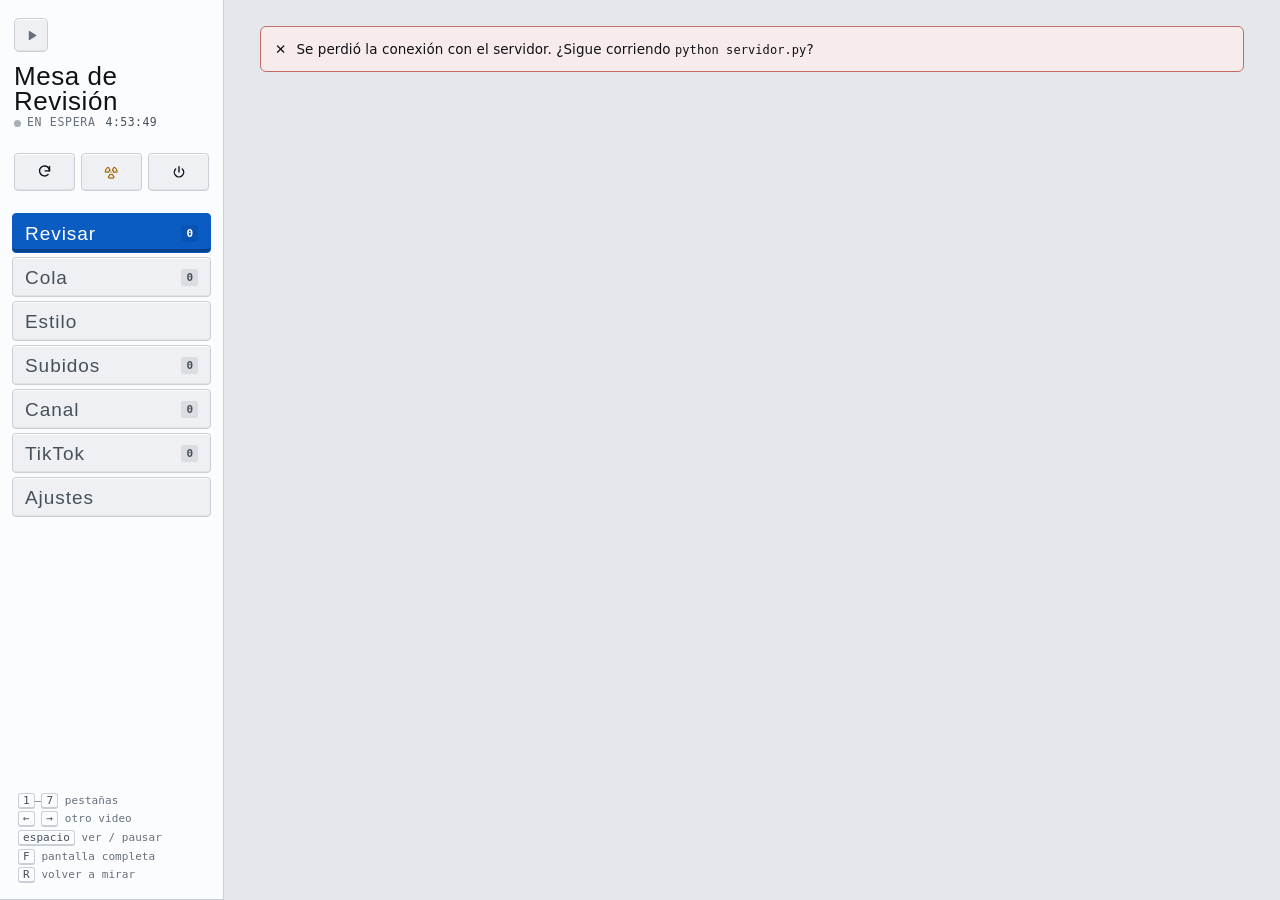
==== commit 932d3e3f: "Fondos: bajarlos desde un enlace con yt-dlp (el motor de Seal) Seal (JunkFood02/Seal) es una app de " ====
--- a/web/index.html
+++ b/web/index.html
@@ -850,6 +850,11 @@
   .para-mi select{padding-right:32px}
   .para-mi input[type=text]{font:14px var(--body)}
   @media (pointer:coarse){ .para-mi textarea, .para-mi input{font-size:16px} }
+  .bajar-fondo{margin-top:12px;padding-top:12px;border-top:1px solid var(--line)}
+  .bajar-fondo label{display:block;margin-bottom:5px;font-size:12.5px}
+  .bajar-fondo input{width:100%;background:var(--surface-2);color:var(--ink);border:1px solid var(--line);
+    border-radius:4px;padding:9px 10px;font:13px var(--mono)}
+  @media (pointer:coarse){ .bajar-fondo input{font-size:16px} }
 @media (prefers-reduced-motion:reduce){*{transition:none!important}}
 </style>
 </head>
@@ -923,8 +928,8 @@
    es cómodo de leer en el código; al pintarse, ese emoji se cambia por su
    dibujo de Lucide (lucide.dev, licencia ISC, trazos copiados tal cual). Un
    emoji que no esté en ICONO_DE se queda como está. */
-const TRAZOS = {"archive":"<svg class=\"lucide lucide-archive\" xmlns=\"http://www.w3.org/2000/svg\" width=\"24\" height=\"24\" viewBox=\"0 0 24 24\" fill=\"none\" stroke=\"currentColor\" stroke-width=\"2\" stroke-linecap=\"round\" stroke-linejoin=\"round\" > <rect width=\"20\" height=\"5\" x=\"2\" y=\"3\" rx=\"1\"/> <path d=\"M4 8v11a2 2 0 0 0 2 2h12a2 2 0 0 0 2-2V8\"/> <path d=\"M10 12h4\"/>","arrow-left":"<svg class=\"lucide lucide-arrow-left\" xmlns=\"http://www.w3.org/2000/svg\" width=\"24\" height=\"24\" viewBox=\"0 0 24 24\" fill=\"none\" stroke=\"currentColor\" stroke-width=\"2\" stroke-linecap=\"round\" stroke-linejoin=\"round\" > <path d=\"m12 19-7-7 7-7\"/> <path d=\"M19 12H5\"/>","arrow-right":"<svg class=\"lucide lucide-arrow-right\" xmlns=\"http://www.w3.org/2000/svg\" width=\"24\" height=\"24\" viewBox=\"0 0 24 24\" fill=\"none\" stroke=\"currentColor\" stroke-width=\"2\" stroke-linecap=\"round\" stroke-linejoin=\"round\" > <path d=\"M5 12h14\"/> <path d=\"m12 5 7 7-7 7\"/>","ban":"<svg class=\"lucide lucide-ban\" xmlns=\"http://www.w3.org/2000/svg\" width=\"24\" height=\"24\" viewBox=\"0 0 24 24\" fill=\"none\" stroke=\"currentColor\" stroke-width=\"2\" stroke-linecap=\"round\" stroke-linejoin=\"round\" > <circle cx=\"12\" cy=\"12\" r=\"10\"/> <path d=\"M4.929 4.929 19.07 19.071\"/>","book-open":"<svg class=\"lucide lucide-book-open\" xmlns=\"http://www.w3.org/2000/svg\" width=\"24\" height=\"24\" viewBox=\"0 0 24 24\" fill=\"none\" stroke=\"currentColor\" stroke-width=\"2\" stroke-linecap=\"round\" stroke-linejoin=\"round\" > <path d=\"M12 5v16\"/> <path d=\"M20.001 19A2 2 0 0022 17V5a2 2 0 00-1.999-2L16 3.002A5 5 0 0012 5a5 5 0 00-4-2H4a2 2 0 00-2 2v12a2 2 0 001.999 2H8a5 5 0 014 2 5 5 0 014-2z\"/>","brush-cleaning":"<svg class=\"lucide lucide-brush-cleaning\" xmlns=\"http://www.w3.org/2000/svg\" width=\"24\" height=\"24\" viewBox=\"0 0 24 24\" fill=\"none\" stroke=\"currentColor\" stroke-width=\"2\" stroke-linecap=\"round\" stroke-linejoin=\"round\" > <path d=\"m16 22-1-4\"/> <path d=\"M19 14a1 1 0 0 0 1-1v-1a2 2 0 0 0-2-2h-3a1 1 0 0 1-1-1V4a2 2 0 0 0-4 0v5a1 1 0 0 1-1 1H6a2 2 0 0 0-2 2v1a1 1 0 0 0 1 1\"/> <path d=\"M19 14H5l-1.973 6.767A1 1 0 0 0 4 22h16a1 1 0 0 0 .973-1.233z\"/> <path d=\"m8 22 1-4\"/>","check":"<svg class=\"lucide lucide-check\" xmlns=\"http://www.w3.org/2000/svg\" width=\"24\" height=\"24\" viewBox=\"0 0 24 24\" fill=\"none\" stroke=\"currentColor\" stroke-width=\"2\" stroke-linecap=\"round\" stroke-linejoin=\"round\" > <path d=\"M20 6 9 17l-5-5\"/>","circle-check":"<svg class=\"lucide lucide-circle-check\" xmlns=\"http://www.w3.org/2000/svg\" width=\"24\" height=\"24\" viewBox=\"0 0 24 24\" fill=\"none\" stroke=\"currentColor\" stroke-width=\"2\" stroke-linecap=\"round\" stroke-linejoin=\"round\" > <circle cx=\"12\" cy=\"12\" r=\"10\"/> <path d=\"m16 9-5.5 5.5L8 12\"/>","clapperboard":"<svg class=\"lucide lucide-clapperboard\" xmlns=\"http://www.w3.org/2000/svg\" width=\"24\" height=\"24\" viewBox=\"0 0 24 24\" fill=\"none\" stroke=\"currentColor\" stroke-width=\"2\" stroke-linecap=\"round\" stroke-linejoin=\"round\" > <path d=\"m12.296 3.464 3.02 3.956\"/> <path d=\"M20.2 6 3 11l-.9-2.4c-.3-1.1.3-2.2 1.3-2.5l13.5-4c1.1-.3 2.2.3 2.5 1.3z\"/> <path d=\"M3 11h18v8a2 2 0 0 1-2 2H5a2 2 0 0 1-2-2z\"/> <path d=\"m6.18 5.276 3.1 3.899\"/>","clipboard-paste":"<svg class=\"lucide lucide-clipboard-paste\" xmlns=\"http://www.w3.org/2000/svg\" width=\"24\" height=\"24\" viewBox=\"0 0 24 24\" fill=\"none\" stroke=\"currentColor\" stroke-width=\"2\" stroke-linecap=\"round\" stroke-linejoin=\"round\" > <path d=\"M11 14h10\"/> <path d=\"M16 4h2a2 2 0 0 1 2 2v1.344\"/> <path d=\"m17 18 4-4-4-4\"/> <path d=\"M8 4H6a2 2 0 0 0-2 2v14a2 2 0 0 0 2 2h12a2 2 0 0 0 1.793-1.113\"/> <rect x=\"8\" y=\"2\" width=\"8\" height=\"4\" rx=\"1\"/>","cpu":"<svg class=\"lucide lucide-cpu\" xmlns=\"http://www.w3.org/2000/svg\" width=\"24\" height=\"24\" viewBox=\"0 0 24 24\" fill=\"none\" stroke=\"currentColor\" stroke-width=\"2\" stroke-linecap=\"round\" stroke-linejoin=\"round\" > <path d=\"M12 20v2\"/> <path d=\"M12 2v2\"/> <path d=\"M17 20v2\"/> <path d=\"M17 2v2\"/> <path d=\"M2 12h2\"/> <path d=\"M2 17h2\"/> <path d=\"M2 7h2\"/> <path d=\"M20 12h2\"/> <path d=\"M20 17h2\"/> <path d=\"M20 7h2\"/> <path d=\"M7 20v2\"/> <path d=\"M7 2v2\"/> <rect x=\"4\" y=\"4\" width=\"16\" height=\"16\" rx=\"2\"/> <rect x=\"8\" y=\"8\" width=\"8\" height=\"8\" rx=\"1\"/>","download":"<svg class=\"lucide lucide-download\" xmlns=\"http://www.w3.org/2000/svg\" width=\"24\" height=\"24\" viewBox=\"0 0 24 24\" fill=\"none\" stroke=\"currentColor\" stroke-width=\"2\" stroke-linecap=\"round\" stroke-linejoin=\"round\" > <path d=\"M12 15V3\"/> <path d=\"M21 15v4a2 2 0 0 1-2 2H5a2 2 0 0 1-2-2v-4\"/> <path d=\"m7 10 5 5 5-5\"/>","eye":"<svg class=\"lucide lucide-eye\" xmlns=\"http://www.w3.org/2000/svg\" width=\"24\" height=\"24\" viewBox=\"0 0 24 24\" fill=\"none\" stroke=\"currentColor\" stroke-width=\"2\" stroke-linecap=\"round\" stroke-linejoin=\"round\" > <path d=\"M2.062 12.348a1 1 0 0 1 0-.696 10.75 10.75 0 0 1 19.876 0 1 1 0 0 1 0 .696 10.75 10.75 0 0 1-19.876 0\"/> <circle cx=\"12\" cy=\"12\" r=\"3\"/>","film":"<svg class=\"lucide lucide-film\" xmlns=\"http://www.w3.org/2000/svg\" width=\"24\" height=\"24\" viewBox=\"0 0 24 24\" fill=\"none\" stroke=\"currentColor\" stroke-width=\"2\" stroke-linecap=\"round\" stroke-linejoin=\"round\" > <rect width=\"18\" height=\"18\" x=\"3\" y=\"3\" rx=\"2\"/> <path d=\"M7 3v18\"/> <path d=\"M3 7.5h4\"/> <path d=\"M3 12h18\"/> <path d=\"M3 16.5h4\"/> <path d=\"M17 3v18\"/> <path d=\"M17 7.5h4\"/> <path d=\"M17 16.5h4\"/>","flask-conical":"<svg class=\"lucide lucide-flask-conical\" xmlns=\"http://www.w3.org/2000/svg\" width=\"24\" height=\"24\" viewBox=\"0 0 24 24\" fill=\"none\" stroke=\"currentColor\" stroke-width=\"2\" stroke-linecap=\"round\" stroke-linejoin=\"round\" > <path d=\"M14 2v6a2 2 0 0 0 .245.96l5.51 10.08A2 2 0 0 1 18 22H6a2 2 0 0 1-1.755-2.96l5.51-10.08A2 2 0 0 0 10 8V2\"/> <path d=\"M6.453 15h11.094\"/> <path d=\"M8.5 2h7\"/>","folder-open":"<svg class=\"lucide lucide-folder-open\" xmlns=\"http://www.w3.org/2000/svg\" width=\"24\" height=\"24\" viewBox=\"0 0 24 24\" fill=\"none\" stroke=\"currentColor\" stroke-width=\"2\" stroke-linecap=\"round\" stroke-linejoin=\"round\" > <path d=\"m6 14 1.5-2.9A2 2 0 0 1 9.24 10H20a2 2 0 0 1 1.94 2.5l-1.54 6a2 2 0 0 1-1.95 1.5H4a2 2 0 0 1-2-2V5a2 2 0 0 1 2-2h3.9a2 2 0 0 1 1.69.9l.81 1.2a2 2 0 0 0 1.67.9H18a2 2 0 0 1 2 2v2\"/>","globe":"<svg class=\"lucide lucide-globe\" xmlns=\"http://www.w3.org/2000/svg\" width=\"24\" height=\"24\" viewBox=\"0 0 24 24\" fill=\"none\" stroke=\"currentColor\" stroke-width=\"2\" stroke-linecap=\"round\" stroke-linejoin=\"round\" > <circle cx=\"12\" cy=\"12\" r=\"10\"/> <path d=\"M12 2a14.5 14.5 0 0 0 0 20 14.5 14.5 0 0 0 0-20\"/> <path d=\"M2 12h20\"/>","hourglass":"<svg class=\"lucide lucide-hourglass\" xmlns=\"http://www.w3.org/2000/svg\" width=\"24\" height=\"24\" viewBox=\"0 0 24 24\" fill=\"none\" stroke=\"currentColor\" stroke-width=\"2\" stroke-linecap=\"round\" stroke-linejoin=\"round\" > <path d=\"M5 22h14\"/> <path d=\"M5 2h14\"/> <path d=\"M17 22v-4.172a2 2 0 0 0-.586-1.414L12 12l-4.414 4.414A2 2 0 0 0 7 17.828V22\"/> <path d=\"M7 2v4.172a2 2 0 0 0 .586 1.414L12 12l4.414-4.414A2 2 0 0 0 17 6.172V2\"/>","key-round":"<svg class=\"lucide lucide-key-round\" xmlns=\"http://www.w3.org/2000/svg\" width=\"24\" height=\"24\" viewBox=\"0 0 24 24\" fill=\"none\" stroke=\"currentColor\" stroke-width=\"2\" stroke-linecap=\"round\" stroke-linejoin=\"round\" > <path d=\"M2.586 17.414A2 2 0 0 0 2 18.828V21a1 1 0 0 0 1 1h3a1 1 0 0 0 1-1v-1a1 1 0 0 1 1-1h1a1 1 0 0 0 1-1v-1a1 1 0 0 1 1-1h.172a2 2 0 0 0 1.414-.586l.814-.814a6.5 6.5 0 1 0-4-4z\"/> <circle cx=\"16.5\" cy=\"7.5\" r=\".5\" fill=\"currentColor\"/>","lightbulb":"<svg class=\"lucide lucide-lightbulb\" xmlns=\"http://www.w3.org/2000/svg\" width=\"24\" height=\"24\" viewBox=\"0 0 24 24\" fill=\"none\" stroke=\"currentColor\" stroke-width=\"2\" stroke-linecap=\"round\" stroke-linejoin=\"round\" > <path d=\"M15 14c.2-1 .7-1.7 1.5-2.5 1-.9 1.5-2.2 1.5-3.5A6 6 0 0 0 6 8c0 1 .2 2.2 1.5 3.5.7.7 1.3 1.5 1.5 2.5\"/> <path d=\"M9 18h6\"/> <path d=\"M10 22h4\"/>","monitor":"<svg class=\"lucide lucide-monitor\" xmlns=\"http://www.w3.org/2000/svg\" width=\"24\" height=\"24\" viewBox=\"0 0 24 24\" fill=\"none\" stroke=\"currentColor\" stroke-width=\"2\" stroke-linecap=\"round\" stroke-linejoin=\"round\" > <rect width=\"20\" height=\"14\" x=\"2\" y=\"3\" rx=\"2\"/> <line x1=\"8\" x2=\"16\" y1=\"21\" y2=\"21\"/> <line x1=\"12\" x2=\"12\" y1=\"17\" y2=\"21\"/>","moon":"<svg class=\"lucide lucide-moon\" xmlns=\"http://www.w3.org/2000/svg\" width=\"24\" height=\"24\" viewBox=\"0 0 24 24\" fill=\"none\" stroke=\"currentColor\" stroke-width=\"2\" stroke-linecap=\"round\" stroke-linejoin=\"round\" > <path d=\"M20.985 12.486a9 9 0 1 1-9.473-9.472c.405-.022.617.46.402.803a6 6 0 0 0 8.268 8.268c.344-.215.825-.004.803.401\"/>","music":"<svg class=\"lucide lucide-music\" xmlns=\"http://www.w3.org/2000/svg\" width=\"24\" height=\"24\" viewBox=\"0 0 24 24\" fill=\"none\" stroke=\"currentColor\" stroke-width=\"2\" stroke-linecap=\"round\" stroke-linejoin=\"round\" > <path d=\"M9 18V5l12-2v13\"/> <circle cx=\"6\" cy=\"18\" r=\"3\"/> <circle cx=\"18\" cy=\"16\" r=\"3\"/>","octagon-x":"<svg class=\"lucide lucide-octagon-x\" xmlns=\"http://www.w3.org/2000/svg\" width=\"24\" height=\"24\" viewBox=\"0 0 24 24\" fill=\"none\" stroke=\"currentColor\" stroke-width=\"2\" stroke-linecap=\"round\" stroke-linejoin=\"round\" > <path d=\"m15 9-6 6\"/> <path d=\"M2.586 16.726A2 2 0 0 1 2 15.312V8.688a2 2 0 0 1 .586-1.414l4.688-4.688A2 2 0 0 1 8.688 2h6.624a2 2 0 0 1 1.414.586l4.688 4.688A2 2 0 0 1 22 8.688v6.624a2 2 0 0 1-.586 1.414l-4.688 4.688a2 2 0 0 1-1.414.586H8.688a2 2 0 0 1-1.414-.586z\"/> <path d=\"m9 9 6 6\"/>","palette":"<svg class=\"lucide lucide-palette\" xmlns=\"http://www.w3.org/2000/svg\" width=\"24\" height=\"24\" viewBox=\"0 0 24 24\" fill=\"none\" stroke=\"currentColor\" stroke-width=\"2\" stroke-linecap=\"round\" stroke-linejoin=\"round\" > <path d=\"M12 22a1 1 0 0 1 0-20 10 9 0 0 1 10 9 5 5 0 0 1-5 5h-2.25a1.75 1.75 0 0 0-1.4 2.8l.3.4a1.75 1.75 0 0 1-1.4 2.8z\"/> <circle cx=\"13.5\" cy=\"6.5\" r=\".5\" fill=\"currentColor\"/> <circle cx=\"17.5\" cy=\"10.5\" r=\".5\" fill=\"currentColor\"/> <circle cx=\"6.5\" cy=\"12.5\" r=\".5\" fill=\"currentColor\"/> <circle cx=\"8.5\" cy=\"7.5\" r=\".5\" fill=\"currentColor\"/>","pause":"<svg class=\"lucide lucide-pause\" xmlns=\"http://www.w3.org/2000/svg\" width=\"24\" height=\"24\" viewBox=\"0 0 24 24\" fill=\"none\" stroke=\"currentColor\" stroke-width=\"2\" stroke-linecap=\"round\" stroke-linejoin=\"round\" > <rect x=\"14\" y=\"3\" width=\"5\" height=\"18\" rx=\"1\"/> <rect x=\"5\" y=\"3\" width=\"5\" height=\"18\" rx=\"1\"/>","pen-line":"<svg class=\"lucide lucide-pen-line\" xmlns=\"http://www.w3.org/2000/svg\" width=\"24\" height=\"24\" viewBox=\"0 0 24 24\" fill=\"none\" stroke=\"currentColor\" stroke-width=\"2\" stroke-linecap=\"round\" stroke-linejoin=\"round\" > <path d=\"M13 21h8\"/> <path d=\"M21.174 6.812a1 1 0 0 0-3.986-3.987L3.842 16.174a2 2 0 0 0-.5.83l-1.321 4.352a.5.5 0 0 0 .623.622l4.353-1.32a2 2 0 0 0 .83-.497z\"/>","pencil":"<svg class=\"lucide lucide-pencil\" xmlns=\"http://www.w3.org/2000/svg\" width=\"24\" height=\"24\" viewBox=\"0 0 24 24\" fill=\"none\" stroke=\"currentColor\" stroke-width=\"2\" stroke-linecap=\"round\" stroke-linejoin=\"round\" > <path d=\"M21.174 6.812a1 1 0 0 0-3.986-3.987L3.842 16.174a2 2 0 0 0-.5.83l-1.321 4.352a.5.5 0 0 0 .623.622l4.353-1.32a2 2 0 0 0 .83-.497z\"/> <path d=\"m15 5 4 4\"/>","play":"<svg class=\"lucide lucide-play\" xmlns=\"http://www.w3.org/2000/svg\" width=\"24\" height=\"24\" viewBox=\"0 0 24 24\" fill=\"none\" stroke=\"currentColor\" stroke-width=\"2\" stroke-linecap=\"round\" stroke-linejoin=\"round\" > <path d=\"M5 5a2 2 0 0 1 3.008-1.728l11.997 6.998a2 2 0 0 1 .003 3.458l-12 7A2 2 0 0 1 5 19z\"/>","plug":"<svg class=\"lucide lucide-plug\" xmlns=\"http://www.w3.org/2000/svg\" width=\"24\" height=\"24\" viewBox=\"0 0 24 24\" fill=\"none\" stroke=\"currentColor\" stroke-width=\"2\" stroke-linecap=\"round\" stroke-linejoin=\"round\" > <path d=\"M12 22v-5\"/> <path d=\"M15 8V2\"/> <path d=\"M17 8a1 1 0 0 1 1 1v4a4 4 0 0 1-4 4h-4a4 4 0 0 1-4-4V9a1 1 0 0 1 1-1z\"/> <path d=\"M9 8V2\"/>","power":"<svg class=\"lucide lucide-power\" xmlns=\"http://www.w3.org/2000/svg\" width=\"24\" height=\"24\" viewBox=\"0 0 24 24\" fill=\"none\" stroke=\"currentColor\" stroke-width=\"2\" stroke-linecap=\"round\" stroke-linejoin=\"round\" > <path d=\"M12 2v10\"/> <path d=\"M18.4 6.6a9 9 0 1 1-12.77.04\"/>","radiation":"<svg class=\"lucide lucide-radiation\" xmlns=\"http://www.w3.org/2000/svg\" width=\"24\" height=\"24\" viewBox=\"0 0 24 24\" fill=\"none\" stroke=\"currentColor\" stroke-width=\"2\" stroke-linecap=\"round\" stroke-linejoin=\"round\" > <path d=\"M12 12h.01\"/> <path d=\"M14 15.4641a4 4 0 0 1-4 0L7.52786 19.74597 A 1 1 0 0 0 7.99303 21.16211 10 10 0 0 0 16.00697 21.16211 1 1 0 0 0 16.47214 19.74597z\"/> <path d=\"M16 12a4 4 0 0 0-2-3.464l2.472-4.282a1 1 0 0 1 1.46-.305 10 10 0 0 1 4.006 6.94A1 1 0 0 1 21 12z\"/> <path d=\"M8 12a4 4 0 0 1 2-3.464L7.528 4.254a1 1 0 0 0-1.46-.305 10 10 0 0 0-4.006 6.94A1 1 0 0 0 3 12z\"/>","refresh-cw":"<svg class=\"lucide lucide-refresh-cw\" xmlns=\"http://www.w3.org/2000/svg\" width=\"24\" height=\"24\" viewBox=\"0 0 24 24\" fill=\"none\" stroke=\"currentColor\" stroke-width=\"2\" stroke-linecap=\"round\" stroke-linejoin=\"round\" > <path d=\"M3 12a9 9 0 0 1 9-9 9.75 9.75 0 0 1 6.74 2.74L21 8\"/> <path d=\"M21 3v5h-5\"/> <path d=\"M21 12a9 9 0 0 1-9 9 9.75 9.75 0 0 1-6.74-2.74L3 16\"/> <path d=\"M8 16H3v5\"/>","rotate-ccw":"<svg class=\"lucide lucide-rotate-ccw\" xmlns=\"http://www.w3.org/2000/svg\" width=\"24\" height=\"24\" viewBox=\"0 0 24 24\" fill=\"none\" stroke=\"currentColor\" stroke-width=\"2\" stroke-linecap=\"round\" stroke-linejoin=\"round\" > <path d=\"M3 12a9 9 0 1 0 9-9 9.75 9.75 0 0 0-6.74 2.74L3 8\"/> <path d=\"M3 3v5h5\"/>","scissors":"<svg class=\"lucide lucide-scissors\" xmlns=\"http://www.w3.org/2000/svg\" width=\"24\" height=\"24\" viewBox=\"0 0 24 24\" fill=\"none\" stroke=\"currentColor\" stroke-width=\"2\" stroke-linecap=\"round\" stroke-linejoin=\"round\" > <circle cx=\"6\" cy=\"6\" r=\"3\"/> <path d=\"M8.12 8.12 12 12\"/> <path d=\"M20 4 8.12 15.88\"/> <circle cx=\"6\" cy=\"18\" r=\"3\"/> <path d=\"M14.8 14.8 20 20\"/>","search":"<svg class=\"lucide lucide-search\" xmlns=\"http://www.w3.org/2000/svg\" width=\"24\" height=\"24\" viewBox=\"0 0 24 24\" fill=\"none\" stroke=\"currentColor\" stroke-width=\"2\" stroke-linecap=\"round\" stroke-linejoin=\"round\" > <path d=\"m21 21-4.34-4.34\"/> <circle cx=\"11\" cy=\"11\" r=\"8\"/>","settings":"<svg class=\"lucide lucide-settings\" xmlns=\"http://www.w3.org/2000/svg\" width=\"24\" height=\"24\" viewBox=\"0 0 24 24\" fill=\"none\" stroke=\"currentColor\" stroke-width=\"2\" stroke-linecap=\"round\" stroke-linejoin=\"round\" > <path d=\"M9.671 4.136a2.34 2.34 0 0 1 4.659 0 2.34 2.34 0 0 0 3.319 1.915 2.34 2.34 0 0 1 2.33 4.033 2.34 2.34 0 0 0 0 3.831 2.34 2.34 0 0 1-2.33 4.033 2.34 2.34 0 0 0-3.319 1.915 2.34 2.34 0 0 1-4.659 0 2.34 2.34 0 0 0-3.32-1.915 2.34 2.34 0 0 1-2.33-4.033 2.34 2.34 0 0 0 0-3.831A2.34 2.34 0 0 1 6.35 6.051a2.34 2.34 0 0 0 3.319-1.915\"/> <circle cx=\"12\" cy=\"12\" r=\"3\"/>","share":"<svg class=\"lucide lucide-share\" xmlns=\"http://www.w3.org/2000/svg\" width=\"24\" height=\"24\" viewBox=\"0 0 24 24\" fill=\"none\" stroke=\"currentColor\" stroke-width=\"2\" stroke-linecap=\"round\" stroke-linejoin=\"round\" > <path d=\"M12 2v13\"/> <path d=\"m16 6-4-4-4 4\"/> <path d=\"M4 12v8a2 2 0 0 0 2 2h12a2 2 0 0 0 2-2v-8\"/>","shuffle":"<svg class=\"lucide lucide-shuffle\" xmlns=\"http://www.w3.org/2000/svg\" width=\"24\" height=\"24\" viewBox=\"0 0 24 24\" fill=\"none\" stroke=\"currentColor\" stroke-width=\"2\" stroke-linecap=\"round\" stroke-linejoin=\"round\" > <path d=\"m18 14 4 4-4 4\"/> <path d=\"m18 2 4 4-4 4\"/> <path d=\"M2 18h1.973a4 4 0 0 0 3.3-1.7l5.454-8.6a4 4 0 0 1 3.3-1.7H22\"/> <path d=\"M2 6h1.972a4 4 0 0 1 3.6 2.2\"/> <path d=\"M22 18h-6.041a4 4 0 0 1-3.3-1.8l-.359-.45\"/>","smartphone":"<svg class=\"lucide lucide-smartphone\" xmlns=\"http://www.w3.org/2000/svg\" width=\"24\" height=\"24\" viewBox=\"0 0 24 24\" fill=\"none\" stroke=\"currentColor\" stroke-width=\"2\" stroke-linecap=\"round\" stroke-linejoin=\"round\" > <rect width=\"14\" height=\"20\" x=\"5\" y=\"2\" rx=\"2\" ry=\"2\"/> <path d=\"M12 18h.01\"/>","sparkles":"<svg class=\"lucide lucide-sparkles\" xmlns=\"http://www.w3.org/2000/svg\" width=\"24\" height=\"24\" viewBox=\"0 0 24 24\" fill=\"none\" stroke=\"currentColor\" stroke-width=\"2\" stroke-linecap=\"round\" stroke-linejoin=\"round\" > <path d=\"M11.017 2.814a1 1 0 0 1 1.966 0l1.051 5.558a2 2 0 0 0 1.594 1.594l5.558 1.051a1 1 0 0 1 0 1.966l-5.558 1.051a2 2 0 0 0-1.594 1.594l-1.051 5.558a1 1 0 0 1-1.966 0l-1.051-5.558a2 2 0 0 0-1.594-1.594l-5.558-1.051a1 1 0 0 1 0-1.966l5.558-1.051a2 2 0 0 0 1.594-1.594z\"/> <path d=\"M20 2v4\"/> <path d=\"M22 4h-4\"/> <circle cx=\"4\" cy=\"20\" r=\"2\"/>","square":"<svg class=\"lucide lucide-square\" xmlns=\"http://www.w3.org/2000/svg\" width=\"24\" height=\"24\" viewBox=\"0 0 24 24\" fill=\"none\" stroke=\"currentColor\" stroke-width=\"2\" stroke-linecap=\"round\" stroke-linejoin=\"round\" > <rect width=\"18\" height=\"18\" x=\"3\" y=\"3\" rx=\"2\"/>","stethoscope":"<svg class=\"lucide lucide-stethoscope\" xmlns=\"http://www.w3.org/2000/svg\" width=\"24\" height=\"24\" viewBox=\"0 0 24 24\" fill=\"none\" stroke=\"currentColor\" stroke-width=\"2\" stroke-linecap=\"round\" stroke-linejoin=\"round\" > <path d=\"M11 2v2\"/> <path d=\"M5 2v2\"/> <path d=\"M5 3H4a2 2 0 0 0-2 2v4a6 6 0 0 0 12 0V5a2 2 0 0 0-2-2h-1\"/> <path d=\"M8 15a6 6 0 0 0 12 0v-3\"/> <circle cx=\"20\" cy=\"10\" r=\"2\"/>","sun":"<svg class=\"lucide lucide-sun\" xmlns=\"http://www.w3.org/2000/svg\" width=\"24\" height=\"24\" viewBox=\"0 0 24 24\" fill=\"none\" stroke=\"currentColor\" stroke-width=\"2\" stroke-linecap=\"round\" stroke-linejoin=\"round\" > <circle cx=\"12\" cy=\"12\" r=\"4\"/> <path d=\"M12 2v2\"/> <path d=\"M12 20v2\"/> <path d=\"m4.93 4.93 1.41 1.41\"/> <path d=\"m17.66 17.66 1.41 1.41\"/> <path d=\"M2 12h2\"/> <path d=\"M20 12h2\"/> <path d=\"m6.34 17.66-1.41 1.41\"/> <path d=\"m19.07 4.93-1.41 1.41\"/>","timer":"<svg class=\"lucide lucide-timer\" xmlns=\"http://www.w3.org/2000/svg\" width=\"24\" height=\"24\" viewBox=\"0 0 24 24\" fill=\"none\" stroke=\"currentColor\" stroke-width=\"2\" stroke-linecap=\"round\" stroke-linejoin=\"round\" > <line x1=\"10\" x2=\"14\" y1=\"2\" y2=\"2\"/> <line x1=\"12\" x2=\"15\" y1=\"14\" y2=\"11\"/> <circle cx=\"12\" cy=\"14\" r=\"8\"/>","trash-2":"<svg class=\"lucide lucide-trash-2\" xmlns=\"http://www.w3.org/2000/svg\" width=\"24\" height=\"24\" viewBox=\"0 0 24 24\" fill=\"none\" stroke=\"currentColor\" stroke-width=\"2\" stroke-linecap=\"round\" stroke-linejoin=\"round\" > <path d=\"M10 11v6\"/> <path d=\"M14 11v6\"/> <path d=\"M19 6v14a2 2 0 0 1-2 2H7a2 2 0 0 1-2-2V6\"/> <path d=\"M3 6h18\"/> <path d=\"M8 6V4a2 2 0 0 1 2-2h4a2 2 0 0 1 2 2v2\"/>","triangle-alert":"<svg class=\"lucide lucide-triangle-alert\" xmlns=\"http://www.w3.org/2000/svg\" width=\"24\" height=\"24\" viewBox=\"0 0 24 24\" fill=\"none\" stroke=\"currentColor\" stroke-width=\"2\" stroke-linecap=\"round\" stroke-linejoin=\"round\" > <path d=\"m21.73 18-8-14a2 2 0 0 0-3.48 0l-8 14A2 2 0 0 0 4 21h16a2 2 0 0 0 1.73-3\"/> <path d=\"M12 9v4\"/> <path d=\"M12 17h.01\"/>","wrench":"<svg class=\"lucide lucide-wrench\" xmlns=\"http://www.w3.org/2000/svg\" width=\"24\" height=\"24\" viewBox=\"0 0 24 24\" fill=\"none\" stroke=\"currentColor\" stroke-width=\"2\" stroke-linecap=\"round\" stroke-linejoin=\"round\" > <path d=\"M14.7 6.3a1 1 0 0 0 0 1.4l1.6 1.6a1 1 0 0 0 1.4 0l3.106-3.105c.32-.322.863-.22.983.218a6 6 0 0 1-8.259 7.057l-7.91 7.91a1 1 0 0 1-2.999-3l7.91-7.91a6 6 0 0 1 7.057-8.259c.438.12.54.662.219.984z\"/>","x":"<svg class=\"lucide lucide-x\" xmlns=\"http://www.w3.org/2000/svg\" width=\"24\" height=\"24\" viewBox=\"0 0 24 24\" fill=\"none\" stroke=\"currentColor\" stroke-width=\"2\" stroke-linecap=\"round\" stroke-linejoin=\"round\" > <path d=\"M18 6 6 18\"/> <path d=\"m6 6 12 12\"/>","zap":"<svg class=\"lucide lucide-zap\" xmlns=\"http://www.w3.org/2000/svg\" width=\"24\" height=\"24\" viewBox=\"0 0 24 24\" fill=\"none\" stroke=\"currentColor\" stroke-width=\"2\" stroke-linecap=\"round\" stroke-linejoin=\"round\" > <path d=\"M15.914 4a1.5 1.5 0 00-2.474-1.561l-9 9A1.5 1.5 0 005.5 14h4.002a.5.5 0 01.471.666L8.086 20a1.5 1.5 0 002.475 1.56l9-9A1.5 1.5 0 0018.5 10h-3.997a.5.5 0 01-.472-.667z\"/>"};
-const ICONO_DE = {"→":"arrow-right","✓":"check","✔":"check","⚠":"triangle-alert","▶":"play","✂":"scissors","✕":"x","✗":"x","❌":"x","⛔":"octagon-x","🗑":"trash-2","↻":"refresh-cw","⏸":"pause","✅":"circle-check","☢":"radiation","📖":"book-open","✍":"pen-line","🔎":"search","🔍":"search","⏹":"square","←":"arrow-left","📦":"archive","🚫":"ban","💡":"lightbulb","✎":"pencil","🎞":"film","⏱":"timer","⏳":"hourglass","⚡":"zap","🖥":"monitor","📂":"folder-open","↺":"rotate-ccw","🎬":"clapperboard","🧹":"brush-cleaning","🩺":"stethoscope","🔑":"key-round","🎨":"palette","📤":"share","📥":"download","⏻":"power","🧠":"cpu","✨":"sparkles","🔀":"shuffle","🧪":"flask-conical","📋":"clipboard-paste","👁":"eye","🔌":"plug","⚙":"settings","🎵":"music","🧰":"wrench","📱":"smartphone","☀":"sun","🌙":"moon","🌐":"globe"};
+const TRAZOS = {"upload":"<path d=\"M12 3v12\"/> <path d=\"m17 8-5-5-5 5\"/> <path d=\"M21 15v4a2 2 0 0 1-2 2H5a2 2 0 0 1-2-2v-4\"/>","archive":"<rect width=\"20\" height=\"5\" x=\"2\" y=\"3\" rx=\"1\"/> <path d=\"M4 8v11a2 2 0 0 0 2 2h12a2 2 0 0 0 2-2V8\"/> <path d=\"M10 12h4\"/>","arrow-left":"<path d=\"m12 19-7-7 7-7\"/> <path d=\"M19 12H5\"/>","arrow-right":"<path d=\"M5 12h14\"/> <path d=\"m12 5 7 7-7 7\"/>","ban":"<circle cx=\"12\" cy=\"12\" r=\"10\"/> <path d=\"M4.929 4.929 19.07 19.071\"/>","book-open":"<path d=\"M12 5v16\"/> <path d=\"M20.001 19A2 2 0 0022 17V5a2 2 0 00-1.999-2L16 3.002A5 5 0 0012 5a5 5 0 00-4-2H4a2 2 0 00-2 2v12a2 2 0 001.999 2H8a5 5 0 014 2 5 5 0 014-2z\"/>","brush-cleaning":"<path d=\"m16 22-1-4\"/> <path d=\"M19 14a1 1 0 0 0 1-1v-1a2 2 0 0 0-2-2h-3a1 1 0 0 1-1-1V4a2 2 0 0 0-4 0v5a1 1 0 0 1-1 1H6a2 2 0 0 0-2 2v1a1 1 0 0 0 1 1\"/> <path d=\"M19 14H5l-1.973 6.767A1 1 0 0 0 4 22h16a1 1 0 0 0 .973-1.233z\"/> <path d=\"m8 22 1-4\"/>","check":"<path d=\"M20 6 9 17l-5-5\"/>","circle-check":"<circle cx=\"12\" cy=\"12\" r=\"10\"/> <path d=\"m16 9-5.5 5.5L8 12\"/>","clapperboard":"<path d=\"m12.296 3.464 3.02 3.956\"/> <path d=\"M20.2 6 3 11l-.9-2.4c-.3-1.1.3-2.2 1.3-2.5l13.5-4c1.1-.3 2.2.3 2.5 1.3z\"/> <path d=\"M3 11h18v8a2 2 0 0 1-2 2H5a2 2 0 0 1-2-2z\"/> <path d=\"m6.18 5.276 3.1 3.899\"/>","clipboard-paste":"<path d=\"M11 14h10\"/> <path d=\"M16 4h2a2 2 0 0 1 2 2v1.344\"/> <path d=\"m17 18 4-4-4-4\"/> <path d=\"M8 4H6a2 2 0 0 0-2 2v14a2 2 0 0 0 2 2h12a2 2 0 0 0 1.793-1.113\"/> <rect x=\"8\" y=\"2\" width=\"8\" height=\"4\" rx=\"1\"/>","cpu":"<path d=\"M12 20v2\"/> <path d=\"M12 2v2\"/> <path d=\"M17 20v2\"/> <path d=\"M17 2v2\"/> <path d=\"M2 12h2\"/> <path d=\"M2 17h2\"/> <path d=\"M2 7h2\"/> <path d=\"M20 12h2\"/> <path d=\"M20 17h2\"/> <path d=\"M20 7h2\"/> <path d=\"M7 20v2\"/> <path d=\"M7 2v2\"/> <rect x=\"4\" y=\"4\" width=\"16\" height=\"16\" rx=\"2\"/> <rect x=\"8\" y=\"8\" width=\"8\" height=\"8\" rx=\"1\"/>","download":"<path d=\"M12 15V3\"/> <path d=\"M21 15v4a2 2 0 0 1-2 2H5a2 2 0 0 1-2-2v-4\"/> <path d=\"m7 10 5 5 5-5\"/>","eye":"<path d=\"M2.062 12.348a1 1 0 0 1 0-.696 10.75 10.75 0 0 1 19.876 0 1 1 0 0 1 0 .696 10.75 10.75 0 0 1-19.876 0\"/> <circle cx=\"12\" cy=\"12\" r=\"3\"/>","film":"<rect width=\"18\" height=\"18\" x=\"3\" y=\"3\" rx=\"2\"/> <path d=\"M7 3v18\"/> <path d=\"M3 7.5h4\"/> <path d=\"M3 12h18\"/> <path d=\"M3 16.5h4\"/> <path d=\"M17 3v18\"/> <path d=\"M17 7.5h4\"/> <path d=\"M17 16.5h4\"/>","flask-conical":"<path d=\"M14 2v6a2 2 0 0 0 .245.96l5.51 10.08A2 2 0 0 1 18 22H6a2 2 0 0 1-1.755-2.96l5.51-10.08A2 2 0 0 0 10 8V2\"/> <path d=\"M6.453 15h11.094\"/> <path d=\"M8.5 2h7\"/>","folder-open":"<path d=\"m6 14 1.5-2.9A2 2 0 0 1 9.24 10H20a2 2 0 0 1 1.94 2.5l-1.54 6a2 2 0 0 1-1.95 1.5H4a2 2 0 0 1-2-2V5a2 2 0 0 1 2-2h3.9a2 2 0 0 1 1.69.9l.81 1.2a2 2 0 0 0 1.67.9H18a2 2 0 0 1 2 2v2\"/>","globe":"<circle cx=\"12\" cy=\"12\" r=\"10\"/> <path d=\"M12 2a14.5 14.5 0 0 0 0 20 14.5 14.5 0 0 0 0-20\"/> <path d=\"M2 12h20\"/>","hourglass":"<path d=\"M5 22h14\"/> <path d=\"M5 2h14\"/> <path d=\"M17 22v-4.172a2 2 0 0 0-.586-1.414L12 12l-4.414 4.414A2 2 0 0 0 7 17.828V22\"/> <path d=\"M7 2v4.172a2 2 0 0 0 .586 1.414L12 12l4.414-4.414A2 2 0 0 0 17 6.172V2\"/>","key-round":"<path d=\"M2.586 17.414A2 2 0 0 0 2 18.828V21a1 1 0 0 0 1 1h3a1 1 0 0 0 1-1v-1a1 1 0 0 1 1-1h1a1 1 0 0 0 1-1v-1a1 1 0 0 1 1-1h.172a2 2 0 0 0 1.414-.586l.814-.814a6.5 6.5 0 1 0-4-4z\"/> <circle cx=\"16.5\" cy=\"7.5\" r=\".5\" fill=\"currentColor\"/>","lightbulb":"<path d=\"M15 14c.2-1 .7-1.7 1.5-2.5 1-.9 1.5-2.2 1.5-3.5A6 6 0 0 0 6 8c0 1 .2 2.2 1.5 3.5.7.7 1.3 1.5 1.5 2.5\"/> <path d=\"M9 18h6\"/> <path d=\"M10 22h4\"/>","monitor":"<rect width=\"20\" height=\"14\" x=\"2\" y=\"3\" rx=\"2\"/> <line x1=\"8\" x2=\"16\" y1=\"21\" y2=\"21\"/> <line x1=\"12\" x2=\"12\" y1=\"17\" y2=\"21\"/>","moon":"<path d=\"M20.985 12.486a9 9 0 1 1-9.473-9.472c.405-.022.617.46.402.803a6 6 0 0 0 8.268 8.268c.344-.215.825-.004.803.401\"/>","music":"<path d=\"M9 18V5l12-2v13\"/> <circle cx=\"6\" cy=\"18\" r=\"3\"/> <circle cx=\"18\" cy=\"16\" r=\"3\"/>","octagon-x":"<path d=\"m15 9-6 6\"/> <path d=\"M2.586 16.726A2 2 0 0 1 2 15.312V8.688a2 2 0 0 1 .586-1.414l4.688-4.688A2 2 0 0 1 8.688 2h6.624a2 2 0 0 1 1.414.586l4.688 4.688A2 2 0 0 1 22 8.688v6.624a2 2 0 0 1-.586 1.414l-4.688 4.688a2 2 0 0 1-1.414.586H8.688a2 2 0 0 1-1.414-.586z\"/> <path d=\"m9 9 6 6\"/>","palette":"<path d=\"M12 22a1 1 0 0 1 0-20 10 9 0 0 1 10 9 5 5 0 0 1-5 5h-2.25a1.75 1.75 0 0 0-1.4 2.8l.3.4a1.75 1.75 0 0 1-1.4 2.8z\"/> <circle cx=\"13.5\" cy=\"6.5\" r=\".5\" fill=\"currentColor\"/> <circle cx=\"17.5\" cy=\"10.5\" r=\".5\" fill=\"currentColor\"/> <circle cx=\"6.5\" cy=\"12.5\" r=\".5\" fill=\"currentColor\"/> <circle cx=\"8.5\" cy=\"7.5\" r=\".5\" fill=\"currentColor\"/>","pause":"<rect x=\"14\" y=\"3\" width=\"5\" height=\"18\" rx=\"1\"/> <rect x=\"5\" y=\"3\" width=\"5\" height=\"18\" rx=\"1\"/>","pen-line":"<path d=\"M13 21h8\"/> <path d=\"M21.174 6.812a1 1 0 0 0-3.986-3.987L3.842 16.174a2 2 0 0 0-.5.83l-1.321 4.352a.5.5 0 0 0 .623.622l4.353-1.32a2 2 0 0 0 .83-.497z\"/>","pencil":"<path d=\"M21.174 6.812a1 1 0 0 0-3.986-3.987L3.842 16.174a2 2 0 0 0-.5.83l-1.321 4.352a.5.5 0 0 0 .623.622l4.353-1.32a2 2 0 0 0 .83-.497z\"/> <path d=\"m15 5 4 4\"/>","play":"<path d=\"M5 5a2 2 0 0 1 3.008-1.728l11.997 6.998a2 2 0 0 1 .003 3.458l-12 7A2 2 0 0 1 5 19z\"/>","plug":"<path d=\"M12 22v-5\"/> <path d=\"M15 8V2\"/> <path d=\"M17 8a1 1 0 0 1 1 1v4a4 4 0 0 1-4 4h-4a4 4 0 0 1-4-4V9a1 1 0 0 1 1-1z\"/> <path d=\"M9 8V2\"/>","power":"<path d=\"M12 2v10\"/> <path d=\"M18.4 6.6a9 9 0 1 1-12.77.04\"/>","radiation":"<path d=\"M12 12h.01\"/> <path d=\"M14 15.4641a4 4 0 0 1-4 0L7.52786 19.74597 A 1 1 0 0 0 7.99303 21.16211 10 10 0 0 0 16.00697 21.16211 1 1 0 0 0 16.47214 19.74597z\"/> <path d=\"M16 12a4 4 0 0 0-2-3.464l2.472-4.282a1 1 0 0 1 1.46-.305 10 10 0 0 1 4.006 6.94A1 1 0 0 1 21 12z\"/> <path d=\"M8 12a4 4 0 0 1 2-3.464L7.528 4.254a1 1 0 0 0-1.46-.305 10 10 0 0 0-4.006 6.94A1 1 0 0 0 3 12z\"/>","refresh-cw":"<path d=\"M3 12a9 9 0 0 1 9-9 9.75 9.75 0 0 1 6.74 2.74L21 8\"/> <path d=\"M21 3v5h-5\"/> <path d=\"M21 12a9 9 0 0 1-9 9 9.75 9.75 0 0 1-6.74-2.74L3 16\"/> <path d=\"M8 16H3v5\"/>","rotate-ccw":"<path d=\"M3 12a9 9 0 1 0 9-9 9.75 9.75 0 0 0-6.74 2.74L3 8\"/> <path d=\"M3 3v5h5\"/>","scissors":"<circle cx=\"6\" cy=\"6\" r=\"3\"/> <path d=\"M8.12 8.12 12 12\"/> <path d=\"M20 4 8.12 15.88\"/> <circle cx=\"6\" cy=\"18\" r=\"3\"/> <path d=\"M14.8 14.8 20 20\"/>","search":"<path d=\"m21 21-4.34-4.34\"/> <circle cx=\"11\" cy=\"11\" r=\"8\"/>","settings":"<path d=\"M9.671 4.136a2.34 2.34 0 0 1 4.659 0 2.34 2.34 0 0 0 3.319 1.915 2.34 2.34 0 0 1 2.33 4.033 2.34 2.34 0 0 0 0 3.831 2.34 2.34 0 0 1-2.33 4.033 2.34 2.34 0 0 0-3.319 1.915 2.34 2.34 0 0 1-4.659 0 2.34 2.34 0 0 0-3.32-1.915 2.34 2.34 0 0 1-2.33-4.033 2.34 2.34 0 0 0 0-3.831A2.34 2.34 0 0 1 6.35 6.051a2.34 2.34 0 0 0 3.319-1.915\"/> <circle cx=\"12\" cy=\"12\" r=\"3\"/>","share":"<path d=\"M12 2v13\"/> <path d=\"m16 6-4-4-4 4\"/> <path d=\"M4 12v8a2 2 0 0 0 2 2h12a2 2 0 0 0 2-2v-8\"/>","shuffle":"<path d=\"m18 14 4 4-4 4\"/> <path d=\"m18 2 4 4-4 4\"/> <path d=\"M2 18h1.973a4 4 0 0 0 3.3-1.7l5.454-8.6a4 4 0 0 1 3.3-1.7H22\"/> <path d=\"M2 6h1.972a4 4 0 0 1 3.6 2.2\"/> <path d=\"M22 18h-6.041a4 4 0 0 1-3.3-1.8l-.359-.45\"/>","smartphone":"<rect width=\"14\" height=\"20\" x=\"5\" y=\"2\" rx=\"2\" ry=\"2\"/> <path d=\"M12 18h.01\"/>","sparkles":"<path d=\"M11.017 2.814a1 1 0 0 1 1.966 0l1.051 5.558a2 2 0 0 0 1.594 1.594l5.558 1.051a1 1 0 0 1 0 1.966l-5.558 1.051a2 2 0 0 0-1.594 1.594l-1.051 5.558a1 1 0 0 1-1.966 0l-1.051-5.558a2 2 0 0 0-1.594-1.594l-5.558-1.051a1 1 0 0 1 0-1.966l5.558-1.051a2 2 0 0 0 1.594-1.594z\"/> <path d=\"M20 2v4\"/> <path d=\"M22 4h-4\"/> <circle cx=\"4\" cy=\"20\" r=\"2\"/>","square":"<rect width=\"18\" height=\"18\" x=\"3\" y=\"3\" rx=\"2\"/>","stethoscope":"<path d=\"M11 2v2\"/> <path d=\"M5 2v2\"/> <path d=\"M5 3H4a2 2 0 0 0-2 2v4a6 6 0 0 0 12 0V5a2 2 0 0 0-2-2h-1\"/> <path d=\"M8 15a6 6 0 0 0 12 0v-3\"/> <circle cx=\"20\" cy=\"10\" r=\"2\"/>","sun":"<circle cx=\"12\" cy=\"12\" r=\"4\"/> <path d=\"M12 2v2\"/> <path d=\"M12 20v2\"/> <path d=\"m4.93 4.93 1.41 1.41\"/> <path d=\"m17.66 17.66 1.41 1.41\"/> <path d=\"M2 12h2\"/> <path d=\"M20 12h2\"/> <path d=\"m6.34 17.66-1.41 1.41\"/> <path d=\"m19.07 4.93-1.41 1.41\"/>","timer":"<line x1=\"10\" x2=\"14\" y1=\"2\" y2=\"2\"/> <line x1=\"12\" x2=\"15\" y1=\"14\" y2=\"11\"/> <circle cx=\"12\" cy=\"14\" r=\"8\"/>","trash-2":"<path d=\"M10 11v6\"/> <path d=\"M14 11v6\"/> <path d=\"M19 6v14a2 2 0 0 1-2 2H7a2 2 0 0 1-2-2V6\"/> <path d=\"M3 6h18\"/> <path d=\"M8 6V4a2 2 0 0 1 2-2h4a2 2 0 0 1 2 2v2\"/>","triangle-alert":"<path d=\"m21.73 18-8-14a2 2 0 0 0-3.48 0l-8 14A2 2 0 0 0 4 21h16a2 2 0 0 0 1.73-3\"/> <path d=\"M12 9v4\"/> <path d=\"M12 17h.01\"/>","wrench":"<path d=\"M14.7 6.3a1 1 0 0 0 0 1.4l1.6 1.6a1 1 0 0 0 1.4 0l3.106-3.105c.32-.322.863-.22.983.218a6 6 0 0 1-8.259 7.057l-7.91 7.91a1 1 0 0 1-2.999-3l7.91-7.91a6 6 0 0 1 7.057-8.259c.438.12.54.662.219.984z\"/>","x":"<path d=\"M18 6 6 18\"/> <path d=\"m6 6 12 12\"/>","zap":"<path d=\"M15.914 4a1.5 1.5 0 00-2.474-1.561l-9 9A1.5 1.5 0 005.5 14h4.002a.5.5 0 01.471.666L8.086 20a1.5 1.5 0 002.475 1.56l9-9A1.5 1.5 0 0018.5 10h-3.997a.5.5 0 01-.472-.667z\"/>"};
+const ICONO_DE = {"⬇":"download","⬆":"upload","→":"arrow-right","✓":"check","✔":"check","⚠":"triangle-alert","▶":"play","✂":"scissors","✕":"x","✗":"x","❌":"x","⛔":"octagon-x","🗑":"trash-2","↻":"refresh-cw","⏸":"pause","✅":"circle-check","☢":"radiation","📖":"book-open","✍":"pen-line","🔎":"search","🔍":"search","⏹":"square","←":"arrow-left","📦":"archive","🚫":"ban","💡":"lightbulb","✎":"pencil","🎞":"film","⏱":"timer","⏳":"hourglass","⚡":"zap","🖥":"monitor","📂":"folder-open","↺":"rotate-ccw","🎬":"clapperboard","🧹":"brush-cleaning","🩺":"stethoscope","🔑":"key-round","🎨":"palette","📤":"share","📥":"download","⏻":"power","🧠":"cpu","✨":"sparkles","🔀":"shuffle","🧪":"flask-conical","📋":"clipboard-paste","👁":"eye","🔌":"plug","⚙":"settings","🎵":"music","🧰":"wrench","📱":"smartphone","☀":"sun","🌙":"moon","🌐":"globe"};
 const RE_ICONO = new RegExp('^\\s*(' + Object.keys(ICONO_DE).join('|') + ')\\uFE0F?\\s*', 'u');
 const CON_ICONO = 'button,.btn,.tbtn,.pill,summary';
 // Un botón que se queda solo con el dibujo necesita nombre para el lector
@@ -977,6 +982,16 @@
 }
 const post = (url, cuerpo) => api(url, {method:'POST',
   headers:{'Content-Type':'application/json'}, body: JSON.stringify(cuerpo||{})});
+
+// Lo escrito en «Bajar un fondo» sobrevive a los repintados de Ajustes.
+let urlFondo = '', formaFondo = 'auto';
+document.addEventListener('click', ev => {
+  if(!ev.target.closest('#b-bajar-fondo')) return;
+  const url = urlFondo.trim();
+  if(!/^https?:\/\/\S+$/.test(url)) return toast('Pega un enlace que empiece por https://');
+  ejecutar('bajar_fondo', {url, forma: formaFondo});
+  urlFondo = ''; const c = $('#url-fondo'); if(c) c.value = '';
+});
 
 async function ejecutar(accion, cuerpo){
   try{
@@ -4104,6 +4119,21 @@
           <button class="btn go sm" onclick="ejecutar('fondos')">↻ Re-enlazar material</button>
           <button class="btn sm" onclick="abrirFondos()">✂ Tramos que no se usan</button>
         </div>
+        <div class="bajar-fondo">
+          <label class="muted" for="url-fondo">Bajar un fondo desde un enlace (YouTube, TikTok, Instagram…)</label>
+          <input type="url" id="url-fondo" inputmode="url" placeholder="https://…" value="${esc(urlFondo)}"
+            oninput="urlFondo=this.value" autocomplete="off" spellcheck="false">
+          <div style="display:flex;gap:6px;flex-wrap:wrap;margin-top:7px">
+            <select class="btn sm" id="forma-fondo" onchange="formaFondo=this.value">
+              ${[['auto','Según su forma'],['vertical','Para shorts'],['horizontal','Para videos largos']].map(([v,t]) =>
+                `<option value="${v}" ${formaFondo===v?'selected':''}>${t}</option>`).join('')}
+            </select>
+            <button class="btn go sm" id="b-bajar-fondo">⬇ Bajar</button>
+          </div>
+          <div class="muted" style="margin-top:7px">Solo el video, hasta 1080p, a la carpeta de material; al acabar se
+            re-enlaza solo. Es el motor de la app Seal (yt-dlp). Si prefieres la app, pon su carpeta de
+            descarga en <code style="font:11.5px var(--mono)">Download/Reddicuentos</code> y pulsa «Re-enlazar».</div>
+        </div>
       </div>
     </div>
 
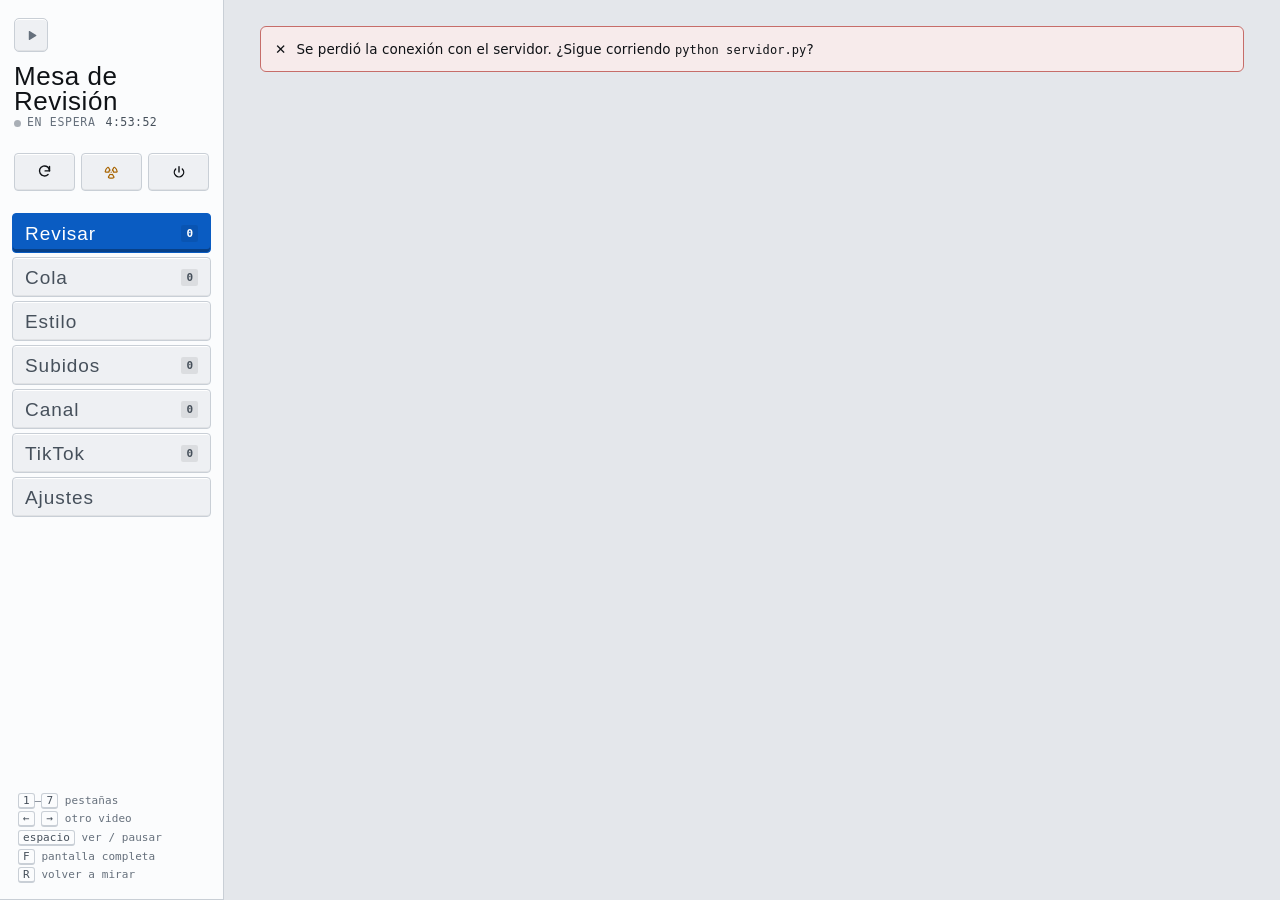
==== commit ba742a5d: "Fondos: guardar la sesión de YouTube para no tener que instalar Firefox En Windows la sesión de Chro" ====
--- a/web/index.html
+++ b/web/index.html
@@ -3551,7 +3551,7 @@
 function firmaAjustes(){
   const foco = document.activeElement;
   if(foco && foco.matches && foco.matches('[data-cx-input], [data-hr-mes], [data-hr-hora]')) return firmas.ajustes;
-  return [JSON.stringify(horarioCache), JSON.stringify(horarioBorrador), JSON.stringify(conectarCache), [...cxAbierto].join(','), JSON.stringify(cxNota),JSON.stringify(E.material), JSON.stringify(E.credenciales),
+  return [E.youtube_cookies, JSON.stringify(horarioCache), JSON.stringify(horarioBorrador), JSON.stringify(conectarCache), [...cxAbierto].join(','), JSON.stringify(cxNota),JSON.stringify(E.material), JSON.stringify(E.credenciales),
           JSON.stringify(E.ajustes), E.solo_wifi, E.musica_auto, E.partir_auto, E.cadena_auto, JSON.stringify(E.bateria), E.dias_espera_tiktok, E.notificar_fallos,
           E.usar_chip_android, E.videos_a_la_vez, JSON.stringify(E.calibracion), JSON.stringify(E.rendimiento), E.carpeta_salida, E.es_android, E.youtube_hay_clave, JSON.stringify(E.fuentes),
           JSON.stringify(fuentesResultadosCanal),
@@ -4130,6 +4130,10 @@
             </select>
             <button class="btn go sm" id="b-bajar-fondo">⬇ Bajar</button>
           </div>
+          <div class="muted" style="margin-top:7px">Sesión de YouTube: ${E.youtube_cookies
+              ? '<b style="color:var(--ok)">guardada</b>'
+              : `<b style="color:var(--warn)">falta</b> — si YouTube pide «no eres un robot»,
+                 <a href="#" onclick="irA('ajustes/servicios');return false">guárdala en Servicios</a>`}.</div>
           <div class="muted" style="margin-top:7px">Solo el video, hasta 1080p, a la carpeta de material; al acabar se
             re-enlaza solo. Es el motor de la app Seal (yt-dlp). Si prefieres la app, pon su carpeta de
             descarga en <code style="font:11.5px var(--mono)">Download/Reddicuentos</code> y pulsa «Re-enlazar».</div>
@@ -4481,7 +4485,11 @@
   // puede pegar: se copia con «Ver / copiar» en el otro aparato (teléfono o
   // PC) y aquí se escribe el archivo. Si ya existe, se puede reemplazar.
   const esArchivo = tipo === 'archivo';
-  const archivoDe = {YOUTUBE_TOKEN: 'youtube_token.json', YOUTUBE_CLIENT_SECRET: 'client_secret.json'};
+  const archivoDe = {YOUTUBE_TOKEN: 'youtube_token.json', YOUTUBE_CLIENT_SECRET: 'client_secret.json',
+                     YOUTUBE_COOKIES: 'youtube_cookies.txt'};
+  // La sesión de YouTube no se copia de otro aparato la primera vez: se
+  // exporta del navegador. Por eso lleva sus propias instrucciones.
+  const esCookies = nombre === 'YOUTUBE_COOKIES';
   const caja = document.createElement('div');
   caja.className = 'modal';
   caja.innerHTML = `
@@ -4491,12 +4499,19 @@
         ${editable ? 'Pégala aquí para guardarla en secretos.env, o cópiala para GitHub.'
           : valor ? 'Contenido del archivo. Cópialo para pegarlo en el Secret de GitHub o en el panel '
                   + 'del otro aparato (teléfono ↔ PC).'
+          : esCookies ? `Tu sesión de YouTube, para bajar fondos sin que YouTube pida «no eres un robot».
+            <ol style="margin:8px 0 0;padding-left:18px">
+              <li>En Chrome o Edge, instala la extensión <b>Get cookies.txt LOCALLY</b> (código abierto, no manda nada fuera).</li>
+              <li>Abre youtube.com con tu sesión iniciada, pulsa la extensión y luego <b>Copy</b>.</li>
+              <li>Pégalo aquí y Guardar. Solo se guardan las de YouTube y Google, y caduca cada cierto tiempo: si vuelve el aviso, repite.</li>
+            </ol>
+            <div style="margin-top:6px">Es tu sesión: quien tenga este archivo entra en tu cuenta. Mejor una cuenta secundaria, no la del canal.</div>`
           : `Falta ${esc(archivoDe[nombre] || 'el archivo')}. Pega aquí su contenido y se crea solo: `
             + 'cópialo con «Ver / copiar» en el panel del aparato donde sí está (teléfono o PC).'}</div>
       ${editable ? `<input type="text" id="s-val" value="${esc(valor)}" spellcheck="false"
                       placeholder="pega aquí la clave">`
                  : `<textarea id="s-val" ${valor ? 'readonly' : ''} spellcheck="false"
-                      placeholder='pega aquí el contenido entero, de { a }'>${esc(valor)}</textarea>`}
+                      placeholder='${esCookies ? "pega aquí lo que copió la extensión" : "pega aquí el contenido entero, de { a }"}'>${esc(valor)}</textarea>`}
       <div style="display:flex;gap:7px;margin-top:12px;flex-wrap:wrap">
         ${valor ? '<button class="btn go" id="s-copiar">Copiar</button>' : ''}
         ${editable || (esArchivo && !valor) ? '<button class="btn go" id="s-guardar">Guardar</button>' : ''}
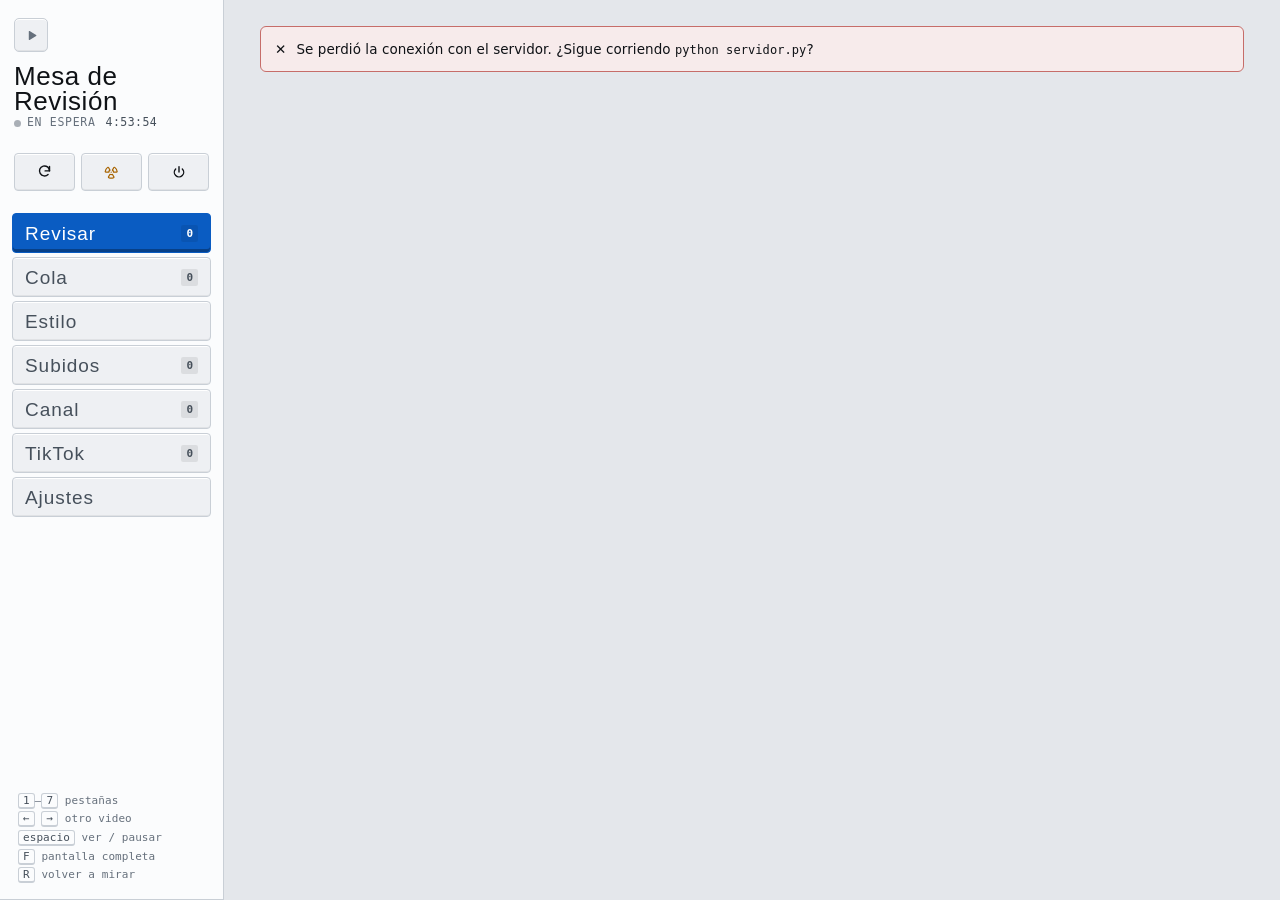
==== commit a5309442: "Canal: analizar por qué YouTube quitó un video y rehacerlo corregido - diagnosticar_youtube.py: junt" ====
--- a/web/index.html
+++ b/web/index.html
@@ -855,6 +855,20 @@
   .bajar-fondo input{width:100%;background:var(--surface-2);color:var(--ink);border:1px solid var(--line);
     border-radius:4px;padding:9px 10px;font:13px var(--mono)}
   @media (pointer:coarse){ .bajar-fondo input{font-size:16px} }
+  /* Diagnóstico de un video que YouTube quitó (Canal). */
+  .diag-yt{margin:9px 0 2px;padding:10px 12px;border:1px solid var(--line);border-radius:4px;
+    background:var(--surface);font-size:13.5px;color:var(--ink-dim)}
+  .diag-yt b{color:var(--ink)}
+  .diag-yt p{margin:6px 0}
+  .diag-yt .cita{font-style:italic;color:var(--ink);border-left:1px solid var(--line);padding-left:8px}
+  .diag-yt ul{margin:6px 0;padding-left:18px}
+  .diag-yt .que-cambia{color:var(--ink)}
+  .motivo-yt{margin:8px 0}
+  @media (max-width:560px){ .aviso .row:has(.diag-yt){grid-template-columns:1fr} }
+  .motivo-yt summary{cursor:pointer;font-size:12.5px}
+  .motivo-yt textarea{width:100%;margin-top:6px;background:var(--surface-2);color:var(--ink);
+    border:1px solid var(--line);border-radius:4px;padding:8px;font:13px/1.45 var(--body);resize:vertical}
+  @media (pointer:coarse){ .motivo-yt textarea{font-size:16px} }
 @media (prefers-reduced-motion:reduce){*{transition:none!important}}
 </style>
 </head>
@@ -1803,6 +1817,7 @@
             <span>Emoción <b>${esc(a.emocion)}</b></span>
             ${a.musica?`<span>Música <b>${esc(a.musica.replace(/^musica_|\.mp3$/g,''))}</b></span>
               <button class="btn sm" data-oir="${esc(a.musica)}" title="Oír la pista" style="padding:2px 8px">▶</button>`:''}
+            ${a.rehace ? '<span class="pill warn">Rehace uno que quitó YouTube</span>' : ''}
             ${a.privado ? '<span class="pill acc">Solo para ti · no se publica</span>'
               : a.subido ? '<span class="pill ok">✓ ya subido a YouTube</span>'
               : (a.publicado ? '<span class="pill warn">rechazado, no se subió</span>'
@@ -2944,7 +2959,12 @@
    la API de YouTube tiene cuota diaria. Por eso se ve la fecha de la última
    lectura y hay un botón para releerlas.
    ========================================================= */
-function firmaCanal(){ return JSON.stringify(E.canal || null); }
+function firmaCanal(){
+  // Mientras escribes el motivo del correo no se repinta: te lo borraría.
+  const foco = document.activeElement;
+  if(foco && foco.matches && foco.matches('[data-motivo-yt]')) return firmas.canal;
+  return JSON.stringify(E.canal || null);
+}
 
 function haceCuanto(iso){
   if(!iso) return null;
@@ -2983,6 +3003,7 @@
         <div style="min-width:0"><div class="t dos">${ico} ${esc(x.titulo)}</div>
           <div class="meta"><span class="pill ${tono}">${esc(txt)}</span>
             <span class="m">${esc(x.detalle)}</span></div>
+          ${bloqueDiagnostico(x, (c.diagnosticos || {})[x.video_id])}
           <div class="acciones-aviso">
             <a class="btn sm" href="${esc(x.url)}" target="_blank" rel="noopener">Abrir en Studio ↗</a>
             <button class="btn sm" onclick="irA('ajustes/material'); abrirFondos()">✂ Tramos de fondo</button>
@@ -2992,6 +3013,63 @@
     ${pie}
   </div></div>`;
 }
+/* Por qué lo quitó y qué corregir (diagnosticar_youtube.py). Sin
+   diagnóstico: el botón para pedirlo, con un hueco para pegar el motivo del
+   correo de YouTube, que es lo único que lo dice con certeza. */
+const CAUSA_YT = {
+  derechos_musica: 'La música tiene dueño', derechos_fondo: 'Un clip del fondo tiene dueño',
+  contenido_reutilizado: 'Contenido reutilizado o repetido', contenido_sensible: 'Algo de la historia incumple sus normas',
+  metadatos_enganosos: 'El título o la descripción engañan', desconocida: 'No se sabe con certeza'};
+const motivosYT = {};
+function bloqueDiagnostico(x, d){
+  if(!['quitado','rechazado','restringido','bloqueado'].includes(x.tipo)) return '';
+  const id = esc(x.video_id);
+  const pegar = `<details class="motivo-yt"><summary>¿Te llegó un correo o un aviso en Studio? Pega el motivo</summary>
+      <textarea data-motivo-yt="${id}" rows="3" placeholder="Pega aquí lo que dice YouTube (opcional, pero afina mucho el diagnóstico)">${esc(motivosYT[x.video_id] || (d && d.motivo_usuario) || '')}</textarea></details>`;
+  if(!d) return `<div class="diag-yt">${pegar}
+      <button class="btn go sm" data-analizar-yt="${id}">🩺 Analizar por qué</button></div>`;
+  const tono = {alto:'crit', medio:'warn', bajo:'ok'}[d.riesgo_resubir] || 'idle';
+  return `<div class="diag-yt">
+    <div><b>${esc(CAUSA_YT[d.causa] || d.causa)}</b>
+      <span class="pill idle">confianza ${esc(d.confianza)}</span>${d.con_gemini ? '' : ' <span class="pill warn">sin Gemini</span>'}</div>
+    <p>${esc(d.explicacion)}</p>
+    ${(d.partes_problema || []).map(t => `<p class="cita">«${esc(t)}»</p>`).join('')}
+    ${(d.correcciones || []).length ? `<ul>${d.correcciones.map(t => `<li>${esc(t)}</li>`).join('')}</ul>` : ''}
+    <p class="que-cambia">Al rehacerlo: ${[d.reescribir_guion && 'se reescribe el guion', d.cambiar_musica && 'otra canción',
+       d.cambiar_fondo && 'fuera esos tramos de fondo'].filter(Boolean).join(' · ') || 'se vuelve a grabar igual'}.</p>
+    <div><span class="pill ${tono}">riesgo ${esc(d.riesgo_resubir)}</span> <span class="m">${esc(d.por_que_riesgo)}</span></div>
+    ${pegar}
+    <div class="acciones-aviso">
+      <button class="btn go sm" data-rehacer-yt="${id}" data-riesgo="${esc(d.riesgo_resubir)}" data-subir="1">↺ Rehacer corregido y subir</button>
+      <button class="btn sm" data-rehacer-yt="${id}" data-riesgo="${esc(d.riesgo_resubir)}">Rehacer sin subir</button>
+      <button class="btn sm" data-analizar-yt="${id}">🩺 Analizar otra vez</button>
+    </div></div>`;
+}
+document.addEventListener('input', ev => {
+  const t = ev.target.closest && ev.target.closest('[data-motivo-yt]');
+  if(t) motivosYT[t.dataset.motivoYt] = t.value;
+});
+document.addEventListener('click', ev => {
+  const a = ev.target.closest('[data-analizar-yt]');
+  if(a){
+    const vid = a.dataset.analizarYt;
+    ejecutar('diagnosticar_quitado', {video_id: vid, motivo: motivosYT[vid] || ''});
+    return;
+  }
+  const b = ev.target.closest('[data-rehacer-yt]');
+  if(!b) return;
+  const subir = !!b.dataset.subir, alto = b.dataset.riesgo === 'alto';
+  const aviso = (alto
+    ? '⚠ RIESGO ALTO: volver a subir algo que YouTube quitó por sus normas puede costar otra advertencia, '
+      + 'y tres en 90 días cierran el canal.\n\n'
+    : '')
+    + 'Se aplican las correcciones, se graba de nuevo'
+    + (subir ? ' y se sube (como privado, con la ventana de revisión de siempre).' : ' y queda en Revisar.')
+    + '\n\n¿Seguir?';
+  if(!confirm(aviso)) return;
+  ejecutar('rehacer_quitado', {video_id: b.dataset.rehacerYt, subir, aun_asi: alto});
+});
+
 async function problemaVisto(vid){
   try{ await post('/api/canal/problema/visto', {video_id: vid}); toast('Quitado del aviso'); refrescar(); }
   catch(e){ toast(e.message); }
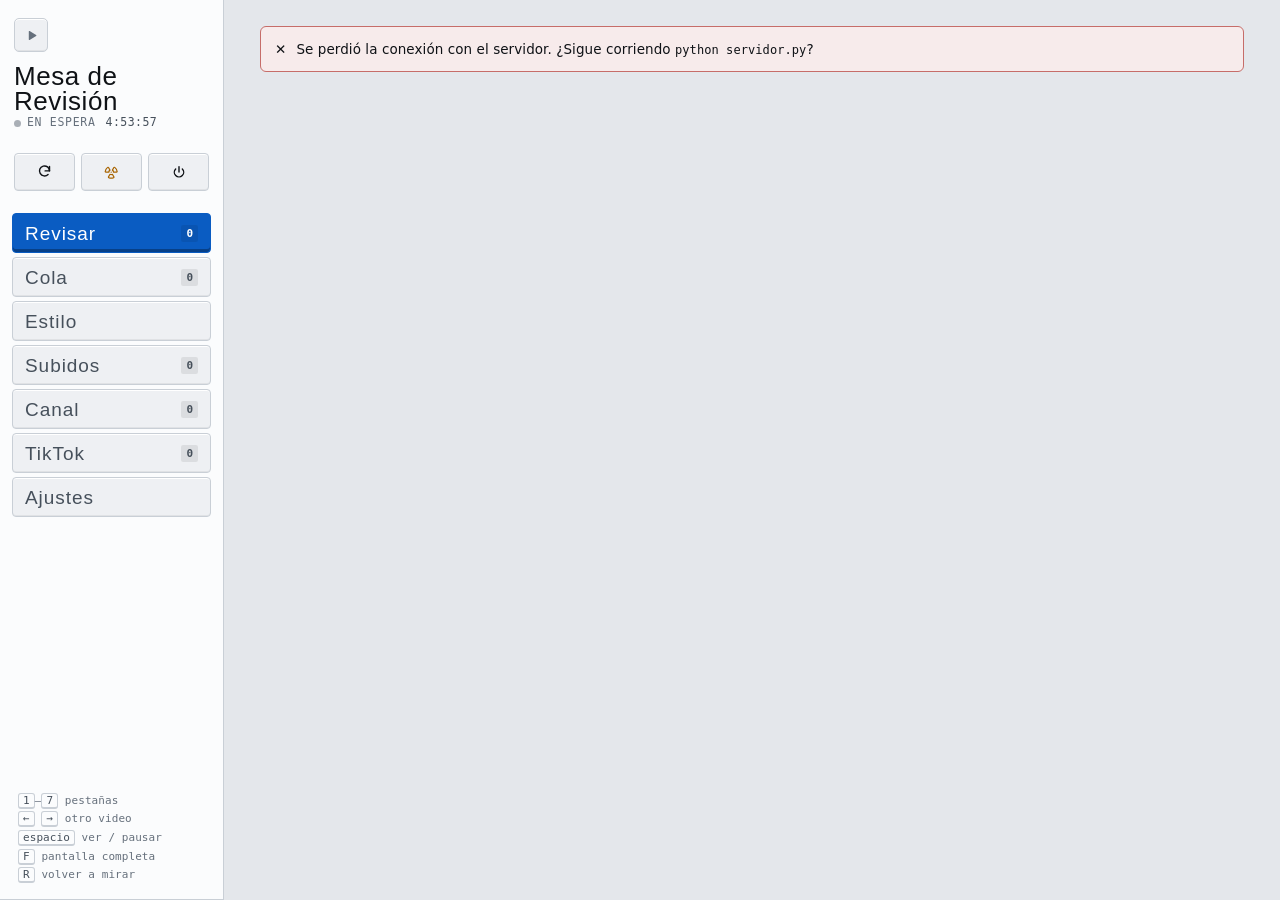
==== commit 752ac3b0: "Panel: «Al aire» solo al publicar; el resto dice lo que hace La lámpara de la cabecera y la tarjeta " ====
--- a/web/index.html
+++ b/web/index.html
@@ -588,6 +588,9 @@
   :root[data-aire="aire"] .estado-aire .lamp-txt{color:var(--aire)}
   :root[data-aire="aire"] .estado-aire .lamp-txt::before{opacity:1;
     box-shadow:inset 0 0 0 1px rgba(255,255,255,.35)}
+  :root[data-aire="trabajo"] .marca .glifo{background:var(--accent);color:var(--accent-ink);border-color:var(--accent)}
+  :root[data-aire="trabajo"] .estado-aire .lamp-txt{color:var(--accent)}
+  :root[data-aire="trabajo"] .estado-aire .lamp-txt::before{opacity:1}
   :root[data-aire="pausa"] .marca .glifo{background:var(--espera);color:#1a1000;border-color:var(--espera)}
   :root[data-aire="pausa"] .estado-aire .lamp-txt{color:var(--espera)}
   :root[data-aire="fallo"] .marca .glifo{border-color:var(--crit);color:var(--crit)}
@@ -699,6 +702,11 @@
   .job .umd .luz{display:inline-flex;align-items:center;gap:6px}
   .job .umd .luz::before{content:"";width:8px;height:8px;border-radius:50%;background:#2a2f36}
   .job.aire{border-color:var(--aire);box-shadow:0 0 0 1px var(--aire)}
+  /* Trabajando sin emitir: la misma tarjeta, en el azul de la tecla. */
+  .job.trabaja{border-color:var(--accent);box-shadow:0 0 0 1px var(--accent)}
+  .job.trabaja .umd .luz{color:var(--accent)}
+  .job.trabaja .umd .luz::before{background:var(--accent);box-shadow:inset 0 0 0 1px rgba(255,255,255,.35)}
+  .job.trabaja .barra i,.mini.trabaja .barra i{background:color-mix(in srgb,var(--accent) 55%,#101216)}
   .job.aire .umd .luz{color:var(--aire)}
   .job.aire .umd .luz::before{background:var(--aire);box-shadow:inset 0 0 0 1px rgba(255,255,255,.35)}
   .job.pausa{border-color:var(--espera)}
@@ -1550,10 +1558,13 @@
 
   const corriendo = j.estado==='corriendo' || j.estado==='pausado';
   const mins = Math.floor(j.segundos/60), segs = j.segundos%60;
-  $('#job-caja').className = 'job' + ({error:' err', ok:' fin', corriendo:' aire', pausado:' pausa'}[j.estado] || '');
+  // «Al aire» (rojo) solo al publicar; trabajando en otra cosa, azul y con
+  // lo que está haciendo («Grabando», «Escribiendo guiones»…).
+  const enMarcha = j.al_aire ? ' aire' : ' trabaja';
+  $('#job-caja').className = 'job' + ({error:' err', ok:' fin', corriendo:enMarcha, pausado:' pausa'}[j.estado] || '');
   // El rótulo del monitor y su timecode: lo que dice la luz y cuánto lleva.
-  $('#job-luz').textContent = {corriendo:'Al aire', pausado:'En pausa', ok:'Terminado',
-    error:'Fallo', abortado:'Abortado'}[j.estado] || 'Programa';
+  $('#job-luz').textContent = {corriendo: j.al_aire ? 'Al aire' : (j.rotulo || 'Trabajando'),
+    pausado:'En pausa', ok:'Terminado', error:'Fallo', abortado:'Abortado'}[j.estado] || 'Programa';
   $('#job-tc').textContent = [Math.floor(j.segundos/3600), Math.floor(j.segundos/60)%60, j.segundos%60]
     .map(n => String(n).padStart(2,'0')).join(':');
   $('#job-nom').textContent = j.nombre;
@@ -1627,7 +1638,8 @@
   // La mini habla como la lámpara de la cabecera: «Al aire» en rojo, no
   // el nombre interno del estado.
   $('#mini-estado').textContent = $('#job-luz').textContent;
-  $('#mini-estado').className = 'pill ' + ({corriendo:'aire', pausado:'warn', ok:'ok', error:'crit'}[j.estado] || 'idle');
+  $('#mini-estado').className = 'pill ' + ({corriendo: j.al_aire ? 'aire' : 'acc', pausado:'warn', ok:'ok', error:'crit'}[j.estado] || 'idle');
+  $('#mini-job').classList.toggle('trabaja', j.estado === 'corriendo' && !j.al_aire);
   $('#mini-paso').textContent = ultima;
   $('#mini-t').textContent = $('#job-t').textContent;
   $('#mini-barra').style.width = $('#job-barra').style.width;
@@ -4733,13 +4745,15 @@
    está al aire. */
 function pintaTally(){
   const j = E && E.trabajo, est = j ? j.estado : null;
-  const modo = est === 'corriendo' ? 'aire' : est === 'pausado' ? 'pausa'
+  const modo = est === 'corriendo' ? (j.al_aire ? 'aire' : 'trabajo') : est === 'pausado' ? 'pausa'
     : est === 'error' ? 'fallo' : (E && E.desactivado) ? 'fuera' : 'espera';
-  if(document.documentElement.dataset.aire === modo) return;
+  const txt = {aire:'Al aire', trabajo: j && j.rotulo || 'Trabajando', pausa:'En pausa', fallo:'Falló',
+    fuera:'Desactivado', espera:'En espera'}[modo];
+  if(document.documentElement.dataset.aire === modo && $('#tally-txt').textContent === txt) return;
   document.documentElement.dataset.aire = modo;
-  $('#tally-txt').textContent = {aire:'Al aire', pausa:'En pausa', fallo:'Falló',
-    fuera:'Desactivado', espera:'En espera'}[modo];
-  $('#tally-lamp').title = modo === 'aire' ? 'Hay algo grabándose ahora mismo' : '';
+  $('#tally-txt').textContent = txt;
+  $('#tally-lamp').title = modo === 'aire' ? 'Publicando en YouTube o TikTok ahora mismo'
+    : modo === 'trabajo' ? txt : '';
 }
 // El reloj de estudio: la hora de este aparato, al segundo. Solo con la
 // pestaña a la vista; escondida no hay nadie mirándolo.
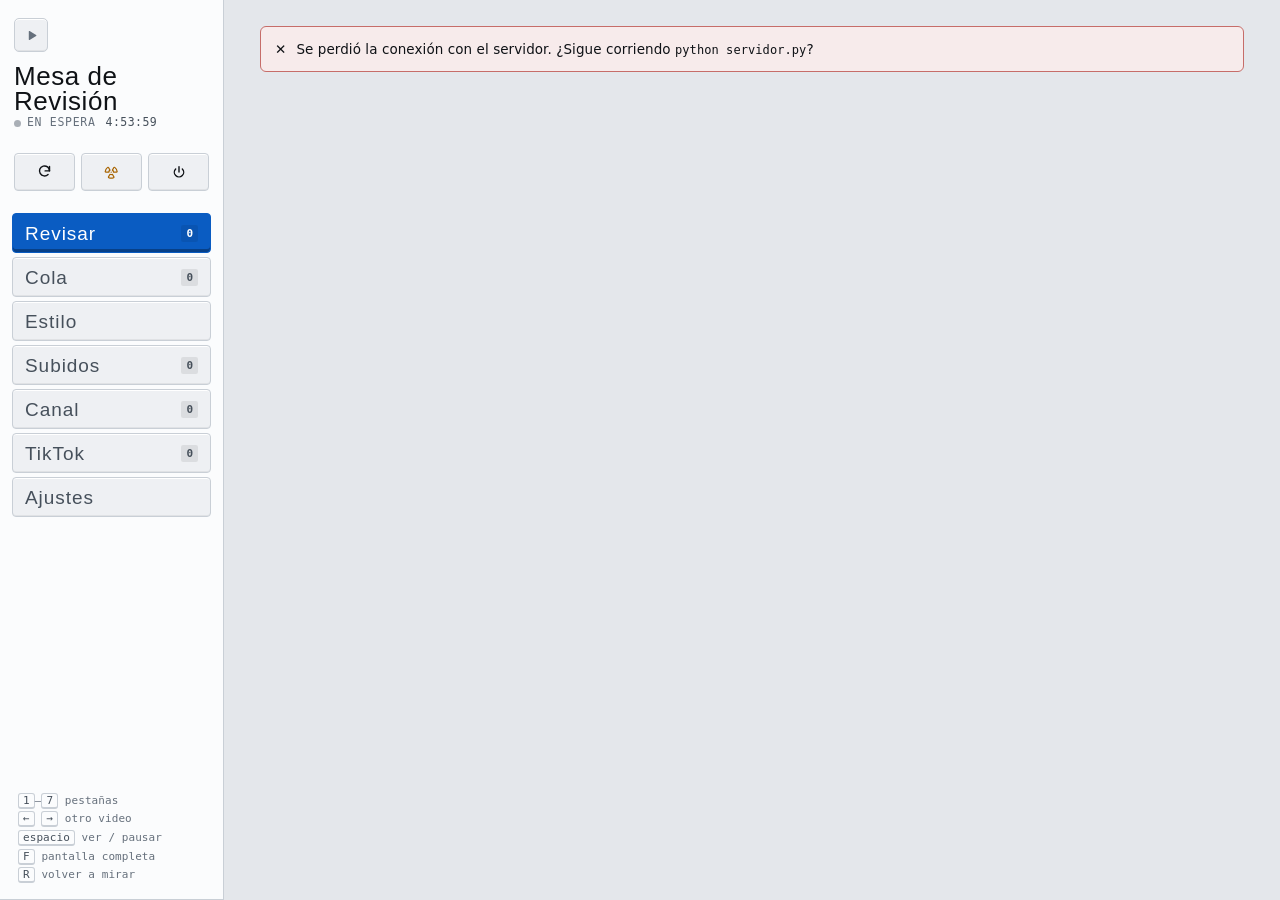
==== commit c713a5e5: "Revisar: «Borrar los N», y los no subidos vuelven a la Cola Un botón para borrar todos los videos de" ====
--- a/web/index.html
+++ b/web/index.html
@@ -1846,6 +1846,7 @@
           <button class="btn" id="b-rehacer">↺ Rehacer este</button>
           <button class="btn danger" id="b-borrar">🗑 Borrar del ${equipo()}</button>
           ${subidos ? `<button class="btn danger" id="b-borrar-subidos">🗑 Borrar los ${subidos} subidos</button>` : ''}
+          ${v.length > 1 ? `<button class="btn danger" id="b-borrar-todos">🗑 Borrar los ${v.length}</button>` : ''}
         </div>
         <div class="muted">Publicar sube como privado con la ventana de revisión, y comprueba en tu canal que no exista ya.</div>
 
@@ -1963,6 +1964,26 @@
       const j = await post('/api/borrar-subidos', {});
       const sitio = j.kb >= 1024 ? (j.kb/1024).toFixed(1) + ' MB' : j.kb + ' KB';
       toast(`${j.borrados} borrados · ${sitio} libres` + (j.fallos ? ` · ${j.fallos} no se pudo` : ''));
+      elegido = 0;
+      await refrescar();
+    }catch(e){ toast(e.message); }
+  };
+
+  // Todos de golpe. Los subidos solo pierden la copia; los que no se
+  // subieron vuelven a la Cola para regrabarlos (ver /api/borrar-todos).
+  const bTodos = $('#b-borrar-todos');
+  if(bTodos) bTodos.onclick = async ()=>{
+    const sinSubir = v.length - subidos;
+    if(!confirm(`¿Borrar del ${equipo()} los ${v.length} videos?\n\n`
+      + (subidos ? `· ${subidos} ya están en YouTube: solo se tira la copia local.\n` : '')
+      + (sinSubir ? `· ${sinSubir} no se han subido: se borran y su historia vuelve a la Cola `
+        + 'para grabarla otra vez (con los ajustes de ahora).\n' : ''))) return;
+    try{
+      const j = await post('/api/borrar-todos', {});
+      const sitio = j.kb >= 1024 ? (j.kb/1024).toFixed(1) + ' MB' : j.kb + ' KB';
+      toast(`${j.borrados} borrados · ${sitio} libres` + (j.a_cola ? ` · ${j.a_cola} a la Cola` : '')
+        + (j.sin_guion && j.sin_guion.length ? ` · ${j.sin_guion.length} sin guion para regrabar` : '')
+        + (j.fallos ? ` · ${j.fallos} no se pudo` : ''));
       elegido = 0;
       await refrescar();
     }catch(e){ toast(e.message); }
